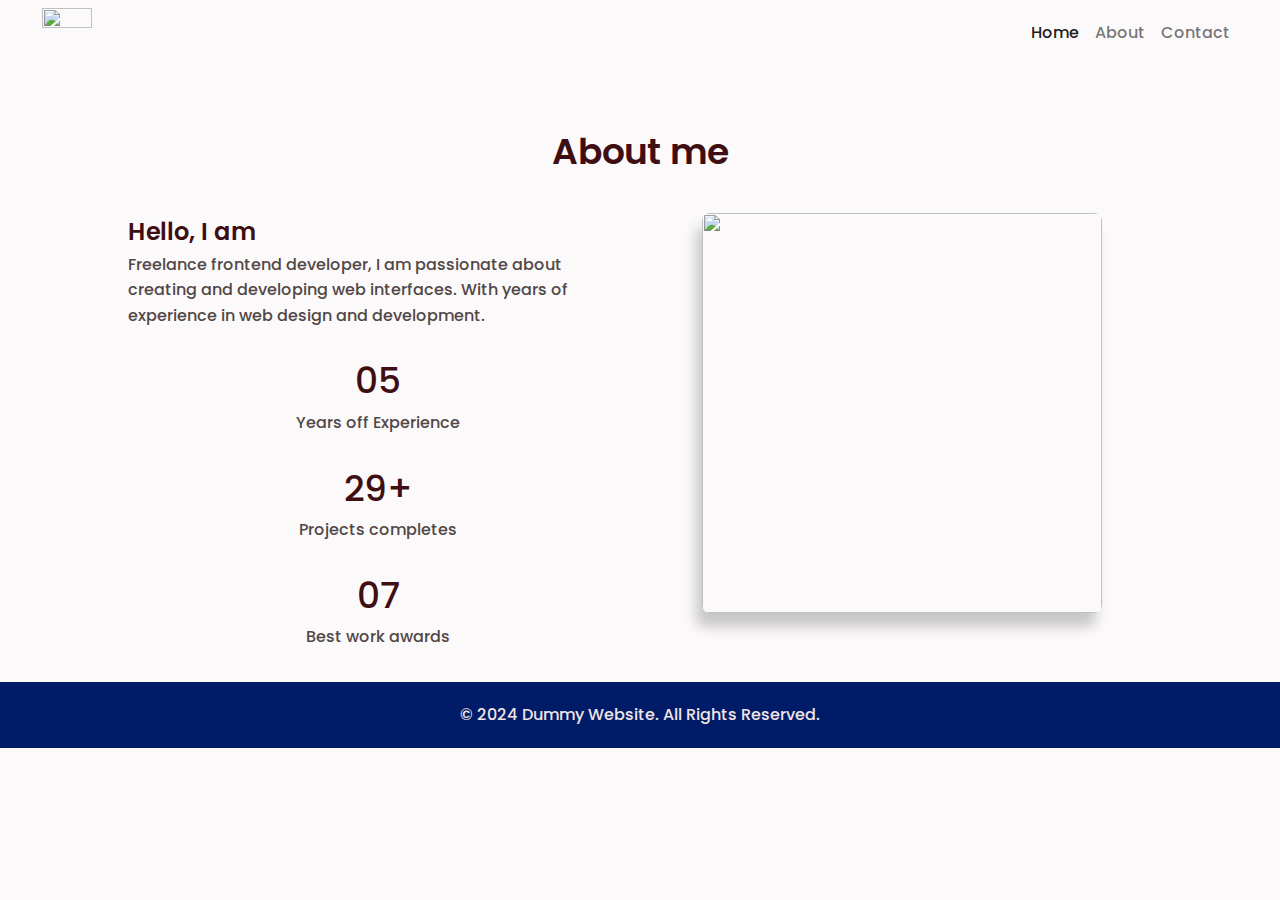
==== about.html @ 30dddf7a "Add files via upload" ====
<!DOCTYPE html>
<html lang="en">
<head>
    <meta charset="UTF-8">
    <meta name="viewport" content="width=device-width, initial-scale=1.0">
    <title>About Us Page</title>
    <link rel="stylesheet" href="style.css">
    <link rel="stylesheet" href="https://cdn.jsdelivr.net/npm/bootstrap@5.3.2/dist/css/bootstrap.min.css" integrity="sha384-T3c6CoIi6uLrA9TneNEoa7RxnatzjcDSCmG1MXxSR1GAsXEV/Dwwykc2MPK8M2HN" crossorigin="anonymous">
</head>
<style>
   .ft{
        color: #f1e4e4;
        padding: 10px;
        text-align: center;
        padding-bottom: 10px;
    }
    .footer{
        padding: 10px 0 10px;
    }
</style>

<style>
  /*===== GOOGLE FONTS =====*/
@import url("https://fonts.googleapis.com/css2?family=Poppins:wght@400;500;600;700&display=swap");

/*===== VARIABLES CSS =====*/
:root{
  --header-height: 3rem;

  /*===== Colors =====*/
  --first-color: #3E0E12;
  --first-color-dark: #2F0A0D;
  --text-color: #524748;
  --first-color-light: #7B6F71;
  --first-color-lighten: #FBF9F9;

  /*===== Font and typography =====*/
  --body-font: 'Poppins', sans-serif;
  --biggest-font-size: 2.5rem;
  --h1-font-size: 1.5rem;
  --h2-font-size: 1.25rem;
  --h3-font-size: 1.125rem;
  --normal-font-size: .938rem;
  --small-font-size: .813rem;
  --smaller-font-size: .75rem;

  /*===== Font weight =====*/
  --font-medium: 500;
  --font-semi-bold: 600;
  --font-bold: 700;

  /*===== Margins =====*/
  --mb-1: .5rem;
  --mb-2: 1rem;
  --mb-3: 1.5rem;
  --mb-4: 2rem;
  --mb-5: 2.5rem;
  --mb-6: 3rem;

  /*===== z index =====*/
  --z-normal: 1;
  --z-tooltip: 10;
  --z-fixed: 100;
}
  
@media screen and (min-width: 768px){
  :root{
    --biggest-font-size: 4.5rem;
    --h1-font-size: 2.25rem;
    --h2-font-size: 1.5rem;
    --h3-font-size: 1.25rem;
    --normal-font-size: 1rem;
    --small-font-size: .875rem;
    --smaller-font-size: .813rem;
  }
}

/*===== BASE =====*/
*,::before,::after{
  box-sizing: border-box;
}

html{
  scroll-behavior: smooth;
}

body{
  margin: var(--header-height) 0 0 0;
  font-family: var(--body-font);
  font-size: var(--normal-font-size);
  font-weight: var(--font-medium);
  background-color: var(--first-color-lighten);
  color: var(--text-color);
  line-height: 1.6;
}

h1,h2,h3,ul,p{
  margin: 0;
}

h2,h3{
  font-weight: var(--font-semi-bold);
}

ul{
  padding: 0;
  list-style: none;
}

a{
  text-decoration: none;
}

img{
  max-width: 100%;
  height: auto;
  display: block;
}

/*===== CLASS CSS =====*/
.section {
  padding: 4rem 0 2rem;
}

.section-title, .section-subtitle {
  text-align: center;
}

.section-title {
  font-size: var(--h1-font-size);
  color: var(--first-color);
  margin-bottom: var(--mb-3);
}

.section-subtitle {
  display: block;
  font-size: var(--smaller-font-size);
  font-weight: var(--font-semi-bold);
}

/*===== LAYOUT =====*/
.bd-container {
  max-width: 1024px;
  width: calc(100% - 2rem);
  margin-left: var(--mb-2);
  margin-right: var(--mb-2);
}

.bd-grid {
  display: grid;
  gap: 1.5rem;
}

.l-header {
  width: 100%;
  position: fixed;
  top: 0;
  left: 0;
  z-index: var(--z-fixed);
  background-color: #000;
}

/*===== ABOUT =====*/
.about__data {
  text-align: center;
}

.about__description span {
  font-size: var(--h2-font-size);
  font-weight: var(--font-semi-bold);
  color: var(--first-color);
}

.about__number {
  font-size: var(--h1-font-size);
  color: var(--first-color);
  display: block;
}

.about__img {
  justify-self: center;
  width: 220px;
  border-radius: .5rem;
  box-shadow: -6px 14px 13px 0px rgba(0,0,0,0.2);
}

/*===== MEDIA QUERIES =====*/
@media screen and (min-width: 576px) {
  .about__container {
    grid-template-columns: repeat(2, 1fr);
  }

}

@media screen and (min-width: 768px) {
  body {
    margin: 0;
  }

  section {
    padding-top: 6rem;
  }

  .section-title {
    margin-bottom: var(--mb-5);
  }

  .about__description {
    text-align: initial;
  }

  .about__img {
    width: 400px;
    height: 400px;
  }
}

@media screen and (min-width: 1024px) {
  .bd-container {
    margin-left: auto;
    margin-right: auto;
  }

  .home__img img {
    width: 740px;
  }
}
</style>
<!-- <body background="../website/image/3.jpg">   -->
    <body>
        
    
      
    <nav class="navbar navbar-expand-lg bg-body-tertiary">
        <div class="container">
            <img src="../website/image/logo.png" alt="" height="50" width="50">
            <!-- <a class="navbar-brand" href="#">Brand Buzz Creative Studio
            </a> -->
            <button class="navbar-toggler" type="button" data-bs-toggle="collapse" data-bs-target="#navbarNavDropdown" aria-controls="navbarNavDropdown" aria-expanded="false" aria-label="Toggle navigation">
                <span class="navbar-toggler-icon"></span>
            </button>
            <div class="collapse navbar-collapse" id="navbarNavDropdown">
                <ul class="navbar-nav ms-auto">
                    <li class="nav-item">
                        <a class="nav-link active" aria-current="page" href="index.html">Home</a>
                    </li>
                    <li class="nav-item">
                        <a class="nav-link" href="about.html">About</a>
                    </li>
                    <li class="nav-item">
                        <a class="nav-link" href="contact.html">Contact</a>
                    </li>
                </ul>
            </div>
        </div>
    </nav>
    <!-- <img src="../website/image/7.jpg" class="card-img" alt="..." height="250" width="350"> -->
<!--===== ABOUT =====-->
<section class="about section bd-container" id="about">
  <!-- <span class="section-subtitle">My history</span> -->
  <h2 class="section-title">About me</h2>

  <div class="about__container bd-grid">
    <div class="about__data bd-grid">
      <p class="about__description"><span>Hello, I am <br></span>Freelance frontend developer, I am passionate about creating and developing web interfaces. With years of experience in web design and development.</p>

      <div>
        <span class="about__number">05</span>
        <span class="about__achievement">Years off Experience</span>
      </div>

      <div>
        <span class="about__number">29+</span>
        <span class="about__achievement">Projects completes</span>
      </div>

      <div>
        <span class="about__number">07</span>
        <span class="about__achievement">Best work awards</span>
      </div>
    </div>

    <img src="image/8.jpg" alt="" class="about__img" height="500" width="500">
  </div>
</section>

    <footer class="footer">
        <div class="container">
          <p class="ft">&copy; 2024 Dummy Website. All Rights Reserved.</p>
        </div>
    </footer>

    <script src="https://cdnjs.cloudflare.com/ajax/libs/popper.js/1.14.0/umd/popper.min.js" 
    integrity="sha384-cs/chFZiN24E4KMATLdqdvsezGxaGsi4hLGOzlXwp5UZB1LY//20VyM2taTB4QvJ" 
    crossorigin="anonymous"></script>
    <script src="script.js"></script>
</body>
</html>
---- style.css ----
@import url("https://fonts.googleapis.com/css2?family=Poppins:wght@300;400;500;600;700;800;900&display=swap");
    
    :root {
      --bs-blue: #001c68;
      --bs-indigo: #5243c2;
      --bs-purple: #611f69;
      --bs-pink: #d63384;
      --bs-red: #dd3131;
      --bs-orange: #fd7e14;
      --bs-yellow: #fec572;
      --bs-green: #6b9f36;
      --bs-teal: #feefea;
      --bs-cyan: #fdf0ea;
      --bs-black: #000;
      --bs-white: #fff;
      --bs-gray: #8a8a8a;
      --bs-gray-dark: #7a8496;
      --bs-gray-100: #f1f1f5;
      --bs-gray-200: #efefef;
      --bs-gray-300: #8c8c8c;
      --bs-gray-400: #7a8496;
      --bs-gray-500: #edecf9;
      --bs-gray-600: #8a8a8a;
      --bs-gray-700: #f2f2f8;
      --bs-gray-800: #7a8496;
      --bs-gray-900: #14141c;
      --bs-primary: #1642b9;
      --bs-secondary: #061434;
      --bs-info: #2776fc;
      --bs-light: #f9f9fb;
      --bs-warning: #ee7b11;
      --bs-primary-rgb: 22, 66, 185;
      --bs-secondary-rgb: 6, 20, 52;
      --bs-info-rgb: 39, 118, 252;
      --bs-light-rgb: 249, 249, 251;
      --bs-warning-rgb: 238, 123, 17;
      --bs-white-rgb: 255, 255, 255;
      --bs-black-rgb: 0, 0, 0;
      --bs-body-color-rgb: 20, 20, 28;
      --bs-body-bg-rgb: 255, 255, 255;
      --bs-font-sans-serif: "Poppins", sans-serif;
      --bs-font-monospace: SFMono-Regular, Menlo, Monaco, Consolas,
        "Liberation Mono", "Courier New", monospace;
      --bs-gradient: linear-gradient(
        180deg,
        rgba(255, 255, 255, 0.15),
        rgba(255, 255, 255, 0)
      );
      --bs-body-font-family: var(--bs-font-sans-serif);
      --bs-body-font-size: 1.125rem;
      --bs-body-font-weight: 400;
      --bs-body-line-height: 1;
      --bs-body-color: #14141c;
      --bs-body-bg: #fff;
      --bs-border-width: 1px;
      --bs-border-style: solid;
      --bs-border-color: #8c8c8c;
      --bs-border-color-translucent: rgba(0, 0, 0, 0.175);
      --bs-border-radius: 5px;
      --bs-border-radius-sm: 10px;
      --bs-border-radius-lg: 15px;
      --bs-border-radius-xl: 20px;
      --bs-border-radius-2xl: 2rem;
      --bs-border-radius-pill: 50rem;
      --bs-link-color: #1642b9;
      --bs-link-hover-color: #123594;
      --bs-code-color: #d63384;
      --bs-highlight-bg: #fff3e3;
    }
    
    *,
    *::before,
    *::after {
      box-sizing: border-box;
    }
    
    @media (prefers-reduced-motion: no-preference) {
      :root {
        scroll-behavior: smooth;
      }
    }
    
    body {
      margin: 0;
      font-family: var(--bs-body-font-family);
      font-size: var(--bs-body-font-size);
      font-weight: var(--bs-body-font-weight);
      line-height: var(--bs-body-line-height);
      color: var(--bs-body-color);
      text-align: var(--bs-body-text-align);
      background-color: var(--bs-body-bg);
      -webkit-text-size-adjust: 100%;
      -webkit-tap-highlight-color: rgba(0, 0, 0, 0);
    }
    
    hr {
      margin: 1rem 0;
      color: inherit;
      border: 0;
      border-top: 1px solid;
      opacity: 0.25;
    }
    
    h6,
    .h6,
    h5,
    .h5,
    h4,
    .h4,
    h3,
    .h3,
    h2,
    .h2,
    h1,
    .h1 {
      margin-top: 0;
      margin-bottom: 0.5rem;
      font-weight: 500;
      line-height: 1.2;
    }
    
    h1,
    .h1 {
      font-size: calc(1.46875rem + 2.625vw);
    }
    @media (min-width: 1200px) {
      h1,
      .h1 {
        font-size: 3.4375rem;
      }
    }
    
    h2,
    .h2 {
      font-size: calc(1.45rem + 2.4vw);
    }
    @media (min-width: 1200px) {
      h2,
      .h2 {
        font-size: 3.25rem;
      }
    }
    
    h3,
    .h3 {
      font-size: calc(1.34375rem + 1.125vw);
    }
    @media (min-width: 1200px) {
      h3,
      .h3 {
        font-size: 2.1875rem;
      }
    }
    
    h4,
    .h4 {
      font-size: calc(1.3rem + 0.6vw);
    }
    @media (min-width: 1200px) {
      h4,
      .h4 {
        font-size: 1.75rem;
      }
    }
    
    h5,
    .h5 {
      font-size: 1.125rem;
    }
    
    h6,
    .h6 {
      font-size: 1.0625rem;
    }
    
    p {
      margin-top: 0;
      margin-bottom: 1rem;
    }
    
    abbr[title] {
      -webkit-text-decoration: underline dotted;
      text-decoration: underline dotted;
      cursor: help;
      -webkit-text-decoration-skip-ink: none;
      text-decoration-skip-ink: none;
    }
    
    address {
      margin-bottom: 1rem;
      font-style: normal;
      line-height: inherit;
    }
    
    ol,
    ul {
      padding-left: 2rem;
    }
    
    ol,
    ul,
    dl {
      margin-top: 0;
      margin-bottom: 1rem;
    }
    
    ol ol,
    ul ul,
    ol ul,
    ul ol {
      margin-bottom: 0;
    }
    
    dt {
      font-weight: 700;
    }
    
    dd {
      margin-bottom: 0.5rem;
      margin-left: 0;
    }
    
    blockquote {
      margin: 0 0 1rem;
    }
    
    b,
    strong {
      font-weight: 900;
    }
    
    small,
    .small {
      font-size: 0.875em;
    }
    
    mark,
    .mark {
      padding: 0.1875em;
      background-color: var(--bs-highlight-bg);
    }
    
    sub,
    sup {
      position: relative;
      font-size: 0.75em;
      line-height: 0;
      vertical-align: baseline;
    }
    
    sub {
      bottom: -0.25em;
    }
    
    sup {
      top: -0.5em;
    }
    
    a {
      color: var(--bs-link-color);
      text-decoration: underline;
    }
    a:hover {
      color: var(--bs-link-hover-color);
    }
    
    a:not([href]):not([class]),
    a:not([href]):not([class]):hover {
      color: inherit;
      text-decoration: none;
    }
    
    pre,
    code,
    kbd,
    samp {
      font-family: var(--bs-font-monospace);
      font-size: 1em;
    }
    
    pre {
      display: block;
      margin-top: 0;
      margin-bottom: 1rem;
      overflow: auto;
      font-size: 0.875em;
    }
    pre code {
      font-size: inherit;
      color: inherit;
      word-break: normal;
    }
    
    code {
      font-size: 0.875em;
      color: var(--bs-code-color);
      word-wrap: break-word;
    }
    a > code {
      color: inherit;
    }
    
    kbd {
      padding: 0.1875rem 0.375rem;
      font-size: 0.875em;
      color: var(--bs-body-bg);
      background-color: var(--bs-body-color);
      border-radius: 10px;
    }
    kbd kbd {
      padding: 0;
      font-size: 1em;
    }
    
    figure {
      margin: 0 0 1rem;
    }
    
    img,
    svg {
      vertical-align: middle;
    }
    
    table {
      caption-side: bottom;
      border-collapse: collapse;
    }
    
    caption {
      padding-top: 1.125rem;
      padding-bottom: 1.125rem;
      color: #8a8a8a;
      text-align: left;
    }
    
    th {
      font-weight: 500;
      text-align: inherit;
      text-align: -webkit-match-parent;
    }
    
    thead,
    tbody,
    tfoot,
    tr,
    td,
    th {
      border-color: inherit;
      border-style: solid;
      border-width: 0;
    }
    
    label {
      display: inline-block;
    }
    
    button {
      border-radius: 0;
    }
    
    button:focus:not(:focus-visible) {
      outline: 0;
    }
    
    input,
    button,
    select,
    optgroup,
    textarea {
      margin: 0;
      font-family: inherit;
      font-size: inherit;
      line-height: inherit;
    }
    
    button,
    select {
      text-transform: none;
    }
    
    [role="button"] {
      cursor: pointer;
    }
    
    select {
      word-wrap: normal;
    }
    select:disabled {
      opacity: 1;
    }
    
    [list]:not([type="date"]):not([type="datetime-local"]):not([type="month"]):not([type="week"]):not([type="time"])::-webkit-calendar-picker-indicator {
      display: none !important;
    }
    
    button,
    [type="button"],
    [type="reset"],
    [type="submit"] {
      -webkit-appearance: button;
    }
    button:not(:disabled),
    [type="button"]:not(:disabled),
    [type="reset"]:not(:disabled),
    [type="submit"]:not(:disabled) {
      cursor: pointer;
    }
    
    ::-moz-focus-inner {
      padding: 0;
      border-style: none;
    }
    
    textarea {
      resize: vertical;
    }
    
    fieldset {
      min-width: 0;
      padding: 0;
      margin: 0;
      border: 0;
    }
    
    legend {
      float: left;
      width: 100%;
      padding: 0;
      margin-bottom: 0.5rem;
      font-size: calc(1.275rem + 0.3vw);
      line-height: inherit;
    }
    @media (min-width: 1200px) {
      legend {
        font-size: 1.5rem;
      }
    }
    legend + * {
      clear: left;
    }
    
    ::-webkit-datetime-edit-fields-wrapper,
    ::-webkit-datetime-edit-text,
    ::-webkit-datetime-edit-minute,
    ::-webkit-datetime-edit-hour-field,
    ::-webkit-datetime-edit-day-field,
    ::-webkit-datetime-edit-month-field,
    ::-webkit-datetime-edit-year-field {
      padding: 0;
    }
    
    ::-webkit-inner-spin-button {
      height: auto;
    }
    
    [type="search"] {
      outline-offset: -2px;
      -webkit-appearance: textfield;
    }
    
    ::-webkit-search-decoration {
      -webkit-appearance: none;
    }
    
    ::-webkit-color-swatch-wrapper {
      padding: 0;
    }
    
    ::-webkit-file-upload-button {
      font: inherit;
      -webkit-appearance: button;
    }
    
    ::file-selector-button {
      font: inherit;
      -webkit-appearance: button;
    }
    
    output {
      display: inline-block;
    }
    
    iframe {
      border: 0;
    }
    
    summary {
      display: list-item;
      cursor: pointer;
    }
    
    progress {
      vertical-align: baseline;
    }
    
    [hidden] {
      display: none !important;
    }
    
    .lead {
      font-size: calc(1.265625rem + 0.1875vw);
      font-weight: 300;
    }
    @media (min-width: 1200px) {
      .lead {
        font-size: 1.40625rem;
      }
    }
    
    .display-1 {
      font-size: calc(1.625rem + 4.5vw);
      font-weight: 300;
      line-height: 1.2;
    }
    @media (min-width: 1200px) {
      .display-1 {
        font-size: 5rem;
      }
    }
    
    .display-2 {
      font-size: calc(1.575rem + 3.9vw);
      font-weight: 300;
      line-height: 1.2;
    }
    @media (min-width: 1200px) {
      .display-2 {
        font-size: 4.5rem;
      }
    }
    
    .display-3 {
      font-size: calc(1.525rem + 3.3vw);
      font-weight: 300;
      line-height: 1.2;
    }
    @media (min-width: 1200px) {
      .display-3 {
        font-size: 4rem;
      }
    }
    
    .display-4 {
      font-size: calc(1.475rem + 2.7vw);
      font-weight: 300;
      line-height: 1.2;
    }
    @media (min-width: 1200px) {
      .display-4 {
        font-size: 3.5rem;
      }
    }
    
    .display-5 {
      font-size: calc(1.425rem + 2.1vw);
      font-weight: 300;
      line-height: 1.2;
    }
    @media (min-width: 1200px) {
      .display-5 {
        font-size: 3rem;
      }
    }
    
    .display-6 {
      font-size: calc(1.375rem + 1.5vw);
      font-weight: 300;
      line-height: 1.2;
    }
    @media (min-width: 1200px) {
      .display-6 {
        font-size: 2.5rem;
      }
    }
    
    .list-unstyled {
      padding-left: 0;
      list-style: none;
    }
    
    .list-inline {
      padding-left: 0;
      list-style: none;
    }
    
    .list-inline-item {
      display: inline-block;
    }
    .list-inline-item:not(:last-child) {
      margin-right: 0.5rem;
    }
    
    .initialism {
      font-size: 0.875em;
      text-transform: uppercase;
    }
    
    .blockquote {
      margin-bottom: 1rem;
      font-size: calc(1.265625rem + 0.1875vw);
    }
    @media (min-width: 1200px) {
      .blockquote {
        font-size: 1.40625rem;
      }
    }
    .blockquote > :last-child {
      margin-bottom: 0;
    }
    
    .blockquote-footer {
      margin-top: -1rem;
      margin-bottom: 1rem;
      font-size: 0.875em;
      color: #8a8a8a;
    }
    .blockquote-footer::before {
      content: "— ";
    }
    
    .img-fluid {
      max-width: 100%;
      height: 100%;
      aspect-ratio: 1;
      object-fit: cover;
    }
    
    .img-thumbnail {
      padding: 0.25rem;
      background-color: #fff;
      border: 1px solid var(--bs-border-color);
      border-radius: 5px;
      max-width: 100%;
      height: auto;
    }
    
    .figure {
      display: inline-block;
    }
    
    .figure-img {
      margin-bottom: 0.5rem;
      line-height: 1;
    }
    
    .figure-caption {
      font-size: 0.875em;
      color: #8a8a8a;
    }
    
    .container,
    .container-fluid,
    .container-xl,
    .container-lg,
    .container-md,
    .container-sm {
      --bs-gutter-x: 1.5rem;
      --bs-gutter-y: 0;
      width: 100%;
      padding-right: calc(var(--bs-gutter-x) * 0.5);
      padding-left: calc(var(--bs-gutter-x) * 0.5);
      margin-right: auto;
      margin-left: auto;
    }
    
    @media (min-width: 576px) {
      .container-sm,
      .container {
        max-width: 540px;
      }
    }
    @media (min-width: 768px) {
      .container-md,
      .container-sm,
      .container {
        max-width: 720px;
      }
    }
    @media (min-width: 992px) {
      .container-lg,
      .container-md,
      .container-sm,
      .container {
        max-width: 960px;
      }
    }
    @media (min-width: 1200px) {
      .container-xl,
      .container-lg,
      .container-md,
      .container-sm,
      .container {
        max-width: 1220px;
      }
    }
    .row {
      --bs-gutter-x: 5rem;
      --bs-gutter-y: 0;
      display: flex;
      flex-wrap: wrap;
      margin-top: calc(-1 * var(--bs-gutter-y));
      margin-right: calc(-0.5 * var(--bs-gutter-x));
      margin-left: calc(-0.5 * var(--bs-gutter-x));
    }
    .row > * {
      flex-shrink: 0;
      width: 100%;
      max-width: 100%;
      padding-right: calc(var(--bs-gutter-x) * 0.5);
      padding-left: calc(var(--bs-gutter-x) * 0.5);
      margin-top: var(--bs-gutter-y);
    }
    
    .col {
      flex: 1 0 0%;
    }
    
    .row-cols-auto > * {
      flex: 0 0 auto;
      width: auto;
    }
    
    .row-cols-1 > * {
      flex: 0 0 auto;
      width: 100%;
    }
    
    .row-cols-2 > * {
      flex: 0 0 auto;
      width: 50%;
    }
    
    .row-cols-3 > * {
      flex: 0 0 auto;
      width: 33.3333333333%;
    }
    
    .row-cols-4 > * {
      flex: 0 0 auto;
      width: 25%;
    }
    
    .row-cols-5 > * {
      flex: 0 0 auto;
      width: 20%;
    }
    
    .row-cols-6 > * {
      flex: 0 0 auto;
      width: 16.6666666667%;
    }
    
    .col-auto {
      flex: 0 0 auto;
      width: auto;
    }
    
    .col-1 {
      flex: 0 0 auto;
      width: 8.33333333%;
    }
    
    .col-2 {
      flex: 0 0 auto;
      width: 16.66666667%;
    }
    
    .col-3 {
      flex: 0 0 auto;
      width: 25%;
    }
    
    .col-4 {
      flex: 0 0 auto;
      width: 33.33333333%;
    }
    
    .col-5 {
      flex: 0 0 auto;
      width: 41.66666667%;
    }
    
    .col-6 {
      flex: 0 0 auto;
      width: 50%;
    }
    
    .col-7 {
      flex: 0 0 auto;
      width: 58.33333333%;
    }
    
    .col-8 {
      flex: 0 0 auto;
      width: 60%;
    }
    
    .col-9 {
      flex: 0 0 auto;
      width: 75%;
    }
    
    .col-10 {
      flex: 0 0 auto;
      width: 83.33333333%;
    }
    
    .col-11 {
      flex: 0 0 auto;
      width: 91.66666667%;
    }
    
    .col-12 {
      flex: 0 0 auto;
      width: 100%;
    }
    
    .offset-1 {
      margin-left: 8.33333333%;
    }
    
    .offset-2 {
      margin-left: 16.66666667%;
    }
    
    .offset-3 {
      margin-left: 25%;
    }
    
    .offset-4 {
      margin-left: 33.33333333%;
    }
    
    .offset-5 {
      margin-left: 41.66666667%;
    }
    
    .offset-6 {
      margin-left: 50%;
    }
    
    .offset-7 {
      margin-left: 58.33333333%;
    }
    
    .offset-8 {
      margin-left: 60%;
    }
    
    .offset-9 {
      margin-left: 75%;
    }
    
    .offset-10 {
      margin-left: 83.33333333%;
    }
    
    .offset-11 {
      margin-left: 91.66666667%;
    }
    
    .g-0,
    .gx-0 {
      --bs-gutter-x: 0;
    }
    
    .g-0,
    .gy-0 {
      --bs-gutter-y: 0;
    }
    
    .g-1,
    .gx-1 {
      --bs-gutter-x: 0.25rem;
    }
    
    .g-1,
    .gy-1 {
      --bs-gutter-y: 0.25rem;
    }
    
    .g-2,
    .gx-2 {
      --bs-gutter-x: 0.5rem;
    }
    
    .g-2,
    .gy-2 {
      --bs-gutter-y: 0.5rem;
    }
    
    .g-3,
    .gx-3 {
      --bs-gutter-x: 1rem;
    }
    
    .g-3,
    .gy-3 {
      --bs-gutter-y: 1rem;
    }
    
    .g-4,
    .gx-4 {
      --bs-gutter-x: 1.5rem;
    }
    
    .g-4,
    .gy-4 {
      --bs-gutter-y: 1.5rem;
    }
    
    .g-5,
    .gx-5 {
      --bs-gutter-x: 3rem;
    }
    
    .g-5,
    .gy-5 {
      --bs-gutter-y: 3rem;
    }
    
    @media (min-width: 576px) {
      .col-sm {
        flex: 1 0 0%;
      }
      .row-cols-sm-auto > * {
        flex: 0 0 auto;
        width: auto;
      }
      .row-cols-sm-1 > * {
        flex: 0 0 auto;
        width: 100%;
      }
      .row-cols-sm-2 > * {
        flex: 0 0 auto;
        width: 50%;
      }
      .row-cols-sm-3 > * {
        flex: 0 0 auto;
        width: 33.3333333333%;
      }
      .row-cols-sm-4 > * {
        flex: 0 0 auto;
        width: 25%;
      }
      .row-cols-sm-5 > * {
        flex: 0 0 auto;
        width: 20%;
      }
      .row-cols-sm-6 > * {
        flex: 0 0 auto;
        width: 16.6666666667%;
      }
      .col-sm-auto {
        flex: 0 0 auto;
        width: auto;
      }
      .col-sm-1 {
        flex: 0 0 auto;
        width: 8.33333333%;
      }
      .col-sm-2 {
        flex: 0 0 auto;
        width: 16.66666667%;
      }
      .col-sm-3 {
        flex: 0 0 auto;
        width: 25%;
      }
      .col-sm-4 {
        flex: 0 0 auto;
        width: 33.33333333%;
      }
      .col-sm-5 {
        flex: 0 0 auto;
        width: 41.66666667%;
      }
      .col-sm-6 {
        flex: 0 0 auto;
        width: 50%;
      }
      .col-sm-7 {
        flex: 0 0 auto;
        width: 58.33333333%;
      }
      .col-sm-8 {
        flex: 0 0 auto;
        width: 60%;
        aspect-ratio: 1;
      }
      .col-sm-9 {
        flex: 0 0 auto;
        width: 75%;
      }
      .col-sm-10 {
        flex: 0 0 auto;
        width: 83.33333333%;
      }
      .col-sm-11 {
        flex: 0 0 auto;
        width: 91.66666667%;
      }
      .col-sm-12 {
        flex: 0 0 auto;
        width: 100%;
      }
      .offset-sm-0 {
        margin-left: 0;
      }
      .offset-sm-1 {
        margin-left: 8.33333333%;
      }
      .offset-sm-2 {
        margin-left: 16.66666667%;
      }
      .offset-sm-3 {
        margin-left: 25%;
      }
      .offset-sm-4 {
        margin-left: 33.33333333%;
      }
      .offset-sm-5 {
        margin-left: 41.66666667%;
      }
      .offset-sm-6 {
        margin-left: 50%;
      }
      .offset-sm-7 {
        margin-left: 58.33333333%;
      }
      .offset-sm-8 {
        margin-left: 60%;
      }
      .offset-sm-9 {
        margin-left: 75%;
      }
      .offset-sm-10 {
        margin-left: 83.33333333%;
      }
      .offset-sm-11 {
        margin-left: 91.66666667%;
      }
      .g-sm-0,
      .gx-sm-0 {
        --bs-gutter-x: 0;
      }
      .g-sm-0,
      .gy-sm-0 {
        --bs-gutter-y: 0;
      }
      .g-sm-1,
      .gx-sm-1 {
        --bs-gutter-x: 0.25rem;
      }
      .g-sm-1,
      .gy-sm-1 {
        --bs-gutter-y: 0.25rem;
      }
      .g-sm-2,
      .gx-sm-2 {
        --bs-gutter-x: 0.5rem;
      }
      .g-sm-2,
      .gy-sm-2 {
        --bs-gutter-y: 0.5rem;
      }
      .g-sm-3,
      .gx-sm-3 {
        --bs-gutter-x: 1rem;
      }
      .g-sm-3,
      .gy-sm-3 {
        --bs-gutter-y: 1rem;
      }
      .g-sm-4,
      .gx-sm-4 {
        --bs-gutter-x: 1.5rem;
      }
      .g-sm-4,
      .gy-sm-4 {
        --bs-gutter-y: 1.5rem;
      }
      .g-sm-5,
      .gx-sm-5 {
        --bs-gutter-x: 3rem;
      }
      .g-sm-5,
      .gy-sm-5 {
        --bs-gutter-y: 3rem;
      }
    }
    @media (min-width: 768px) {
      .col-md {
        flex: 1 0 0%;
      }
      .row-cols-md-auto > * {
        flex: 0 0 auto;
        width: auto;
      }
      .row-cols-md-1 > * {
        flex: 0 0 auto;
        width: 100%;
      }
      .row-cols-md-2 > * {
        flex: 0 0 auto;
        width: 50%;
      }
      .row-cols-md-3 > * {
        flex: 0 0 auto;
        width: 33.3333333333%;
      }
      .row-cols-md-4 > * {
        flex: 0 0 auto;
        width: 25%;
      }
      .row-cols-md-5 > * {
        flex: 0 0 auto;
        width: 20%;
      }
      .row-cols-md-6 > * {
        flex: 0 0 auto;
        width: 16.6666666667%;
      }
      .col-md-auto {
        flex: 0 0 auto;
        width: auto;
      }
      .col-md-1 {
        flex: 0 0 auto;
        width: 8.33333333%;
      }
      .col-md-2 {
        flex: 0 0 auto;
        width: 16.66666667%;
      }
      .col-md-3 {
        flex: 0 0 auto;
        width: 25%;
      }
      .col-md-4 {
        flex: 0 0 auto;
        width: 33.33333333%;
      }
      .col-md-5 {
        flex: 0 0 auto;
        width: 41.66666667%;
      }
      .col-md-6 {
        flex: 0 0 auto;
        width: 50%;
      }
      .col-md-7 {
        flex: 0 0 auto;
        width: 58.33333333%;
      }
      .col-md-8 {
        flex: 0 0 auto;
        width: 60%;
        aspect-ratio: 1;
      }
      .col-md-9 {
        flex: 0 0 auto;
        width: 75%;
      }
      .col-md-10 {
        flex: 0 0 auto;
        width: 83.33333333%;
      }
      .col-md-11 {
        flex: 0 0 auto;
        width: 91.66666667%;
      }
      .col-md-12 {
        flex: 0 0 auto;
        width: 100%;
      }
      .offset-md-0 {
        margin-left: 0;
      }
      .offset-md-1 {
        margin-left: 8.33333333%;
      }
      .offset-md-2 {
        margin-left: 16.66666667%;
      }
      .offset-md-3 {
        margin-left: 25%;
      }
      .offset-md-4 {
        margin-left: 33.33333333%;
      }
      .offset-md-5 {
        margin-left: 41.66666667%;
      }
      .offset-md-6 {
        margin-left: 50%;
      }
      .offset-md-7 {
        margin-left: 58.33333333%;
      }
      .offset-md-8 {
        margin-left: 60%;
      }
      .offset-md-9 {
        margin-left: 75%;
      }
      .offset-md-10 {
        margin-left: 83.33333333%;
      }
      .offset-md-11 {
        margin-left: 91.66666667%;
      }
      .g-md-0,
      .gx-md-0 {
        --bs-gutter-x: 0;
      }
      .g-md-0,
      .gy-md-0 {
        --bs-gutter-y: 0;
      }
      .g-md-1,
      .gx-md-1 {
        --bs-gutter-x: 0.25rem;
      }
      .g-md-1,
      .gy-md-1 {
        --bs-gutter-y: 0.25rem;
      }
      .g-md-2,
      .gx-md-2 {
        --bs-gutter-x: 0.5rem;
      }
      .g-md-2,
      .gy-md-2 {
        --bs-gutter-y: 0.5rem;
      }
      .g-md-3,
      .gx-md-3 {
        --bs-gutter-x: 1rem;
      }
      .g-md-3,
      .gy-md-3 {
        --bs-gutter-y: 1rem;
      }
      .g-md-4,
      .gx-md-4 {
        --bs-gutter-x: 1.5rem;
      }
      .g-md-4,
      .gy-md-4 {
        --bs-gutter-y: 1.5rem;
      }
      .g-md-5,
      .gx-md-5 {
        --bs-gutter-x: 3rem;
      }
      .g-md-5,
      .gy-md-5 {
        --bs-gutter-y: 3rem;
      }
    }
    @media (min-width: 992px) {
      .col-lg {
        flex: 1 0 0%;
      }
      .row-cols-lg-auto > * {
        flex: 0 0 auto;
        width: auto;
      }
      .row-cols-lg-1 > * {
        flex: 0 0 auto;
        width: 100%;
      }
      .row-cols-lg-2 > * {
        flex: 0 0 auto;
        width: 50%;
      }
      .row-cols-lg-3 > * {
        flex: 0 0 auto;
        width: 33.3333333333%;
      }
      .row-cols-lg-4 > * {
        flex: 0 0 auto;
        width: 25%;
      }
      .row-cols-lg-5 > * {
        flex: 0 0 auto;
        width: 20%;
      }
      .row-cols-lg-6 > * {
        flex: 0 0 auto;
        width: 16.6666666667%;
      }
      .col-lg-auto {
        flex: 0 0 auto;
        width: auto;
      }
      .col-lg-1 {
        flex: 0 0 auto;
        width: 8.33333333%;
      }
      .col-lg-2 {
        flex: 0 0 auto;
        width: 16.66666667%;
      }
      .col-lg-3 {
        flex: 0 0 auto;
        width: 25%;
      }
      .col-lg-4 {
        flex: 0 0 auto;
        width: 33.33333333%;
      }
      .col-lg-5 {
        flex: 0 0 auto;
        width: 41.66666667%;
      }
      .col-lg-6 {
        flex: 0 0 auto;
        width: 50%;
      }
      .col-lg-7 {
        flex: 0 0 auto;
        width: 58.33333333%;
      }
      .col-lg-8 {
        flex: 0 0 auto;
        width: 60%;
        aspect-ratio: 1;
      }
      .col-lg-9 {
        flex: 0 0 auto;
        width: 75%;
      }
      .col-lg-10 {
        flex: 0 0 auto;
        width: 83.33333333%;
      }
      .col-lg-11 {
        flex: 0 0 auto;
        width: 91.66666667%;
      }
      .col-lg-12 {
        flex: 0 0 auto;
        width: 100%;
      }
      .offset-lg-0 {
        margin-left: 0;
      }
      .offset-lg-1 {
        margin-left: 8.33333333%;
      }
      .offset-lg-2 {
        margin-left: 16.66666667%;
      }
      .offset-lg-3 {
        margin-left: 25%;
      }
      .offset-lg-4 {
        margin-left: 33.33333333%;
      }
      .offset-lg-5 {
        margin-left: 41.66666667%;
      }
      .offset-lg-6 {
        margin-left: 50%;
      }
      .offset-lg-7 {
        margin-left: 58.33333333%;
      }
      .offset-lg-8 {
        margin-left: 60%;
      }
      .offset-lg-9 {
        margin-left: 75%;
      }
      .offset-lg-10 {
        margin-left: 83.33333333%;
      }
      .offset-lg-11 {
        margin-left: 91.66666667%;
      }
      .g-lg-0,
      .gx-lg-0 {
        --bs-gutter-x: 0;
      }
      .g-lg-0,
      .gy-lg-0 {
        --bs-gutter-y: 0;
      }
      .g-lg-1,
      .gx-lg-1 {
        --bs-gutter-x: 0.25rem;
      }
      .g-lg-1,
      .gy-lg-1 {
        --bs-gutter-y: 0.25rem;
      }
      .g-lg-2,
      .gx-lg-2 {
        --bs-gutter-x: 0.5rem;
      }
      .g-lg-2,
      .gy-lg-2 {
        --bs-gutter-y: 0.5rem;
      }
      .g-lg-3,
      .gx-lg-3 {
        --bs-gutter-x: 1rem;
      }
      .g-lg-3,
      .gy-lg-3 {
        --bs-gutter-y: 1rem;
      }
      .g-lg-4,
      .gx-lg-4 {
        --bs-gutter-x: 1.5rem;
      }
      .g-lg-4,
      .gy-lg-4 {
        --bs-gutter-y: 1.5rem;
      }
      .g-lg-5,
      .gx-lg-5 {
        --bs-gutter-x: 3rem;
      }
      .g-lg-5,
      .gy-lg-5 {
        --bs-gutter-y: 3rem;
      }
    }
    @media (min-width: 1200px) {
      .col-xl {
        flex: 1 0 0%;
      }
      .row-cols-xl-auto > * {
        flex: 0 0 auto;
        width: auto;
      }
      .row-cols-xl-1 > * {
        flex: 0 0 auto;
        width: 100%;
      }
      .row-cols-xl-2 > * {
        flex: 0 0 auto;
        width: 50%;
      }
      .row-cols-xl-3 > * {
        flex: 0 0 auto;
        width: 33.3333333333%;
      }
      .row-cols-xl-4 > * {
        flex: 0 0 auto;
        width: 25%;
      }
      .row-cols-xl-5 > * {
        flex: 0 0 auto;
        width: 20%;
      }
      .row-cols-xl-6 > * {
        flex: 0 0 auto;
        width: 16.6666666667%;
      }
      .col-xl-auto {
        flex: 0 0 auto;
        width: auto;
      }
      .col-xl-1 {
        flex: 0 0 auto;
        width: 8.33333333%;
      }
      .col-xl-2 {
        flex: 0 0 auto;
        width: 16.66666667%;
      }
      .col-xl-3 {
        flex: 0 0 auto;
        width: 25%;
      }
      .col-xl-4 {
        flex: 0 0 auto;
        width: 33.33333333%;
      }
      .col-xl-5 {
        flex: 0 0 auto;
        width: 41.66666667%;
      }
      .col-xl-6 {
        flex: 0 0 auto;
        width: 50%;
      }
      .col-xl-7 {
        flex: 0 0 auto;
        width: 58.33333333%;
      }
      .col-xl-8 {
        flex: 0 0 auto;
        width: 60%;
        aspect-ratio: 1;
      }
      .col-xl-9 {
        flex: 0 0 auto;
        width: 75%;
      }
      .col-xl-10 {
        flex: 0 0 auto;
        width: 83.33333333%;
      }
      .col-xl-11 {
        flex: 0 0 auto;
        width: 91.66666667%;
      }
      .col-xl-12 {
        flex: 0 0 auto;
        width: 100%;
      }
      .offset-xl-0 {
        margin-left: 0;
      }
      .offset-xl-1 {
        margin-left: 8.33333333%;
      }
      .offset-xl-2 {
        margin-left: 16.66666667%;
      }
      .offset-xl-3 {
        margin-left: 25%;
      }
      .offset-xl-4 {
        margin-left: 33.33333333%;
      }
      .offset-xl-5 {
        margin-left: 41.66666667%;
      }
      .offset-xl-6 {
        margin-left: 50%;
      }
      .offset-xl-7 {
        margin-left: 58.33333333%;
      }
      .offset-xl-8 {
        margin-left: 60%;
      }
      .offset-xl-9 {
        margin-left: 75%;
      }
      .offset-xl-10 {
        margin-left: 83.33333333%;
      }
      .offset-xl-11 {
        margin-left: 91.66666667%;
      }
      .g-xl-0,
      .gx-xl-0 {
        --bs-gutter-x: 0;
      }
      .g-xl-0,
      .gy-xl-0 {
        --bs-gutter-y: 0;
      }
      .g-xl-1,
      .gx-xl-1 {
        --bs-gutter-x: 0.25rem;
      }
      .g-xl-1,
      .gy-xl-1 {
        --bs-gutter-y: 0.25rem;
      }
      .g-xl-2,
      .gx-xl-2 {
        --bs-gutter-x: 0.5rem;
      }
      .g-xl-2,
      .gy-xl-2 {
        --bs-gutter-y: 0.5rem;
      }
      .g-xl-3,
      .gx-xl-3 {
        --bs-gutter-x: 1rem;
      }
      .g-xl-3,
      .gy-xl-3 {
        --bs-gutter-y: 1rem;
      }
      .g-xl-4,
      .gx-xl-4 {
        --bs-gutter-x: 1.5rem;
      }
      .g-xl-4,
      .gy-xl-4 {
        --bs-gutter-y: 1.5rem;
      }
      .g-xl-5,
      .gx-xl-5 {
        --bs-gutter-x: 3rem;
      }
      .g-xl-5,
      .gy-xl-5 {
        --bs-gutter-y: 3rem;
      }
    }
    @media (min-width: 1400px) {
      .col-xxl {
        flex: 1 0 0%;
      }
      .row-cols-xxl-auto > * {
        flex: 0 0 auto;
        width: auto;
      }
      .row-cols-xxl-1 > * {
        flex: 0 0 auto;
        width: 100%;
      }
      .row-cols-xxl-2 > * {
        flex: 0 0 auto;
        width: 50%;
      }
      .row-cols-xxl-3 > * {
        flex: 0 0 auto;
        width: 33.3333333333%;
      }
      .row-cols-xxl-4 > * {
        flex: 0 0 auto;
        width: 25%;
      }
      .row-cols-xxl-5 > * {
        flex: 0 0 auto;
        width: 20%;
      }
      .row-cols-xxl-6 > * {
        flex: 0 0 auto;
        width: 16.6666666667%;
      }
      .col-xxl-auto {
        flex: 0 0 auto;
        width: auto;
      }
      .col-xxl-1 {
        flex: 0 0 auto;
        width: 8.33333333%;
      }
      .col-xxl-2 {
        flex: 0 0 auto;
        width: 16.66666667%;
      }
      .col-xxl-3 {
        flex: 0 0 auto;
        width: 25%;
      }
      .col-xxl-4 {
        flex: 0 0 auto;
        width: 33.33333333%;
      }
      .col-xxl-5 {
        flex: 0 0 auto;
        width: 41.66666667%;
      }
      .col-xxl-6 {
        flex: 0 0 auto;
        width: 50%;
      }
      .col-xxl-7 {
        flex: 0 0 auto;
        width: 58.33333333%;
      }
      .col-xxl-8 {
        flex: 0 0 auto;
        width: 60%;
        aspect-ratio: 1;
      }
      .col-xxl-9 {
        flex: 0 0 auto;
        width: 75%;
      }
      .col-xxl-10 {
        flex: 0 0 auto;
        width: 83.33333333%;
      }
      .col-xxl-11 {
        flex: 0 0 auto;
        width: 91.66666667%;
      }
      .col-xxl-12 {
        flex: 0 0 auto;
        width: 100%;
      }
      .offset-xxl-0 {
        margin-left: 0;
      }
      .offset-xxl-1 {
        margin-left: 8.33333333%;
      }
      .offset-xxl-2 {
        margin-left: 16.66666667%;
      }
      .offset-xxl-3 {
        margin-left: 25%;
      }
      .offset-xxl-4 {
        margin-left: 33.33333333%;
      }
      .offset-xxl-5 {
        margin-left: 41.66666667%;
      }
      .offset-xxl-6 {
        margin-left: 50%;
      }
      .offset-xxl-7 {
        margin-left: 58.33333333%;
      }
      .offset-xxl-8 {
        margin-left: 60%;
      }
      .offset-xxl-9 {
        margin-left: 75%;
      }
      .offset-xxl-10 {
        margin-left: 83.33333333%;
      }
      .offset-xxl-11 {
        margin-left: 91.66666667%;
      }
      .g-xxl-0,
      .gx-xxl-0 {
        --bs-gutter-x: 0;
      }
      .g-xxl-0,
      .gy-xxl-0 {
        --bs-gutter-y: 0;
      }
      .g-xxl-1,
      .gx-xxl-1 {
        --bs-gutter-x: 0.25rem;
      }
      .g-xxl-1,
      .gy-xxl-1 {
        --bs-gutter-y: 0.25rem;
      }
      .g-xxl-2,
      .gx-xxl-2 {
        --bs-gutter-x: 0.5rem;
      }
      .g-xxl-2,
      .gy-xxl-2 {
        --bs-gutter-y: 0.5rem;
      }
      .g-xxl-3,
      .gx-xxl-3 {
        --bs-gutter-x: 1rem;
      }
      .g-xxl-3,
      .gy-xxl-3 {
        --bs-gutter-y: 1rem;
      }
      .g-xxl-4,
      .gx-xxl-4 {
        --bs-gutter-x: 1.5rem;
      }
      .g-xxl-4,
      .gy-xxl-4 {
        --bs-gutter-y: 1.5rem;
      }
      .g-xxl-5,
      .gx-xxl-5 {
        --bs-gutter-x: 3rem;
      }
      .g-xxl-5,
      .gy-xxl-5 {
        --bs-gutter-y: 3rem;
      }
    }
    .table {
      --bs-table-color: #14141c;
      --bs-table-bg: #fff;
      --bs-table-border-color: transparent;
      --bs-table-accent-bg: transparent;
      --bs-table-striped-color: #14141c;
      --bs-table-striped-bg: rgba(237, 243, 249, 0.56);
      --bs-table-active-color: #14141c;
      --bs-table-active-bg: rgba(0, 0, 0, 0.1);
      --bs-table-hover-color: #14141c;
      --bs-table-hover-bg: rgba(0, 0, 0, 0.075);
      width: 100%;
      margin-bottom: 1rem;
      color: var(--bs-table-color);
      vertical-align: top;
      border-color: var(--bs-table-border-color);
    }
    .table > :not(caption) > * > * {
      padding: 1.125rem 1.125rem;
      background-color: var(--bs-table-bg);
      border-bottom-width: 0;
      box-shadow: inset 0 0 0 9999px var(--bs-table-accent-bg);
    }
    .table > tbody {
      vertical-align: inherit;
    }
    .table > thead {
      vertical-align: bottom;
    }
    
    .table-group-divider {
      border-top: 0 solid currentcolor;
    }
    
    .caption-top {
      caption-side: top;
    }
    
    .table-sm > :not(caption) > * > * {
      padding: 0.25rem 0.25rem;
    }
    
    .table-bordered > :not(caption) > * {
      border-width: 0 0;
    }
    .table-bordered > :not(caption) > * > * {
      border-width: 0 0;
    }
    
    .table-borderless > :not(caption) > * > * {
      border-bottom-width: 0;
    }
    .table-borderless > :not(:first-child) {
      border-top-width: 0;
    }
    
    .table-striped > tbody > tr:nth-of-type(odd) > * {
      --bs-table-accent-bg: var(--bs-table-striped-bg);
      color: var(--bs-table-striped-color);
    }
    
    .table-striped-columns > :not(caption) > tr > :nth-child(even) {
      --bs-table-accent-bg: var(--bs-table-striped-bg);
      color: var(--bs-table-striped-color);
    }
    
    .table-active {
      --bs-table-accent-bg: var(--bs-table-active-bg);
      color: var(--bs-table-active-color);
    }
    
    .table-hover > tbody > tr:hover > * {
      --bs-table-accent-bg: var(--bs-table-hover-bg);
      color: var(--bs-table-hover-color);
    }
    
    .table-primary {
      --bs-table-color: #000;
      --bs-table-bg: #d0d9f1;
      --bs-table-border-color: #bbc3d9;
      --bs-table-striped-bg: #5c5f6a;
      --bs-table-striped-color: #fff;
      --bs-table-active-bg: #bbc3d9;
      --bs-table-active-color: #fff;
      --bs-table-hover-bg: #c0c9df;
      --bs-table-hover-color: #fff;
      color: var(--bs-table-color);
      border-color: var(--bs-table-border-color);
    }
    
    .table-secondary {
      --bs-table-color: #000;
      --bs-table-bg: #cdd0d6;
      --bs-table-border-color: #b9bbc1;
      --bs-table-striped-bg: #5a5c5e;
      --bs-table-striped-color: #fff;
      --bs-table-active-bg: #b9bbc1;
      --bs-table-active-color: #fff;
      --bs-table-hover-bg: #bec0c6;
      --bs-table-hover-color: #fff;
      color: var(--bs-table-color);
      border-color: var(--bs-table-border-color);
    }
    
    .table-success {
      --bs-table-color: #000;
      --bs-table-bg: #d7ecde;
      --bs-table-border-color: #c2d4c8;
      --bs-table-striped-bg: #5f6862;
      --bs-table-striped-color: #fff;
      --bs-table-active-bg: #c2d4c8;
      --bs-table-active-color: #000;
      --bs-table-hover-bg: #c7dacd;
      --bs-table-hover-color: #000;
      color: var(--bs-table-color);
      border-color: var(--bs-table-border-color);
    }
    
    .table-info {
      --bs-table-color: #000;
      --bs-table-bg: #d4e4fe;
      --bs-table-border-color: #bfcde5;
      --bs-table-striped-bg: #5d6470;
      --bs-table-striped-color: #fff;
      --bs-table-active-bg: #bfcde5;
      --bs-table-active-color: #fff;
      --bs-table-hover-bg: #c4d3eb;
      --bs-table-hover-color: #000;
      color: var(--bs-table-color);
      border-color: var(--bs-table-border-color);
    }
    
    .table-warning {
      --bs-table-color: #000;
      --bs-table-bg: #fce5cf;
      --bs-table-border-color: #e3ceba;
      --bs-table-striped-bg: #6f655b;
      --bs-table-striped-color: #fff;
      --bs-table-active-bg: #e3ceba;
      --bs-table-active-color: #000;
      --bs-table-hover-bg: #e9d4bf;
      --bs-table-hover-color: #000;
      color: var(--bs-table-color);
      border-color: var(--bs-table-border-color);
    }
    
    .table-danger {
      --bs-table-color: #000;
      --bs-table-bg: #f8d6d6;
      --bs-table-border-color: #dfc1c1;
      --bs-table-striped-bg: #6d5e5e;
      --bs-table-striped-color: #fff;
      --bs-table-active-bg: #dfc1c1;
      --bs-table-active-color: #fff;
      --bs-table-hover-bg: #e5c6c6;
      --bs-table-hover-color: #000;
      color: var(--bs-table-color);
      border-color: var(--bs-table-border-color);
    }
    
    .table-light {
      --bs-table-color: #000;
      --bs-table-bg: #f9f9fb;
      --bs-table-border-color: #e0e0e2;
      --bs-table-striped-bg: #6e6e6e;
      --bs-table-striped-color: #fff;
      --bs-table-active-bg: #e0e0e2;
      --bs-table-active-color: #000;
      --bs-table-hover-bg: #e6e6e8;
      --bs-table-hover-color: #000;
      color: var(--bs-table-color);
      border-color: var(--bs-table-border-color);
    }
    
    .table-dark {
      --bs-table-color: #fff;
      --bs-table-bg: #14141c;
      --bs-table-border-color: #2c2c33;
      --bs-table-striped-bg: #98989b;
      --bs-table-striped-color: #fff;
      --bs-table-active-bg: #2c2c33;
      --bs-table-active-color: #fff;
      --bs-table-hover-bg: #26262d;
      --bs-table-hover-color: #fff;
      color: var(--bs-table-color);
      border-color: var(--bs-table-border-color);
    }
    
    .table-responsive {
      overflow-x: auto;
      -webkit-overflow-scrolling: touch;
    }
    
    @media (max-width: 575.98px) {
      .table-responsive-sm {
        overflow-x: auto;
        -webkit-overflow-scrolling: touch;
      }
    }
    @media (max-width: 767.98px) {
      .table-responsive-md {
        overflow-x: auto;
        -webkit-overflow-scrolling: touch;
      }
    }
    @media (max-width: 991.98px) {
      .table-responsive-lg {
        overflow-x: auto;
        -webkit-overflow-scrolling: touch;
      }
    }
    @media (max-width: 1199.98px) {
      .table-responsive-xl {
        overflow-x: auto;
        -webkit-overflow-scrolling: touch;
      }
    }
    @media (max-width: 1399.98px) {
      .table-responsive-xxl {
        overflow-x: auto;
        -webkit-overflow-scrolling: touch;
      }
    }
    .form-label {
      margin-bottom: 0.5rem;
    }
    
    .col-form-label {
      padding-top: calc(0.375rem + 1px);
      padding-bottom: calc(0.375rem + 1px);
      margin-bottom: 0;
      font-size: inherit;
      line-height: 1;
    }
    
    .col-form-label-lg {
      padding-top: calc(0.5rem + 1px);
      padding-bottom: calc(0.5rem + 1px);
      font-size: calc(1.265625rem + 0.1875vw);
    }
    @media (min-width: 1200px) {
      .col-form-label-lg {
        font-size: 1.40625rem;
      }
    }
    
    .col-form-label-sm {
      padding-top: calc(0.25rem + 1px);
      padding-bottom: calc(0.25rem + 1px);
      font-size: 0.984375rem;
    }
    
    .form-text {
      margin-top: 0.25rem;
      font-size: 0.875em;
      color: #8a8a8a;
    }
    
    .form-control {
      display: block;
      width: 100%;
      padding: 0.375rem 0.75rem;
      font-size: 1.125rem;
      font-weight: 400;
      line-height: 1;
      color: #14141c;
      background-color: #fff;
      background-clip: padding-box;
      border: 1px solid #7a8496;
      -webkit-appearance: none;
      -moz-appearance: none;
      appearance: none;
      border-radius: 5px;
      transition: border-color 0.15s ease-in-out, box-shadow 0.15s ease-in-out;
    }
    @media (prefers-reduced-motion: reduce) {
      .form-control {
        transition: none;
      }
    }
    .form-control[type="file"] {
      overflow: hidden;
    }
    .form-control[type="file"]:not(:disabled):not([readonly]) {
      cursor: pointer;
    }
    .form-control:focus {
      color: #14141c;
      background-color: #fff;
      border-color: #8ba1dc;
      outline: 0;
      box-shadow: 0 0 0 0.25rem rgba(22, 66, 185, 0.25);
    }
    .form-control::-webkit-date-and-time-value {
      height: 1em;
    }
    .form-control::-moz-placeholder {
      color: #8a8a8a;
      opacity: 1;
    }
    .form-control:-ms-input-placeholder {
      color: #8a8a8a;
      opacity: 1;
    }
    .form-control::placeholder {
      color: #8a8a8a;
      opacity: 1;
    }
    .form-control:disabled {
      background-color: #efefef;
      opacity: 1;
    }
    .form-control::-webkit-file-upload-button {
      padding: 0.375rem 0.75rem;
      margin: -0.375rem -0.75rem;
      -webkit-margin-end: 0.75rem;
      margin-inline-end: 0.75rem;
      color: #14141c;
      background-color: #efefef;
      pointer-events: none;
      border-color: inherit;
      border-style: solid;
      border-width: 0;
      border-inline-end-width: 1px;
      border-radius: 0;
      -webkit-transition: color 0.15s ease-in-out,
        background-color 0.15s ease-in-out, border-color 0.15s ease-in-out,
        box-shadow 0.15s ease-in-out;
      transition: color 0.15s ease-in-out, background-color 0.15s ease-in-out,
        border-color 0.15s ease-in-out, box-shadow 0.15s ease-in-out;
    }
    .form-control::file-selector-button {
      padding: 0.375rem 0.75rem;
      margin: -0.375rem -0.75rem;
      -webkit-margin-end: 0.75rem;
      margin-inline-end: 0.75rem;
      color: #14141c;
      background-color: #efefef;
      pointer-events: none;
      border-color: inherit;
      border-style: solid;
      border-width: 0;
      border-inline-end-width: 1px;
      border-radius: 0;
      transition: color 0.15s ease-in-out, background-color 0.15s ease-in-out,
        border-color 0.15s ease-in-out, box-shadow 0.15s ease-in-out;
    }
    @media (prefers-reduced-motion: reduce) {
      .form-control::-webkit-file-upload-button {
        -webkit-transition: none;
        transition: none;
      }
      .form-control::file-selector-button {
        transition: none;
      }
    }
    .form-control:hover:not(:disabled):not([readonly])::-webkit-file-upload-button {
      background-color: #e3e3e3;
    }
    .form-control:hover:not(:disabled):not([readonly])::file-selector-button {
      background-color: #e3e3e3;
    }
    
    .form-control-plaintext {
      display: block;
      width: 100%;
      padding: 0.375rem 0;
      margin-bottom: 0;
      line-height: 1;
      color: #14141c;
      background-color: transparent;
      border: solid transparent;
      border-width: 1px 0;
    }
    .form-control-plaintext:focus {
      outline: 0;
    }
    .form-control-plaintext.form-control-sm,
    .form-control-plaintext.form-control-lg {
      padding-right: 0;
      padding-left: 0;
    }
    
    .form-control-sm {
      min-height: calc(1em + 0.5rem + 2px);
      padding: 0.25rem 0.5rem;
      font-size: 0.984375rem;
      border-radius: 10px;
    }
    .form-control-sm::-webkit-file-upload-button {
      padding: 0.25rem 0.5rem;
      margin: -0.25rem -0.5rem;
      -webkit-margin-end: 0.5rem;
      margin-inline-end: 0.5rem;
    }
    .form-control-sm::file-selector-button {
      padding: 0.25rem 0.5rem;
      margin: -0.25rem -0.5rem;
      -webkit-margin-end: 0.5rem;
      margin-inline-end: 0.5rem;
    }
    
    .form-control-lg {
      min-height: calc(1em + 1rem + 2px);
      padding: 0.5rem 1rem;
      font-size: calc(1.265625rem + 0.1875vw);
      border-radius: 15px;
    }
    @media (min-width: 1200px) {
      .form-control-lg {
        font-size: 1.40625rem;
      }
    }
    .form-control-lg::-webkit-file-upload-button {
      padding: 0.5rem 1rem;
      margin: -0.5rem -1rem;
      -webkit-margin-end: 1rem;
      margin-inline-end: 1rem;
    }
    .form-control-lg::file-selector-button {
      padding: 0.5rem 1rem;
      margin: -0.5rem -1rem;
      -webkit-margin-end: 1rem;
      margin-inline-end: 1rem;
    }
    
    textarea.form-control {
      min-height: calc(1em + 0.75rem + 2px);
    }
    textarea.form-control-sm {
      min-height: calc(1em + 0.5rem + 2px);
    }
    textarea.form-control-lg {
      min-height: calc(1em + 1rem + 2px);
    }
    
    .form-control-color {
      width: 3rem;
      height: calc(1em + 0.75rem + 2px);
      padding: 0.375rem;
    }
    .form-control-color:not(:disabled):not([readonly]) {
      cursor: pointer;
    }
    .form-control-color::-moz-color-swatch {
      border: 0 !important;
      border-radius: 5px;
    }
    .form-control-color::-webkit-color-swatch {
      border-radius: 5px;
    }
    .form-control-color.form-control-sm {
      height: calc(1em + 0.5rem + 2px);
    }
    .form-control-color.form-control-lg {
      height: calc(1em + 1rem + 2px);
    }
    
    .form-select {
      display: block;
      width: 100%;
      padding: 0.375rem 2.25rem 0.375rem 0.75rem;
      -moz-padding-start: calc(0.75rem - 3px);
      font-size: 1.125rem;
      font-weight: 400;
      line-height: 1;
      color: #14141c;
      background-color: #fff;
      background-image: url("data:image/svg+xml,%3csvg xmlns='http://www.w3.org/2000/svg' viewBox='0 0 16 16'%3e%3cpath fill='none' stroke='%237A8496' stroke-linecap='round' stroke-linejoin='round' stroke-width='2' d='m2 5 6 6 6-6'/%3e%3c/svg%3e");
      background-repeat: no-repeat;
      background-position: right 0.75rem center;
      background-size: 16px 12px;
      border: 1px solid #7a8496;
      border-radius: 5px;
      transition: border-color 0.15s ease-in-out, box-shadow 0.15s ease-in-out;
      -webkit-appearance: none;
      -moz-appearance: none;
      appearance: none;
    }
    @media (prefers-reduced-motion: reduce) {
      .form-select {
        transition: none;
      }
    }
    .form-select:focus {
      border-color: #8ba1dc;
      outline: 0;
      box-shadow: 0 0 0 0.25rem rgba(22, 66, 185, 0.25);
    }
    .form-select[multiple],
    .form-select[size]:not([size="1"]) {
      padding-right: 0.75rem;
      background-image: none;
    }
    .form-select:disabled {
      background-color: #efefef;
    }
    .form-select:-moz-focusring {
      color: transparent;
      text-shadow: 0 0 0 #14141c;
    }
    
    .form-select-sm {
      padding-top: 0.25rem;
      padding-bottom: 0.25rem;
      padding-left: 0.5rem;
      font-size: 0.984375rem;
      border-radius: 10px;
    }
    
    .form-select-lg {
      padding-top: 0.5rem;
      padding-bottom: 0.5rem;
      padding-left: 1rem;
      font-size: calc(1.265625rem + 0.1875vw);
      border-radius: 15px;
    }
    @media (min-width: 1200px) {
      .form-select-lg {
        font-size: 1.40625rem;
      }
    }
    
    .form-check {
      display: block;
      min-height: 1.125rem;
      padding-left: 1.5em;
      margin-bottom: 0.125rem;
    }
    .form-check .form-check-input {
      float: left;
      margin-left: -1.5em;
    }
    
    .form-check-reverse {
      padding-right: 1.5em;
      padding-left: 0;
      text-align: right;
    }
    .form-check-reverse .form-check-input {
      float: right;
      margin-right: -1.5em;
      margin-left: 0;
    }
    
    .form-check-input {
      width: 1em;
      height: 1em;
      margin-top: 0em;
      vertical-align: top;
      background-color: #fff;
      background-repeat: no-repeat;
      background-position: center;
      background-size: contain;
      border: 1px solid rgba(0, 0, 0, 0.25);
      -webkit-appearance: none;
      -moz-appearance: none;
      appearance: none;
      -webkit-print-color-adjust: exact;
      color-adjust: exact;
      print-color-adjust: exact;
    }
    .form-check-input[type="checkbox"] {
      border-radius: 0.25em;
    }
    .form-check-input[type="radio"] {
      border-radius: 50%;
    }
    .form-check-input:active {
      filter: brightness(90%);
    }
    .form-check-input:focus {
      border-color: #8ba1dc;
      outline: 0;
      box-shadow: 0 0 0 0.25rem rgba(22, 66, 185, 0.25);
    }
    .form-check-input:checked {
      background-color: #ffd44d;
      border-color: #ffd44d;
    }
    .form-check-input:checked[type="checkbox"] {
      background-image: url("data:image/svg+xml,%3csvg xmlns='http://www.w3.org/2000/svg' viewBox='0 0 20 20'%3e%3cpath fill='none' stroke='%23fff' stroke-linecap='round' stroke-linejoin='round' stroke-width='3' d='m6 10 3 3 6-6'/%3e%3c/svg%3e");
    }
    .form-check-input:checked[type="radio"] {
      background-image: url("data:image/svg+xml,%3csvg xmlns='http://www.w3.org/2000/svg' viewBox='-4 -4 8 8'%3e%3ccircle r='2' fill='%23fff'/%3e%3c/svg%3e");
    }
    .form-check-input[type="checkbox"]:indeterminate {
      background-color: #1642b9;
      border-color: #1642b9;
      background-image: url("data:image/svg+xml,%3csvg xmlns='http://www.w3.org/2000/svg' viewBox='0 0 20 20'%3e%3cpath fill='none' stroke='%23fff' stroke-linecap='round' stroke-linejoin='round' stroke-width='3' d='M6 10h8'/%3e%3c/svg%3e");
    }
    .form-check-input:disabled {
      pointer-events: none;
      filter: none;
      opacity: 0.5;
    }
    .form-check-input[disabled] ~ .form-check-label,
    .form-check-input:disabled ~ .form-check-label {
      cursor: default;
      opacity: 0.5;
    }
    
    .form-switch {
      padding-left: 2.5em;
    }
    .form-switch .form-check-input {
      width: 2em;
      margin-left: -2.5em;
      background-image: url("data:image/svg+xml,%3csvg xmlns='http://www.w3.org/2000/svg' viewBox='-4 -4 8 8'%3e%3ccircle r='3' fill='rgba%280, 0, 0, 0.25%29'/%3e%3c/svg%3e");
      background-position: left center;
      border-radius: 2em;
      transition: background-position 0.15s ease-in-out;
    }
    @media (prefers-reduced-motion: reduce) {
      .form-switch .form-check-input {
        transition: none;
      }
    }
    .form-switch .form-check-input:focus {
      background-image: url("data:image/svg+xml,%3csvg xmlns='http://www.w3.org/2000/svg' viewBox='-4 -4 8 8'%3e%3ccircle r='3' fill='%238ba1dc'/%3e%3c/svg%3e");
    }
    .form-switch .form-check-input:checked {
      background-position: right center;
      background-image: url("data:image/svg+xml,%3csvg xmlns='http://www.w3.org/2000/svg' viewBox='-4 -4 8 8'%3e%3ccircle r='3' fill='%23fff'/%3e%3c/svg%3e");
    }
    .form-switch.form-check-reverse {
      padding-right: 2.5em;
      padding-left: 0;
    }
    .form-switch.form-check-reverse .form-check-input {
      margin-right: -2.5em;
      margin-left: 0;
    }
    
    .form-check-inline {
      display: inline-block;
      margin-right: 1rem;
    }
    
    .btn-check {
      position: absolute;
      clip: rect(0, 0, 0, 0);
      pointer-events: none;
    }
    .btn-check[disabled] + .btn,
    .btn-check:disabled + .btn {
      pointer-events: none;
      filter: none;
      opacity: 0.65;
    }
    
    .form-range {
      width: 100%;
      height: 1.5rem;
      padding: 0;
      background-color: transparent;
      -webkit-appearance: none;
      -moz-appearance: none;
      appearance: none;
    }
    .form-range:focus {
      outline: 0;
    }
    .form-range:focus::-webkit-slider-thumb {
      box-shadow: 0 0 0 1px #fff, 0 0 0 0.25rem rgba(22, 66, 185, 0.25);
    }
    .form-range:focus::-moz-range-thumb {
      box-shadow: 0 0 0 1px #fff, 0 0 0 0.25rem rgba(22, 66, 185, 0.25);
    }
    .form-range::-moz-focus-outer {
      border: 0;
    }
    .form-range::-webkit-slider-thumb {
      width: 1rem;
      height: 1rem;
      margin-top: -0.25rem;
      background-color: #1642b9;
      border: 0;
      border-radius: 1rem;
      -webkit-transition: background-color 0.15s ease-in-out,
        border-color 0.15s ease-in-out, box-shadow 0.15s ease-in-out;
      transition: background-color 0.15s ease-in-out, border-color 0.15s ease-in-out,
        box-shadow 0.15s ease-in-out;
      -webkit-appearance: none;
      appearance: none;
    }
    @media (prefers-reduced-motion: reduce) {
      .form-range::-webkit-slider-thumb {
        -webkit-transition: none;
        transition: none;
      }
    }
    .form-range::-webkit-slider-thumb:active {
      background-color: #b9c6ea;
    }
    .form-range::-webkit-slider-runnable-track {
      width: 100%;
      height: 0.5rem;
      color: transparent;
      cursor: pointer;
      background-color: #8c8c8c;
      border-color: transparent;
      border-radius: 1rem;
    }
    .form-range::-moz-range-thumb {
      width: 1rem;
      height: 1rem;
      background-color: #1642b9;
      border: 0;
      border-radius: 1rem;
      -moz-transition: background-color 0.15s ease-in-out,
        border-color 0.15s ease-in-out, box-shadow 0.15s ease-in-out;
      transition: background-color 0.15s ease-in-out, border-color 0.15s ease-in-out,
        box-shadow 0.15s ease-in-out;
      -moz-appearance: none;
      appearance: none;
    }
    @media (prefers-reduced-motion: reduce) {
      .form-range::-moz-range-thumb {
        -moz-transition: none;
        transition: none;
      }
    }
    .form-range::-moz-range-thumb:active {
      background-color: #b9c6ea;
    }
    .form-range::-moz-range-track {
      width: 100%;
      height: 0.5rem;
      color: transparent;
      cursor: pointer;
      background-color: #8c8c8c;
      border-color: transparent;
      border-radius: 1rem;
    }
    .form-range:disabled {
      pointer-events: none;
    }
    .form-range:disabled::-webkit-slider-thumb {
      background-color: #edecf9;
    }
    .form-range:disabled::-moz-range-thumb {
      background-color: #edecf9;
    }
    
    .form-floating {
      position: relative;
    }
    .form-floating > .form-control,
    .form-floating > .form-control-plaintext,
    .form-floating > .form-select {
      height: calc(3.5rem + 2px);
      line-height: 1.25;
    }
    .form-floating > label {
      position: absolute;
      top: 0;
      left: 0;
      width: 100%;
      height: 100%;
      padding: 1rem 0.75rem;
      overflow: hidden;
      text-align: start;
      text-overflow: ellipsis;
      white-space: nowrap;
      pointer-events: none;
      border: 1px solid transparent;
      transform-origin: 0 0;
      transition: opacity 0.1s ease-in-out, transform 0.1s ease-in-out;
    }
    @media (prefers-reduced-motion: reduce) {
      .form-floating > label {
        transition: none;
      }
    }
    .form-floating > .form-control,
    .form-floating > .form-control-plaintext {
      padding: 1rem 0.75rem;
    }
    .form-floating > .form-control::-moz-placeholder,
    .form-floating > .form-control-plaintext::-moz-placeholder {
      color: transparent;
    }
    .form-floating > .form-control:-ms-input-placeholder,
    .form-floating > .form-control-plaintext:-ms-input-placeholder {
      color: transparent;
    }
    .form-floating > .form-control::placeholder,
    .form-floating > .form-control-plaintext::placeholder {
      color: transparent;
    }
    .form-floating > .form-control:not(:-moz-placeholder-shown),
    .form-floating > .form-control-plaintext:not(:-moz-placeholder-shown) {
      padding-top: 1.625rem;
      padding-bottom: 0.625rem;
    }
    .form-floating > .form-control:not(:-ms-input-placeholder),
    .form-floating > .form-control-plaintext:not(:-ms-input-placeholder) {
      padding-top: 1.625rem;
      padding-bottom: 0.625rem;
    }
    .form-floating > .form-control:focus,
    .form-floating > .form-control:not(:placeholder-shown),
    .form-floating > .form-control-plaintext:focus,
    .form-floating > .form-control-plaintext:not(:placeholder-shown) {
      padding-top: 1.625rem;
      padding-bottom: 0.625rem;
    }
    .form-floating > .form-control:-webkit-autofill,
    .form-floating > .form-control-plaintext:-webkit-autofill {
      padding-top: 1.625rem;
      padding-bottom: 0.625rem;
    }
    .form-floating > .form-select {
      padding-top: 1.625rem;
      padding-bottom: 0.625rem;
    }
    .form-floating > .form-control:not(:-moz-placeholder-shown) ~ label {
      opacity: 0.65;
      transform: scale(0.85) translateY(-0.5rem) translateX(0.15rem);
    }
    .form-floating > .form-control:not(:-ms-input-placeholder) ~ label {
      opacity: 0.65;
      transform: scale(0.85) translateY(-0.5rem) translateX(0.15rem);
    }
    .form-floating > .form-control:focus ~ label,
    .form-floating > .form-control:not(:placeholder-shown) ~ label,
    .form-floating > .form-control-plaintext ~ label,
    .form-floating > .form-select ~ label {
      opacity: 0.65;
      transform: scale(0.85) translateY(-0.5rem) translateX(0.15rem);
    }
    .form-floating > .form-control:-webkit-autofill ~ label {
      opacity: 0.65;
      transform: scale(0.85) translateY(-0.5rem) translateX(0.15rem);
    }
    .form-floating > .form-control-plaintext ~ label {
      border-width: 1px 0;
    }
    
    .input-group {
      position: relative;
      display: flex;
      flex-wrap: wrap;
      align-items: stretch;
      width: 100%;
    }
    .input-group > .form-control,
    .input-group > .form-select,
    .input-group > .form-floating {
      position: relative;
      flex: 1 1 auto;
      width: 1%;
      min-width: 0;
    }
    .input-group > .form-control:focus,
    .input-group > .form-select:focus,
    .input-group > .form-floating:focus-within {
      z-index: 5;
    }
    .input-group .btn {
      position: relative;
      z-index: 2;
    }
    .input-group .btn:focus {
      z-index: 5;
    }
    
    .input-group-text {
      display: flex;
      align-items: center;
      padding: 0.375rem 0.75rem;
      font-size: 1.125rem;
      font-weight: 400;
      line-height: 1;
      color: #14141c;
      text-align: center;
      white-space: nowrap;
      background-color: #efefef;
      border: 1px solid #7a8496;
      border-radius: 5px;
    }
    
    .input-group-lg > .form-control,
    .input-group-lg > .form-select,
    .input-group-lg > .input-group-text,
    .input-group-lg > .btn {
      padding: 0.5rem 1rem;
      font-size: calc(1.265625rem + 0.1875vw);
      border-radius: 15px;
    }
    @media (min-width: 1200px) {
      .input-group-lg > .form-control,
      .input-group-lg > .form-select,
      .input-group-lg > .input-group-text,
      .input-group-lg > .btn {
        font-size: 1.40625rem;
      }
    }
    
    .input-group-sm > .form-control,
    .input-group-sm > .form-select,
    .input-group-sm > .input-group-text,
    .input-group-sm > .btn {
      padding: 0.25rem 0.5rem;
      font-size: 0.984375rem;
      border-radius: 10px;
    }
    
    .input-group-lg > .form-select,
    .input-group-sm > .form-select {
      padding-right: 3rem;
    }
    
    .input-group:not(.has-validation)
      > :not(:last-child):not(.dropdown-toggle):not(.dropdown-menu):not(.form-floating),
    .input-group:not(.has-validation) > .dropdown-toggle:nth-last-child(n + 3),
    .input-group:not(.has-validation)
      > .form-floating:not(:last-child)
      > .form-control,
    .input-group:not(.has-validation)
      > .form-floating:not(:last-child)
      > .form-select {
      border-top-right-radius: 0;
      border-bottom-right-radius: 0;
    }
    .input-group.has-validation
      > :nth-last-child(n
        + 3):not(.dropdown-toggle):not(.dropdown-menu):not(.form-floating),
    .input-group.has-validation > .dropdown-toggle:nth-last-child(n + 4),
    .input-group.has-validation
      > .form-floating:nth-last-child(n + 3)
      > .form-control,
    .input-group.has-validation
      > .form-floating:nth-last-child(n + 3)
      > .form-select {
      border-top-right-radius: 0;
      border-bottom-right-radius: 0;
    }
    .input-group
      > :not(:first-child):not(.dropdown-menu):not(.valid-tooltip):not(.valid-feedback):not(.invalid-tooltip):not(.invalid-feedback) {
      margin-left: -1px;
      border-top-left-radius: 0;
      border-bottom-left-radius: 0;
    }
    .input-group > .form-floating:not(:first-child) > .form-control,
    .input-group > .form-floating:not(:first-child) > .form-select {
      border-top-left-radius: 0;
      border-bottom-left-radius: 0;
    }
    
    .valid-feedback {
      display: none;
      width: 100%;
      margin-top: 0.25rem;
      font-size: 0.875em;
      color: #37a05b;
    }
    
    .valid-tooltip {
      position: absolute;
      top: 100%;
      z-index: 5;
      display: none;
      max-width: 100%;
      padding: 0.25rem 0.5rem;
      margin-top: 0.1rem;
      font-size: 0.984375rem;
      color: #fff;
      background-color: rgba(55, 160, 91, 0.9);
      border-radius: 5px;
    }
    
    .was-validated :valid ~ .valid-feedback,
    .was-validated :valid ~ .valid-tooltip,
    .is-valid ~ .valid-feedback,
    .is-valid ~ .valid-tooltip {
      display: block;
    }
    
    .was-validated .form-control:valid,
    .form-control.is-valid {
      border-color: #37a05b;
      padding-right: calc(1em + 0.75rem);
      background-image: url("data:image/svg+xml,%3csvg xmlns='http://www.w3.org/2000/svg' viewBox='0 0 8 8'%3e%3cpath fill='%2337A05B' d='M2.3 6.73.6 4.53c-.4-1.04.46-1.4 1.1-.8l1.1 1.4 3.4-3.8c.6-.63 1.6-.27 1.2.7l-4 4.6c-.43.5-.8.4-1.1.1z'/%3e%3c/svg%3e");
      background-repeat: no-repeat;
      background-position: right calc(0.25em + 0.1875rem) center;
      background-size: calc(0.5em + 0.375rem) calc(0.5em + 0.375rem);
    }
    .was-validated .form-control:valid:focus,
    .form-control.is-valid:focus {
      border-color: #37a05b;
      box-shadow: 0 0 0 0.25rem rgba(55, 160, 91, 0.25);
    }
    
    .was-validated textarea.form-control:valid,
    textarea.form-control.is-valid {
      padding-right: calc(1em + 0.75rem);
      background-position: top calc(0.25em + 0.1875rem) right
        calc(0.25em + 0.1875rem);
    }
    
    .was-validated .form-select:valid,
    .form-select.is-valid {
      border-color: #37a05b;
    }
    .was-validated .form-select:valid:not([multiple]):not([size]),
    .was-validated .form-select:valid:not([multiple])[size="1"],
    .form-select.is-valid:not([multiple]):not([size]),
    .form-select.is-valid:not([multiple])[size="1"] {
      padding-right: 4.125rem;
      background-image: url("data:image/svg+xml,%3csvg xmlns='http://www.w3.org/2000/svg' viewBox='0 0 16 16'%3e%3cpath fill='none' stroke='%237A8496' stroke-linecap='round' stroke-linejoin='round' stroke-width='2' d='m2 5 6 6 6-6'/%3e%3c/svg%3e"),
        url("data:image/svg+xml,%3csvg xmlns='http://www.w3.org/2000/svg' viewBox='0 0 8 8'%3e%3cpath fill='%2337A05B' d='M2.3 6.73.6 4.53c-.4-1.04.46-1.4 1.1-.8l1.1 1.4 3.4-3.8c.6-.63 1.6-.27 1.2.7l-4 4.6c-.43.5-.8.4-1.1.1z'/%3e%3c/svg%3e");
      background-position: right 0.75rem center, center right 2.25rem;
      background-size: 16px 12px, calc(0.5em + 0.375rem) calc(0.5em + 0.375rem);
    }
    .was-validated .form-select:valid:focus,
    .form-select.is-valid:focus {
      border-color: #37a05b;
      box-shadow: 0 0 0 0.25rem rgba(55, 160, 91, 0.25);
    }
    
    .was-validated .form-control-color:valid,
    .form-control-color.is-valid {
      width: calc(3rem + calc(1em + 0.75rem));
    }
    
    .was-validated .form-check-input:valid,
    .form-check-input.is-valid {
      border-color: #37a05b;
    }
    .was-validated .form-check-input:valid:checked,
    .form-check-input.is-valid:checked {
      background-color: #37a05b;
    }
    .was-validated .form-check-input:valid:focus,
    .form-check-input.is-valid:focus {
      box-shadow: 0 0 0 0.25rem rgba(55, 160, 91, 0.25);
    }
    .was-validated .form-check-input:valid ~ .form-check-label,
    .form-check-input.is-valid ~ .form-check-label {
      color: #37a05b;
    }
    
    .form-check-inline .form-check-input ~ .valid-feedback {
      margin-left: 0.5em;
    }
    
    .was-validated .input-group > .form-control:not(:focus):valid,
    .input-group > .form-control:not(:focus).is-valid,
    .was-validated .input-group > .form-select:not(:focus):valid,
    .input-group > .form-select:not(:focus).is-valid,
    .was-validated .input-group > .form-floating:not(:focus-within):valid,
    .input-group > .form-floating:not(:focus-within).is-valid {
      z-index: 3;
    }
    
    .invalid-feedback {
      display: none;
      width: 100%;
      margin-top: 0.25rem;
      font-size: 0.875em;
      color: #dd3131;
    }
    
    .invalid-tooltip {
      position: absolute;
      top: 100%;
      z-index: 5;
      display: none;
      max-width: 100%;
      padding: 0.25rem 0.5rem;
      margin-top: 0.1rem;
      font-size: 0.984375rem;
      color: #fff;
      background-color: rgba(221, 49, 49, 0.9);
      border-radius: 5px;
    }
    
    .was-validated :invalid ~ .invalid-feedback,
    .was-validated :invalid ~ .invalid-tooltip,
    .is-invalid ~ .invalid-feedback,
    .is-invalid ~ .invalid-tooltip {
      display: block;
    }
    
    .was-validated .form-control:invalid,
    .form-control.is-invalid {
      border-color: #dd3131;
      padding-right: calc(1em + 0.75rem);
      background-image: url("data:image/svg+xml,%3csvg xmlns='http://www.w3.org/2000/svg' viewBox='0 0 12 12' width='12' height='12' fill='none' stroke='%23DD3131'%3e%3ccircle cx='6' cy='6' r='4.5'/%3e%3cpath stroke-linejoin='round' d='M5.8 3.6h.4L6 6.5z'/%3e%3ccircle cx='6' cy='8.2' r='.6' fill='%23DD3131' stroke='none'/%3e%3c/svg%3e");
      background-repeat: no-repeat;
      background-position: right calc(0.25em + 0.1875rem) center;
      background-size: calc(0.5em + 0.375rem) calc(0.5em + 0.375rem);
    }
    .was-validated .form-control:invalid:focus,
    .form-control.is-invalid:focus {
      border-color: #dd3131;
      box-shadow: 0 0 0 0.25rem rgba(221, 49, 49, 0.25);
    }
    
    .was-validated textarea.form-control:invalid,
    textarea.form-control.is-invalid {
      padding-right: calc(1em + 0.75rem);
      background-position: top calc(0.25em + 0.1875rem) right
        calc(0.25em + 0.1875rem);
    }
    
    .was-validated .form-select:invalid,
    .form-select.is-invalid {
      border-color: #dd3131;
    }
    .was-validated .form-select:invalid:not([multiple]):not([size]),
    .was-validated .form-select:invalid:not([multiple])[size="1"],
    .form-select.is-invalid:not([multiple]):not([size]),
    .form-select.is-invalid:not([multiple])[size="1"] {
      padding-right: 4.125rem;
      background-image: url("data:image/svg+xml,%3csvg xmlns='http://www.w3.org/2000/svg' viewBox='0 0 16 16'%3e%3cpath fill='none' stroke='%237A8496' stroke-linecap='round' stroke-linejoin='round' stroke-width='2' d='m2 5 6 6 6-6'/%3e%3c/svg%3e"),
        url("data:image/svg+xml,%3csvg xmlns='http://www.w3.org/2000/svg' viewBox='0 0 12 12' width='12' height='12' fill='none' stroke='%23DD3131'%3e%3ccircle cx='6' cy='6' r='4.5'/%3e%3cpath stroke-linejoin='round' d='M5.8 3.6h.4L6 6.5z'/%3e%3ccircle cx='6' cy='8.2' r='.6' fill='%23DD3131' stroke='none'/%3e%3c/svg%3e");
      background-position: right 0.75rem center, center right 2.25rem;
      background-size: 16px 12px, calc(0.5em + 0.375rem) calc(0.5em + 0.375rem);
    }
    .was-validated .form-select:invalid:focus,
    .form-select.is-invalid:focus {
      border-color: #dd3131;
      box-shadow: 0 0 0 0.25rem rgba(221, 49, 49, 0.25);
    }
    
    .was-validated .form-control-color:invalid,
    .form-control-color.is-invalid {
      width: calc(3rem + calc(1em + 0.75rem));
    }
    
    .was-validated .form-check-input:invalid,
    .form-check-input.is-invalid {
      border-color: #dd3131;
    }
    .was-validated .form-check-input:invalid:checked,
    .form-check-input.is-invalid:checked {
      background-color: #dd3131;
    }
    .was-validated .form-check-input:invalid:focus,
    .form-check-input.is-invalid:focus {
      box-shadow: 0 0 0 0.25rem rgba(221, 49, 49, 0.25);
    }
    .was-validated .form-check-input:invalid ~ .form-check-label,
    .form-check-input.is-invalid ~ .form-check-label {
      color: #dd3131;
    }
    
    .form-check-inline .form-check-input ~ .invalid-feedback {
      margin-left: 0.5em;
    }
    
    .was-validated .input-group > .form-control:not(:focus):invalid,
    .input-group > .form-control:not(:focus).is-invalid,
    .was-validated .input-group > .form-select:not(:focus):invalid,
    .input-group > .form-select:not(:focus).is-invalid,
    .was-validated .input-group > .form-floating:not(:focus-within):invalid,
    .input-group > .form-floating:not(:focus-within).is-invalid {
      z-index: 4;
    }
    
    .btn {
      --bs-btn-padding-x: 35px;
      --bs-btn-padding-y: 18px;
      --bs-btn-font-family: "Poppins", sans-serif;
      --bs-btn-font-size: 1.0625rem;
      --bs-btn-font-weight: 600;
      --bs-btn-line-height: 1;
      --bs-btn-color: #14141c;
      --bs-btn-bg: transparent;
      --bs-btn-border-width: 0;
      --bs-btn-border-color: transparent;
      --bs-btn-border-radius: 15px;
      --bs-btn-hover-border-color: transparent;
      --bs-btn-box-shadow: 0;
      --bs-btn-disabled-opacity: 0.65;
      --bs-btn-focus-box-shadow: 0 0 0 0px rgba(var(--bs-btn-focus-shadow-rgb), 0.5);
      display: inline-block;
      padding: var(--bs-btn-padding-y) var(--bs-btn-padding-x);
      font-family: var(--bs-btn-font-family);
      font-size: var(--bs-btn-font-size);
      font-weight: var(--bs-btn-font-weight);
      line-height: var(--bs-btn-line-height);
      color: var(--bs-btn-color);
      text-align: center;
      text-decoration: none;
      vertical-align: middle;
      cursor: pointer;
      -webkit-user-select: none;
      -moz-user-select: none;
      -ms-user-select: none;
      user-select: none;
      border: var(--bs-btn-border-width) solid var(--bs-btn-border-color);
      border-radius: var(--bs-btn-border-radius);
      background-color: var(--bs-btn-bg);
      transition: color 0.15s ease-in-out, background-color 0.15s ease-in-out,
        border-color 0.15s ease-in-out, box-shadow 0.15s ease-in-out;
    }
    @media (prefers-reduced-motion: reduce) {
      .btn {
        transition: none;
      }
    }
    .btn:hover {
      color: var(--bs-btn-hover-color);
      background-color: var(--bs-btn-hover-bg);
      border-color: var(--bs-btn-hover-border-color);
    }
    .btn-check + .btn:hover {
      color: var(--bs-btn-color);
      background-color: var(--bs-btn-bg);
      border-color: var(--bs-btn-border-color);
    }
    .btn:focus-visible {
      color: var(--bs-btn-hover-color);
      background-color: var(--bs-btn-hover-bg);
      border-color: var(--bs-btn-hover-border-color);
      outline: 0;
      box-shadow: var(--bs-btn-focus-box-shadow);
    }
    .btn-check:focus-visible + .btn {
      border-color: var(--bs-btn-hover-border-color);
      outline: 0;
      box-shadow: var(--bs-btn-focus-box-shadow);
    }
    .btn-check:checked + .btn,
    :not(.btn-check) + .btn:active,
    .btn:first-child:active,
    .btn.active,
    .btn.show {
      color: var(--bs-btn-active-color);
      background-color: var(--bs-btn-active-bg);
      border-color: var(--bs-btn-active-border-color);
    }
    .btn-check:checked + .btn:focus-visible,
    :not(.btn-check) + .btn:active:focus-visible,
    .btn:first-child:active:focus-visible,
    .btn.active:focus-visible,
    .btn.show:focus-visible {
      box-shadow: var(--bs-btn-focus-box-shadow);
    }
    .btn:disabled,
    .btn.disabled,
    fieldset:disabled .btn {
      color: var(--bs-btn-disabled-color);
      pointer-events: none;
      background-color: var(--bs-btn-disabled-bg);
      border-color: var(--bs-btn-disabled-border-color);
      opacity: var(--bs-btn-disabled-opacity);
    }
    
    .btn-primary {
      --bs-btn-color: #fff;
      --bs-btn-bg: #1642b9;
      --bs-btn-border-color: #1642b9;
      --bs-btn-hover-color: #fff;
      --bs-btn-hover-bg: #13389d;
      --bs-btn-hover-border-color: #123594;
      --bs-btn-focus-shadow-rgb: 57, 94, 196;
      --bs-btn-active-color: #fff;
      --bs-btn-active-bg: #123594;
      --bs-btn-active-border-color: #11328b;
      --bs-btn-active-shadow: inset 0 3px 5px rgba(0, 0, 0, 0.125);
      --bs-btn-disabled-color: #fff;
      --bs-btn-disabled-bg: #1642b9;
      --bs-btn-disabled-border-color: #1642b9;
    }
    
    .btn-secondary {
      --bs-btn-color: #fff;
      --bs-btn-bg: #061434;
      --bs-btn-border-color: #061434;
      --bs-btn-hover-color: #fff;
      --bs-btn-hover-bg: #05112c;
      --bs-btn-hover-border-color: #05102a;
      --bs-btn-focus-shadow-rgb: 43, 55, 82;
      --bs-btn-active-color: #fff;
      --bs-btn-active-bg: #05102a;
      --bs-btn-active-border-color: #050f27;
      --bs-btn-active-shadow: inset 0 3px 5px rgba(0, 0, 0, 0.125);
      --bs-btn-disabled-color: #fff;
      --bs-btn-disabled-bg: #061434;
      --bs-btn-disabled-border-color: #061434;
    }
    
    .btn-info {
      --bs-btn-color: #fff;
      --bs-btn-bg: #2776fc;
      --bs-btn-border-color: #2776fc;
      --bs-btn-hover-color: #fff;
      --bs-btn-hover-bg: #2164d6;
      --bs-btn-hover-border-color: #1f5eca;
      --bs-btn-focus-shadow-rgb: 71, 139, 252;
      --bs-btn-active-color: #fff;
      --bs-btn-active-bg: #1f5eca;
      --bs-btn-active-border-color: #1d59bd;
      --bs-btn-active-shadow: inset 0 3px 5px rgba(0, 0, 0, 0.125);
      --bs-btn-disabled-color: #fff;
      --bs-btn-disabled-bg: #2776fc;
      --bs-btn-disabled-border-color: #2776fc;
    }
    
    .btn-light {
      --bs-btn-color: #000;
      --bs-btn-bg: #f9f9fb;
      --bs-btn-border-color: #f9f9fb;
      --bs-btn-hover-color: #000;
      --bs-btn-hover-bg: #d4d4d5;
      --bs-btn-hover-border-color: #c7c7c9;
      --bs-btn-focus-shadow-rgb: 212, 212, 213;
      --bs-btn-active-color: #fff;
      --bs-btn-active-bg: #c7c7c9;
      --bs-btn-active-border-color: #bbbbbc;
      --bs-btn-active-shadow: inset 0 3px 5px rgba(0, 0, 0, 0.125);
      --bs-btn-disabled-color: #000;
      --bs-btn-disabled-bg: #f9f9fb;
      --bs-btn-disabled-border-color: #f9f9fb;
    }
    
    .btn-warning {
      --bs-btn-color: #fff;
      --bs-btn-bg: #313bf4;
      --bs-btn-border-color: #ee7b11;
      --bs-btn-hover-color: #fff;
      --bs-btn-hover-bg: #ca690e;
      --bs-btn-hover-border-color: #be620e;
      --bs-btn-focus-shadow-rgb: 241, 143, 53;
      --bs-btn-active-color: #fff;
      --bs-btn-active-bg: #be620e;
      --bs-btn-active-border-color: #b35c0d;
      --bs-btn-active-shadow: inset 0 3px 5px rgba(0, 0, 0, 0.125);
      --bs-btn-disabled-color: #fff;
      --bs-btn-disabled-bg: #ee7b11;
      --bs-btn-disabled-border-color: #ee7b11;
    }
    
    .btn-outline-primary {
      --bs-btn-color: #1642b9;
      --bs-btn-border-color: #1642b9;
      --bs-btn-hover-color: #fff;
      --bs-btn-hover-bg: #1642b9;
      --bs-btn-hover-border-color: #1642b9;
      --bs-btn-focus-shadow-rgb: 22, 66, 185;
      --bs-btn-active-color: #fff;
      --bs-btn-active-bg: #1642b9;
      --bs-btn-active-border-color: #1642b9;
      --bs-btn-active-shadow: inset 0 3px 5px rgba(0, 0, 0, 0.125);
      --bs-btn-disabled-color: #1642b9;
      --bs-btn-disabled-bg: transparent;
      --bs-btn-disabled-border-color: #1642b9;
      --bs-gradient: none;
    }
    
    .btn-outline-secondary {
      --bs-btn-color: #061434;
      --bs-btn-border-color: #061434;
      --bs-btn-hover-color: #fff;
      --bs-btn-hover-bg: #061434;
      --bs-btn-hover-border-color: #061434;
      --bs-btn-focus-shadow-rgb: 6, 20, 52;
      --bs-btn-active-color: #fff;
      --bs-btn-active-bg: #061434;
      --bs-btn-active-border-color: #061434;
      --bs-btn-active-shadow: inset 0 3px 5px rgba(0, 0, 0, 0.125);
      --bs-btn-disabled-color: #061434;
      --bs-btn-disabled-bg: transparent;
      --bs-btn-disabled-border-color: #061434;
      --bs-gradient: none;
    }
    
    .btn-outline-info {
      --bs-btn-color: #2776fc;
      --bs-btn-border-color: #2776fc;
      --bs-btn-hover-color: #fff;
      --bs-btn-hover-bg: #2776fc;
      --bs-btn-hover-border-color: #2776fc;
      --bs-btn-focus-shadow-rgb: 39, 118, 252;
      --bs-btn-active-color: #fff;
      --bs-btn-active-bg: #2776fc;
      --bs-btn-active-border-color: #2776fc;
      --bs-btn-active-shadow: inset 0 3px 5px rgba(0, 0, 0, 0.125);
      --bs-btn-disabled-color: #2776fc;
      --bs-btn-disabled-bg: transparent;
      --bs-btn-disabled-border-color: #2776fc;
      --bs-gradient: none;
    }
    
    .btn-outline-light {
      --bs-btn-color: #f9f9fb;
      --bs-btn-border-color: #f9f9fb;
      --bs-btn-hover-color: #000;
      --bs-btn-hover-bg: #f9f9fb;
      --bs-btn-hover-border-color: #f9f9fb;
      --bs-btn-focus-shadow-rgb: 249, 249, 251;
      --bs-btn-active-color: #000;
      --bs-btn-active-bg: #f9f9fb;
      --bs-btn-active-border-color: #f9f9fb;
      --bs-btn-active-shadow: inset 0 3px 5px rgba(0, 0, 0, 0.125);
      --bs-btn-disabled-color: #f9f9fb;
      --bs-btn-disabled-bg: transparent;
      --bs-btn-disabled-border-color: #f9f9fb;
      --bs-gradient: none;
    }
    
    .btn-outline-warning {
      --bs-btn-color: #ee7b11;
      --bs-btn-border-color: #ee7b11;
      --bs-btn-hover-color: #fff;
      --bs-btn-hover-bg: #ee7b11;
      --bs-btn-hover-border-color: #ee7b11;
      --bs-btn-focus-shadow-rgb: 238, 123, 17;
      --bs-btn-active-color: #fff;
      --bs-btn-active-bg: #ee7b11;
      --bs-btn-active-border-color: #ee7b11;
      --bs-btn-active-shadow: inset 0 3px 5px rgba(0, 0, 0, 0.125);
      --bs-btn-disabled-color: #ee7b11;
      --bs-btn-disabled-bg: transparent;
      --bs-btn-disabled-border-color: #ee7b11;
      --bs-gradient: none;
    }
    
    .btn-link {
      --bs-btn-font-weight: 400;
      --bs-btn-color: #1642b9;
      --bs-btn-bg: transparent;
      --bs-btn-border-color: transparent;
      --bs-btn-hover-color: #001c68;
      --bs-btn-hover-border-color: transparent;
      --bs-btn-active-color: #001c68;
      --bs-btn-active-border-color: transparent;
      --bs-btn-disabled-color: #8a8a8a;
      --bs-btn-disabled-border-color: transparent;
      --bs-btn-box-shadow: none;
      --bs-btn-focus-shadow-rgb: 57, 94, 196;
      text-decoration: underline;
    }
    .btn-link:focus-visible {
      color: var(--bs-btn-color);
    }
    .btn-link:hover {
      color: var(--bs-btn-hover-color);
    }
    
    .btn-lg,
    .btn-group-lg > .btn {
      --bs-btn-padding-y: 0.5rem;
      --bs-btn-padding-x: 1rem;
      --bs-btn-font-size: calc(1.265625rem + 0.1875vw);
      --bs-btn-border-radius: 15px;
    }
    @media (min-width: 1200px) {
      .btn-lg,
      .btn-group-lg > .btn {
        --bs-btn-font-size: 1.40625rem;
      }
    }
    
    .btn-sm,
    .btn-group-sm > .btn {
      --bs-btn-padding-y: 0.25rem;
      --bs-btn-padding-x: 0.5rem;
      --bs-btn-font-size: 0.984375rem;
      --bs-btn-border-radius: 10px;
    }
    
    .fade {
      transition: opacity 0.15s linear;
    }
    @media (prefers-reduced-motion: reduce) {
      .fade {
        transition: none;
      }
    }
    .fade:not(.show) {
      opacity: 0;
    }
    
    .collapse:not(.show) {
      display: none;
    }
    
    .collapsing {
      height: 0;
      overflow: hidden;
      transition: height 0.35s ease;
    }
    @media (prefers-reduced-motion: reduce) {
      .collapsing {
        transition: none;
      }
    }
    .collapsing.collapse-horizontal {
      width: 0;
      height: auto;
      transition: width 0.35s ease;
    }
    @media (prefers-reduced-motion: reduce) {
      .collapsing.collapse-horizontal {
        transition: none;
      }
    }
    
    .dropup,
    .dropend,
    .dropdown,
    .dropstart,
    .dropup-center,
    .dropdown-center {
      position: relative;
    }
    
    .dropdown-toggle {
      white-space: nowrap;
    }
    .dropdown-toggle::after {
      display: inline-block;
      margin-left: 0.255em;
      vertical-align: 0.255em;
      content: "";
      border-top: 0.3em solid;
      border-right: 0.3em solid transparent;
      border-bottom: 0;
      border-left: 0.3em solid transparent;
    }
    .dropdown-toggle:empty::after {
      margin-left: 0;
    }
    
    .dropdown-menu {
      --bs-dropdown-zindex: 1000;
      --bs-dropdown-min-width: 10rem;
      --bs-dropdown-padding-x: 0;
      --bs-dropdown-padding-y: 0.5rem;
      --bs-dropdown-spacer: 0.125rem;
      --bs-dropdown-font-size: 1.125rem;
      --bs-dropdown-color: #14141c;
      --bs-dropdown-bg: #fff;
      --bs-dropdown-border-color: var(--bs-border-color-translucent);
      --bs-dropdown-border-radius: 5px;
      --bs-dropdown-border-width: 1px;
      --bs-dropdown-inner-border-radius: 4px;
      --bs-dropdown-divider-bg: var(--bs-border-color-translucent);
      --bs-dropdown-divider-margin-y: 0.5rem;
      --bs-dropdown-box-shadow: 15px 60px 190px rgba(86, 91, 106, 0.06);
      --bs-dropdown-link-color: #14141c;
      --bs-dropdown-link-hover-color: #121219;
      --bs-dropdown-link-hover-bg: #efefef;
      --bs-dropdown-link-active-color: #fff;
      --bs-dropdown-link-active-bg: #1642b9;
      --bs-dropdown-link-disabled-color: #edecf9;
      --bs-dropdown-item-padding-x: 1rem;
      --bs-dropdown-item-padding-y: 0.25rem;
      --bs-dropdown-header-color: #8a8a8a;
      --bs-dropdown-header-padding-x: 1rem;
      --bs-dropdown-header-padding-y: 0.5rem;
      position: absolute;
      z-index: var(--bs-dropdown-zindex);
      display: none;
      min-width: var(--bs-dropdown-min-width);
      padding: var(--bs-dropdown-padding-y) var(--bs-dropdown-padding-x);
      margin: 0;
      font-size: var(--bs-dropdown-font-size);
      color: var(--bs-dropdown-color);
      text-align: left;
      list-style: none;
      background-color: var(--bs-dropdown-bg);
      background-clip: padding-box;
      border: var(--bs-dropdown-border-width) solid var(--bs-dropdown-border-color);
      border-radius: var(--bs-dropdown-border-radius);
    }
    .dropdown-menu[data-bs-popper] {
      top: 100%;
      left: 0;
      margin-top: var(--bs-dropdown-spacer);
    }
    
    .dropdown-menu-start {
      --bs-position: start;
    }
    .dropdown-menu-start[data-bs-popper] {
      right: auto;
      left: 0;
    }
    
    .dropdown-menu-end {
      --bs-position: end;
    }
    .dropdown-menu-end[data-bs-popper] {
      right: 0;
      left: auto;
    }
    
    @media (min-width: 576px) {
      .dropdown-menu-sm-start {
        --bs-position: start;
      }
      .dropdown-menu-sm-start[data-bs-popper] {
        right: auto;
        left: 0;
      }
      .dropdown-menu-sm-end {
        --bs-position: end;
      }
      .dropdown-menu-sm-end[data-bs-popper] {
        right: 0;
        left: auto;
      }
    }
    @media (min-width: 768px) {
      .dropdown-menu-md-start {
        --bs-position: start;
      }
      .dropdown-menu-md-start[data-bs-popper] {
        right: auto;
        left: 0;
      }
      .dropdown-menu-md-end {
        --bs-position: end;
      }
      .dropdown-menu-md-end[data-bs-popper] {
        right: 0;
        left: auto;
      }
    }
    @media (min-width: 992px) {
      .dropdown-menu-lg-start {
        --bs-position: start;
      }
      .dropdown-menu-lg-start[data-bs-popper] {
        right: auto;
        left: 0;
      }
      .dropdown-menu-lg-end {
        --bs-position: end;
      }
      .dropdown-menu-lg-end[data-bs-popper] {
        right: 0;
        left: auto;
      }
    }
    @media (min-width: 1200px) {
      .dropdown-menu-xl-start {
        --bs-position: start;
      }
      .dropdown-menu-xl-start[data-bs-popper] {
        right: auto;
        left: 0;
      }
      .dropdown-menu-xl-end {
        --bs-position: end;
      }
      .dropdown-menu-xl-end[data-bs-popper] {
        right: 0;
        left: auto;
      }
    }
    @media (min-width: 1400px) {
      .dropdown-menu-xxl-start {
        --bs-position: start;
      }
      .dropdown-menu-xxl-start[data-bs-popper] {
        right: auto;
        left: 0;
      }
      .dropdown-menu-xxl-end {
        --bs-position: end;
      }
      .dropdown-menu-xxl-end[data-bs-popper] {
        right: 0;
        left: auto;
      }
    }
    .dropup .dropdown-menu[data-bs-popper] {
      top: auto;
      bottom: 100%;
      margin-top: 0;
      margin-bottom: var(--bs-dropdown-spacer);
    }
    .dropup .dropdown-toggle::after {
      display: inline-block;
      margin-left: 0.255em;
      vertical-align: 0.255em;
      content: "";
      border-top: 0;
      border-right: 0.3em solid transparent;
      border-bottom: 0.3em solid;
      border-left: 0.3em solid transparent;
    }
    .dropup .dropdown-toggle:empty::after {
      margin-left: 0;
    }
    
    .dropend .dropdown-menu[data-bs-popper] {
      top: 0;
      right: auto;
      left: 100%;
      margin-top: 0;
      margin-left: var(--bs-dropdown-spacer);
    }
    .dropend .dropdown-toggle::after {
      display: inline-block;
      margin-left: 0.255em;
      vertical-align: 0.255em;
      content: "";
      border-top: 0.3em solid transparent;
      border-right: 0;
      border-bottom: 0.3em solid transparent;
      border-left: 0.3em solid;
    }
    .dropend .dropdown-toggle:empty::after {
      margin-left: 0;
    }
    .dropend .dropdown-toggle::after {
      vertical-align: 0;
    }
    
    .dropstart .dropdown-menu[data-bs-popper] {
      top: 0;
      right: 100%;
      left: auto;
      margin-top: 0;
      margin-right: var(--bs-dropdown-spacer);
    }
    .dropstart .dropdown-toggle::after {
      display: inline-block;
      margin-left: 0.255em;
      vertical-align: 0.255em;
      content: "";
    }
    .dropstart .dropdown-toggle::after {
      display: none;
    }
    .dropstart .dropdown-toggle::before {
      display: inline-block;
      margin-right: 0.255em;
      vertical-align: 0.255em;
      content: "";
      border-top: 0.3em solid transparent;
      border-right: 0.3em solid;
      border-bottom: 0.3em solid transparent;
    }
    .dropstart .dropdown-toggle:empty::after {
      margin-left: 0;
    }
    .dropstart .dropdown-toggle::before {
      vertical-align: 0;
    }
    
    .dropdown-divider {
      height: 0;
      margin: var(--bs-dropdown-divider-margin-y) 0;
      overflow: hidden;
      border-top: 1px solid var(--bs-dropdown-divider-bg);
      opacity: 1;
    }
    
    .dropdown-item {
      display: block;
      width: 100%;
      padding: var(--bs-dropdown-item-padding-y) var(--bs-dropdown-item-padding-x);
      clear: both;
      font-weight: 400;
      color: var(--bs-dropdown-link-color);
      text-align: inherit;
      text-decoration: none;
      white-space: nowrap;
      background-color: transparent;
      border: 0;
    }
    .dropdown-item:hover,
    .dropdown-item:focus {
      color: var(--bs-dropdown-link-hover-color);
      background-color: var(--bs-dropdown-link-hover-bg);
    }
    .dropdown-item.active,
    .dropdown-item:active {
      color: var(--bs-dropdown-link-active-color);
      text-decoration: none;
      background-color: var(--bs-dropdown-link-active-bg);
    }
    .dropdown-item.disabled,
    .dropdown-item:disabled {
      color: var(--bs-dropdown-link-disabled-color);
      pointer-events: none;
      background-color: transparent;
    }
    
    .dropdown-menu.show {
      display: block;
    }
    
    .dropdown-header {
      display: block;
      padding: var(--bs-dropdown-header-padding-y)
        var(--bs-dropdown-header-padding-x);
      margin-bottom: 0;
      font-size: 0.984375rem;
      color: var(--bs-dropdown-header-color);
      white-space: nowrap;
    }
    
    .dropdown-item-text {
      display: block;
      padding: var(--bs-dropdown-item-padding-y) var(--bs-dropdown-item-padding-x);
      color: var(--bs-dropdown-link-color);
    }
    
    .dropdown-menu-dark {
      --bs-dropdown-color: #8c8c8c;
      --bs-dropdown-bg: #7a8496;
      --bs-dropdown-border-color: var(--bs-border-color-translucent);
      --bs-dropdown-box-shadow: ;
      --bs-dropdown-link-color: #8c8c8c;
      --bs-dropdown-link-hover-color: #fff;
      --bs-dropdown-divider-bg: var(--bs-border-color-translucent);
      --bs-dropdown-link-hover-bg: rgba(255, 255, 255, 0.15);
      --bs-dropdown-link-active-color: #fff;
      --bs-dropdown-link-active-bg: #1642b9;
      --bs-dropdown-link-disabled-color: #edecf9;
      --bs-dropdown-header-color: #edecf9;
    }
    
    .btn-group,
    .btn-group-vertical {
      position: relative;
      display: inline-flex;
      vertical-align: middle;
    }
    .btn-group > .btn,
    .btn-group-vertical > .btn {
      position: relative;
      flex: 1 1 auto;
    }
    .btn-group > .btn-check:checked + .btn,
    .btn-group > .btn-check:focus + .btn,
    .btn-group > .btn:hover,
    .btn-group > .btn:focus,
    .btn-group > .btn:active,
    .btn-group > .btn.active,
    .btn-group-vertical > .btn-check:checked + .btn,
    .btn-group-vertical > .btn-check:focus + .btn,
    .btn-group-vertical > .btn:hover,
    .btn-group-vertical > .btn:focus,
    .btn-group-vertical > .btn:active,
    .btn-group-vertical > .btn.active {
      z-index: 1;
    }
    
    .btn-toolbar {
      display: flex;
      flex-wrap: wrap;
      justify-content: flex-start;
    }
    .btn-toolbar .input-group {
      width: auto;
    }
    
    .btn-group {
      border-radius: 15px;
    }
    .btn-group > :not(.btn-check:first-child) + .btn,
    .btn-group > .btn-group:not(:first-child) {
      margin-left: 0;
    }
    .btn-group > .btn:not(:last-child):not(.dropdown-toggle),
    .btn-group > .btn.dropdown-toggle-split:first-child,
    .btn-group > .btn-group:not(:last-child) > .btn {
      border-top-right-radius: 0;
      border-bottom-right-radius: 0;
    }
    .btn-group > .btn:nth-child(n + 3),
    .btn-group > :not(.btn-check) + .btn,
    .btn-group > .btn-group:not(:first-child) > .btn {
      border-top-left-radius: 0;
      border-bottom-left-radius: 0;
    }
    
    .dropdown-toggle-split {
      padding-right: 26.25px;
      padding-left: 26.25px;
    }
    .dropdown-toggle-split::after,
    .dropup .dropdown-toggle-split::after,
    .dropend .dropdown-toggle-split::after {
      margin-left: 0;
    }
    .dropstart .dropdown-toggle-split::before {
      margin-right: 0;
    }
    
    .btn-sm + .dropdown-toggle-split,
    .btn-group-sm > .btn + .dropdown-toggle-split {
      padding-right: 0.375rem;
      padding-left: 0.375rem;
    }
    
    .btn-lg + .dropdown-toggle-split,
    .btn-group-lg > .btn + .dropdown-toggle-split {
      padding-right: 0.75rem;
      padding-left: 0.75rem;
    }
    
    .btn-group-vertical {
      flex-direction: column;
      align-items: flex-start;
      justify-content: center;
    }
    .btn-group-vertical > .btn,
    .btn-group-vertical > .btn-group {
      width: 100%;
    }
    .btn-group-vertical > .btn:not(:first-child),
    .btn-group-vertical > .btn-group:not(:first-child) {
      margin-top: 0;
    }
    .btn-group-vertical > .btn:not(:last-child):not(.dropdown-toggle),
    .btn-group-vertical > .btn-group:not(:last-child) > .btn {
      border-bottom-right-radius: 0;
      border-bottom-left-radius: 0;
    }
    .btn-group-vertical > .btn ~ .btn,
    .btn-group-vertical > .btn-group:not(:first-child) > .btn {
      border-top-left-radius: 0;
      border-top-right-radius: 0;
    }
    
    .nav {
      --bs-nav-link-padding-x: 1rem;
      --bs-nav-link-padding-y: 0.5rem;
      --bs-nav-link-font-weight: ;
      --bs-nav-link-color: var(--bs-link-color);
      --bs-nav-link-hover-color: var(--bs-link-hover-color);
      --bs-nav-link-disabled-color: #8a8a8a;
      display: flex;
      flex-wrap: wrap;
      padding-left: 0;
      margin-bottom: 0;
      list-style: none;
    }
    
    .nav-link {
      display: block;
      padding: var(--bs-nav-link-padding-y) var(--bs-nav-link-padding-x);
      font-size: var(--bs-nav-link-font-size);
      font-weight: var(--bs-nav-link-font-weight);
      color: var(--bs-nav-link-color);
      text-decoration: none;
      transition: color 0.15s ease-in-out, background-color 0.15s ease-in-out,
        border-color 0.15s ease-in-out;
    }
    @media (prefers-reduced-motion: reduce) {
      .nav-link {
        transition: none;
      }
    }
    .nav-link:hover,
    .nav-link:focus {
      color: var(--bs-nav-link-hover-color);
    }
    .nav-link.disabled {
      color: var(--bs-nav-link-disabled-color);
      pointer-events: none;
      cursor: default;
    }
    
    .nav-tabs {
      --bs-nav-tabs-border-width: 1px;
      --bs-nav-tabs-border-color: #8c8c8c;
      --bs-nav-tabs-border-radius: 5px;
      --bs-nav-tabs-link-hover-border-color: #efefef #efefef #8c8c8c;
      --bs-nav-tabs-link-active-color: #f2f2f8;
      --bs-nav-tabs-link-active-bg: #fff;
      --bs-nav-tabs-link-active-border-color: #8c8c8c #8c8c8c #fff;
      border-bottom: var(--bs-nav-tabs-border-width) solid
        var(--bs-nav-tabs-border-color);
    }
    .nav-tabs .nav-link {
      margin-bottom: calc(-1 * var(--bs-nav-tabs-border-width));
      background: none;
      border: var(--bs-nav-tabs-border-width) solid transparent;
      border-top-left-radius: var(--bs-nav-tabs-border-radius);
      border-top-right-radius: var(--bs-nav-tabs-border-radius);
    }
    .nav-tabs .nav-link:hover,
    .nav-tabs .nav-link:focus {
      isolation: isolate;
      border-color: var(--bs-nav-tabs-link-hover-border-color);
    }
    .nav-tabs .nav-link.disabled,
    .nav-tabs .nav-link:disabled {
      color: var(--bs-nav-link-disabled-color);
      background-color: transparent;
      border-color: transparent;
    }
    .nav-tabs .nav-link.active,
    .nav-tabs .nav-item.show .nav-link {
      color: var(--bs-nav-tabs-link-active-color);
      background-color: var(--bs-nav-tabs-link-active-bg);
      border-color: var(--bs-nav-tabs-link-active-border-color);
    }
    .nav-tabs .dropdown-menu {
      margin-top: calc(-1 * var(--bs-nav-tabs-border-width));
      border-top-left-radius: 0;
      border-top-right-radius: 0;
    }
    
    .nav-pills {
      --bs-nav-pills-border-radius: 5px;
      --bs-nav-pills-link-active-color: #fff;
      --bs-nav-pills-link-active-bg: #1642b9;
    }
    .nav-pills .nav-link {
      background: none;
      border: 0;
      border-radius: var(--bs-nav-pills-border-radius);
    }
    .nav-pills .nav-link:disabled {
      color: var(--bs-nav-link-disabled-color);
      background-color: transparent;
      border-color: transparent;
    }
    .nav-pills .nav-link.active,
    .nav-pills .show > .nav-link {
      color: var(--bs-nav-pills-link-active-color);
      background-color: var(--bs-nav-pills-link-active-bg);
    }
    
    .nav-fill > .nav-link,
    .nav-fill .nav-item {
      flex: 1 1 auto;
      text-align: center;
    }
    
    .nav-justified > .nav-link,
    .nav-justified .nav-item {
      flex-basis: 0;
      flex-grow: 1;
      text-align: center;
    }
    
    .nav-fill .nav-item .nav-link,
    .nav-justified .nav-item .nav-link {
      width: 100%;
    }
    
    .tab-content > .tab-pane {
      display: none;
    }
    .tab-content > .active {
      display: block;
    }
    
    .navbar {
      --bs-navbar-padding-x: 0;
      --bs-navbar-padding-y: 0.5rem;
      --bs-navbar-color: rgba(0, 0, 0, 0.55);
      --bs-navbar-hover-color: rgba(0, 0, 0, 0.7);
      --bs-navbar-disabled-color: rgba(0, 0, 0, 0.3);
      --bs-navbar-active-color: rgba(0, 0, 0, 0.9);
      --bs-navbar-brand-padding-y: 0.359375rem;
      --bs-navbar-brand-margin-end: 1rem;
      --bs-navbar-brand-font-size: 1.40625rem;
      --bs-navbar-brand-color: rgba(0, 0, 0, 0.9);
      --bs-navbar-brand-hover-color: rgba(0, 0, 0, 0.9);
      --bs-navbar-nav-link-padding-x: 0.5rem;
      --bs-navbar-toggler-padding-y: 0.25rem;
      --bs-navbar-toggler-padding-x: 0.75rem;
      --bs-navbar-toggler-font-size: 1.40625rem;
      --bs-navbar-toggler-icon-bg: url("data:image/svg+xml,%3csvg xmlns='http://www.w3.org/2000/svg' viewBox='0 0 30 30'%3e%3cpath stroke='rgba%280, 0, 0, 0.55%29' stroke-linecap='round' stroke-miterlimit='10' stroke-width='2' d='M4 7h22M4 15h22M4 23h22'/%3e%3c/svg%3e");
      --bs-navbar-toggler-border-color: rgba(0, 0, 0, 0.1);
      --bs-navbar-toggler-border-radius: 15px;
      --bs-navbar-toggler-focus-width: 0px;
      --bs-navbar-toggler-transition: box-shadow 0.15s ease-in-out;
      position: relative;
      display: flex;
      flex-wrap: wrap;
      align-items: center;
      justify-content: space-between;
      padding: var(--bs-navbar-padding-y) var(--bs-navbar-padding-x);
    }
    .navbar > .container,
    .navbar > .container-fluid,
    .navbar > .container-sm,
    .navbar > .container-md,
    .navbar > .container-lg,
    .navbar > .container-xl {
      display: flex;
      flex-wrap: inherit;
      align-items: center;
      justify-content: space-between;
    }
    .navbar-brand {
      padding-top: var(--bs-navbar-brand-padding-y);
      padding-bottom: var(--bs-navbar-brand-padding-y);
      margin-right: var(--bs-navbar-brand-margin-end);
      font-size: var(--bs-navbar-brand-font-size);
      color: var(--bs-navbar-brand-color);
      text-decoration: none;
      white-space: nowrap;
    }
    .navbar-brand:hover,
    .navbar-brand:focus {
      color: var(--bs-navbar-brand-hover-color);
    }
    
    .navbar-nav {
      --bs-nav-link-padding-x: 0;
      --bs-nav-link-padding-y: 0.5rem;
      --bs-nav-link-font-weight: ;
      --bs-nav-link-color: var(--bs-navbar-color);
      --bs-nav-link-hover-color: var(--bs-navbar-hover-color);
      --bs-nav-link-disabled-color: var(--bs-navbar-disabled-color);
      display: flex;
      flex-direction: column;
      padding-left: 0;
      margin-bottom: 0;
      list-style: none;
    }
    .navbar-nav .show > .nav-link,
    .navbar-nav .nav-link.active {
      color: var(--bs-navbar-active-color);
    }
    .navbar-nav .dropdown-menu {
      position: static;
    }
    
    .navbar-text {
      padding-top: 0.5rem;
      padding-bottom: 0.5rem;
      color: var(--bs-navbar-color);
    }
    .navbar-text a,
    .navbar-text a:hover,
    .navbar-text a:focus {
      color: var(--bs-navbar-active-color);
    }
    
    .navbar-collapse {
      flex-basis: 100%;
      flex-grow: 1;
      align-items: center;
    }
    
    .navbar-toggler {
      padding: var(--bs-navbar-toggler-padding-y) var(--bs-navbar-toggler-padding-x);
      font-size: var(--bs-navbar-toggler-font-size);
      line-height: 1;
      color: var(--bs-navbar-color);
      background-color: transparent;
      border: var(--bs-border-width) solid var(--bs-navbar-toggler-border-color);
      border-radius: var(--bs-navbar-toggler-border-radius);
      transition: var(--bs-navbar-toggler-transition);
    }
    @media (prefers-reduced-motion: reduce) {
      .navbar-toggler {
        transition: none;
      }
    }
    .navbar-toggler:hover {
      text-decoration: none;
    }
    .navbar-toggler:focus {
      text-decoration: none;
      outline: 0;
      box-shadow: 0 0 0 var(--bs-navbar-toggler-focus-width);
    }
    
    .navbar-toggler-icon {
      display: inline-block;
      width: 1.5em;
      height: 1.5em;
      vertical-align: middle;
      background-image: var(--bs-navbar-toggler-icon-bg);
      background-repeat: no-repeat;
      background-position: center;
      background-size: 100%;
    }
    
    .navbar-nav-scroll {
      max-height: var(--bs-scroll-height, 75vh);
      overflow-y: auto;
    }
    
    @media (min-width: 576px) {
      .navbar-expand-sm {
        flex-wrap: nowrap;
        justify-content: flex-start;
      }
      .navbar-expand-sm .navbar-nav {
        flex-direction: row;
      }
      .navbar-expand-sm .navbar-nav .dropdown-menu {
        position: absolute;
      }
      .navbar-expand-sm .navbar-nav .nav-link {
        padding-right: var(--bs-navbar-nav-link-padding-x);
        padding-left: var(--bs-navbar-nav-link-padding-x);
      }
      .navbar-expand-sm .navbar-nav-scroll {
        overflow: visible;
      }
      .navbar-expand-sm .navbar-collapse {
        display: flex !important;
        flex-basis: auto;
      }
      .navbar-expand-sm .navbar-toggler {
        display: none;
      }
      .navbar-expand-sm .offcanvas {
        position: static;
        z-index: auto;
        flex-grow: 1;
        width: auto !important;
        height: auto !important;
        visibility: visible !important;
        background-color: transparent !important;
        border: 0 !important;
        transform: none !important;
        transition: none;
      }
      .navbar-expand-sm .offcanvas .offcanvas-header {
        display: none;
      }
      .navbar-expand-sm .offcanvas .offcanvas-body {
        display: flex;
        flex-grow: 0;
        padding: 0;
        overflow-y: visible;
      }
    }
    @media (min-width: 768px) {
      .navbar-expand-md {
        flex-wrap: nowrap;
        justify-content: flex-start;
      }
      .navbar-expand-md .navbar-nav {
        flex-direction: row;
      }
      .navbar-expand-md .navbar-nav .dropdown-menu {
        position: absolute;
      }
      .navbar-expand-md .navbar-nav .nav-link {
        padding-right: var(--bs-navbar-nav-link-padding-x);
        padding-left: var(--bs-navbar-nav-link-padding-x);
      }
      .navbar-expand-md .navbar-nav-scroll {
        overflow: visible;
      }
      .navbar-expand-md .navbar-collapse {
        display: flex !important;
        flex-basis: auto;
      }
      .navbar-expand-md .navbar-toggler {
        display: none;
      }
      .navbar-expand-md .offcanvas {
        position: static;
        z-index: auto;
        flex-grow: 1;
        width: auto !important;
        height: auto !important;
        visibility: visible !important;
        background-color: transparent !important;
        border: 0 !important;
        transform: none !important;
        transition: none;
      }
      .navbar-expand-md .offcanvas .offcanvas-header {
        display: none;
      }
      .navbar-expand-md .offcanvas .offcanvas-body {
        display: flex;
        flex-grow: 0;
        padding: 0;
        overflow-y: visible;
      }
    }
    @media (min-width: 992px) {
      .navbar-expand-lg {
        flex-wrap: nowrap;
        justify-content: flex-start;
      }
      .navbar-expand-lg .navbar-nav {
        flex-direction: row;
      }
      .navbar-expand-lg .navbar-nav .dropdown-menu {
        position: absolute;
      }
      .navbar-expand-lg .navbar-nav .nav-link {
        padding-right: var(--bs-navbar-nav-link-padding-x);
        padding-left: var(--bs-navbar-nav-link-padding-x);
      }
      .navbar-expand-lg .navbar-nav-scroll {
        overflow: visible;
      }
      .navbar-expand-lg .navbar-collapse {
        display: flex !important;
        flex-basis: auto;
      }
      .navbar-expand-lg .navbar-toggler {
        display: none;
      }
      .navbar-expand-lg .offcanvas {
        position: static;
        z-index: auto;
        flex-grow: 1;
        width: auto !important;
        height: auto !important;
        visibility: visible !important;
        background-color: transparent !important;
        border: 0 !important;
        transform: none !important;
        transition: none;
      }
      .navbar-expand-lg .offcanvas .offcanvas-header {
        display: none;
      }
      .navbar-expand-lg .offcanvas .offcanvas-body {
        display: flex;
        flex-grow: 0;
        padding: 0;
        overflow-y: visible;
      }
    }
    @media (min-width: 1200px) {
      .navbar-expand-xl {
        flex-wrap: nowrap;
        justify-content: flex-start;
      }
      .navbar-expand-xl .navbar-nav {
        flex-direction: row;
      }
      .navbar-expand-xl .navbar-nav .dropdown-menu {
        position: absolute;
      }
      .navbar-expand-xl .navbar-nav .nav-link {
        padding-right: var(--bs-navbar-nav-link-padding-x);
        padding-left: var(--bs-navbar-nav-link-padding-x);
      }
      .navbar-expand-xl .navbar-nav-scroll {
        overflow: visible;
      }
      .navbar-expand-xl .navbar-collapse {
        display: flex !important;
        flex-basis: auto;
      }
      .navbar-expand-xl .navbar-toggler {
        display: none;
      }
      .navbar-expand-xl .offcanvas {
        position: static;
        z-index: auto;
        flex-grow: 1;
        width: auto !important;
        height: auto !important;
        visibility: visible !important;
        background-color: transparent !important;
        border: 0 !important;
        transform: none !important;
        transition: none;
      }
      .navbar-expand-xl .offcanvas .offcanvas-header {
        display: none;
      }
      .navbar-expand-xl .offcanvas .offcanvas-body {
        display: flex;
        flex-grow: 0;
        padding: 0;
        overflow-y: visible;
      }
    }
    @media (min-width: 1400px) {
      .navbar-expand-xxl {
        flex-wrap: nowrap;
        justify-content: flex-start;
      }
      .navbar-expand-xxl .navbar-nav {
        flex-direction: row;
      }
      .navbar-expand-xxl .navbar-nav .dropdown-menu {
        position: absolute;
      }
      .navbar-expand-xxl .navbar-nav .nav-link {
        padding-right: var(--bs-navbar-nav-link-padding-x);
        padding-left: var(--bs-navbar-nav-link-padding-x);
      }
      .navbar-expand-xxl .navbar-nav-scroll {
        overflow: visible;
      }
      .navbar-expand-xxl .navbar-collapse {
        display: flex !important;
        flex-basis: auto;
      }
      .navbar-expand-xxl .navbar-toggler {
        display: none;
      }
      .navbar-expand-xxl .offcanvas {
        position: static;
        z-index: auto;
        flex-grow: 1;
        width: auto !important;
        height: auto !important;
        visibility: visible !important;
        background-color: transparent !important;
        border: 0 !important;
        transform: none !important;
        transition: none;
      }
      .navbar-expand-xxl .offcanvas .offcanvas-header {
        display: none;
      }
      .navbar-expand-xxl .offcanvas .offcanvas-body {
        display: flex;
        flex-grow: 0;
        padding: 0;
        overflow-y: visible;
      }
    }
    .navbar-expand {
      flex-wrap: nowrap;
      justify-content: flex-start;
    }
    .navbar-expand .navbar-nav {
      flex-direction: row;
    }
    .navbar-expand .navbar-nav .dropdown-menu {
      position: absolute;
    }
    .navbar-expand .navbar-nav .nav-link {
      padding-right: var(--bs-navbar-nav-link-padding-x);
      padding-left: var(--bs-navbar-nav-link-padding-x);
    }
    .navbar-expand .navbar-nav-scroll {
      overflow: visible;
    }
    .navbar-expand .navbar-collapse {
      display: flex !important;
      flex-basis: auto;
    }
    .navbar-expand .navbar-toggler {
      display: none;
    }
    .navbar-expand .offcanvas {
      position: static;
      z-index: auto;
      flex-grow: 1;
      width: auto !important;
      height: auto !important;
      visibility: visible !important;
      background-color: transparent !important;
      border: 0 !important;
      transform: none !important;
      transition: none;
    }
    .navbar-expand .offcanvas .offcanvas-header {
      display: none;
    }
    .navbar-expand .offcanvas .offcanvas-body {
      display: flex;
      flex-grow: 0;
      padding: 0;
      overflow-y: visible;
    }
    
    .navbar-dark {
      --bs-navbar-color: rgba(255, 255, 255, 0.55);
      --bs-navbar-hover-color: rgba(255, 255, 255, 0.75);
      --bs-navbar-disabled-color: rgba(255, 255, 255, 0.25);
      --bs-navbar-active-color: #fff;
      --bs-navbar-brand-color: #fff;
      --bs-navbar-brand-hover-color: #fff;
      --bs-navbar-toggler-border-color: rgba(255, 255, 255, 0.1);
      --bs-navbar-toggler-icon-bg: url("data:image/svg+xml,%3csvg xmlns='http://www.w3.org/2000/svg' viewBox='0 0 30 30'%3e%3cpath stroke='rgba%28255, 255, 255, 0.55%29' stroke-linecap='round' stroke-miterlimit='10' stroke-width='2' d='M4 7h22M4 15h22M4 23h22'/%3e%3c/svg%3e");
    }
    
    .card {
      --bs-card-spacer-y: 55px;
      --bs-card-spacer-x: 60px;
      --bs-card-title-spacer-y: 0.5rem;
      --bs-card-border-width: 1px;
      --bs-card-border-color: #2753c9;
      --bs-card-border-radius: 25px;
      --bs-card-box-shadow: ;
      --bs-card-inner-border-radius: 24px;
      --bs-card-cap-padding-y: 27.5px;
      --bs-card-cap-padding-x: 60px;
      --bs-card-cap-bg: rgba(0, 0, 0, 0.03);
      --bs-card-cap-color: ;
      --bs-card-height: ;
      --bs-card-color: ;
      --bs-card-bg: #fff;
      --bs-card-img-overlay-padding: 1rem;
      --bs-card-group-margin: 0.75rem;
      position: relative;
      display: flex;
      flex-direction: column;
      min-width: 0;
      height: var(--bs-card-height);
      word-wrap: break-word;
      background-color: var(--bs-card-bg);
      background-clip: border-box;
      border: var(--bs-card-border-width) solid var(--bs-card-border-color);
      border-radius: var(--bs-card-border-radius);
    }
    .card > hr {
      margin-right: 0;
      margin-left: 0;
    }
    .card > .list-group {
      border-top: inherit;
      border-bottom: inherit;
    }
    .card > .list-group:first-child {
      border-top-width: 0;
      border-top-left-radius: var(--bs-card-inner-border-radius);
      border-top-right-radius: var(--bs-card-inner-border-radius);
    }
    .card > .list-group:last-child {
      border-bottom-width: 0;
      border-bottom-right-radius: var(--bs-card-inner-border-radius);
      border-bottom-left-radius: var(--bs-card-inner-border-radius);
    }
    .card > .card-header + .list-group,
    .card > .list-group + .card-footer {
      border-top: 0;
    }
    
    .card-body {
      flex: 1 1 auto;
      padding: var(--bs-card-spacer-y) var(--bs-card-spacer-x);
      color: var(--bs-card-color);
    }
    
    .card-title {
      margin-bottom: var(--bs-card-title-spacer-y);
    }
    
    .card-subtitle {
      margin-top: calc(-0.5 * var(--bs-card-title-spacer-y));
      margin-bottom: 0;
    }
    
    .card-text:last-child {
      margin-bottom: 0;
    }
    
    .card-link + .card-link {
      margin-left: var(--bs-card-spacer-x);
    }
    
    .card-header {
      padding: var(--bs-card-cap-padding-y) var(--bs-card-cap-padding-x);
      margin-bottom: 0;
      color: var(--bs-card-cap-color);
      background-color: var(--bs-card-cap-bg);
      border-bottom: var(--bs-card-border-width) solid var(--bs-card-border-color);
    }
    .card-header:first-child {
      border-radius: var(--bs-card-inner-border-radius)
        var(--bs-card-inner-border-radius) 0 0;
    }
    
    .card-footer {
      padding: var(--bs-card-cap-padding-y) var(--bs-card-cap-padding-x);
      color: var(--bs-card-cap-color);
      background-color: var(--bs-card-cap-bg);
      border-top: var(--bs-card-border-width) solid var(--bs-card-border-color);
    }
    .card-footer:last-child {
      border-radius: 0 0 var(--bs-card-inner-border-radius)
        var(--bs-card-inner-border-radius);
    }
    
    .card-header-tabs {
      margin-right: calc(-0.5 * var(--bs-card-cap-padding-x));
      margin-bottom: calc(-1 * var(--bs-card-cap-padding-y));
      margin-left: calc(-0.5 * var(--bs-card-cap-padding-x));
      border-bottom: 0;
    }
    .card-header-tabs .nav-link.active {
      background-color: var(--bs-card-bg);
      border-bottom-color: var(--bs-card-bg);
    }
    
    .card-header-pills {
      margin-right: calc(-0.5 * var(--bs-card-cap-padding-x));
      margin-left: calc(-0.5 * var(--bs-card-cap-padding-x));
    }
    
    .card-img-overlay {
      position: absolute;
      top: 0;
      right: 0;
      bottom: 0;
      left: 0;
      padding: var(--bs-card-img-overlay-padding);
      border-radius: var(--bs-card-inner-border-radius);
    }
    
    .card-img,
    .card-img-top,
    .card-img-bottom {
      width: 100%;
    }
    
    .card-img,
    .card-img-top {
      border-top-left-radius: var(--bs-card-inner-border-radius);
      border-top-right-radius: var(--bs-card-inner-border-radius);
    }
    
    .card-img,
    .card-img-bottom {
      border-bottom-right-radius: var(--bs-card-inner-border-radius);
      border-bottom-left-radius: var(--bs-card-inner-border-radius);
    }
    
    .card-group > .card {
      margin-bottom: var(--bs-card-group-margin);
    }
    @media (min-width: 576px) {
      .card-group {
        display: flex;
        flex-flow: row wrap;
      }
      .card-group > .card {
        flex: 1 0 0%;
        margin-bottom: 0;
      }
      .card-group > .card + .card {
        margin-left: 0;
        border-left: 0;
      }
      .card-group > .card:not(:last-child) {
        border-top-right-radius: 0;
        border-bottom-right-radius: 0;
      }
      .card-group > .card:not(:last-child) .card-img-top,
      .card-group > .card:not(:last-child) .card-header {
        border-top-right-radius: 0;
      }
      .card-group > .card:not(:last-child) .card-img-bottom,
      .card-group > .card:not(:last-child) .card-footer {
        border-bottom-right-radius: 0;
      }
      .card-group > .card:not(:first-child) {
        border-top-left-radius: 0;
        border-bottom-left-radius: 0;
      }
      .card-group > .card:not(:first-child) .card-img-top,
      .card-group > .card:not(:first-child) .card-header {
        border-top-left-radius: 0;
      }
      .card-group > .card:not(:first-child) .card-img-bottom,
      .card-group > .card:not(:first-child) .card-footer {
        border-bottom-left-radius: 0;
      }
    }
    
    .accordion {
      --bs-accordion-color: #14141c;
      --bs-accordion-bg: #f1f1f5;
      --bs-accordion-transition: color 0.15s ease-in-out,
        background-color 0.15s ease-in-out, border-color 0.15s ease-in-out,
        box-shadow 0.15s ease-in-out, border-radius 0.15s ease;
      --bs-accordion-border-color: var(--bs-border-color);
      --bs-accordion-border-width: 0;
      --bs-accordion-border-radius: 10px;
      --bs-accordion-inner-border-radius: 10px;
      --bs-accordion-btn-padding-x: 30px;
      --bs-accordion-btn-padding-y: 25px;
      --bs-accordion-btn-color: #14141c;
      --bs-accordion-btn-bg: #f1f1f5;
      --bs-accordion-btn-icon: url("../../assets/images/faq/plus.svg");
      --bs-accordion-btn-icon-width: 20px;
      --bs-accordion-btn-icon-transform: rotate(-180deg);
      --bs-accordion-btn-icon-transition: transform 0.2s ease-in-out;
      --bs-accordion-btn-active-icon: url("../../assets/images/faq/minus.svg");
      --bs-accordion-btn-focus-border-color: #8ba1dc;
      --bs-accordion-btn-focus-box-shadow: 0;
      --bs-accordion-body-padding-x: 30px;
      --bs-accordion-body-padding-y: 25px;
      --bs-accordion-active-color: #143ba7;
      --bs-accordion-active-bg: #f1f1f5;
    }
    
    .accordion-button {
      position: relative;
      display: flex;
      align-items: center;
      width: 100%;
      padding: var(--bs-accordion-btn-padding-y) var(--bs-accordion-btn-padding-x);
      font-size: 1.125rem;
      color: var(--bs-accordion-btn-color);
      text-align: left;
      background-color: var(--bs-accordion-btn-bg);
      border: 0;
      border-radius: 0;
      overflow-anchor: none;
      transition: var(--bs-accordion-transition);
    }
    @media (prefers-reduced-motion: reduce) {
      .accordion-button {
        transition: none;
      }
    }
    .accordion-button:not(.collapsed) {
      color: var(--bs-accordion-active-color);
      background-color: var(--bs-accordion-active-bg);
      box-shadow: inset 0 calc(-1 * var(--bs-accordion-border-width)) 0
        var(--bs-accordion-border-color);
    }
    .accordion-button:not(.collapsed)::after {
      background-image: var(--bs-accordion-btn-active-icon);
      transform: var(--bs-accordion-btn-icon-transform);
    }
    .accordion-button::after {
      flex-shrink: 0;
      width: var(--bs-accordion-btn-icon-width);
      height: var(--bs-accordion-btn-icon-width);
      margin-left: auto;
      content: "";
      background-image: var(--bs-accordion-btn-icon);
      background-repeat: no-repeat;
      background-size: var(--bs-accordion-btn-icon-width);
      transition: var(--bs-accordion-btn-icon-transition);
    }
    @media (prefers-reduced-motion: reduce) {
      .accordion-button::after {
        transition: none;
      }
    }
    .accordion-button:hover {
      z-index: 2;
    }
    .accordion-button:focus {
      z-index: 3;
      border-color: var(--bs-accordion-btn-focus-border-color);
      outline: 0;
      box-shadow: var(--bs-accordion-btn-focus-box-shadow);
    }
    
    .accordion-header {
      margin-bottom: 0;
    }
    
    .accordion-item {
      color: var(--bs-accordion-color);
      background-color: var(--bs-accordion-bg);
      border: var(--bs-accordion-border-width) solid
        var(--bs-accordion-border-color);
    }
    .accordion-item:first-of-type {
      border-top-left-radius: var(--bs-accordion-border-radius);
      border-top-right-radius: var(--bs-accordion-border-radius);
    }
    .accordion-item:first-of-type .accordion-button {
      border-top-left-radius: var(--bs-accordion-inner-border-radius);
      border-top-right-radius: var(--bs-accordion-inner-border-radius);
    }
    .accordion-item:not(:first-of-type) {
      border-top: 0;
    }
    .accordion-item:last-of-type {
      border-bottom-right-radius: var(--bs-accordion-border-radius);
      border-bottom-left-radius: var(--bs-accordion-border-radius);
    }
    .accordion-item:last-of-type .accordion-button.collapsed {
      border-bottom-right-radius: var(--bs-accordion-inner-border-radius);
      border-bottom-left-radius: var(--bs-accordion-inner-border-radius);
    }
    .accordion-item:last-of-type .accordion-collapse {
      border-bottom-right-radius: var(--bs-accordion-border-radius);
      border-bottom-left-radius: var(--bs-accordion-border-radius);
    }
    
    .accordion-body {
      padding: var(--bs-accordion-body-padding-y) var(--bs-accordion-body-padding-x);
    }
    
    .accordion-flush .accordion-collapse {
      border-width: 0;
    }
    .accordion-flush .accordion-item {
      border-right: 0;
      border-left: 0;
      border-radius: 0;
    }
    .accordion-flush .accordion-item:first-child {
      border-top: 0;
    }
    .accordion-flush .accordion-item:last-child {
      border-bottom: 0;
    }
    .accordion-flush .accordion-item .accordion-button,
    .accordion-flush .accordion-item .accordion-button.collapsed {
      border-radius: 0;
    }
    
    .breadcrumb {
      --bs-breadcrumb-padding-x: 0;
      --bs-breadcrumb-padding-y: 0;
      --bs-breadcrumb-margin-bottom: 1rem;
      --bs-breadcrumb-bg: ;
      --bs-breadcrumb-border-radius: ;
      --bs-breadcrumb-divider-color: #8a8a8a;
      --bs-breadcrumb-item-padding-x: 0.5rem;
      --bs-breadcrumb-item-active-color: #8a8a8a;
      display: flex;
      flex-wrap: wrap;
      padding: var(--bs-breadcrumb-padding-y) var(--bs-breadcrumb-padding-x);
      margin-bottom: var(--bs-breadcrumb-margin-bottom);
      font-size: var(--bs-breadcrumb-font-size);
      list-style: none;
      background-color: var(--bs-breadcrumb-bg);
      border-radius: var(--bs-breadcrumb-border-radius);
    }
    
    .breadcrumb-item + .breadcrumb-item {
      padding-left: var(--bs-breadcrumb-item-padding-x);
    }
    .breadcrumb-item + .breadcrumb-item::before {
      float: left;
      padding-right: var(--bs-breadcrumb-item-padding-x);
      color: var(--bs-breadcrumb-divider-color);
      content: var(--bs-breadcrumb-divider, "/")
        /* rtl: var(--bs-breadcrumb-divider, "/") */;
    }
    .breadcrumb-item.active {
      color: var(--bs-breadcrumb-item-active-color);
    }
    
    .pagination {
      --bs-pagination-padding-x: 0.75rem;
      --bs-pagination-padding-y: 0.375rem;
      --bs-pagination-font-size: 1.125rem;
      --bs-pagination-color: var(--bs-link-color);
      --bs-pagination-bg: #fff;
      --bs-pagination-border-width: 1px;
      --bs-pagination-border-color: #8c8c8c;
      --bs-pagination-border-radius: 5px;
      --bs-pagination-hover-color: var(--bs-link-hover-color);
      --bs-pagination-hover-bg: #efefef;
      --bs-pagination-hover-border-color: #8c8c8c;
      --bs-pagination-focus-color: var(--bs-link-hover-color);
      --bs-pagination-focus-bg: #efefef;
      --bs-pagination-focus-box-shadow: 0 0 0 0.25rem rgba(22, 66, 185, 0.25);
      --bs-pagination-active-color: #fff;
      --bs-pagination-active-bg: #1642b9;
      --bs-pagination-active-border-color: #1642b9;
      --bs-pagination-disabled-color: #8a8a8a;
      --bs-pagination-disabled-bg: #fff;
      --bs-pagination-disabled-border-color: #8c8c8c;
      display: flex;
      padding-left: 0;
      list-style: none;
    }
    
    .page-link {
      position: relative;
      display: block;
      padding: var(--bs-pagination-padding-y) var(--bs-pagination-padding-x);
      font-size: var(--bs-pagination-font-size);
      color: var(--bs-pagination-color);
      text-decoration: none;
      background-color: var(--bs-pagination-bg);
      border: var(--bs-pagination-border-width) solid
        var(--bs-pagination-border-color);
      transition: color 0.15s ease-in-out, background-color 0.15s ease-in-out,
        border-color 0.15s ease-in-out, box-shadow 0.15s ease-in-out;
    }
    @media (prefers-reduced-motion: reduce) {
      .page-link {
        transition: none;
      }
    }
    .page-link:hover {
      z-index: 2;
      color: var(--bs-pagination-hover-color);
      background-color: var(--bs-pagination-hover-bg);
      border-color: var(--bs-pagination-hover-border-color);
    }
    .page-link:focus {
      z-index: 3;
      color: var(--bs-pagination-focus-color);
      background-color: var(--bs-pagination-focus-bg);
      outline: 0;
      box-shadow: var(--bs-pagination-focus-box-shadow);
    }
    .page-link.active,
    .active > .page-link {
      z-index: 3;
      color: var(--bs-pagination-active-color);
      background-color: var(--bs-pagination-active-bg);
      border-color: var(--bs-pagination-active-border-color);
    }
    .page-link.disabled,
    .disabled > .page-link {
      color: var(--bs-pagination-disabled-color);
      pointer-events: none;
      background-color: var(--bs-pagination-disabled-bg);
      border-color: var(--bs-pagination-disabled-border-color);
    }
    
    .page-item:not(:first-child) .page-link {
      margin-left: -1px;
    }
    .page-item:first-child .page-link {
      border-top-left-radius: var(--bs-pagination-border-radius);
      border-bottom-left-radius: var(--bs-pagination-border-radius);
    }
    .page-item:last-child .page-link {
      border-top-right-radius: var(--bs-pagination-border-radius);
      border-bottom-right-radius: var(--bs-pagination-border-radius);
    }
    
    .pagination-lg {
      --bs-pagination-padding-x: 1.5rem;
      --bs-pagination-padding-y: 0.75rem;
      --bs-pagination-font-size: calc(1.265625rem + 0.1875vw);
      --bs-pagination-border-radius: 15px;
    }
    @media (min-width: 1200px) {
      .pagination-lg {
        --bs-pagination-font-size: 1.40625rem;
      }
    }
    
    .pagination-sm {
      --bs-pagination-padding-x: 0.5rem;
      --bs-pagination-padding-y: 0.25rem;
      --bs-pagination-font-size: 0.984375rem;
      --bs-pagination-border-radius: 10px;
    }
    
    .badge {
      --bs-badge-padding-x: 0.65em;
      --bs-badge-padding-y: 0.35em;
      --bs-badge-font-size: 0.75em;
      --bs-badge-font-weight: 700;
      --bs-badge-color: #fff;
      --bs-badge-border-radius: 5px;
      display: inline-block;
      padding: var(--bs-badge-padding-y) var(--bs-badge-padding-x);
      font-size: var(--bs-badge-font-size);
      font-weight: var(--bs-badge-font-weight);
      line-height: 1;
      color: var(--bs-badge-color);
      text-align: center;
      white-space: nowrap;
      vertical-align: baseline;
      border-radius: var(--bs-badge-border-radius);
    }
    .badge:empty {
      display: none;
    }
    
    .btn .badge {
      position: relative;
      top: -1px;
    }
    
    .alert {
      --bs-alert-bg: transparent;
      --bs-alert-padding-x: 1rem;
      --bs-alert-padding-y: 1rem;
      --bs-alert-margin-bottom: 1rem;
      --bs-alert-color: inherit;
      --bs-alert-border-color: transparent;
      --bs-alert-border: 1px solid var(--bs-alert-border-color);
      --bs-alert-border-radius: 5px;
      position: relative;
      padding: var(--bs-alert-padding-y) var(--bs-alert-padding-x);
      margin-bottom: var(--bs-alert-margin-bottom);
      color: var(--bs-alert-color);
      background-color: var(--bs-alert-bg);
      border: var(--bs-alert-border);
      border-radius: var(--bs-alert-border-radius);
    }
    
    .alert-heading {
      color: inherit;
    }
    
    .alert-link {
      font-weight: 700;
    }
    
    .alert-dismissible {
      padding-right: 3rem;
    }
    .alert-dismissible .btn-close {
      position: absolute;
      top: 0;
      right: 0;
      z-index: 2;
      padding: 1.25rem 1rem;
    }
    
    .alert-primary {
      --bs-alert-color: #0d286f;
      --bs-alert-bg: #d0d9f1;
      --bs-alert-border-color: #b9c6ea;
    }
    .alert-primary .alert-link {
      color: #0a2059;
    }
    
    .alert-secondary {
      --bs-alert-color: #040c1f;
      --bs-alert-bg: #cdd0d6;
      --bs-alert-border-color: #b4b9c2;
    }
    .alert-secondary .alert-link {
      color: #030a19;
    }
    
    .alert-info {
      --bs-alert-color: #174797;
      --bs-alert-bg: #d4e4fe;
      --bs-alert-border-color: #bed6fe;
    }
    .alert-info .alert-link {
      color: #123979;
    }
    
    .alert-light {
      --bs-alert-color: #959597;
      --bs-alert-bg: #fefefe;
      --bs-alert-border-color: #fdfdfe;
    }
    .alert-light .alert-link {
      color: #777779;
    }
    
    .alert-warning {
      --bs-alert-color: #8f4a0a;
      --bs-alert-bg: #fce5cf;
      --bs-alert-border-color: #fad7b8;
    }
    .alert-warning .alert-link {
      color: #723b08;
    }
    
    @-webkit-keyframes progress-bar-stripes {
      0% {
        background-position-x: 1rem;
      }
    }
    
    @keyframes progress-bar-stripes {
      0% {
        background-position-x: 1rem;
      }
    }
    .progress {
      --bs-progress-height: 1rem;
      --bs-progress-font-size: 0.84375rem;
      --bs-progress-bg: #efefef;
      --bs-progress-border-radius: 5px;
      --bs-progress-box-shadow: inset 0 1px 2px rgba(0, 0, 0, 0.075);
      --bs-progress-bar-color: #fff;
      --bs-progress-bar-bg: #1642b9;
      --bs-progress-bar-transition: width 0.6s ease;
      display: flex;
      height: var(--bs-progress-height);
      overflow: hidden;
      font-size: var(--bs-progress-font-size);
      background-color: var(--bs-progress-bg);
      border-radius: var(--bs-progress-border-radius);
    }
    
    .progress-bar {
      display: flex;
      flex-direction: column;
      justify-content: center;
      overflow: hidden;
      color: var(--bs-progress-bar-color);
      text-align: center;
      white-space: nowrap;
      background-color: var(--bs-progress-bar-bg);
      transition: var(--bs-progress-bar-transition);
    }
    @media (prefers-reduced-motion: reduce) {
      .progress-bar {
        transition: none;
      }
    }
    
    .progress-bar-striped {
      background-image: linear-gradient(
        45deg,
        rgba(255, 255, 255, 0.15) 25%,
        transparent 25%,
        transparent 50%,
        rgba(255, 255, 255, 0.15) 50%,
        rgba(255, 255, 255, 0.15) 75%,
        transparent 75%,
        transparent
      );
      background-size: var(--bs-progress-height) var(--bs-progress-height);
    }
    
    .progress-bar-animated {
      -webkit-animation: 1s linear infinite progress-bar-stripes;
      animation: 1s linear infinite progress-bar-stripes;
    }
    @media (prefers-reduced-motion: reduce) {
      .progress-bar-animated {
        -webkit-animation: none;
        animation: none;
      }
    }
    
    .list-group {
      --bs-list-group-color: #14141c;
      --bs-list-group-bg: #fff;
      --bs-list-group-border-color: rgba(0, 0, 0, 0.125);
      --bs-list-group-border-width: 1px;
      --bs-list-group-border-radius: 5px;
      --bs-list-group-item-padding-x: 1rem;
      --bs-list-group-item-padding-y: 0.5rem;
      --bs-list-group-action-color: #f2f2f8;
      --bs-list-group-action-hover-color: #f2f2f8;
      --bs-list-group-action-hover-bg: #f1f1f5;
      --bs-list-group-action-active-color: #14141c;
      --bs-list-group-action-active-bg: #efefef;
      --bs-list-group-disabled-color: #8a8a8a;
      --bs-list-group-disabled-bg: #fff;
      --bs-list-group-active-color: #fff;
      --bs-list-group-active-bg: #1642b9;
      --bs-list-group-active-border-color: #1642b9;
      display: flex;
      flex-direction: column;
      padding-left: 0;
      margin-bottom: 0;
      border-radius: var(--bs-list-group-border-radius);
    }
    
    .list-group-numbered {
      list-style-type: none;
      counter-reset: section;
    }
    .list-group-numbered > .list-group-item::before {
      content: counters(section, ".") ". ";
      counter-increment: section;
    }
    
    .list-group-item-action {
      width: 100%;
      color: var(--bs-list-group-action-color);
      text-align: inherit;
    }
    .list-group-item-action:hover,
    .list-group-item-action:focus {
      z-index: 1;
      color: var(--bs-list-group-action-hover-color);
      text-decoration: none;
      background-color: var(--bs-list-group-action-hover-bg);
    }
    .list-group-item-action:active {
      color: var(--bs-list-group-action-active-color);
      background-color: var(--bs-list-group-action-active-bg);
    }
    
    .list-group-item {
      position: relative;
      display: block;
      padding: var(--bs-list-group-item-padding-y)
        var(--bs-list-group-item-padding-x);
      color: var(--bs-list-group-color);
      text-decoration: none;
      background-color: var(--bs-list-group-bg);
      border: var(--bs-list-group-border-width) solid
        var(--bs-list-group-border-color);
    }
    .list-group-item:first-child {
      border-top-left-radius: inherit;
      border-top-right-radius: inherit;
    }
    .list-group-item:last-child {
      border-bottom-right-radius: inherit;
      border-bottom-left-radius: inherit;
    }
    .list-group-item.disabled,
    .list-group-item:disabled {
      color: var(--bs-list-group-disabled-color);
      pointer-events: none;
      background-color: var(--bs-list-group-disabled-bg);
    }
    .list-group-item.active {
      z-index: 2;
      color: var(--bs-list-group-active-color);
      background-color: var(--bs-list-group-active-bg);
      border-color: var(--bs-list-group-active-border-color);
    }
    .list-group-item + .list-group-item {
      border-top-width: 0;
    }
    .list-group-item + .list-group-item.active {
      margin-top: calc(-1 * var(--bs-list-group-border-width));
      border-top-width: var(--bs-list-group-border-width);
    }
    
    .list-group-horizontal {
      flex-direction: row;
    }
    .list-group-horizontal > .list-group-item:first-child:not(:last-child) {
      border-bottom-left-radius: var(--bs-list-group-border-radius);
      border-top-right-radius: 0;
    }
    .list-group-horizontal > .list-group-item:last-child:not(:first-child) {
      border-top-right-radius: var(--bs-list-group-border-radius);
      border-bottom-left-radius: 0;
    }
    .list-group-horizontal > .list-group-item.active {
      margin-top: 0;
    }
    .list-group-horizontal > .list-group-item + .list-group-item {
      border-top-width: var(--bs-list-group-border-width);
      border-left-width: 0;
    }
    .list-group-horizontal > .list-group-item + .list-group-item.active {
      margin-left: calc(-1 * var(--bs-list-group-border-width));
      border-left-width: var(--bs-list-group-border-width);
    }
    
    @media (min-width: 576px) {
      .list-group-horizontal-sm {
        flex-direction: row;
      }
      .list-group-horizontal-sm > .list-group-item:first-child:not(:last-child) {
        border-bottom-left-radius: var(--bs-list-group-border-radius);
        border-top-right-radius: 0;
      }
      .list-group-horizontal-sm > .list-group-item:last-child:not(:first-child) {
        border-top-right-radius: var(--bs-list-group-border-radius);
        border-bottom-left-radius: 0;
      }
      .list-group-horizontal-sm > .list-group-item.active {
        margin-top: 0;
      }
      .list-group-horizontal-sm > .list-group-item + .list-group-item {
        border-top-width: var(--bs-list-group-border-width);
        border-left-width: 0;
      }
      .list-group-horizontal-sm > .list-group-item + .list-group-item.active {
        margin-left: calc(-1 * var(--bs-list-group-border-width));
        border-left-width: var(--bs-list-group-border-width);
      }
    }
    @media (min-width: 768px) {
      .list-group-horizontal-md {
        flex-direction: row;
      }
      .list-group-horizontal-md > .list-group-item:first-child:not(:last-child) {
        border-bottom-left-radius: var(--bs-list-group-border-radius);
        border-top-right-radius: 0;
      }
      .list-group-horizontal-md > .list-group-item:last-child:not(:first-child) {
        border-top-right-radius: var(--bs-list-group-border-radius);
        border-bottom-left-radius: 0;
      }
      .list-group-horizontal-md > .list-group-item.active {
        margin-top: 0;
      }
      .list-group-horizontal-md > .list-group-item + .list-group-item {
        border-top-width: var(--bs-list-group-border-width);
        border-left-width: 0;
      }
      .list-group-horizontal-md > .list-group-item + .list-group-item.active {
        margin-left: calc(-1 * var(--bs-list-group-border-width));
        border-left-width: var(--bs-list-group-border-width);
      }
    }
    @media (min-width: 992px) {
      .list-group-horizontal-lg {
        flex-direction: row;
      }
      .list-group-horizontal-lg > .list-group-item:first-child:not(:last-child) {
        border-bottom-left-radius: var(--bs-list-group-border-radius);
        border-top-right-radius: 0;
      }
      .list-group-horizontal-lg > .list-group-item:last-child:not(:first-child) {
        border-top-right-radius: var(--bs-list-group-border-radius);
        border-bottom-left-radius: 0;
      }
      .list-group-horizontal-lg > .list-group-item.active {
        margin-top: 0;
      }
      .list-group-horizontal-lg > .list-group-item + .list-group-item {
        border-top-width: var(--bs-list-group-border-width);
        border-left-width: 0;
      }
      .list-group-horizontal-lg > .list-group-item + .list-group-item.active {
        margin-left: calc(-1 * var(--bs-list-group-border-width));
        border-left-width: var(--bs-list-group-border-width);
      }
    }
    @media (min-width: 1200px) {
      .list-group-horizontal-xl {
        flex-direction: row;
      }
      .list-group-horizontal-xl > .list-group-item:first-child:not(:last-child) {
        border-bottom-left-radius: var(--bs-list-group-border-radius);
        border-top-right-radius: 0;
      }
      .list-group-horizontal-xl > .list-group-item:last-child:not(:first-child) {
        border-top-right-radius: var(--bs-list-group-border-radius);
        border-bottom-left-radius: 0;
      }
      .list-group-horizontal-xl > .list-group-item.active {
        margin-top: 0;
      }
      .list-group-horizontal-xl > .list-group-item + .list-group-item {
        border-top-width: var(--bs-list-group-border-width);
        border-left-width: 0;
      }
      .list-group-horizontal-xl > .list-group-item + .list-group-item.active {
        margin-left: calc(-1 * var(--bs-list-group-border-width));
        border-left-width: var(--bs-list-group-border-width);
      }
    }
    @media (min-width: 1400px) {
      .list-group-horizontal-xxl {
        flex-direction: row;
      }
      .list-group-horizontal-xxl > .list-group-item:first-child:not(:last-child) {
        border-bottom-left-radius: var(--bs-list-group-border-radius);
        border-top-right-radius: 0;
      }
      .list-group-horizontal-xxl > .list-group-item:last-child:not(:first-child) {
        border-top-right-radius: var(--bs-list-group-border-radius);
        border-bottom-left-radius: 0;
      }
      .list-group-horizontal-xxl > .list-group-item.active {
        margin-top: 0;
      }
      .list-group-horizontal-xxl > .list-group-item + .list-group-item {
        border-top-width: var(--bs-list-group-border-width);
        border-left-width: 0;
      }
      .list-group-horizontal-xxl > .list-group-item + .list-group-item.active {
        margin-left: calc(-1 * var(--bs-list-group-border-width));
        border-left-width: var(--bs-list-group-border-width);
      }
    }
    .list-group-flush {
      border-radius: 0;
    }
    .list-group-flush > .list-group-item {
      border-width: 0 0 var(--bs-list-group-border-width);
    }
    .list-group-flush > .list-group-item:last-child {
      border-bottom-width: 0;
    }
    
    .list-group-item-primary {
      color: #0d286f;
      background-color: #d0d9f1;
    }
    .list-group-item-primary.list-group-item-action:hover,
    .list-group-item-primary.list-group-item-action:focus {
      color: #0d286f;
      background-color: #bbc3d9;
    }
    .list-group-item-primary.list-group-item-action.active {
      color: #fff;
      background-color: #0d286f;
      border-color: #0d286f;
    }
    
    .list-group-item-secondary {
      color: #040c1f;
      background-color: #cdd0d6;
    }
    .list-group-item-secondary.list-group-item-action:hover,
    .list-group-item-secondary.list-group-item-action:focus {
      color: #040c1f;
      background-color: #b9bbc1;
    }
    .list-group-item-secondary.list-group-item-action.active {
      color: #fff;
      background-color: #040c1f;
      border-color: #040c1f;
    }
    
    .list-group-item-info {
      color: #174797;
      background-color: #d4e4fe;
    }
    .list-group-item-info.list-group-item-action:hover,
    .list-group-item-info.list-group-item-action:focus {
      color: #174797;
      background-color: #bfcde5;
    }
    .list-group-item-info.list-group-item-action.active {
      color: #fff;
      background-color: #174797;
      border-color: #174797;
    }
    
    .list-group-item-light {
      color: #959597;
      background-color: #fefefe;
    }
    .list-group-item-light.list-group-item-action:hover,
    .list-group-item-light.list-group-item-action:focus {
      color: #959597;
      background-color: #e5e5e5;
    }
    .list-group-item-light.list-group-item-action.active {
      color: #fff;
      background-color: #959597;
      border-color: #959597;
    }
    
    .list-group-item-warning {
      color: #8f4a0a;
      background-color: #fce5cf;
    }
    .list-group-item-warning.list-group-item-action:hover,
    .list-group-item-warning.list-group-item-action:focus {
      color: #8f4a0a;
      background-color: #e3ceba;
    }
    .list-group-item-warning.list-group-item-action.active {
      color: #fff;
      background-color: #8f4a0a;
      border-color: #8f4a0a;
    }
    
    .btn-close {
      box-sizing: content-box;
      width: 1em;
      height: 1em;
      padding: 0.25em 0.25em;
      color: #611f69;
      background: transparent
        url("data:image/svg+xml,%3csvg xmlns='http://www.w3.org/2000/svg' viewBox='0 0 16 16' fill='%23611F69'%3e%3cpath d='M.293.293a1 1 0 0 1 1.414 0L8 6.586 14.293.293a1 1 0 1 1 1.414 1.414L9.414 8l6.293 6.293a1 1 0 0 1-1.414 1.414L8 9.414l-6.293 6.293a1 1 0 0 1-1.414-1.414L6.586 8 .293 1.707a1 1 0 0 1 0-1.414z'/%3e%3c/svg%3e")
        center/1em auto no-repeat;
      border: 0;
      border-radius: 5px;
      opacity: 1;
    }
    .btn-close:hover {
      color: #611f69;
      text-decoration: none;
      opacity: 0.75;
    }
    .btn-close:focus {
      outline: 0;
      box-shadow: 0 0 0 0.25rem rgba(22, 66, 185, 0.25);
      opacity: 1;
    }
    .btn-close:disabled,
    .btn-close.disabled {
      pointer-events: none;
      -webkit-user-select: none;
      -moz-user-select: none;
      -ms-user-select: none;
      user-select: none;
      opacity: 0.25;
    }
    
    .btn-close-white {
      filter: invert(1) grayscale(100%) brightness(200%);
    }
    
    .toast {
      --bs-toast-zindex: 1090;
      --bs-toast-padding-x: 0.75rem;
      --bs-toast-padding-y: 0.5rem;
      --bs-toast-spacing: 1.5rem;
      --bs-toast-max-width: 350px;
      --bs-toast-font-size: 0.875rem;
      --bs-toast-color: ;
      --bs-toast-bg: rgba(255, 255, 255, 0.85);
      --bs-toast-border-width: 1px;
      --bs-toast-border-color: var(--bs-border-color-translucent);
      --bs-toast-border-radius: 5px;
      --bs-toast-box-shadow: 15px 60px 190px rgba(86, 91, 106, 0.06);
      --bs-toast-header-color: #8a8a8a;
      --bs-toast-header-bg: rgba(255, 255, 255, 0.85);
      --bs-toast-header-border-color: rgba(0, 0, 0, 0.05);
      width: var(--bs-toast-max-width);
      max-width: 100%;
      font-size: var(--bs-toast-font-size);
      color: var(--bs-toast-color);
      pointer-events: auto;
      background-color: var(--bs-toast-bg);
      background-clip: padding-box;
      border: var(--bs-toast-border-width) solid var(--bs-toast-border-color);
      box-shadow: var(--bs-toast-box-shadow);
      border-radius: var(--bs-toast-border-radius);
    }
    .toast.showing {
      opacity: 0;
    }
    .toast:not(.show) {
      display: none;
    }
    
    .toast-container {
      --bs-toast-zindex: 1090;
      position: absolute;
      z-index: var(--bs-toast-zindex);
      width: -webkit-max-content;
      width: -moz-max-content;
      width: max-content;
      max-width: 100%;
      pointer-events: none;
    }
    .toast-container > :not(:last-child) {
      margin-bottom: var(--bs-toast-spacing);
    }
    
    .toast-header {
      display: flex;
      align-items: center;
      padding: var(--bs-toast-padding-y) var(--bs-toast-padding-x);
      color: var(--bs-toast-header-color);
      background-color: var(--bs-toast-header-bg);
      background-clip: padding-box;
      border-bottom: var(--bs-toast-border-width) solid
        var(--bs-toast-header-border-color);
      border-top-left-radius: calc(
        var(--bs-toast-border-radius) - var(--bs-toast-border-width)
      );
      border-top-right-radius: calc(
        var(--bs-toast-border-radius) - var(--bs-toast-border-width)
      );
    }
    .toast-header .btn-close {
      margin-right: calc(-0.5 * var(--bs-toast-padding-x));
      margin-left: var(--bs-toast-padding-x);
    }
    
    .toast-body {
      padding: var(--bs-toast-padding-x);
      word-wrap: break-word;
    }
    
    .modal {
      --bs-modal-zindex: 1055;
      --bs-modal-width: 500px;
      --bs-modal-padding: 1rem;
      --bs-modal-margin: 0.5rem;
      --bs-modal-color: ;
      --bs-modal-bg: #fff;
      --bs-modal-border-color: var(--bs-border-color-translucent);
      --bs-modal-border-width: 1px;
      --bs-modal-border-radius: 15px;
      --bs-modal-box-shadow: 0 10px 18px rgba(138, 138, 138, 0.1);
      --bs-modal-inner-border-radius: 14px;
      --bs-modal-header-padding-x: 1rem;
      --bs-modal-header-padding-y: 1rem;
      --bs-modal-header-padding: 1rem 1rem;
      --bs-modal-header-border-color: var(--bs-border-color);
      --bs-modal-header-border-width: 1px;
      --bs-modal-title-line-height: 1;
      --bs-modal-footer-gap: 0.5rem;
      --bs-modal-footer-bg: ;
      --bs-modal-footer-border-color: var(--bs-border-color);
      --bs-modal-footer-border-width: 1px;
      position: fixed;
      top: 0;
      left: 0;
      z-index: var(--bs-modal-zindex);
      display: none;
      width: 100%;
      height: 100%;
      overflow-x: hidden;
      overflow-y: auto;
      outline: 0;
    }
    
    .modal-dialog {
      position: relative;
      width: auto;
      margin: var(--bs-modal-margin);
      pointer-events: none;
    }
    .modal.fade .modal-dialog {
      transition: transform 0.3s ease-out;
      transform: translate(0, -50px);
    }
    @media (prefers-reduced-motion: reduce) {
      .modal.fade .modal-dialog {
        transition: none;
      }
    }
    .modal.show .modal-dialog {
      transform: none;
    }
    .modal.modal-static .modal-dialog {
      transform: scale(1.02);
    }
    
    .modal-dialog-scrollable {
      height: calc(100% - var(--bs-modal-margin) * 2);
    }
    .modal-dialog-scrollable .modal-content {
      max-height: 100%;
      overflow: hidden;
    }
    .modal-dialog-scrollable .modal-body {
      overflow-y: auto;
    }
    
    .modal-dialog-centered {
      display: flex;
      align-items: center;
      min-height: calc(100% - var(--bs-modal-margin) * 2);
    }
    
    .modal-content {
      position: relative;
      display: flex;
      flex-direction: column;
      width: 100%;
      color: var(--bs-modal-color);
      pointer-events: auto;
      background-color: var(--bs-modal-bg);
      background-clip: padding-box;
      border: var(--bs-modal-border-width) solid var(--bs-modal-border-color);
      border-radius: var(--bs-modal-border-radius);
      outline: 0;
    }
    
    .modal-backdrop {
      --bs-backdrop-zindex: 1050;
      --bs-backdrop-bg: #000;
      --bs-backdrop-opacity: 0.5;
      position: fixed;
      top: 0;
      left: 0;
      z-index: var(--bs-backdrop-zindex);
      width: 100vw;
      height: 100vh;
      background-color: var(--bs-backdrop-bg);
    }
    .modal-backdrop.fade {
      opacity: 0;
    }
    .modal-backdrop.show {
      opacity: var(--bs-backdrop-opacity);
    }
    
    .modal-header {
      display: flex;
      flex-shrink: 0;
      align-items: center;
      justify-content: space-between;
      padding: var(--bs-modal-header-padding);
      border-bottom: var(--bs-modal-header-border-width) solid
        var(--bs-modal-header-border-color);
      border-top-left-radius: var(--bs-modal-inner-border-radius);
      border-top-right-radius: var(--bs-modal-inner-border-radius);
    }
    .modal-header .btn-close {
      padding: calc(var(--bs-modal-header-padding-y) * 0.5)
        calc(var(--bs-modal-header-padding-x) * 0.5);
      margin: calc(-0.5 * var(--bs-modal-header-padding-y))
        calc(-0.5 * var(--bs-modal-header-padding-x))
        calc(-0.5 * var(--bs-modal-header-padding-y)) auto;
    }
    
    .modal-title {
      margin-bottom: 0;
      line-height: var(--bs-modal-title-line-height);
    }
    
    .modal-body {
      position: relative;
      flex: 1 1 auto;
      padding: var(--bs-modal-padding);
    }
    
    .modal-footer {
      display: flex;
      flex-shrink: 0;
      flex-wrap: wrap;
      align-items: center;
      justify-content: flex-end;
      padding: calc(var(--bs-modal-padding) - var(--bs-modal-footer-gap) * 0.5);
      background-color: var(--bs-modal-footer-bg);
      border-top: var(--bs-modal-footer-border-width) solid
        var(--bs-modal-footer-border-color);
      border-bottom-right-radius: var(--bs-modal-inner-border-radius);
      border-bottom-left-radius: var(--bs-modal-inner-border-radius);
    }
    .modal-footer > * {
      margin: calc(var(--bs-modal-footer-gap) * 0.5);
    }
    
    @media (min-width: 576px) {
      .modal {
        --bs-modal-margin: 1.75rem;
        --bs-modal-box-shadow: 15px 60px 190px rgba(86, 91, 106, 0.06);
      }
      .modal-dialog {
        max-width: var(--bs-modal-width);
        margin-right: auto;
        margin-left: auto;
      }
      .modal-sm {
        --bs-modal-width: 300px;
      }
    }
    @media (min-width: 992px) {
      .modal-lg,
      .modal-xl {
        --bs-modal-width: 800px;
      }
    }
    @media (min-width: 1200px) {
      .modal-xl {
        --bs-modal-width: 1140px;
      }
    }
    .modal-fullscreen {
      width: 100vw;
      max-width: none;
      height: 100%;
      margin: 0;
    }
    .modal-fullscreen .modal-content {
      height: 100%;
      border: 0;
      border-radius: 0;
    }
    .modal-fullscreen .modal-header,
    .modal-fullscreen .modal-footer {
      border-radius: 0;
    }
    .modal-fullscreen .modal-body {
      overflow-y: auto;
    }
    
    @media (max-width: 575.98px) {
      .modal-fullscreen-sm-down {
        width: 100vw;
        max-width: none;
        height: 100%;
        margin: 0;
      }
      .modal-fullscreen-sm-down .modal-content {
        height: 100%;
        border: 0;
        border-radius: 0;
      }
      .modal-fullscreen-sm-down .modal-header,
      .modal-fullscreen-sm-down .modal-footer {
        border-radius: 0;
      }
      .modal-fullscreen-sm-down .modal-body {
        overflow-y: auto;
      }
    }
    @media (max-width: 767.98px) {
      .modal-fullscreen-md-down {
        width: 100vw;
        max-width: none;
        height: 100%;
        margin: 0;
      }
      .modal-fullscreen-md-down .modal-content {
        height: 100%;
        border: 0;
        border-radius: 0;
      }
      .modal-fullscreen-md-down .modal-header,
      .modal-fullscreen-md-down .modal-footer {
        border-radius: 0;
      }
      .modal-fullscreen-md-down .modal-body {
        overflow-y: auto;
      }
    }
    @media (max-width: 991.98px) {
      .modal-fullscreen-lg-down {
        width: 100vw;
        max-width: none;
        height: 100%;
        margin: 0;
      }
      .modal-fullscreen-lg-down .modal-content {
        height: 100%;
        border: 0;
        border-radius: 0;
      }
      .modal-fullscreen-lg-down .modal-header,
      .modal-fullscreen-lg-down .modal-footer {
        border-radius: 0;
      }
      .modal-fullscreen-lg-down .modal-body {
        overflow-y: auto;
      }
    }
    @media (max-width: 1199.98px) {
      .modal-fullscreen-xl-down {
        width: 100vw;
        max-width: none;
        height: 100%;
        margin: 0;
      }
      .modal-fullscreen-xl-down .modal-content {
        height: 100%;
        border: 0;
        border-radius: 0;
      }
      .modal-fullscreen-xl-down .modal-header,
      .modal-fullscreen-xl-down .modal-footer {
        border-radius: 0;
      }
      .modal-fullscreen-xl-down .modal-body {
        overflow-y: auto;
      }
    }
    @media (max-width: 1399.98px) {
      .modal-fullscreen-xxl-down {
        width: 100vw;
        max-width: none;
        height: 100%;
        margin: 0;
      }
      .modal-fullscreen-xxl-down .modal-content {
        height: 100%;
        border: 0;
        border-radius: 0;
      }
      .modal-fullscreen-xxl-down .modal-header,
      .modal-fullscreen-xxl-down .modal-footer {
        border-radius: 0;
      }
      .modal-fullscreen-xxl-down .modal-body {
        overflow-y: auto;
      }
    }
    .tooltip {
      --bs-tooltip-zindex: 1080;
      --bs-tooltip-max-width: 200px;
      --bs-tooltip-padding-x: 0.5rem;
      --bs-tooltip-padding-y: 0.25rem;
      --bs-tooltip-margin: ;
      --bs-tooltip-font-size: 0.984375rem;
      --bs-tooltip-color: #fff;
      --bs-tooltip-bg: #000;
      --bs-tooltip-border-radius: 5px;
      --bs-tooltip-opacity: 0.9;
      --bs-tooltip-arrow-width: 0.8rem;
      --bs-tooltip-arrow-height: 0.4rem;
      z-index: var(--bs-tooltip-zindex);
      display: block;
      padding: var(--bs-tooltip-arrow-height);
      margin: var(--bs-tooltip-margin);
      font-family: var(--bs-font-sans-serif);
      font-style: normal;
      font-weight: 400;
      line-height: 1;
      text-align: left;
      text-align: start;
      text-decoration: none;
      text-shadow: none;
      text-transform: none;
      letter-spacing: normal;
      word-break: normal;
      white-space: normal;
      word-spacing: normal;
      line-break: auto;
      font-size: var(--bs-tooltip-font-size);
      word-wrap: break-word;
      opacity: 0;
    }
    .tooltip.show {
      opacity: var(--bs-tooltip-opacity);
    }
    .tooltip .tooltip-arrow {
      display: block;
      width: var(--bs-tooltip-arrow-width);
      height: var(--bs-tooltip-arrow-height);
    }
    .tooltip .tooltip-arrow::before {
      position: absolute;
      content: "";
      border-color: transparent;
      border-style: solid;
    }
    
    .bs-tooltip-top .tooltip-arrow,
    .bs-tooltip-auto[data-popper-placement^="top"] .tooltip-arrow {
      bottom: 0;
    }
    .bs-tooltip-top .tooltip-arrow::before,
    .bs-tooltip-auto[data-popper-placement^="top"] .tooltip-arrow::before {
      top: -1px;
      border-width: var(--bs-tooltip-arrow-height)
        calc(var(--bs-tooltip-arrow-width) * 0.5) 0;
      border-top-color: var(--bs-tooltip-bg);
    }
    
    /* rtl:begin:ignore */
    .bs-tooltip-end .tooltip-arrow,
    .bs-tooltip-auto[data-popper-placement^="right"] .tooltip-arrow {
      left: 0;
      width: var(--bs-tooltip-arrow-height);
      height: var(--bs-tooltip-arrow-width);
    }
    .bs-tooltip-end .tooltip-arrow::before,
    .bs-tooltip-auto[data-popper-placement^="right"] .tooltip-arrow::before {
      right: -1px;
      border-width: calc(var(--bs-tooltip-arrow-width) * 0.5)
        var(--bs-tooltip-arrow-height) calc(var(--bs-tooltip-arrow-width) * 0.5) 0;
      border-right-color: var(--bs-tooltip-bg);
    }
    
    /* rtl:end:ignore */
    .bs-tooltip-bottom .tooltip-arrow,
    .bs-tooltip-auto[data-popper-placement^="bottom"] .tooltip-arrow {
      top: 0;
    }
    .bs-tooltip-bottom .tooltip-arrow::before,
    .bs-tooltip-auto[data-popper-placement^="bottom"] .tooltip-arrow::before {
      bottom: -1px;
      border-width: 0 calc(var(--bs-tooltip-arrow-width) * 0.5)
        var(--bs-tooltip-arrow-height);
      border-bottom-color: var(--bs-tooltip-bg);
    }
    
    /* rtl:begin:ignore */
    .bs-tooltip-start .tooltip-arrow,
    .bs-tooltip-auto[data-popper-placement^="left"] .tooltip-arrow {
      right: 0;
      width: var(--bs-tooltip-arrow-height);
      height: var(--bs-tooltip-arrow-width);
    }
    .bs-tooltip-start .tooltip-arrow::before,
    .bs-tooltip-auto[data-popper-placement^="left"] .tooltip-arrow::before {
      left: -1px;
      border-width: calc(var(--bs-tooltip-arrow-width) * 0.5) 0
        calc(var(--bs-tooltip-arrow-width) * 0.5) var(--bs-tooltip-arrow-height);
      border-left-color: var(--bs-tooltip-bg);
    }
    
    /* rtl:end:ignore */
    .tooltip-inner {
      max-width: var(--bs-tooltip-max-width);
      padding: var(--bs-tooltip-padding-y) var(--bs-tooltip-padding-x);
      color: var(--bs-tooltip-color);
      text-align: center;
      background-color: var(--bs-tooltip-bg);
      border-radius: var(--bs-tooltip-border-radius);
    }
    
    .popover {
      --bs-popover-zindex: 1070;
      --bs-popover-max-width: 276px;
      --bs-popover-font-size: 0.984375rem;
      --bs-popover-bg: #fff;
      --bs-popover-border-width: 1px;
      --bs-popover-border-color: var(--bs-border-color-translucent);
      --bs-popover-border-radius: 15px;
      --bs-popover-inner-border-radius: 14px;
      --bs-popover-box-shadow: 15px 60px 190px rgba(86, 91, 106, 0.06);
      --bs-popover-header-padding-x: 1rem;
      --bs-popover-header-padding-y: 0.5rem;
      --bs-popover-header-font-size: 1.125rem;
      --bs-popover-header-color: ;
      --bs-popover-header-bg: #f0f0f0;
      --bs-popover-body-padding-x: 1rem;
      --bs-popover-body-padding-y: 1rem;
      --bs-popover-body-color: #14141c;
      --bs-popover-arrow-width: 1rem;
      --bs-popover-arrow-height: 0.5rem;
      --bs-popover-arrow-border: var(--bs-popover-border-color);
      z-index: var(--bs-popover-zindex);
      display: block;
      max-width: var(--bs-popover-max-width);
      font-family: var(--bs-font-sans-serif);
      font-style: normal;
      font-weight: 400;
      line-height: 1;
      text-align: left;
      text-align: start;
      text-decoration: none;
      text-shadow: none;
      text-transform: none;
      letter-spacing: normal;
      word-break: normal;
      white-space: normal;
      word-spacing: normal;
      line-break: auto;
      font-size: var(--bs-popover-font-size);
      word-wrap: break-word;
      background-color: var(--bs-popover-bg);
      background-clip: padding-box;
      border: var(--bs-popover-border-width) solid var(--bs-popover-border-color);
      border-radius: var(--bs-popover-border-radius);
    }
    .popover .popover-arrow {
      display: block;
      width: var(--bs-popover-arrow-width);
      height: var(--bs-popover-arrow-height);
    }
    .popover .popover-arrow::before,
    .popover .popover-arrow::after {
      position: absolute;
      display: block;
      content: "";
      border-color: transparent;
      border-style: solid;
      border-width: 0;
    }
    
    .bs-popover-top > .popover-arrow,
    .bs-popover-auto[data-popper-placement^="top"] > .popover-arrow {
      bottom: calc(
        -1 * (var(--bs-popover-arrow-height)) - var(--bs-popover-border-width)
      );
    }
    .bs-popover-top > .popover-arrow::before,
    .bs-popover-auto[data-popper-placement^="top"] > .popover-arrow::before,
    .bs-popover-top > .popover-arrow::after,
    .bs-popover-auto[data-popper-placement^="top"] > .popover-arrow::after {
      border-width: var(--bs-popover-arrow-height)
        calc(var(--bs-popover-arrow-width) * 0.5) 0;
    }
    .bs-popover-top > .popover-arrow::before,
    .bs-popover-auto[data-popper-placement^="top"] > .popover-arrow::before {
      bottom: 0;
      border-top-color: var(--bs-popover-arrow-border);
    }
    .bs-popover-top > .popover-arrow::after,
    .bs-popover-auto[data-popper-placement^="top"] > .popover-arrow::after {
      bottom: var(--bs-popover-border-width);
      border-top-color: var(--bs-popover-bg);
    }
    
    /* rtl:begin:ignore */
    .bs-popover-end > .popover-arrow,
    .bs-popover-auto[data-popper-placement^="right"] > .popover-arrow {
      left: calc(
        -1 * (var(--bs-popover-arrow-height)) - var(--bs-popover-border-width)
      );
      width: var(--bs-popover-arrow-height);
      height: var(--bs-popover-arrow-width);
    }
    .bs-popover-end > .popover-arrow::before,
    .bs-popover-auto[data-popper-placement^="right"] > .popover-arrow::before,
    .bs-popover-end > .popover-arrow::after,
    .bs-popover-auto[data-popper-placement^="right"] > .popover-arrow::after {
      border-width: calc(var(--bs-popover-arrow-width) * 0.5)
        var(--bs-popover-arrow-height) calc(var(--bs-popover-arrow-width) * 0.5) 0;
    }
    .bs-popover-end > .popover-arrow::before,
    .bs-popover-auto[data-popper-placement^="right"] > .popover-arrow::before {
      left: 0;
      border-right-color: var(--bs-popover-arrow-border);
    }
    .bs-popover-end > .popover-arrow::after,
    .bs-popover-auto[data-popper-placement^="right"] > .popover-arrow::after {
      left: var(--bs-popover-border-width);
      border-right-color: var(--bs-popover-bg);
    }
    
    /* rtl:end:ignore */
    .bs-popover-bottom > .popover-arrow,
    .bs-popover-auto[data-popper-placement^="bottom"] > .popover-arrow {
      top: calc(
        -1 * (var(--bs-popover-arrow-height)) - var(--bs-popover-border-width)
      );
    }
    .bs-popover-bottom > .popover-arrow::before,
    .bs-popover-auto[data-popper-placement^="bottom"] > .popover-arrow::before,
    .bs-popover-bottom > .popover-arrow::after,
    .bs-popover-auto[data-popper-placement^="bottom"] > .popover-arrow::after {
      border-width: 0 calc(var(--bs-popover-arrow-width) * 0.5)
        var(--bs-popover-arrow-height);
    }
    .bs-popover-bottom > .popover-arrow::before,
    .bs-popover-auto[data-popper-placement^="bottom"] > .popover-arrow::before {
      top: 0;
      border-bottom-color: var(--bs-popover-arrow-border);
    }
    .bs-popover-bottom > .popover-arrow::after,
    .bs-popover-auto[data-popper-placement^="bottom"] > .popover-arrow::after {
      top: var(--bs-popover-border-width);
      border-bottom-color: var(--bs-popover-bg);
    }
    .bs-popover-bottom .popover-header::before,
    .bs-popover-auto[data-popper-placement^="bottom"] .popover-header::before {
      position: absolute;
      top: 0;
      left: 50%;
      display: block;
      width: var(--bs-popover-arrow-width);
      margin-left: calc(-0.5 * var(--bs-popover-arrow-width));
      content: "";
      border-bottom: var(--bs-popover-border-width) solid
        var(--bs-popover-header-bg);
    }
    
    /* rtl:begin:ignore */
    .bs-popover-start > .popover-arrow,
    .bs-popover-auto[data-popper-placement^="left"] > .popover-arrow {
      right: calc(
        -1 * (var(--bs-popover-arrow-height)) - var(--bs-popover-border-width)
      );
      width: var(--bs-popover-arrow-height);
      height: var(--bs-popover-arrow-width);
    }
    .bs-popover-start > .popover-arrow::before,
    .bs-popover-auto[data-popper-placement^="left"] > .popover-arrow::before,
    .bs-popover-start > .popover-arrow::after,
    .bs-popover-auto[data-popper-placement^="left"] > .popover-arrow::after {
      border-width: calc(var(--bs-popover-arrow-width) * 0.5) 0
        calc(var(--bs-popover-arrow-width) * 0.5) var(--bs-popover-arrow-height);
    }
    .bs-popover-start > .popover-arrow::before,
    .bs-popover-auto[data-popper-placement^="left"] > .popover-arrow::before {
      right: 0;
      border-left-color: var(--bs-popover-arrow-border);
    }
    .bs-popover-start > .popover-arrow::after,
    .bs-popover-auto[data-popper-placement^="left"] > .popover-arrow::after {
      right: var(--bs-popover-border-width);
      border-left-color: var(--bs-popover-bg);
    }
    
    /* rtl:end:ignore */
    .popover-header {
      padding: var(--bs-popover-header-padding-y) var(--bs-popover-header-padding-x);
      margin-bottom: 0;
      font-size: var(--bs-popover-header-font-size);
      color: var(--bs-popover-header-color);
      background-color: var(--bs-popover-header-bg);
      border-bottom: var(--bs-popover-border-width) solid
        var(--bs-popover-border-color);
      border-top-left-radius: var(--bs-popover-inner-border-radius);
      border-top-right-radius: var(--bs-popover-inner-border-radius);
    }
    .popover-header:empty {
      display: none;
    }
    
    .popover-body {
      padding: var(--bs-popover-body-padding-y) var(--bs-popover-body-padding-x);
      color: var(--bs-popover-body-color);
    }
    
    .carousel {
      position: relative;
    }
    
    .carousel.pointer-event {
      touch-action: pan-y;
    }
    
    .carousel-inner {
      position: relative;
      width: 100%;
      overflow: hidden;
    }
    .carousel-inner::after {
      display: block;
      clear: both;
      content: "";
    }
    
    .carousel-item {
      position: relative;
      display: none;
      float: left;
      width: 100%;
      margin-right: -100%;
      -webkit-backface-visibility: hidden;
      backface-visibility: hidden;
      transition: transform 0.6s ease-in-out;
    }
    @media (prefers-reduced-motion: reduce) {
      .carousel-item {
        transition: none;
      }
    }
    
    .carousel-item.active,
    .carousel-item-next,
    .carousel-item-prev {
      display: block;
    }
    
    /* rtl:begin:ignore */
    .carousel-item-next:not(.carousel-item-start),
    .active.carousel-item-end {
      transform: translateX(100%);
    }
    
    .carousel-item-prev:not(.carousel-item-end),
    .active.carousel-item-start {
      transform: translateX(-100%);
    }
    
    /* rtl:end:ignore */
    .carousel-fade .carousel-item {
      opacity: 0;
      transition-property: opacity;
      transform: none;
    }
    .carousel-fade .carousel-item.active,
    .carousel-fade .carousel-item-next.carousel-item-start,
    .carousel-fade .carousel-item-prev.carousel-item-end {
      z-index: 1;
      opacity: 1;
    }
    .carousel-fade .active.carousel-item-start,
    .carousel-fade .active.carousel-item-end {
      z-index: 0;
      opacity: 0;
      transition: opacity 0s 0.6s;
    }
    @media (prefers-reduced-motion: reduce) {
      .carousel-fade .active.carousel-item-start,
      .carousel-fade .active.carousel-item-end {
        transition: none;
      }
    }
    
    .carousel-control-prev,
    .carousel-control-next {
      position: absolute;
      top: 0;
      bottom: 0;
      z-index: 1;
      display: flex;
      align-items: center;
      justify-content: center;
      width: 15%;
      padding: 0;
      color: #fff;
      text-align: center;
      background: none;
      border: 0;
      opacity: 0.5;
      transition: opacity 0.15s ease;
    }
    @media (prefers-reduced-motion: reduce) {
      .carousel-control-prev,
      .carousel-control-next {
        transition: none;
      }
    }
    .carousel-control-prev:hover,
    .carousel-control-prev:focus,
    .carousel-control-next:hover,
    .carousel-control-next:focus {
      color: #fff;
      text-decoration: none;
      outline: 0;
      opacity: 0.9;
    }
    
    .carousel-control-prev {
      left: 0;
    }
    
    .carousel-control-next {
      right: 0;
    }
    
    .carousel-control-prev-icon,
    .carousel-control-next-icon {
      display: inline-block;
      width: 2rem;
      height: 2rem;
      background-repeat: no-repeat;
      background-position: 50%;
      background-size: 100% 100%;
    }
    
    /* rtl:options: {
      "autoRename": true,
      "stringMap":[ {
        "name"    : "prev-next",
        "search"  : "prev",
        "replace" : "next"
      } ]
    } */
    .carousel-control-prev-icon {
      background-image: url("data:image/svg+xml,%3csvg xmlns='http://www.w3.org/2000/svg' viewBox='0 0 16 16' fill='%23fff'%3e%3cpath d='M11.354 1.646a.5.5 0 0 1 0 .708L5.707 8l5.647 5.646a.5.5 0 0 1-.708.708l-6-6a.5.5 0 0 1 0-.708l6-6a.5.5 0 0 1 .708 0z'/%3e%3c/svg%3e");
    }
    
    .carousel-control-next-icon {
      background-image: url("data:image/svg+xml,%3csvg xmlns='http://www.w3.org/2000/svg' viewBox='0 0 16 16' fill='%23fff'%3e%3cpath d='M4.646 1.646a.5.5 0 0 1 .708 0l6 6a.5.5 0 0 1 0 .708l-6 6a.5.5 0 0 1-.708-.708L10.293 8 4.646 2.354a.5.5 0 0 1 0-.708z'/%3e%3c/svg%3e");
    }
    
    .carousel-indicators {
      position: absolute;
      right: 0;
      bottom: 0;
      left: 0;
      z-index: 2;
      display: flex;
      justify-content: center;
      padding: 0;
      margin-right: 15%;
      margin-bottom: 1rem;
      margin-left: 15%;
      list-style: none;
    }
    .carousel-indicators [data-bs-target] {
      box-sizing: content-box;
      flex: 0 1 auto;
      width: 30px;
      height: 3px;
      padding: 0;
      margin-right: 3px;
      margin-left: 3px;
      text-indent: -999px;
      cursor: pointer;
      background-color: #fff;
      background-clip: padding-box;
      border: 0;
      border-top: 10px solid transparent;
      border-bottom: 10px solid transparent;
      opacity: 0.5;
      transition: opacity 0.6s ease;
    }
    @media (prefers-reduced-motion: reduce) {
      .carousel-indicators [data-bs-target] {
        transition: none;
      }
    }
    .carousel-indicators .active {
      opacity: 1;
    }
    
    .carousel-caption {
      position: absolute;
      right: 15%;
      bottom: 1.25rem;
      left: 15%;
      padding-top: 1.25rem;
      padding-bottom: 1.25rem;
      color: #fff;
      text-align: center;
    }
    
    .carousel-dark .carousel-control-prev-icon,
    .carousel-dark .carousel-control-next-icon {
      filter: invert(1) grayscale(100);
    }
    .carousel-dark .carousel-indicators [data-bs-target] {
      background-color: #000;
    }
    .carousel-dark .carousel-caption {
      color: #000;
    }
    
    .spinner-grow,
    .spinner-border {
      display: inline-block;
      width: var(--bs-spinner-width);
      height: var(--bs-spinner-height);
      vertical-align: var(--bs-spinner-vertical-align);
      border-radius: 50%;
      -webkit-animation: var(--bs-spinner-animation-speed) linear infinite
        var(--bs-spinner-animation-name);
      animation: var(--bs-spinner-animation-speed) linear infinite
        var(--bs-spinner-animation-name);
    }
    
    @-webkit-keyframes spinner-border {
      to {
        transform: rotate(360deg) /* rtl:ignore */;
      }
    }
    
    @keyframes spinner-border {
      to {
        transform: rotate(360deg) /* rtl:ignore */;
      }
    }
    .spinner-border {
      --bs-spinner-width: 2rem;
      --bs-spinner-height: 2rem;
      --bs-spinner-vertical-align: -0.125em;
      --bs-spinner-border-width: 0.25em;
      --bs-spinner-animation-speed: 0.75s;
      --bs-spinner-animation-name: spinner-border;
      border: var(--bs-spinner-border-width) solid currentcolor;
      border-right-color: transparent;
    }
    
    .spinner-border-sm {
      --bs-spinner-width: 1rem;
      --bs-spinner-height: 1rem;
      --bs-spinner-border-width: 0.2em;
    }
    
    @-webkit-keyframes spinner-grow {
      0% {
        transform: scale(0);
      }
      50% {
        opacity: 1;
        transform: none;
      }
    }
    
    @keyframes spinner-grow {
      0% {
        transform: scale(0);
      }
      50% {
        opacity: 1;
        transform: none;
      }
    }
    .spinner-grow {
      --bs-spinner-width: 2rem;
      --bs-spinner-height: 2rem;
      --bs-spinner-vertical-align: -0.125em;
      --bs-spinner-animation-speed: 0.75s;
      --bs-spinner-animation-name: spinner-grow;
      background-color: currentcolor;
      opacity: 0;
    }
    
    .spinner-grow-sm {
      --bs-spinner-width: 1rem;
      --bs-spinner-height: 1rem;
    }
    
    @media (prefers-reduced-motion: reduce) {
      .spinner-border,
      .spinner-grow {
        --bs-spinner-animation-speed: 1.5s;
      }
    }
    .offcanvas,
    .offcanvas-xxl,
    .offcanvas-xl,
    .offcanvas-lg,
    .offcanvas-md,
    .offcanvas-sm {
      --bs-offcanvas-zindex: 9999;
      --bs-offcanvas-width: 350px;
      --bs-offcanvas-height: 30vh;
      --bs-offcanvas-padding-x: 1rem;
      --bs-offcanvas-padding-y: 1rem;
      --bs-offcanvas-color: ;
      --bs-offcanvas-bg: #fff;
      --bs-offcanvas-border-width: 1px;
      --bs-offcanvas-border-color: var(--bs-border-color-translucent);
      --bs-offcanvas-box-shadow: 0 10px 18px rgba(138, 138, 138, 0.1);
    }
    
    @media (max-width: 575.98px) {
      .offcanvas-sm {
        position: fixed;
        bottom: 0;
        z-index: var(--bs-offcanvas-zindex);
        display: flex;
        flex-direction: column;
        max-width: 100%;
        color: var(--bs-offcanvas-color);
        visibility: hidden;
        background-color: var(--bs-offcanvas-bg);
        background-clip: padding-box;
        outline: 0;
        transition: transform 0.3s ease-in-out;
      }
    }
    @media (max-width: 575.98px) and (prefers-reduced-motion: reduce) {
      .offcanvas-sm {
        transition: none;
      }
    }
    @media (max-width: 575.98px) {
      .offcanvas-sm.offcanvas-start {
        top: 0;
        left: 0;
        width: var(--bs-offcanvas-width);
        border-right: var(--bs-offcanvas-border-width) solid
          var(--bs-offcanvas-border-color);
        transform: translateX(-100%);
      }
    }
    @media (max-width: 575.98px) {
      .offcanvas-sm.offcanvas-end {
        top: 0;
        right: 0;
        width: var(--bs-offcanvas-width);
        border-left: var(--bs-offcanvas-border-width) solid
          var(--bs-offcanvas-border-color);
        transform: translateX(100%);
      }
    }
    @media (max-width: 575.98px) {
      .offcanvas-sm.offcanvas-top {
        top: 0;
        right: 0;
        left: 0;
        height: var(--bs-offcanvas-height);
        max-height: 100%;
        border-bottom: var(--bs-offcanvas-border-width) solid
          var(--bs-offcanvas-border-color);
        transform: translateY(-100%);
      }
    }
    @media (max-width: 575.98px) {
      .offcanvas-sm.offcanvas-bottom {
        right: 0;
        left: 0;
        height: var(--bs-offcanvas-height);
        max-height: 100%;
        border-top: var(--bs-offcanvas-border-width) solid
          var(--bs-offcanvas-border-color);
        transform: translateY(100%);
      }
    }
    @media (max-width: 575.98px) {
      .offcanvas-sm.showing,
      .offcanvas-sm.show:not(.hiding) {
        transform: none;
      }
    }
    @media (max-width: 575.98px) {
      .offcanvas-sm.showing,
      .offcanvas-sm.hiding,
      .offcanvas-sm.show {
        visibility: visible;
      }
    }
    @media (min-width: 576px) {
      .offcanvas-sm {
        --bs-offcanvas-height: auto;
        --bs-offcanvas-border-width: 0;
        background-color: transparent !important;
      }
      .offcanvas-sm .offcanvas-header {
        display: none;
      }
      .offcanvas-sm .offcanvas-body {
        display: flex;
        flex-grow: 0;
        padding: 0;
        overflow-y: visible;
        background-color: transparent !important;
      }
    }
    
    @media (max-width: 767.98px) {
      .offcanvas-md {
        position: fixed;
        bottom: 0;
        z-index: var(--bs-offcanvas-zindex);
        display: flex;
        flex-direction: column;
        max-width: 100%;
        color: var(--bs-offcanvas-color);
        visibility: hidden;
        background-color: var(--bs-offcanvas-bg);
        background-clip: padding-box;
        outline: 0;
        transition: transform 0.3s ease-in-out;
      }
    }
    @media (max-width: 767.98px) and (prefers-reduced-motion: reduce) {
      .offcanvas-md {
        transition: none;
      }
    }
    @media (max-width: 767.98px) {
      .offcanvas-md.offcanvas-start {
        top: 0;
        left: 0;
        width: var(--bs-offcanvas-width);
        border-right: var(--bs-offcanvas-border-width) solid
          var(--bs-offcanvas-border-color);
        transform: translateX(-100%);
      }
    }
    @media (max-width: 767.98px) {
      .offcanvas-md.offcanvas-end {
        top: 0;
        right: 0;
        width: var(--bs-offcanvas-width);
        border-left: var(--bs-offcanvas-border-width) solid
          var(--bs-offcanvas-border-color);
        transform: translateX(100%);
      }
    }
    @media (max-width: 767.98px) {
      .offcanvas-md.offcanvas-top {
        top: 0;
        right: 0;
        left: 0;
        height: var(--bs-offcanvas-height);
        max-height: 100%;
        border-bottom: var(--bs-offcanvas-border-width) solid
          var(--bs-offcanvas-border-color);
        transform: translateY(-100%);
      }
    }
    @media (max-width: 767.98px) {
      .offcanvas-md.offcanvas-bottom {
        right: 0;
        left: 0;
        height: var(--bs-offcanvas-height);
        max-height: 100%;
        border-top: var(--bs-offcanvas-border-width) solid
          var(--bs-offcanvas-border-color);
        transform: translateY(100%);
      }
    }
    @media (max-width: 767.98px) {
      .offcanvas-md.showing,
      .offcanvas-md.show:not(.hiding) {
        transform: none;
      }
    }
    @media (max-width: 767.98px) {
      .offcanvas-md.showing,
      .offcanvas-md.hiding,
      .offcanvas-md.show {
        visibility: visible;
      }
    }
    @media (min-width: 768px) {
      .offcanvas-md {
        --bs-offcanvas-height: auto;
        --bs-offcanvas-border-width: 0;
        background-color: transparent !important;
      }
      .offcanvas-md .offcanvas-header {
        display: none;
      }
      .offcanvas-md .offcanvas-body {
        display: flex;
        flex-grow: 0;
        padding: 0;
        overflow-y: visible;
        background-color: transparent !important;
      }
    }
    
    @media (max-width: 991.98px) {
      .offcanvas-lg {
        position: fixed;
        bottom: 0;
        z-index: var(--bs-offcanvas-zindex);
        display: flex;
        flex-direction: column;
        max-width: 100%;
        color: var(--bs-offcanvas-color);
        visibility: hidden;
        background-color: var(--bs-offcanvas-bg);
        background-clip: padding-box;
        outline: 0;
        transition: transform 0.3s ease-in-out;
      }
    }
    @media (max-width: 991.98px) and (prefers-reduced-motion: reduce) {
      .offcanvas-lg {
        transition: none;
      }
    }
    @media (max-width: 991.98px) {
      .offcanvas-lg.offcanvas-start {
        top: 0;
        left: 0;
        width: var(--bs-offcanvas-width);
        border-right: var(--bs-offcanvas-border-width) solid
          var(--bs-offcanvas-border-color);
        transform: translateX(-100%);
      }
    }
    @media (max-width: 991.98px) {
      .offcanvas-lg.offcanvas-end {
        top: 0;
        right: 0;
        width: var(--bs-offcanvas-width);
        border-left: var(--bs-offcanvas-border-width) solid
          var(--bs-offcanvas-border-color);
        transform: translateX(100%);
      }
    }
    @media (max-width: 991.98px) {
      .offcanvas-lg.offcanvas-top {
        top: 0;
        right: 0;
        left: 0;
        height: var(--bs-offcanvas-height);
        max-height: 100%;
        border-bottom: var(--bs-offcanvas-border-width) solid
          var(--bs-offcanvas-border-color);
        transform: translateY(-100%);
      }
    }
    @media (max-width: 991.98px) {
      .offcanvas-lg.offcanvas-bottom {
        right: 0;
        left: 0;
        height: var(--bs-offcanvas-height);
        max-height: 100%;
        border-top: var(--bs-offcanvas-border-width) solid
          var(--bs-offcanvas-border-color);
        transform: translateY(100%);
      }
    }
    @media (max-width: 991.98px) {
      .offcanvas-lg.showing,
      .offcanvas-lg.show:not(.hiding) {
        transform: none;
      }
    }
    @media (max-width: 991.98px) {
      .offcanvas-lg.showing,
      .offcanvas-lg.hiding,
      .offcanvas-lg.show {
        visibility: visible;
      }
    }
    @media (min-width: 992px) {
      .offcanvas-lg {
        --bs-offcanvas-height: auto;
        --bs-offcanvas-border-width: 0;
        background-color: transparent !important;
      }
      .offcanvas-lg .offcanvas-header {
        display: none;
      }
      .offcanvas-lg .offcanvas-body {
        display: flex;
        flex-grow: 0;
        padding: 0;
        overflow-y: visible;
        background-color: transparent !important;
      }
    }
    
    @media (max-width: 1199.98px) {
      .offcanvas-xl {
        position: fixed;
        bottom: 0;
        z-index: var(--bs-offcanvas-zindex);
        display: flex;
        flex-direction: column;
        max-width: 100%;
        color: var(--bs-offcanvas-color);
        visibility: hidden;
        background-color: var(--bs-offcanvas-bg);
        background-clip: padding-box;
        outline: 0;
        transition: transform 0.3s ease-in-out;
      }
    }
    @media (max-width: 1199.98px) and (prefers-reduced-motion: reduce) {
      .offcanvas-xl {
        transition: none;
      }
    }
    @media (max-width: 1199.98px) {
      .offcanvas-xl.offcanvas-start {
        top: 0;
        left: 0;
        width: var(--bs-offcanvas-width);
        border-right: var(--bs-offcanvas-border-width) solid
          var(--bs-offcanvas-border-color);
        transform: translateX(-100%);
      }
    }
    @media (max-width: 1199.98px) {
      .offcanvas-xl.offcanvas-end {
        top: 0;
        right: 0;
        width: var(--bs-offcanvas-width);
        border-left: var(--bs-offcanvas-border-width) solid
          var(--bs-offcanvas-border-color);
        transform: translateX(100%);
      }
    }
    @media (max-width: 1199.98px) {
      .offcanvas-xl.offcanvas-top {
        top: 0;
        right: 0;
        left: 0;
        height: var(--bs-offcanvas-height);
        max-height: 100%;
        border-bottom: var(--bs-offcanvas-border-width) solid
          var(--bs-offcanvas-border-color);
        transform: translateY(-100%);
      }
    }
    @media (max-width: 1199.98px) {
      .offcanvas-xl.offcanvas-bottom {
        right: 0;
        left: 0;
        height: var(--bs-offcanvas-height);
        max-height: 100%;
        border-top: var(--bs-offcanvas-border-width) solid
          var(--bs-offcanvas-border-color);
        transform: translateY(100%);
      }
    }
    @media (max-width: 1199.98px) {
      .offcanvas-xl.showing,
      .offcanvas-xl.show:not(.hiding) {
        transform: none;
      }
    }
    @media (max-width: 1199.98px) {
      .offcanvas-xl.showing,
      .offcanvas-xl.hiding,
      .offcanvas-xl.show {
        visibility: visible;
      }
    }
    @media (min-width: 1200px) {
      .offcanvas-xl {
        --bs-offcanvas-height: auto;
        --bs-offcanvas-border-width: 0;
        background-color: transparent !important;
      }
      .offcanvas-xl .offcanvas-header {
        display: none;
      }
      .offcanvas-xl .offcanvas-body {
        display: flex;
        flex-grow: 0;
        padding: 0;
        overflow-y: visible;
        background-color: transparent !important;
      }
    }
    
    @media (max-width: 1399.98px) {
      .offcanvas-xxl {
        position: fixed;
        bottom: 0;
        z-index: var(--bs-offcanvas-zindex);
        display: flex;
        flex-direction: column;
        max-width: 100%;
        color: var(--bs-offcanvas-color);
        visibility: hidden;
        background-color: var(--bs-offcanvas-bg);
        background-clip: padding-box;
        outline: 0;
        transition: transform 0.3s ease-in-out;
      }
    }
    @media (max-width: 1399.98px) and (prefers-reduced-motion: reduce) {
      .offcanvas-xxl {
        transition: none;
      }
    }
    @media (max-width: 1399.98px) {
      .offcanvas-xxl.offcanvas-start {
        top: 0;
        left: 0;
        width: var(--bs-offcanvas-width);
        border-right: var(--bs-offcanvas-border-width) solid
          var(--bs-offcanvas-border-color);
        transform: translateX(-100%);
      }
    }
    @media (max-width: 1399.98px) {
      .offcanvas-xxl.offcanvas-end {
        top: 0;
        right: 0;
        width: var(--bs-offcanvas-width);
        border-left: var(--bs-offcanvas-border-width) solid
          var(--bs-offcanvas-border-color);
        transform: translateX(100%);
      }
    }
    @media (max-width: 1399.98px) {
      .offcanvas-xxl.offcanvas-top {
        top: 0;
        right: 0;
        left: 0;
        height: var(--bs-offcanvas-height);
        max-height: 100%;
        border-bottom: var(--bs-offcanvas-border-width) solid
          var(--bs-offcanvas-border-color);
        transform: translateY(-100%);
      }
    }
    @media (max-width: 1399.98px) {
      .offcanvas-xxl.offcanvas-bottom {
        right: 0;
        left: 0;
        height: var(--bs-offcanvas-height);
        max-height: 100%;
        border-top: var(--bs-offcanvas-border-width) solid
          var(--bs-offcanvas-border-color);
        transform: translateY(100%);
      }
    }
    @media (max-width: 1399.98px) {
      .offcanvas-xxl.showing,
      .offcanvas-xxl.show:not(.hiding) {
        transform: none;
      }
    }
    @media (max-width: 1399.98px) {
      .offcanvas-xxl.showing,
      .offcanvas-xxl.hiding,
      .offcanvas-xxl.show {
        visibility: visible;
      }
    }
    @media (min-width: 1400px) {
      .offcanvas-xxl {
        --bs-offcanvas-height: auto;
        --bs-offcanvas-border-width: 0;
        background-color: transparent !important;
      }
      .offcanvas-xxl .offcanvas-header {
        display: none;
      }
      .offcanvas-xxl .offcanvas-body {
        display: flex;
        flex-grow: 0;
        padding: 0;
        overflow-y: visible;
        background-color: transparent !important;
      }
    }
    
    .offcanvas {
      position: fixed;
      bottom: 0;
      z-index: var(--bs-offcanvas-zindex);
      display: flex;
      flex-direction: column;
      max-width: 100%;
      color: var(--bs-offcanvas-color);
      visibility: hidden;
      background-color: var(--bs-offcanvas-bg);
      background-clip: padding-box;
      outline: 0;
      transition: transform 0.3s ease-in-out;
    }
    @media (prefers-reduced-motion: reduce) {
      .offcanvas {
        transition: none;
      }
    }
    .offcanvas.offcanvas-start {
      top: 0;
      left: 0;
      width: var(--bs-offcanvas-width);
      border-right: var(--bs-offcanvas-border-width) solid
        var(--bs-offcanvas-border-color);
      transform: translateX(-100%);
    }
    .offcanvas.offcanvas-end {
      top: 0;
      right: 0;
      width: var(--bs-offcanvas-width);
      border-left: var(--bs-offcanvas-border-width) solid
        var(--bs-offcanvas-border-color);
      transform: translateX(100%);
    }
    .offcanvas.offcanvas-top {
      top: 0;
      right: 0;
      left: 0;
      height: var(--bs-offcanvas-height);
      max-height: 100%;
      border-bottom: var(--bs-offcanvas-border-width) solid
        var(--bs-offcanvas-border-color);
      transform: translateY(-100%);
    }
    .offcanvas.offcanvas-bottom {
      right: 0;
      left: 0;
      height: var(--bs-offcanvas-height);
      max-height: 100%;
      border-top: var(--bs-offcanvas-border-width) solid
        var(--bs-offcanvas-border-color);
      transform: translateY(100%);
    }
    .offcanvas.showing,
    .offcanvas.show:not(.hiding) {
      transform: none;
    }
    .offcanvas.showing,
    .offcanvas.hiding,
    .offcanvas.show {
      visibility: visible;
    }
    
    .offcanvas-backdrop {
      position: fixed;
      top: 0;
      left: 0;
      z-index: 1040;
      width: 100vw;
      height: 100vh;
      background-color: #000;
    }
    .offcanvas-backdrop.fade {
      opacity: 0;
    }
    .offcanvas-backdrop.show {
      opacity: 0.5;
    }
    
    .offcanvas-header {
      display: flex;
      align-items: center;
      justify-content: space-between;
      padding: var(--bs-offcanvas-padding-y) var(--bs-offcanvas-padding-x);
    }
    .offcanvas-header .btn-close {
      padding: calc(var(--bs-offcanvas-padding-y) * 0.5)
        calc(var(--bs-offcanvas-padding-x) * 0.5);
      margin-top: calc(-0.5 * var(--bs-offcanvas-padding-y));
      margin-right: calc(-0.5 * var(--bs-offcanvas-padding-x));
      margin-bottom: calc(-0.5 * var(--bs-offcanvas-padding-y));
    }
    
    .offcanvas-title {
      margin-bottom: 0;
      line-height: 1;
    }
    
    .offcanvas-body {
      flex-grow: 1;
      padding: var(--bs-offcanvas-padding-y) var(--bs-offcanvas-padding-x);
      overflow-y: auto;
    }
    
    .placeholder {
      display: inline-block;
      min-height: 1em;
      vertical-align: middle;
      cursor: wait;
      background-color: currentcolor;
      opacity: 0.5;
    }
    .placeholder.btn::before {
      display: inline-block;
      content: "";
    }
    
    .placeholder-xs {
      min-height: 0.6em;
    }
    
    .placeholder-sm {
      min-height: 0.8em;
    }
    
    .placeholder-lg {
      min-height: 1.2em;
    }
    
    .placeholder-glow .placeholder {
      -webkit-animation: placeholder-glow 2s ease-in-out infinite;
      animation: placeholder-glow 2s ease-in-out infinite;
    }
    
    @-webkit-keyframes placeholder-glow {
      50% {
        opacity: 0.2;
      }
    }
    
    @keyframes placeholder-glow {
      50% {
        opacity: 0.2;
      }
    }
    .placeholder-wave {
      -webkit-mask-image: linear-gradient(
        130deg,
        #000 55%,
        rgba(0, 0, 0, 0.8) 75%,
        #000 95%
      );
      mask-image: linear-gradient(
        130deg,
        #000 55%,
        rgba(0, 0, 0, 0.8) 75%,
        #000 95%
      );
      -webkit-mask-size: 200% 100%;
      mask-size: 200% 100%;
      -webkit-animation: placeholder-wave 2s linear infinite;
      animation: placeholder-wave 2s linear infinite;
    }
    
    @-webkit-keyframes placeholder-wave {
      100% {
        -webkit-mask-position: -200% 0%;
        mask-position: -200% 0%;
      }
    }
    
    @keyframes placeholder-wave {
      100% {
        -webkit-mask-position: -200% 0%;
        mask-position: -200% 0%;
      }
    }
    .clearfix::after {
      display: block;
      clear: both;
      content: "";
    }
    
    .text-bg-primary {
      color: #fff !important;
      background-color: RGBA(22, 66, 185, var(--bs-bg-opacity, 1)) !important;
    }
    
    .text-bg-secondary {
      color: #fff !important;
      background-color: RGBA(6, 20, 52, var(--bs-bg-opacity, 1)) !important;
    }
    
    .text-bg-info {
      color: #fff !important;
      background-color: RGBA(39, 118, 252, var(--bs-bg-opacity, 1)) !important;
    }
    
    .text-bg-light {
      color: #000 !important;
      background-color: RGBA(249, 249, 251, var(--bs-bg-opacity, 1)) !important;
    }
    
    .text-bg-warning {
      color: #fff !important;
      background-color: RGBA(238, 123, 17, var(--bs-bg-opacity, 1)) !important;
    }
    
    .link-primary {
      color: #1642b9 !important;
    }
    .link-primary:hover,
    .link-primary:focus {
      color: #123594 !important;
    }
    
    .link-secondary {
      color: #061434 !important;
    }
    .link-secondary:hover,
    .link-secondary:focus {
      color: #05102a !important;
    }
    
    .link-info {
      color: #2776fc !important;
    }
    .link-info:hover,
    .link-info:focus {
      color: #1f5eca !important;
    }
    
    .link-light {
      color: #f9f9fb !important;
    }
    .link-light:hover,
    .link-light:focus {
      color: #fafafc !important;
    }
    
    .link-warning {
      color: #ee7b11 !important;
    }
    .link-warning:hover,
    .link-warning:focus {
      color: #be620e !important;
    }
    
    .ratio {
      position: relative;
      width: 100%;
    }
    .ratio::before {
      display: block;
      padding-top: var(--bs-aspect-ratio);
      content: "";
    }
    .ratio > * {
      position: absolute;
      top: 0;
      left: 0;
      width: 100%;
      height: 100%;
    }
    
    .ratio-1x1 {
      --bs-aspect-ratio: 100%;
    }
    
    .ratio-4x3 {
      --bs-aspect-ratio: 75%;
    }
    
    .ratio-16x9 {
      --bs-aspect-ratio: 56.25%;
    }
    
    .ratio-21x9 {
      --bs-aspect-ratio: 42.8571428571%;
    }
    
    .fixed-top {
      position: fixed;
      top: 0;
      right: 0;
      left: 0;
      z-index: 1030;
    }
    
    .fixed-bottom {
      position: fixed;
      right: 0;
      bottom: 0;
      left: 0;
      z-index: 1030;
    }
    
    .sticky-top {
      position: -webkit-sticky;
      position: sticky;
      top: 0;
      z-index: 1020;
    }
    
    .sticky-bottom {
      position: -webkit-sticky;
      position: sticky;
      bottom: 0;
      z-index: 1020;
    }
    
    @media (min-width: 576px) {
      .sticky-sm-top {
        position: -webkit-sticky;
        position: sticky;
        top: 0;
        z-index: 1020;
      }
      .sticky-sm-bottom {
        position: -webkit-sticky;
        position: sticky;
        bottom: 0;
        z-index: 1020;
      }
    }
    @media (min-width: 768px) {
      .sticky-md-top {
        position: -webkit-sticky;
        position: sticky;
        top: 0;
        z-index: 1020;
      }
      .sticky-md-bottom {
        position: -webkit-sticky;
        position: sticky;
        bottom: 0;
        z-index: 1020;
      }
    }
    @media (min-width: 992px) {
      .sticky-lg-top {
        position: -webkit-sticky;
        position: sticky;
        top: 0;
        z-index: 1020;
      }
      .sticky-lg-bottom {
        position: -webkit-sticky;
        position: sticky;
        bottom: 0;
        z-index: 1020;
      }
    }
    @media (min-width: 1200px) {
      .sticky-xl-top {
        position: -webkit-sticky;
        position: sticky;
        top: 0;
        z-index: 1020;
      }
      .sticky-xl-bottom {
        position: -webkit-sticky;
        position: sticky;
        bottom: 0;
        z-index: 1020;
      }
    }
    @media (min-width: 1400px) {
      .sticky-xxl-top {
        position: -webkit-sticky;
        position: sticky;
        top: 0;
        z-index: 1020;
      }
      .sticky-xxl-bottom {
        position: -webkit-sticky;
        position: sticky;
        bottom: 0;
        z-index: 1020;
      }
    }
    .hstack {
      display: flex;
      flex-direction: row;
      align-items: center;
      align-self: stretch;
    }
    
    .vstack {
      display: flex;
      flex: 1 1 auto;
      flex-direction: column;
      align-self: stretch;
    }
    
    .visually-hidden,
    .visually-hidden-focusable:not(:focus):not(:focus-within) {
      position: absolute !important;
      width: 1px !important;
      height: 1px !important;
      padding: 0 !important;
      margin: -1px !important;
      overflow: hidden !important;
      clip: rect(0, 0, 0, 0) !important;
      white-space: nowrap !important;
      border: 0 !important;
    }
    
    .stretched-link::after {
      position: absolute;
      top: 0;
      right: 0;
      bottom: 0;
      left: 0;
      z-index: 1;
      content: "";
    }
    
    .text-truncate {
      overflow: hidden;
      text-overflow: ellipsis;
      white-space: nowrap;
    }
    
    .vr {
      display: inline-block;
      align-self: stretch;
      width: 1px;
      min-height: 1em;
      background-color: currentcolor;
      opacity: 0.25;
    }
    
    .align-baseline {
      vertical-align: baseline !important;
    }
    
    .align-top {
      vertical-align: top !important;
    }
    
    .align-middle {
      vertical-align: middle !important;
    }
    
    .align-bottom {
      vertical-align: bottom !important;
    }
    
    .align-text-bottom {
      vertical-align: text-bottom !important;
    }
    
    .align-text-top {
      vertical-align: text-top !important;
    }
    
    .float-start {
      float: left !important;
    }
    
    .float-end {
      float: right !important;
    }
    
    .float-none {
      float: none !important;
    }
    
    .opacity-0 {
      opacity: 0 !important;
    }
    
    .opacity-25 {
      opacity: 0.25 !important;
    }
    
    .opacity-50 {
      opacity: 0.5 !important;
    }
    
    .opacity-75 {
      opacity: 0.75 !important;
    }
    
    .opacity-100 {
      opacity: 1 !important;
    }
    
    .overflow-auto {
      overflow: auto !important;
    }
    
    .overflow-hidden {
      overflow: hidden !important;
    }
    
    .overflow-visible {
      overflow: visible !important;
    }
    
    .overflow-scroll {
      overflow: scroll !important;
    }
    
    .d-inline {
      display: inline !important;
    }
    
    .d-inline-block {
      display: inline-block !important;
    }
    
    .d-block {
      display: block !important;
    }
    
    .d-grid {
      display: grid !important;
    }
    
    .d-table {
      display: table !important;
    }
    
    .d-table-row {
      display: table-row !important;
    }
    
    .d-table-cell {
      display: table-cell !important;
    }
    
    .d-flex {
      display: flex !important;
    }
    
    .d-inline-flex {
      display: inline-flex !important;
    }
    
    .d-none {
      display: none !important;
    }
    
    .shadow {
      box-shadow: 15px 60px 190px rgba(86, 91, 106, 0.06) !important;
    }
    
    .shadow-sm {
      box-shadow: 0 10px 18px rgba(138, 138, 138, 0.1) !important;
    }
    
    .shadow-lg {
      box-shadow: 0 1rem 3rem rgba(0, 0, 0, 0.175) !important;
    }
    
    .shadow-none {
      box-shadow: none !important;
    }
    
    .position-static {
      position: static !important;
    }
    
    .position-relative {
      position: relative !important;
    }
    
    .position-absolute {
      position: absolute !important;
    }
    
    .position-fixed {
      position: fixed !important;
    }
    
    .position-sticky {
      position: -webkit-sticky !important;
      position: sticky !important;
    }
    
    .top-0 {
      top: 0 !important;
    }
    
    .top-50 {
      top: 50% !important;
    }
    
    .top-100 {
      top: 100% !important;
    }
    
    .bottom-0 {
      bottom: 0 !important;
    }
    
    .bottom-50 {
      bottom: 50% !important;
    }
    
    .bottom-100 {
      bottom: 100% !important;
    }
    
    .start-0 {
      left: 0 !important;
    }
    
    .start-50 {
      left: 50% !important;
    }
    
    .start-100 {
      left: 100% !important;
    }
    
    .end-0 {
      right: 0 !important;
    }
    
    .end-50 {
      right: 50% !important;
    }
    
    .end-100 {
      right: 100% !important;
    }
    
    .translate-middle {
      transform: translate(-50%, -50%) !important;
    }
    
    .translate-middle-x {
      transform: translateX(-50%) !important;
    }
    
    .translate-middle-y {
      transform: translateY(-50%) !important;
    }
    
    .border {
      border: var(--bs-border-width) var(--bs-border-style) var(--bs-border-color) !important;
    }
    
    .border-0 {
      border: 0 !important;
    }
    
    .border-top {
      border-top: var(--bs-border-width) var(--bs-border-style)
        var(--bs-border-color) !important;
    }
    
    .border-top-0 {
      border-top: 0 !important;
    }
    
    .border-end {
      border-right: var(--bs-border-width) var(--bs-border-style)
        var(--bs-border-color) !important;
    }
    
    .border-end-0 {
      border-right: 0 !important;
    }
    
    .border-bottom {
      border-bottom: var(--bs-border-width) var(--bs-border-style)
        var(--bs-border-color) !important;
    }
    
    .border-bottom-0 {
      border-bottom: 0 !important;
    }
    
    .border-start {
      border-left: var(--bs-border-width) var(--bs-border-style)
        var(--bs-border-color) !important;
    }
    
    .border-start-0 {
      border-left: 0 !important;
    }
    
    .border-primary {
      --bs-border-opacity: 1;
      border-color: rgba(
        var(--bs-primary-rgb),
        var(--bs-border-opacity)
      ) !important;
    }
    
    .border-secondary {
      --bs-border-opacity: 1;
      border-color: rgba(
        var(--bs-secondary-rgb),
        var(--bs-border-opacity)
      ) !important;
    }
    
    .border-info {
      --bs-border-opacity: 1;
      border-color: rgba(var(--bs-info-rgb), var(--bs-border-opacity)) !important;
    }
    
    .border-light {
      --bs-border-opacity: 1;
      border-color: rgba(var(--bs-light-rgb), var(--bs-border-opacity)) !important;
    }
    
    .border-warning {
      --bs-border-opacity: 1;
      border-color: rgba(
        var(--bs-warning-rgb),
        var(--bs-border-opacity)
      ) !important;
    }
    
    .border-white {
      --bs-border-opacity: 1;
      border-color: rgba(var(--bs-white-rgb), var(--bs-border-opacity)) !important;
    }
    
    .border-1 {
      --bs-border-width: 1px;
    }
    
    .border-2 {
      --bs-border-width: 2px;
    }
    
    .border-3 {
      --bs-border-width: 3px;
    }
    
    .border-4 {
      --bs-border-width: 4px;
    }
    
    .border-5 {
      --bs-border-width: 5px;
    }
    
    .border-opacity-10 {
      --bs-border-opacity: 0.1;
    }
    
    .border-opacity-25 {
      --bs-border-opacity: 0.25;
    }
    
    .border-opacity-50 {
      --bs-border-opacity: 0.5;
    }
    
    .border-opacity-75 {
      --bs-border-opacity: 0.75;
    }
    
    .border-opacity-100 {
      --bs-border-opacity: 1;
    }
    
    .w-25 {
      width: 25% !important;
    }
    
    .w-50 {
      width: 50% !important;
    }
    
    .w-75 {
      width: 75% !important;
    }
    
    .w-100 {
      width: 100% !important;
    }
    
    .w-auto {
      width: auto !important;
    }
    
    .mw-100 {
      max-width: 100% !important;
    }
    
    .vw-100 {
      width: 100vw !important;
    }
    
    .min-vw-100 {
      min-width: 100vw !important;
    }
    
    .h-25 {
      height: 25% !important;
    }
    
    .h-50 {
      height: 50% !important;
    }
    
    .h-75 {
      height: 75% !important;
    }
    
    .h-100 {
      height: 100% !important;
    }
    
    .h-auto {
      height: auto !important;
    }
    
    .mh-100 {
      max-height: 100% !important;
    }
    
    .vh-100 {
      height: 100vh !important;
    }
    
    .min-vh-100 {
      min-height: 100vh !important;
    }
    
    .flex-fill {
      flex: 1 1 auto !important;
    }
    
    .flex-row {
      flex-direction: row !important;
    }
    
    .flex-column {
      flex-direction: column !important;
    }
    
    .flex-row-reverse {
      flex-direction: row-reverse !important;
    }
    
    .flex-column-reverse {
      flex-direction: column-reverse !important;
    }
    
    .flex-grow-0 {
      flex-grow: 0 !important;
    }
    
    .flex-grow-1 {
      flex-grow: 1 !important;
    }
    
    .flex-shrink-0 {
      flex-shrink: 0 !important;
    }
    
    .flex-shrink-1 {
      flex-shrink: 1 !important;
    }
    
    .flex-wrap {
      flex-wrap: wrap !important;
    }
    
    .flex-nowrap {
      flex-wrap: nowrap !important;
    }
    
    .flex-wrap-reverse {
      flex-wrap: wrap-reverse !important;
    }
    
    .justify-content-start {
      justify-content: flex-start !important;
    }
    
    .justify-content-end {
      justify-content: flex-end !important;
    }
    
    .justify-content-center {
      justify-content: center !important;
    }
    
    .justify-content-between {
      justify-content: space-between !important;
    }
    
    .justify-content-around {
      justify-content: space-around !important;
    }
    
    .justify-content-evenly {
      justify-content: space-evenly !important;
    }
    
    .align-items-start {
      align-items: flex-start !important;
    }
    
    .align-items-end {
      align-items: flex-end !important;
    }
    
    .align-items-center {
      align-items: center !important;
    }
    
    .align-items-baseline {
      align-items: baseline !important;
    }
    
    .align-items-stretch {
      align-items: stretch !important;
    }
    
    .align-content-start {
      align-content: flex-start !important;
    }
    
    .align-content-end {
      align-content: flex-end !important;
    }
    
    .align-content-center {
      align-content: center !important;
    }
    
    .align-content-between {
      align-content: space-between !important;
    }
    
    .align-content-around {
      align-content: space-around !important;
    }
    
    .align-content-stretch {
      align-content: stretch !important;
    }
    
    .align-self-auto {
      align-self: auto !important;
    }
    
    .align-self-start {
      align-self: flex-start !important;
    }
    
    .align-self-end {
      align-self: flex-end !important;
    }
    
    .align-self-center {
      align-self: center !important;
    }
    
    .align-self-baseline {
      align-self: baseline !important;
    }
    
    .align-self-stretch {
      align-self: stretch !important;
    }
    
    .order-first {
      order: -1 !important;
    }
    
    .order-0 {
      order: 0 !important;
    }
    
    .order-1 {
      order: 1 !important;
    }
    
    .order-2 {
      order: 2 !important;
    }
    
    .order-3 {
      order: 3 !important;
    }
    
    .order-4 {
      order: 4 !important;
    }
    
    .order-5 {
      order: 5 !important;
    }
    
    .order-last {
      order: 6 !important;
    }
    
    .m-0 {
      margin: 0 !important;
    }
    
    .m-1 {
      margin: 0.25rem !important;
    }
    
    .m-2 {
      margin: 0.5rem !important;
    }
    
    .m-3 {
      margin: 1rem !important;
    }
    
    .m-4 {
      margin: 1.5rem !important;
    }
    
    .m-5 {
      margin: 3rem !important;
    }
    
    .m-auto {
      margin: auto !important;
    }
    
    .mx-0 {
      margin-right: 0 !important;
      margin-left: 0 !important;
    }
    
    .mx-1 {
      margin-right: 0.25rem !important;
      margin-left: 0.25rem !important;
    }
    
    .mx-2 {
      margin-right: 0.5rem !important;
      margin-left: 0.5rem !important;
    }
    
    .mx-3 {
      margin-right: 1rem !important;
      margin-left: 1rem !important;
    }
    
    .mx-4 {
      margin-right: 1.5rem !important;
      margin-left: 1.5rem !important;
    }
    
    .mx-5 {
      margin-right: 3rem !important;
      margin-left: 3rem !important;
    }
    
    .mx-auto {
      margin-right: auto !important;
      margin-left: auto !important;
    }
    
    .my-0 {
      margin-top: 0 !important;
      margin-bottom: 0 !important;
    }
    
    .my-1 {
      margin-top: 0.25rem !important;
      margin-bottom: 0.25rem !important;
    }
    
    .my-2 {
      margin-top: 0.5rem !important;
      margin-bottom: 0.5rem !important;
    }
    
    .my-3 {
      margin-top: 1rem !important;
      margin-bottom: 1rem !important;
    }
    
    .my-4 {
      margin-top: 1.5rem !important;
      margin-bottom: 1.5rem !important;
    }
    
    .my-5 {
      margin-top: 3rem !important;
      margin-bottom: 3rem !important;
    }
    
    .my-auto {
      margin-top: auto !important;
      margin-bottom: auto !important;
    }
    
    .mt-0 {
      margin-top: 0 !important;
    }
    
    .mt-1 {
      margin-top: 0.25rem !important;
    }
    
    .mt-2 {
      margin-top: 0.5rem !important;
    }
    
    .mt-3 {
      margin-top: 1rem !important;
    }
    
    .mt-4 {
      margin-top: 1.5rem !important;
    }
    
    .mt-5 {
      margin-top: 3rem !important;
    }
    
    .mt-auto {
      margin-top: auto !important;
    }
    
    .me-0 {
      margin-right: 0 !important;
    }
    
    .me-1 {
      margin-right: 0.25rem !important;
    }
    
    .me-2 {
      margin-right: 0.5rem !important;
    }
    
    .me-3 {
      margin-right: 1rem !important;
    }
    
    .me-4 {
      margin-right: 1.5rem !important;
    }
    
    .me-5 {
      margin-right: 3rem !important;
    }
    
    .me-auto {
      margin-right: auto !important;
    }
    
    .mb-0 {
      margin-bottom: 0 !important;
    }
    
    .mb-1 {
      margin-bottom: 0.25rem !important;
    }
    
    .mb-2 {
      margin-bottom: 0.5rem !important;
    }
    
    .mb-3 {
      margin-bottom: 1rem !important;
    }
    
    .mb-4 {
      margin-bottom: 1.5rem !important;
    }
    
    .mb-5 {
      margin-bottom: 3rem !important;
    }
    
    .mb-auto {
      margin-bottom: auto !important;
    }
    
    .ms-0 {
      margin-left: 0 !important;
    }
    
    .ms-1 {
      margin-left: 0.25rem !important;
    }
    
    .ms-2 {
      margin-left: 0.5rem !important;
    }
    
    .ms-3 {
      margin-left: 1rem !important;
    }
    
    .ms-4 {
      margin-left: 1.5rem !important;
    }
    
    .ms-5 {
      margin-left: 3rem !important;
    }
    
    .ms-auto {
      margin-left: auto !important;
    }
    
    .p-0 {
      padding: 0 !important;
    }
    
    .p-1 {
      padding: 0.25rem !important;
    }
    
    .p-2 {
      padding: 0.5rem !important;
    }
    
    .p-3 {
      padding: 1rem !important;
    }
    
    .p-4 {
      padding: 1.5rem !important;
    }
    
    .p-5 {
      padding: 3rem !important;
    }
    
    .px-0 {
      padding-right: 0 !important;
      padding-left: 0 !important;
    }
    
    .px-1 {
      padding-right: 0.25rem !important;
      padding-left: 0.25rem !important;
    }
    
    .px-2 {
      padding-right: 0.5rem !important;
      padding-left: 0.5rem !important;
    }
    
    .px-3 {
      padding-right: 1rem !important;
      padding-left: 1rem !important;
    }
    
    .px-4 {
      padding-right: 1.5rem !important;
      padding-left: 1.5rem !important;
    }
    
    .px-5 {
      padding-right: 3rem !important;
      padding-left: 3rem !important;
    }
    
    .py-0 {
      padding-top: 0 !important;
      padding-bottom: 0 !important;
    }
    
    .py-1 {
      padding-top: 0.25rem !important;
      padding-bottom: 0.25rem !important;
    }
    
    .py-2 {
      padding-top: 0.5rem !important;
      padding-bottom: 0.5rem !important;
    }
    
    .py-3 {
      padding-top: 1rem !important;
      padding-bottom: 1rem !important;
    }
    
    .py-4 {
      padding-top: 1.5rem !important;
      padding-bottom: 1.5rem !important;
    }
    
    .py-5 {
      padding-top: 3rem !important;
      padding-bottom: 3rem !important;
    }
    
    .pt-0 {
      padding-top: 0 !important;
    }
    
    .pt-1 {
      padding-top: 0.25rem !important;
    }
    
    .pt-2 {
      padding-top: 0.5rem !important;
    }
    
    .pt-3 {
      padding-top: 1rem !important;
    }
    
    .pt-4 {
      padding-top: 1.5rem !important;
    }
    
    .pt-5 {
      padding-top: 3rem !important;
    }
    
    .pe-0 {
      padding-right: 0 !important;
    }
    
    .pe-1 {
      padding-right: 0.25rem !important;
    }
    
    .pe-2 {
      padding-right: 0.5rem !important;
    }
    
    .pe-3 {
      padding-right: 1rem !important;
    }
    
    .pe-4 {
      padding-right: 1.5rem !important;
    }
    
    .pe-5 {
      padding-right: 3rem !important;
    }
    
    .pb-0 {
      padding-bottom: 0 !important;
    }
    
    .pb-1 {
      padding-bottom: 0.25rem !important;
    }
    
    .pb-2 {
      padding-bottom: 0.5rem !important;
    }
    
    .pb-3 {
      padding-bottom: 1rem !important;
    }
    
    .pb-4 {
      padding-bottom: 1.5rem !important;
    }
    
    .pb-5 {
      padding-bottom: 3rem !important;
    }
    
    .ps-0 {
      padding-left: 0 !important;
    }
    
    .ps-1 {
      padding-left: 0.25rem !important;
    }
    
    .ps-2 {
      padding-left: 0.5rem !important;
    }
    
    .ps-3 {
      padding-left: 1rem !important;
    }
    
    .ps-4 {
      padding-left: 1.5rem !important;
    }
    
    .ps-5 {
      padding-left: 3rem !important;
    }
    
    .gap-0 {
      gap: 0 !important;
    }
    
    .gap-1 {
      gap: 0.25rem !important;
    }
    
    .gap-2 {
      gap: 0.5rem !important;
    }
    
    .gap-3 {
      gap: 1rem !important;
    }
    
    .gap-4 {
      gap: 1.5rem !important;
    }
    
    .gap-5 {
      gap: 3rem !important;
    }
    
    .font-monospace {
      font-family: var(--bs-font-monospace) !important;
    }
    
    .fs-1 {
      font-size: calc(1.59375rem + 4.125vw) !important;
    }
    
    .fs-2 {
      font-size: calc(1.53125rem + 3.375vw) !important;
    }
    
    .fs-3 {
      font-size: calc(1.46875rem + 2.625vw) !important;
    }
    
    .fs-4 {
      font-size: calc(1.28125rem + 0.375vw) !important;
    }
    
    .fs-5 {
      font-size: calc(1.2625rem + 0.15vw) !important;
    }
    
    .fs-6 {
      font-size: 1.25rem !important;
    }
    
    .fs-7 {
      font-size: 1.125rem !important;
    }
    
    .fs-8 {
      font-size: 0.9375rem !important;
    }
    
    .fs-9 {
      font-size: 0.875rem !important;
    }
    
    .fs-10 {
      font-size: 0.8125rem !important;
    }
    
    .fs-11 {
      font-size: 0.625rem !important;
    }
    
    .fst-italic {
      font-style: italic !important;
    }
    
    .fst-normal {
      font-style: normal !important;
    }
    
    .fw-light {
      font-weight: 300 !important;
    }
    
    .fw-lighter {
      font-weight: lighter !important;
    }
    
    .fw-normal {
      font-weight: 400 !important;
    }
    
    .fw-bold {
      font-weight: 700 !important;
    }
    
    .fw-semibold {
      font-weight: 600 !important;
    }
    
    .fw-bolder {
      font-weight: 900 !important;
    }
    
    .lh-1 {
      line-height: 1 !important;
    }
    
    .lh-sm {
      line-height: 1.25 !important;
    }
    
    .lh-base {
      line-height: 1 !important;
    }
    
    .lh-lg {
      line-height: 2 !important;
    }
    
    .text-start {
      text-align: left !important;
    }
    
    .text-end {
      text-align: right !important;
    }
    
    .text-center {
      text-align: center !important;
    }
    
    .text-decoration-none {
      text-decoration: none !important;
    }
    
    .text-decoration-underline {
      text-decoration: underline !important;
    }
    
    .text-decoration-line-through {
      text-decoration: line-through !important;
    }
    
    .text-lowercase {
      text-transform: lowercase !important;
    }
    
    .text-uppercase {
      text-transform: uppercase !important;
    }
    
    .text-capitalize {
      text-transform: capitalize !important;
    }
    
    .text-wrap {
      white-space: normal !important;
    }
    
    .text-nowrap {
      white-space: nowrap !important;
    }
    
    /* rtl:begin:remove */
    .text-break {
      word-wrap: break-word !important;
      word-break: break-word !important;
    }
    
    /* rtl:end:remove */
    .text-primary {
      --bs-text-opacity: 1;
      color: rgba(var(--bs-primary-rgb), var(--bs-text-opacity)) !important;
    }
    
    .text-secondary {
      --bs-text-opacity: 1;
      color: rgba(var(--bs-secondary-rgb), var(--bs-text-opacity)) !important;
    }
    
    .text-info {
      --bs-text-opacity: 1;
      color: rgba(var(--bs-info-rgb), var(--bs-text-opacity)) !important;
    }
    
    .text-light {
      --bs-text-opacity: 1;
      color: rgba(var(--bs-light-rgb), var(--bs-text-opacity)) !important;
    }
    
    .text-warning {
      --bs-text-opacity: 1;
      color: rgba(var(--bs-warning-rgb), var(--bs-text-opacity)) !important;
    }
    
    .text-black {
      --bs-text-opacity: 1;
      color: rgba(var(--bs-black-rgb), var(--bs-text-opacity)) !important;
    }
    
    .text-white {
      --bs-text-opacity: 1;
      color: rgba(var(--bs-white-rgb), var(--bs-text-opacity)) !important;
    }
    
    .text-body {
      --bs-text-opacity: 1;
      color: rgba(var(--bs-body-color-rgb), var(--bs-text-opacity)) !important;
    }
    
    .text-muted {
      --bs-text-opacity: 1;
      color: #8a8a8a !important;
    }
    
    .text-black-50 {
      --bs-text-opacity: 1;
      color: rgba(0, 0, 0, 0.5) !important;
    }
    
    .text-white-50 {
      --bs-text-opacity: 1;
      color: rgba(255, 255, 255, 0.5) !important;
    }
    
    .text-reset {
      --bs-text-opacity: 1;
      color: inherit !important;
    }
    
    .text-opacity-25 {
      --bs-text-opacity: 0.25;
    }
    
    .text-opacity-50 {
      --bs-text-opacity: 0.5;
    }
    
    .text-opacity-75 {
      --bs-text-opacity: 0.75;
    }
    
    .text-opacity-100 {
      --bs-text-opacity: 1;
    }
    
    .bg-primary {
      --bs-bg-opacity: 1;
      background-color: rgba(
        var(--bs-primary-rgb),
        var(--bs-bg-opacity)
      ) !important;
    }
    
    .bg-secondary {
      --bs-bg-opacity: 1;
      background-color: rgba(
        var(--bs-secondary-rgb),
        var(--bs-bg-opacity)
      ) !important;
    }
    
    .bg-info {
      --bs-bg-opacity: 1;
      background-color: rgba(var(--bs-info-rgb), var(--bs-bg-opacity)) !important;
    }
    
    .bg-light {
      --bs-bg-opacity: 1;
      background-color: rgba(var(--bs-light-rgb), var(--bs-bg-opacity)) !important;
    }
    
    .bg-warning {
      --bs-bg-opacity: 1;
      background-color: rgba(
        var(--bs-warning-rgb),
        var(--bs-bg-opacity)
      ) !important;
    }
    
    .bg-black {
      --bs-bg-opacity: 1;
      background-color: rgba(var(--bs-black-rgb), var(--bs-bg-opacity)) !important;
    }
    
    .bg-white {
      --bs-bg-opacity: 1;
      background-color: rgba(var(--bs-white-rgb), var(--bs-bg-opacity)) !important;
    }
    
    .bg-body {
      --bs-bg-opacity: 1;
      background-color: rgba(
        var(--bs-body-bg-rgb),
        var(--bs-bg-opacity)
      ) !important;
    }
    
    .bg-transparent {
      --bs-bg-opacity: 1;
      background-color: transparent !important;
    }
    
    .bg-opacity-10 {
      --bs-bg-opacity: 0.1;
    }
    
    .bg-opacity-25 {
      --bs-bg-opacity: 0.25;
    }
    
    .bg-opacity-50 {
      --bs-bg-opacity: 0.5;
    }
    
    .bg-opacity-75 {
      --bs-bg-opacity: 0.75;
    }
    
    .bg-opacity-100 {
      --bs-bg-opacity: 1;
    }
    
    .bg-gradient {
      background-image: var(--bs-gradient) !important;
    }
    
    .user-select-all {
      -webkit-user-select: all !important;
      -moz-user-select: all !important;
      user-select: all !important;
    }
    
    .user-select-auto {
      -webkit-user-select: auto !important;
      -moz-user-select: auto !important;
      -ms-user-select: auto !important;
      user-select: auto !important;
    }
    
    .user-select-none {
      -webkit-user-select: none !important;
      -moz-user-select: none !important;
      -ms-user-select: none !important;
      user-select: none !important;
    }
    
    .pe-none {
      pointer-events: none !important;
    }
    
    .pe-auto {
      pointer-events: auto !important;
    }
    
    .rounded {
      border-radius: var(--bs-border-radius) !important;
    }
    
    .rounded-0 {
      border-radius: 0 !important;
    }
    
    .rounded-1 {
      border-radius: var(--bs-border-radius-sm) !important;
    }
    
    .rounded-2 {
      border-radius: var(--bs-border-radius) !important;
    }
    
    .rounded-3 {
      border-radius: var(--bs-border-radius-lg) !important;
    }
    
    .rounded-4 {
      border-radius: var(--bs-border-radius-xl) !important;
    }
    
    .rounded-5 {
      border-radius: var(--bs-border-radius-2xl) !important;
    }
    
    .rounded-circle {
      border-radius: 50% !important;
    }
    
    .rounded-pill {
      border-radius: var(--bs-border-radius-pill) !important;
    }
    
    .rounded-top {
      border-top-left-radius: var(--bs-border-radius) !important;
      border-top-right-radius: var(--bs-border-radius) !important;
    }
    
    .rounded-end {
      border-top-right-radius: var(--bs-border-radius) !important;
      border-bottom-right-radius: var(--bs-border-radius) !important;
    }
    
    .rounded-bottom {
      border-bottom-right-radius: var(--bs-border-radius) !important;
      border-bottom-left-radius: var(--bs-border-radius) !important;
    }
    
    .rounded-start {
      border-bottom-left-radius: var(--bs-border-radius) !important;
      border-top-left-radius: var(--bs-border-radius) !important;
    }
    
    .visible {
      visibility: visible !important;
    }
    
    .invisible {
      visibility: hidden !important;
    }
    
    @media (min-width: 576px) {
      .float-sm-start {
        float: left !important;
      }
      .float-sm-end {
        float: right !important;
      }
      .float-sm-none {
        float: none !important;
      }
      .d-sm-inline {
        display: inline !important;
      }
      .d-sm-inline-block {
        display: inline-block !important;
      }
      .d-sm-block {
        display: block !important;
      }
      .d-sm-grid {
        display: grid !important;
      }
      .d-sm-table {
        display: table !important;
      }
      .d-sm-table-row {
        display: table-row !important;
      }
      .d-sm-table-cell {
        display: table-cell !important;
      }
      .d-sm-flex {
        display: flex !important;
      }
      .d-sm-inline-flex {
        display: inline-flex !important;
      }
      .d-sm-none {
        display: none !important;
      }
      .flex-sm-fill {
        flex: 1 1 auto !important;
      }
      .flex-sm-row {
        flex-direction: row !important;
      }
      .flex-sm-column {
        flex-direction: column !important;
      }
      .flex-sm-row-reverse {
        flex-direction: row-reverse !important;
      }
      .flex-sm-column-reverse {
        flex-direction: column-reverse !important;
      }
      .flex-sm-grow-0 {
        flex-grow: 0 !important;
      }
      .flex-sm-grow-1 {
        flex-grow: 1 !important;
      }
      .flex-sm-shrink-0 {
        flex-shrink: 0 !important;
      }
      .flex-sm-shrink-1 {
        flex-shrink: 1 !important;
      }
      .flex-sm-wrap {
        flex-wrap: wrap !important;
      }
      .flex-sm-nowrap {
        flex-wrap: nowrap !important;
      }
      .flex-sm-wrap-reverse {
        flex-wrap: wrap-reverse !important;
      }
      .justify-content-sm-start {
        justify-content: flex-start !important;
      }
      .justify-content-sm-end {
        justify-content: flex-end !important;
      }
      .justify-content-sm-center {
        justify-content: center !important;
      }
      .justify-content-sm-between {
        justify-content: space-between !important;
      }
      .justify-content-sm-around {
        justify-content: space-around !important;
      }
      .justify-content-sm-evenly {
        justify-content: space-evenly !important;
      }
      .align-items-sm-start {
        align-items: flex-start !important;
      }
      .align-items-sm-end {
        align-items: flex-end !important;
      }
      .align-items-sm-center {
        align-items: center !important;
      }
      .align-items-sm-baseline {
        align-items: baseline !important;
      }
      .align-items-sm-stretch {
        align-items: stretch !important;
      }
      .align-content-sm-start {
        align-content: flex-start !important;
      }
      .align-content-sm-end {
        align-content: flex-end !important;
      }
      .align-content-sm-center {
        align-content: center !important;
      }
      .align-content-sm-between {
        align-content: space-between !important;
      }
      .align-content-sm-around {
        align-content: space-around !important;
      }
      .align-content-sm-stretch {
        align-content: stretch !important;
      }
      .align-self-sm-auto {
        align-self: auto !important;
      }
      .align-self-sm-start {
        align-self: flex-start !important;
      }
      .align-self-sm-end {
        align-self: flex-end !important;
      }
      .align-self-sm-center {
        align-self: center !important;
      }
      .align-self-sm-baseline {
        align-self: baseline !important;
      }
      .align-self-sm-stretch {
        align-self: stretch !important;
      }
      .order-sm-first {
        order: -1 !important;
      }
      .order-sm-0 {
        order: 0 !important;
      }
      .order-sm-1 {
        order: 1 !important;
      }
      .order-sm-2 {
        order: 2 !important;
      }
      .order-sm-3 {
        order: 3 !important;
      }
      .order-sm-4 {
        order: 4 !important;
      }
      .order-sm-5 {
        order: 5 !important;
      }
      .order-sm-last {
        order: 6 !important;
      }
      .m-sm-0 {
        margin: 0 !important;
      }
      .m-sm-1 {
        margin: 0.25rem !important;
      }
      .m-sm-2 {
        margin: 0.5rem !important;
      }
      .m-sm-3 {
        margin: 1rem !important;
      }
      .m-sm-4 {
        margin: 1.5rem !important;
      }
      .m-sm-5 {
        margin: 3rem !important;
      }
      .m-sm-auto {
        margin: auto !important;
      }
      .mx-sm-0 {
        margin-right: 0 !important;
        margin-left: 0 !important;
      }
      .mx-sm-1 {
        margin-right: 0.25rem !important;
        margin-left: 0.25rem !important;
      }
      .mx-sm-2 {
        margin-right: 0.5rem !important;
        margin-left: 0.5rem !important;
      }
      .mx-sm-3 {
        margin-right: 1rem !important;
        margin-left: 1rem !important;
      }
      .mx-sm-4 {
        margin-right: 1.5rem !important;
        margin-left: 1.5rem !important;
      }
      .mx-sm-5 {
        margin-right: 3rem !important;
        margin-left: 3rem !important;
      }
      .mx-sm-auto {
        margin-right: auto !important;
        margin-left: auto !important;
      }
      .my-sm-0 {
        margin-top: 0 !important;
        margin-bottom: 0 !important;
      }
      .my-sm-1 {
        margin-top: 0.25rem !important;
        margin-bottom: 0.25rem !important;
      }
      .my-sm-2 {
        margin-top: 0.5rem !important;
        margin-bottom: 0.5rem !important;
      }
      .my-sm-3 {
        margin-top: 1rem !important;
        margin-bottom: 1rem !important;
      }
      .my-sm-4 {
        margin-top: 1.5rem !important;
        margin-bottom: 1.5rem !important;
      }
      .my-sm-5 {
        margin-top: 3rem !important;
        margin-bottom: 3rem !important;
      }
      .my-sm-auto {
        margin-top: auto !important;
        margin-bottom: auto !important;
      }
      .mt-sm-0 {
        margin-top: 0 !important;
      }
      .mt-sm-1 {
        margin-top: 0.25rem !important;
      }
      .mt-sm-2 {
        margin-top: 0.5rem !important;
      }
      .mt-sm-3 {
        margin-top: 1rem !important;
      }
      .mt-sm-4 {
        margin-top: 1.5rem !important;
      }
      .mt-sm-5 {
        margin-top: 3rem !important;
      }
      .mt-sm-auto {
        margin-top: auto !important;
      }
      .me-sm-0 {
        margin-right: 0 !important;
      }
      .me-sm-1 {
        margin-right: 0.25rem !important;
      }
      .me-sm-2 {
        margin-right: 0.5rem !important;
      }
      .me-sm-3 {
        margin-right: 1rem !important;
      }
      .me-sm-4 {
        margin-right: 1.5rem !important;
      }
      .me-sm-5 {
        margin-right: 3rem !important;
      }
      .me-sm-auto {
        margin-right: auto !important;
      }
      .mb-sm-0 {
        margin-bottom: 0 !important;
      }
      .mb-sm-1 {
        margin-bottom: 0.25rem !important;
      }
      .mb-sm-2 {
        margin-bottom: 0.5rem !important;
      }
      .mb-sm-3 {
        margin-bottom: 1rem !important;
      }
      .mb-sm-4 {
        margin-bottom: 1.5rem !important;
      }
      .mb-sm-5 {
        margin-bottom: 3rem !important;
      }
      .mb-sm-auto {
        margin-bottom: auto !important;
      }
      .ms-sm-0 {
        margin-left: 0 !important;
      }
      .ms-sm-1 {
        margin-left: 0.25rem !important;
      }
      .ms-sm-2 {
        margin-left: 0.5rem !important;
      }
      .ms-sm-3 {
        margin-left: 1rem !important;
      }
      .ms-sm-4 {
        margin-left: 1.5rem !important;
      }
      .ms-sm-5 {
        margin-left: 3rem !important;
      }
      .ms-sm-auto {
        margin-left: auto !important;
      }
      .p-sm-0 {
        padding: 0 !important;
      }
      .p-sm-1 {
        padding: 0.25rem !important;
      }
      .p-sm-2 {
        padding: 0.5rem !important;
      }
      .p-sm-3 {
        padding: 1rem !important;
      }
      .p-sm-4 {
        padding: 1.5rem !important;
      }
      .p-sm-5 {
        padding: 3rem !important;
      }
      .px-sm-0 {
        padding-right: 0 !important;
        padding-left: 0 !important;
      }
      .px-sm-1 {
        padding-right: 0.25rem !important;
        padding-left: 0.25rem !important;
      }
      .px-sm-2 {
        padding-right: 0.5rem !important;
        padding-left: 0.5rem !important;
      }
      .px-sm-3 {
        padding-right: 1rem !important;
        padding-left: 1rem !important;
      }
      .px-sm-4 {
        padding-right: 1.5rem !important;
        padding-left: 1.5rem !important;
      }
      .px-sm-5 {
        padding-right: 3rem !important;
        padding-left: 3rem !important;
      }
      .py-sm-0 {
        padding-top: 0 !important;
        padding-bottom: 0 !important;
      }
      .py-sm-1 {
        padding-top: 0.25rem !important;
        padding-bottom: 0.25rem !important;
      }
      .py-sm-2 {
        padding-top: 0.5rem !important;
        padding-bottom: 0.5rem !important;
      }
      .py-sm-3 {
        padding-top: 1rem !important;
        padding-bottom: 1rem !important;
      }
      .py-sm-4 {
        padding-top: 1.5rem !important;
        padding-bottom: 1.5rem !important;
      }
      .py-sm-5 {
        padding-top: 3rem !important;
        padding-bottom: 3rem !important;
      }
      .pt-sm-0 {
        padding-top: 0 !important;
      }
      .pt-sm-1 {
        padding-top: 0.25rem !important;
      }
      .pt-sm-2 {
        padding-top: 0.5rem !important;
      }
      .pt-sm-3 {
        padding-top: 1rem !important;
      }
      .pt-sm-4 {
        padding-top: 1.5rem !important;
      }
      .pt-sm-5 {
        padding-top: 3rem !important;
      }
      .pe-sm-0 {
        padding-right: 0 !important;
      }
      .pe-sm-1 {
        padding-right: 0.25rem !important;
      }
      .pe-sm-2 {
        padding-right: 0.5rem !important;
      }
      .pe-sm-3 {
        padding-right: 1rem !important;
      }
      .pe-sm-4 {
        padding-right: 1.5rem !important;
      }
      .pe-sm-5 {
        padding-right: 3rem !important;
      }
      .pb-sm-0 {
        padding-bottom: 0 !important;
      }
      .pb-sm-1 {
        padding-bottom: 0.25rem !important;
      }
      .pb-sm-2 {
        padding-bottom: 0.5rem !important;
      }
      .pb-sm-3 {
        padding-bottom: 1rem !important;
      }
      .pb-sm-4 {
        padding-bottom: 1.5rem !important;
      }
      .pb-sm-5 {
        padding-bottom: 3rem !important;
      }
      .ps-sm-0 {
        padding-left: 0 !important;
      }
      .ps-sm-1 {
        padding-left: 0.25rem !important;
      }
      .ps-sm-2 {
        padding-left: 0.5rem !important;
      }
      .ps-sm-3 {
        padding-left: 1rem !important;
      }
      .ps-sm-4 {
        padding-left: 1.5rem !important;
      }
      .ps-sm-5 {
        padding-left: 3rem !important;
      }
      .gap-sm-0 {
        gap: 0 !important;
      }
      .gap-sm-1 {
        gap: 0.25rem !important;
      }
      .gap-sm-2 {
        gap: 0.5rem !important;
      }
      .gap-sm-3 {
        gap: 1rem !important;
      }
      .gap-sm-4 {
        gap: 1.5rem !important;
      }
      .gap-sm-5 {
        gap: 3rem !important;
      }
      .text-sm-start {
        text-align: left !important;
      }
      .text-sm-end {
        text-align: right !important;
      }
      .text-sm-center {
        text-align: center !important;
      }
    }
    @media (min-width: 768px) {
      .float-md-start {
        float: left !important;
      }
      .float-md-end {
        float: right !important;
      }
      .float-md-none {
        float: none !important;
      }
      .d-md-inline {
        display: inline !important;
      }
      .d-md-inline-block {
        display: inline-block !important;
      }
      .d-md-block {
        display: block !important;
      }
      .d-md-grid {
        display: grid !important;
      }
      .d-md-table {
        display: table !important;
      }
      .d-md-table-row {
        display: table-row !important;
      }
      .d-md-table-cell {
        display: table-cell !important;
      }
      .d-md-flex {
        display: flex !important;
      }
      .d-md-inline-flex {
        display: inline-flex !important;
      }
      .d-md-none {
        display: none !important;
      }
      .flex-md-fill {
        flex: 1 1 auto !important;
      }
      .flex-md-row {
        flex-direction: row !important;
      }
      .flex-md-column {
        flex-direction: column !important;
      }
      .flex-md-row-reverse {
        flex-direction: row-reverse !important;
      }
      .flex-md-column-reverse {
        flex-direction: column-reverse !important;
      }
      .flex-md-grow-0 {
        flex-grow: 0 !important;
      }
      .flex-md-grow-1 {
        flex-grow: 1 !important;
      }
      .flex-md-shrink-0 {
        flex-shrink: 0 !important;
      }
      .flex-md-shrink-1 {
        flex-shrink: 1 !important;
      }
      .flex-md-wrap {
        flex-wrap: wrap !important;
      }
      .flex-md-nowrap {
        flex-wrap: nowrap !important;
      }
      .flex-md-wrap-reverse {
        flex-wrap: wrap-reverse !important;
      }
      .justify-content-md-start {
        justify-content: flex-start !important;
      }
      .justify-content-md-end {
        justify-content: flex-end !important;
      }
      .justify-content-md-center {
        justify-content: center !important;
      }
      .justify-content-md-between {
        justify-content: space-between !important;
      }
      .justify-content-md-around {
        justify-content: space-around !important;
      }
      .justify-content-md-evenly {
        justify-content: space-evenly !important;
      }
      .align-items-md-start {
        align-items: flex-start !important;
      }
      .align-items-md-end {
        align-items: flex-end !important;
      }
      .align-items-md-center {
        align-items: center !important;
      }
      .align-items-md-baseline {
        align-items: baseline !important;
      }
      .align-items-md-stretch {
        align-items: stretch !important;
      }
      .align-content-md-start {
        align-content: flex-start !important;
      }
      .align-content-md-end {
        align-content: flex-end !important;
      }
      .align-content-md-center {
        align-content: center !important;
      }
      .align-content-md-between {
        align-content: space-between !important;
      }
      .align-content-md-around {
        align-content: space-around !important;
      }
      .align-content-md-stretch {
        align-content: stretch !important;
      }
      .align-self-md-auto {
        align-self: auto !important;
      }
      .align-self-md-start {
        align-self: flex-start !important;
      }
      .align-self-md-end {
        align-self: flex-end !important;
      }
      .align-self-md-center {
        align-self: center !important;
      }
      .align-self-md-baseline {
        align-self: baseline !important;
      }
      .align-self-md-stretch {
        align-self: stretch !important;
      }
      .order-md-first {
        order: -1 !important;
      }
      .order-md-0 {
        order: 0 !important;
      }
      .order-md-1 {
        order: 1 !important;
      }
      .order-md-2 {
        order: 2 !important;
      }
      .order-md-3 {
        order: 3 !important;
      }
      .order-md-4 {
        order: 4 !important;
      }
      .order-md-5 {
        order: 5 !important;
      }
      .order-md-last {
        order: 6 !important;
      }
      .m-md-0 {
        margin: 0 !important;
      }
      .m-md-1 {
        margin: 0.25rem !important;
      }
      .m-md-2 {
        margin: 0.5rem !important;
      }
      .m-md-3 {
        margin: 1rem !important;
      }
      .m-md-4 {
        margin: 1.5rem !important;
      }
      .m-md-5 {
        margin: 3rem !important;
      }
      .m-md-auto {
        margin: auto !important;
      }
      .mx-md-0 {
        margin-right: 0 !important;
        margin-left: 0 !important;
      }
      .mx-md-1 {
        margin-right: 0.25rem !important;
        margin-left: 0.25rem !important;
      }
      .mx-md-2 {
        margin-right: 0.5rem !important;
        margin-left: 0.5rem !important;
      }
      .mx-md-3 {
        margin-right: 1rem !important;
        margin-left: 1rem !important;
      }
      .mx-md-4 {
        margin-right: 1.5rem !important;
        margin-left: 1.5rem !important;
      }
      .mx-md-5 {
        margin-right: 3rem !important;
        margin-left: 3rem !important;
      }
      .mx-md-auto {
        margin-right: auto !important;
        margin-left: auto !important;
      }
      .my-md-0 {
        margin-top: 0 !important;
        margin-bottom: 0 !important;
      }
      .my-md-1 {
        margin-top: 0.25rem !important;
        margin-bottom: 0.25rem !important;
      }
      .my-md-2 {
        margin-top: 0.5rem !important;
        margin-bottom: 0.5rem !important;
      }
      .my-md-3 {
        margin-top: 1rem !important;
        margin-bottom: 1rem !important;
      }
      .my-md-4 {
        margin-top: 1.5rem !important;
        margin-bottom: 1.5rem !important;
      }
      .my-md-5 {
        margin-top: 3rem !important;
        margin-bottom: 3rem !important;
      }
      .my-md-auto {
        margin-top: auto !important;
        margin-bottom: auto !important;
      }
      .mt-md-0 {
        margin-top: 0 !important;
      }
      .mt-md-1 {
        margin-top: 0.25rem !important;
      }
      .mt-md-2 {
        margin-top: 0.5rem !important;
      }
      .mt-md-3 {
        margin-top: 1rem !important;
      }
      .mt-md-4 {
        margin-top: 1.5rem !important;
      }
      .mt-md-5 {
        margin-top: 3rem !important;
      }
      .mt-md-auto {
        margin-top: auto !important;
      }
      .me-md-0 {
        margin-right: 0 !important;
      }
      .me-md-1 {
        margin-right: 0.25rem !important;
      }
      .me-md-2 {
        margin-right: 0.5rem !important;
      }
      .me-md-3 {
        margin-right: 1rem !important;
      }
      .me-md-4 {
        margin-right: 1.5rem !important;
      }
      .me-md-5 {
        margin-right: 3rem !important;
      }
      .me-md-auto {
        margin-right: auto !important;
      }
      .mb-md-0 {
        margin-bottom: 0 !important;
      }
      .mb-md-1 {
        margin-bottom: 0.25rem !important;
      }
      .mb-md-2 {
        margin-bottom: 0.5rem !important;
      }
      .mb-md-3 {
        margin-bottom: 1rem !important;
      }
      .mb-md-4 {
        margin-bottom: 1.5rem !important;
      }
      .mb-md-5 {
        margin-bottom: 3rem !important;
      }
      .mb-md-auto {
        margin-bottom: auto !important;
      }
      .ms-md-0 {
        margin-left: 0 !important;
      }
      .ms-md-1 {
        margin-left: 0.25rem !important;
      }
      .ms-md-2 {
        margin-left: 0.5rem !important;
      }
      .ms-md-3 {
        margin-left: 1rem !important;
      }
      .ms-md-4 {
        margin-left: 1.5rem !important;
      }
      .ms-md-5 {
        margin-left: 3rem !important;
      }
      .ms-md-auto {
        margin-left: auto !important;
      }
      .p-md-0 {
        padding: 0 !important;
      }
      .p-md-1 {
        padding: 0.25rem !important;
      }
      .p-md-2 {
        padding: 0.5rem !important;
      }
      .p-md-3 {
        padding: 1rem !important;
      }
      .p-md-4 {
        padding: 1.5rem !important;
      }
      .p-md-5 {
        padding: 3rem !important;
      }
      .px-md-0 {
        padding-right: 0 !important;
        padding-left: 0 !important;
      }
      .px-md-1 {
        padding-right: 0.25rem !important;
        padding-left: 0.25rem !important;
      }
      .px-md-2 {
        padding-right: 0.5rem !important;
        padding-left: 0.5rem !important;
      }
      .px-md-3 {
        padding-right: 1rem !important;
        padding-left: 1rem !important;
      }
      .px-md-4 {
        padding-right: 1.5rem !important;
        padding-left: 1.5rem !important;
      }
      .px-md-5 {
        padding-right: 3rem !important;
        padding-left: 3rem !important;
      }
      .py-md-0 {
        padding-top: 0 !important;
        padding-bottom: 0 !important;
      }
      .py-md-1 {
        padding-top: 0.25rem !important;
        padding-bottom: 0.25rem !important;
      }
      .py-md-2 {
        padding-top: 0.5rem !important;
        padding-bottom: 0.5rem !important;
      }
      .py-md-3 {
        padding-top: 1rem !important;
        padding-bottom: 1rem !important;
      }
      .py-md-4 {
        padding-top: 1.5rem !important;
        padding-bottom: 1.5rem !important;
      }
      .py-md-5 {
        padding-top: 3rem !important;
        padding-bottom: 3rem !important;
      }
      .pt-md-0 {
        padding-top: 0 !important;
      }
      .pt-md-1 {
        padding-top: 0.25rem !important;
      }
      .pt-md-2 {
        padding-top: 0.5rem !important;
      }
      .pt-md-3 {
        padding-top: 1rem !important;
      }
      .pt-md-4 {
        padding-top: 1.5rem !important;
      }
      .pt-md-5 {
        padding-top: 3rem !important;
      }
      .pe-md-0 {
        padding-right: 0 !important;
      }
      .pe-md-1 {
        padding-right: 0.25rem !important;
      }
      .pe-md-2 {
        padding-right: 0.5rem !important;
      }
      .pe-md-3 {
        padding-right: 1rem !important;
      }
      .pe-md-4 {
        padding-right: 1.5rem !important;
      }
      .pe-md-5 {
        padding-right: 3rem !important;
      }
      .pb-md-0 {
        padding-bottom: 0 !important;
      }
      .pb-md-1 {
        padding-bottom: 0.25rem !important;
      }
      .pb-md-2 {
        padding-bottom: 0.5rem !important;
      }
      .pb-md-3 {
        padding-bottom: 1rem !important;
      }
      .pb-md-4 {
        padding-bottom: 1.5rem !important;
      }
      .pb-md-5 {
        padding-bottom: 3rem !important;
      }
      .ps-md-0 {
        padding-left: 0 !important;
      }
      .ps-md-1 {
        padding-left: 0.25rem !important;
      }
      .ps-md-2 {
        padding-left: 0.5rem !important;
      }
      .ps-md-3 {
        padding-left: 1rem !important;
      }
      .ps-md-4 {
        padding-left: 1.5rem !important;
      }
      .ps-md-5 {
        padding-left: 3rem !important;
      }
      .gap-md-0 {
        gap: 0 !important;
      }
      .gap-md-1 {
        gap: 0.25rem !important;
      }
      .gap-md-2 {
        gap: 0.5rem !important;
      }
      .gap-md-3 {
        gap: 1rem !important;
      }
      .gap-md-4 {
        gap: 1.5rem !important;
      }
      .gap-md-5 {
        gap: 3rem !important;
      }
      .text-md-start {
        text-align: left !important;
      }
      .text-md-end {
        text-align: right !important;
      }
      .text-md-center {
        text-align: center !important;
      }
    }
    @media (min-width: 992px) {
      .float-lg-start {
        float: left !important;
      }
      .float-lg-end {
        float: right !important;
      }
      .float-lg-none {
        float: none !important;
      }
      .d-lg-inline {
        display: inline !important;
      }
      .d-lg-inline-block {
        display: inline-block !important;
      }
      .d-lg-block {
        display: block !important;
      }
      .d-lg-grid {
        display: grid !important;
      }
      .d-lg-table {
        display: table !important;
      }
      .d-lg-table-row {
        display: table-row !important;
      }
      .d-lg-table-cell {
        display: table-cell !important;
      }
      .d-lg-flex {
        display: flex !important;
      }
      .d-lg-inline-flex {
        display: inline-flex !important;
      }
      .d-lg-none {
        display: none !important;
      }
      .flex-lg-fill {
        flex: 1 1 auto !important;
      }
      .flex-lg-row {
        flex-direction: row !important;
      }
      .flex-lg-column {
        flex-direction: column !important;
      }
      .flex-lg-row-reverse {
        flex-direction: row-reverse !important;
      }
      .flex-lg-column-reverse {
        flex-direction: column-reverse !important;
      }
      .flex-lg-grow-0 {
        flex-grow: 0 !important;
      }
      .flex-lg-grow-1 {
        flex-grow: 1 !important;
      }
      .flex-lg-shrink-0 {
        flex-shrink: 0 !important;
      }
      .flex-lg-shrink-1 {
        flex-shrink: 1 !important;
      }
      .flex-lg-wrap {
        flex-wrap: wrap !important;
      }
      .flex-lg-nowrap {
        flex-wrap: nowrap !important;
      }
      .flex-lg-wrap-reverse {
        flex-wrap: wrap-reverse !important;
      }
      .justify-content-lg-start {
        justify-content: flex-start !important;
      }
      .justify-content-lg-end {
        justify-content: flex-end !important;
      }
      .justify-content-lg-center {
        justify-content: center !important;
      }
      .justify-content-lg-between {
        justify-content: space-between !important;
      }
      .justify-content-lg-around {
        justify-content: space-around !important;
      }
      .justify-content-lg-evenly {
        justify-content: space-evenly !important;
      }
      .align-items-lg-start {
        align-items: flex-start !important;
      }
      .align-items-lg-end {
        align-items: flex-end !important;
      }
      .align-items-lg-center {
        align-items: center !important;
      }
      .align-items-lg-baseline {
        align-items: baseline !important;
      }
      .align-items-lg-stretch {
        align-items: stretch !important;
      }
      .align-content-lg-start {
        align-content: flex-start !important;
      }
      .align-content-lg-end {
        align-content: flex-end !important;
      }
      .align-content-lg-center {
        align-content: center !important;
      }
      .align-content-lg-between {
        align-content: space-between !important;
      }
      .align-content-lg-around {
        align-content: space-around !important;
      }
      .align-content-lg-stretch {
        align-content: stretch !important;
      }
      .align-self-lg-auto {
        align-self: auto !important;
      }
      .align-self-lg-start {
        align-self: flex-start !important;
      }
      .align-self-lg-end {
        align-self: flex-end !important;
      }
      .align-self-lg-center {
        align-self: center !important;
      }
      .align-self-lg-baseline {
        align-self: baseline !important;
      }
      .align-self-lg-stretch {
        align-self: stretch !important;
      }
      .order-lg-first {
        order: -1 !important;
      }
      .order-lg-0 {
        order: 0 !important;
      }
      .order-lg-1 {
        order: 1 !important;
      }
      .order-lg-2 {
        order: 2 !important;
      }
      .order-lg-3 {
        order: 3 !important;
      }
      .order-lg-4 {
        order: 4 !important;
      }
      .order-lg-5 {
        order: 5 !important;
      }
      .order-lg-last {
        order: 6 !important;
      }
      .m-lg-0 {
        margin: 0 !important;
      }
      .m-lg-1 {
        margin: 0.25rem !important;
      }
      .m-lg-2 {
        margin: 0.5rem !important;
      }
      .m-lg-3 {
        margin: 1rem !important;
      }
      .m-lg-4 {
        margin: 1.5rem !important;
      }
      .m-lg-5 {
        margin: 3rem !important;
      }
      .m-lg-auto {
        margin: auto !important;
      }
      .mx-lg-0 {
        margin-right: 0 !important;
        margin-left: 0 !important;
      }
      .mx-lg-1 {
        margin-right: 0.25rem !important;
        margin-left: 0.25rem !important;
      }
      .mx-lg-2 {
        margin-right: 0.5rem !important;
        margin-left: 0.5rem !important;
      }
      .mx-lg-3 {
        margin-right: 1rem !important;
        margin-left: 1rem !important;
      }
      .mx-lg-4 {
        margin-right: 1.5rem !important;
        margin-left: 1.5rem !important;
      }
      .mx-lg-5 {
        margin-right: 3rem !important;
        margin-left: 3rem !important;
      }
      .mx-lg-auto {
        margin-right: auto !important;
        margin-left: auto !important;
      }
      .my-lg-0 {
        margin-top: 0 !important;
        margin-bottom: 0 !important;
      }
      .my-lg-1 {
        margin-top: 0.25rem !important;
        margin-bottom: 0.25rem !important;
      }
      .my-lg-2 {
        margin-top: 0.5rem !important;
        margin-bottom: 0.5rem !important;
      }
      .my-lg-3 {
        margin-top: 1rem !important;
        margin-bottom: 1rem !important;
      }
      .my-lg-4 {
        margin-top: 1.5rem !important;
        margin-bottom: 1.5rem !important;
      }
      .my-lg-5 {
        margin-top: 3rem !important;
        margin-bottom: 3rem !important;
      }
      .my-lg-auto {
        margin-top: auto !important;
        margin-bottom: auto !important;
      }
      .mt-lg-0 {
        margin-top: 0 !important;
      }
      .mt-lg-1 {
        margin-top: 0.25rem !important;
      }
      .mt-lg-2 {
        margin-top: 0.5rem !important;
      }
      .mt-lg-3 {
        margin-top: 1rem !important;
      }
      .mt-lg-4 {
        margin-top: 1.5rem !important;
      }
      .mt-lg-5 {
        margin-top: 3rem !important;
      }
      .mt-lg-auto {
        margin-top: auto !important;
      }
      .me-lg-0 {
        margin-right: 0 !important;
      }
      .me-lg-1 {
        margin-right: 0.25rem !important;
      }
      .me-lg-2 {
        margin-right: 0.5rem !important;
      }
      .me-lg-3 {
        margin-right: 1rem !important;
      }
      .me-lg-4 {
        margin-right: 1.5rem !important;
      }
      .me-lg-5 {
        margin-right: 3rem !important;
      }
      .me-lg-auto {
        margin-right: auto !important;
      }
      .mb-lg-0 {
        margin-bottom: 0 !important;
      }
      .mb-lg-1 {
        margin-bottom: 0.25rem !important;
      }
      .mb-lg-2 {
        margin-bottom: 0.5rem !important;
      }
      .mb-lg-3 {
        margin-bottom: 1rem !important;
      }
      .mb-lg-4 {
        margin-bottom: 1.5rem !important;
      }
      .mb-lg-5 {
        margin-bottom: 3rem !important;
      }
      .mb-lg-auto {
        margin-bottom: auto !important;
      }
      .ms-lg-0 {
        margin-left: 0 !important;
      }
      .ms-lg-1 {
        margin-left: 0.25rem !important;
      }
      .ms-lg-2 {
        margin-left: 0.5rem !important;
      }
      .ms-lg-3 {
        margin-left: 1rem !important;
      }
      .ms-lg-4 {
        margin-left: 1.5rem !important;
      }
      .ms-lg-5 {
        margin-left: 3rem !important;
      }
      .ms-lg-auto {
        margin-left: auto !important;
      }
      .p-lg-0 {
        padding: 0 !important;
      }
      .p-lg-1 {
        padding: 0.25rem !important;
      }
      .p-lg-2 {
        padding: 0.5rem !important;
      }
      .p-lg-3 {
        padding: 1rem !important;
      }
      .p-lg-4 {
        padding: 1.5rem !important;
      }
      .p-lg-5 {
        padding: 3rem !important;
      }
      .px-lg-0 {
        padding-right: 0 !important;
        padding-left: 0 !important;
      }
      .px-lg-1 {
        padding-right: 0.25rem !important;
        padding-left: 0.25rem !important;
      }
      .px-lg-2 {
        padding-right: 0.5rem !important;
        padding-left: 0.5rem !important;
      }
      .px-lg-3 {
        padding-right: 1rem !important;
        padding-left: 1rem !important;
      }
      .px-lg-4 {
        padding-right: 1.5rem !important;
        padding-left: 1.5rem !important;
      }
      .px-lg-5 {
        padding-right: 3rem !important;
        padding-left: 3rem !important;
      }
      .py-lg-0 {
        padding-top: 0 !important;
        padding-bottom: 0 !important;
      }
      .py-lg-1 {
        padding-top: 0.25rem !important;
        padding-bottom: 0.25rem !important;
      }
      .py-lg-2 {
        padding-top: 0.5rem !important;
        padding-bottom: 0.5rem !important;
      }
      .py-lg-3 {
        padding-top: 1rem !important;
        padding-bottom: 1rem !important;
      }
      .py-lg-4 {
        padding-top: 1.5rem !important;
        padding-bottom: 1.5rem !important;
      }
      .py-lg-5 {
        padding-top: 3rem !important;
        padding-bottom: 3rem !important;
      }
      .pt-lg-0 {
        padding-top: 0 !important;
      }
      .pt-lg-1 {
        padding-top: 0.25rem !important;
      }
      .pt-lg-2 {
        padding-top: 0.5rem !important;
      }
      .pt-lg-3 {
        padding-top: 1rem !important;
      }
      .pt-lg-4 {
        padding-top: 1.5rem !important;
      }
      .pt-lg-5 {
        padding-top: 3rem !important;
      }
      .pe-lg-0 {
        padding-right: 0 !important;
      }
      .pe-lg-1 {
        padding-right: 0.25rem !important;
      }
      .pe-lg-2 {
        padding-right: 0.5rem !important;
      }
      .pe-lg-3 {
        padding-right: 1rem !important;
      }
      .pe-lg-4 {
        padding-right: 1.5rem !important;
      }
      .pe-lg-5 {
        padding-right: 3rem !important;
      }
      .pb-lg-0 {
        padding-bottom: 0 !important;
      }
      .pb-lg-1 {
        padding-bottom: 0.25rem !important;
      }
      .pb-lg-2 {
        padding-bottom: 0.5rem !important;
      }
      .pb-lg-3 {
        padding-bottom: 1rem !important;
      }
      .pb-lg-4 {
        padding-bottom: 1.5rem !important;
      }
      .pb-lg-5 {
        padding-bottom: 3rem !important;
      }
      .ps-lg-0 {
        padding-left: 0 !important;
      }
      .ps-lg-1 {
        padding-left: 0.25rem !important;
      }
      .ps-lg-2 {
        padding-left: 0.5rem !important;
      }
      .ps-lg-3 {
        padding-left: 1rem !important;
      }
      .ps-lg-4 {
        padding-left: 1.5rem !important;
      }
      .ps-lg-5 {
        padding-left: 3rem !important;
      }
      .gap-lg-0 {
        gap: 0 !important;
      }
      .gap-lg-1 {
        gap: 0.25rem !important;
      }
      .gap-lg-2 {
        gap: 0.5rem !important;
      }
      .gap-lg-3 {
        gap: 1rem !important;
      }
      .gap-lg-4 {
        gap: 1.5rem !important;
      }
      .gap-lg-5 {
        gap: 3rem !important;
      }
      .text-lg-start {
        text-align: left !important;
      }
      .text-lg-end {
        text-align: right !important;
      }
      .text-lg-center {
        text-align: center !important;
      }
    }
    @media (min-width: 1200px) {
      .float-xl-start {
        float: left !important;
      }
      .float-xl-end {
        float: right !important;
      }
      .float-xl-none {
        float: none !important;
      }
      .d-xl-inline {
        display: inline !important;
      }
      .d-xl-inline-block {
        display: inline-block !important;
      }
      .d-xl-block {
        display: block !important;
      }
      .d-xl-grid {
        display: grid !important;
      }
      .d-xl-table {
        display: table !important;
      }
      .d-xl-table-row {
        display: table-row !important;
      }
      .d-xl-table-cell {
        display: table-cell !important;
      }
      .d-xl-flex {
        display: flex !important;
      }
      .d-xl-inline-flex {
        display: inline-flex !important;
      }
      .d-xl-none {
        display: none !important;
      }
      .flex-xl-fill {
        flex: 1 1 auto !important;
      }
      .flex-xl-row {
        flex-direction: row !important;
      }
      .flex-xl-column {
        flex-direction: column !important;
      }
      .flex-xl-row-reverse {
        flex-direction: row-reverse !important;
      }
      .flex-xl-column-reverse {
        flex-direction: column-reverse !important;
      }
      .flex-xl-grow-0 {
        flex-grow: 0 !important;
      }
      .flex-xl-grow-1 {
        flex-grow: 1 !important;
      }
      .flex-xl-shrink-0 {
        flex-shrink: 0 !important;
      }
      .flex-xl-shrink-1 {
        flex-shrink: 1 !important;
      }
      .flex-xl-wrap {
        flex-wrap: wrap !important;
      }
      .flex-xl-nowrap {
        flex-wrap: nowrap !important;
      }
      .flex-xl-wrap-reverse {
        flex-wrap: wrap-reverse !important;
      }
      .justify-content-xl-start {
        justify-content: flex-start !important;
      }
      .justify-content-xl-end {
        justify-content: flex-end !important;
      }
      .justify-content-xl-center {
        justify-content: center !important;
      }
      .justify-content-xl-between {
        justify-content: space-between !important;
      }
      .justify-content-xl-around {
        justify-content: space-around !important;
      }
      .justify-content-xl-evenly {
        justify-content: space-evenly !important;
      }
      .align-items-xl-start {
        align-items: flex-start !important;
      }
      .align-items-xl-end {
        align-items: flex-end !important;
      }
      .align-items-xl-center {
        align-items: center !important;
      }
      .align-items-xl-baseline {
        align-items: baseline !important;
      }
      .align-items-xl-stretch {
        align-items: stretch !important;
      }
      .align-content-xl-start {
        align-content: flex-start !important;
      }
      .align-content-xl-end {
        align-content: flex-end !important;
      }
      .align-content-xl-center {
        align-content: center !important;
      }
      .align-content-xl-between {
        align-content: space-between !important;
      }
      .align-content-xl-around {
        align-content: space-around !important;
      }
      .align-content-xl-stretch {
        align-content: stretch !important;
      }
      .align-self-xl-auto {
        align-self: auto !important;
      }
      .align-self-xl-start {
        align-self: flex-start !important;
      }
      .align-self-xl-end {
        align-self: flex-end !important;
      }
      .align-self-xl-center {
        align-self: center !important;
      }
      .align-self-xl-baseline {
        align-self: baseline !important;
      }
      .align-self-xl-stretch {
        align-self: stretch !important;
      }
      .order-xl-first {
        order: -1 !important;
      }
      .order-xl-0 {
        order: 0 !important;
      }
      .order-xl-1 {
        order: 1 !important;
      }
      .order-xl-2 {
        order: 2 !important;
      }
      .order-xl-3 {
        order: 3 !important;
      }
      .order-xl-4 {
        order: 4 !important;
      }
      .order-xl-5 {
        order: 5 !important;
      }
      .order-xl-last {
        order: 6 !important;
      }
      .m-xl-0 {
        margin: 0 !important;
      }
      .m-xl-1 {
        margin: 0.25rem !important;
      }
      .m-xl-2 {
        margin: 0.5rem !important;
      }
      .m-xl-3 {
        margin: 1rem !important;
      }
      .m-xl-4 {
        margin: 1.5rem !important;
      }
      .m-xl-5 {
        margin: 3rem !important;
      }
      .m-xl-auto {
        margin: auto !important;
      }
      .mx-xl-0 {
        margin-right: 0 !important;
        margin-left: 0 !important;
      }
      .mx-xl-1 {
        margin-right: 0.25rem !important;
        margin-left: 0.25rem !important;
      }
      .mx-xl-2 {
        margin-right: 0.5rem !important;
        margin-left: 0.5rem !important;
      }
      .mx-xl-3 {
        margin-right: 1rem !important;
        margin-left: 1rem !important;
      }
      .mx-xl-4 {
        margin-right: 1.5rem !important;
        margin-left: 1.5rem !important;
      }
      .mx-xl-5 {
        margin-right: 3rem !important;
        margin-left: 3rem !important;
      }
      .mx-xl-auto {
        margin-right: auto !important;
        margin-left: auto !important;
      }
      .my-xl-0 {
        margin-top: 0 !important;
        margin-bottom: 0 !important;
      }
      .my-xl-1 {
        margin-top: 0.25rem !important;
        margin-bottom: 0.25rem !important;
      }
      .my-xl-2 {
        margin-top: 0.5rem !important;
        margin-bottom: 0.5rem !important;
      }
      .my-xl-3 {
        margin-top: 1rem !important;
        margin-bottom: 1rem !important;
      }
      .my-xl-4 {
        margin-top: 1.5rem !important;
        margin-bottom: 1.5rem !important;
      }
      .my-xl-5 {
        margin-top: 3rem !important;
        margin-bottom: 3rem !important;
      }
      .my-xl-auto {
        margin-top: auto !important;
        margin-bottom: auto !important;
      }
      .mt-xl-0 {
        margin-top: 0 !important;
      }
      .mt-xl-1 {
        margin-top: 0.25rem !important;
      }
      .mt-xl-2 {
        margin-top: 0.5rem !important;
      }
      .mt-xl-3 {
        margin-top: 1rem !important;
      }
      .mt-xl-4 {
        margin-top: 1.5rem !important;
      }
      .mt-xl-5 {
        margin-top: 3rem !important;
      }
      .mt-xl-auto {
        margin-top: auto !important;
      }
      .me-xl-0 {
        margin-right: 0 !important;
      }
      .me-xl-1 {
        margin-right: 0.25rem !important;
      }
      .me-xl-2 {
        margin-right: 0.5rem !important;
      }
      .me-xl-3 {
        margin-right: 1rem !important;
      }
      .me-xl-4 {
        margin-right: 1.5rem !important;
      }
      .me-xl-5 {
        margin-right: 3rem !important;
      }
      .me-xl-auto {
        margin-right: auto !important;
      }
      .mb-xl-0 {
        margin-bottom: 0 !important;
      }
      .mb-xl-1 {
        margin-bottom: 0.25rem !important;
      }
      .mb-xl-2 {
        margin-bottom: 0.5rem !important;
      }
      .mb-xl-3 {
        margin-bottom: 1rem !important;
      }
      .mb-xl-4 {
        margin-bottom: 1.5rem !important;
      }
      .mb-xl-5 {
        margin-bottom: 3rem !important;
      }
      .mb-xl-auto {
        margin-bottom: auto !important;
      }
      .ms-xl-0 {
        margin-left: 0 !important;
      }
      .ms-xl-1 {
        margin-left: 0.25rem !important;
      }
      .ms-xl-2 {
        margin-left: 0.5rem !important;
      }
      .ms-xl-3 {
        margin-left: 1rem !important;
      }
      .ms-xl-4 {
        margin-left: 1.5rem !important;
      }
      .ms-xl-5 {
        margin-left: 3rem !important;
      }
      .ms-xl-auto {
        margin-left: auto !important;
      }
      .p-xl-0 {
        padding: 0 !important;
      }
      .p-xl-1 {
        padding: 0.25rem !important;
      }
      .p-xl-2 {
        padding: 0.5rem !important;
      }
      .p-xl-3 {
        padding: 1rem !important;
      }
      .p-xl-4 {
        padding: 1.5rem !important;
      }
      .p-xl-5 {
        padding: 3rem !important;
      }
      .px-xl-0 {
        padding-right: 0 !important;
        padding-left: 0 !important;
      }
      .px-xl-1 {
        padding-right: 0.25rem !important;
        padding-left: 0.25rem !important;
      }
      .px-xl-2 {
        padding-right: 0.5rem !important;
        padding-left: 0.5rem !important;
      }
      .px-xl-3 {
        padding-right: 1rem !important;
        padding-left: 1rem !important;
      }
      .px-xl-4 {
        padding-right: 1.5rem !important;
        padding-left: 1.5rem !important;
      }
      .px-xl-5 {
        padding-right: 3rem !important;
        padding-left: 3rem !important;
      }
      .py-xl-0 {
        padding-top: 0 !important;
        padding-bottom: 0 !important;
      }
      .py-xl-1 {
        padding-top: 0.25rem !important;
        padding-bottom: 0.25rem !important;
      }
      .py-xl-2 {
        padding-top: 0.5rem !important;
        padding-bottom: 0.5rem !important;
      }
      .py-xl-3 {
        padding-top: 1rem !important;
        padding-bottom: 1rem !important;
      }
      .py-xl-4 {
        padding-top: 1.5rem !important;
        padding-bottom: 1.5rem !important;
      }
      .py-xl-5 {
        padding-top: 3rem !important;
        padding-bottom: 3rem !important;
      }
      .pt-xl-0 {
        padding-top: 0 !important;
      }
      .pt-xl-1 {
        padding-top: 0.25rem !important;
      }
      .pt-xl-2 {
        padding-top: 0.5rem !important;
      }
      .pt-xl-3 {
        padding-top: 1rem !important;
      }
      .pt-xl-4 {
        padding-top: 1.5rem !important;
      }
      .pt-xl-5 {
        padding-top: 3rem !important;
      }
      .pe-xl-0 {
        padding-right: 0 !important;
      }
      .pe-xl-1 {
        padding-right: 0.25rem !important;
      }
      .pe-xl-2 {
        padding-right: 0.5rem !important;
      }
      .pe-xl-3 {
        padding-right: 1rem !important;
      }
      .pe-xl-4 {
        padding-right: 1.5rem !important;
      }
      .pe-xl-5 {
        padding-right: 3rem !important;
      }
      .pb-xl-0 {
        padding-bottom: 0 !important;
      }
      .pb-xl-1 {
        padding-bottom: 0.25rem !important;
      }
      .pb-xl-2 {
        padding-bottom: 0.5rem !important;
      }
      .pb-xl-3 {
        padding-bottom: 1rem !important;
      }
      .pb-xl-4 {
        padding-bottom: 1.5rem !important;
      }
      .pb-xl-5 {
        padding-bottom: 3rem !important;
      }
      .ps-xl-0 {
        padding-left: 0 !important;
      }
      .ps-xl-1 {
        padding-left: 0.25rem !important;
      }
      .ps-xl-2 {
        padding-left: 0.5rem !important;
      }
      .ps-xl-3 {
        padding-left: 1rem !important;
      }
      .ps-xl-4 {
        padding-left: 1.5rem !important;
      }
      .ps-xl-5 {
        padding-left: 3rem !important;
      }
      .gap-xl-0 {
        gap: 0 !important;
      }
      .gap-xl-1 {
        gap: 0.25rem !important;
      }
      .gap-xl-2 {
        gap: 0.5rem !important;
      }
      .gap-xl-3 {
        gap: 1rem !important;
      }
      .gap-xl-4 {
        gap: 1.5rem !important;
      }
      .gap-xl-5 {
        gap: 3rem !important;
      }
      .text-xl-start {
        text-align: left !important;
      }
      .text-xl-end {
        text-align: right !important;
      }
      .text-xl-center {
        text-align: center !important;
      }
    }
    @media (min-width: 1400px) {
      .float-xxl-start {
        float: left !important;
      }
      .float-xxl-end {
        float: right !important;
      }
      .float-xxl-none {
        float: none !important;
      }
      .d-xxl-inline {
        display: inline !important;
      }
      .d-xxl-inline-block {
        display: inline-block !important;
      }
      .d-xxl-block {
        display: block !important;
      }
      .d-xxl-grid {
        display: grid !important;
      }
      .d-xxl-table {
        display: table !important;
      }
      .d-xxl-table-row {
        display: table-row !important;
      }
      .d-xxl-table-cell {
        display: table-cell !important;
      }
      .d-xxl-flex {
        display: flex !important;
      }
      .d-xxl-inline-flex {
        display: inline-flex !important;
      }
      .d-xxl-none {
        display: none !important;
      }
      .flex-xxl-fill {
        flex: 1 1 auto !important;
      }
      .flex-xxl-row {
        flex-direction: row !important;
      }
      .flex-xxl-column {
        flex-direction: column !important;
      }
      .flex-xxl-row-reverse {
        flex-direction: row-reverse !important;
      }
      .flex-xxl-column-reverse {
        flex-direction: column-reverse !important;
      }
      .flex-xxl-grow-0 {
        flex-grow: 0 !important;
      }
      .flex-xxl-grow-1 {
        flex-grow: 1 !important;
      }
      .flex-xxl-shrink-0 {
        flex-shrink: 0 !important;
      }
      .flex-xxl-shrink-1 {
        flex-shrink: 1 !important;
      }
      .flex-xxl-wrap {
        flex-wrap: wrap !important;
      }
      .flex-xxl-nowrap {
        flex-wrap: nowrap !important;
      }
      .flex-xxl-wrap-reverse {
        flex-wrap: wrap-reverse !important;
      }
      .justify-content-xxl-start {
        justify-content: flex-start !important;
      }
      .justify-content-xxl-end {
        justify-content: flex-end !important;
      }
      .justify-content-xxl-center {
        justify-content: center !important;
      }
      .justify-content-xxl-between {
        justify-content: space-between !important;
      }
      .justify-content-xxl-around {
        justify-content: space-around !important;
      }
      .justify-content-xxl-evenly {
        justify-content: space-evenly !important;
      }
      .align-items-xxl-start {
        align-items: flex-start !important;
      }
      .align-items-xxl-end {
        align-items: flex-end !important;
      }
      .align-items-xxl-center {
        align-items: center !important;
      }
      .align-items-xxl-baseline {
        align-items: baseline !important;
      }
      .align-items-xxl-stretch {
        align-items: stretch !important;
      }
      .align-content-xxl-start {
        align-content: flex-start !important;
      }
      .align-content-xxl-end {
        align-content: flex-end !important;
      }
      .align-content-xxl-center {
        align-content: center !important;
      }
      .align-content-xxl-between {
        align-content: space-between !important;
      }
      .align-content-xxl-around {
        align-content: space-around !important;
      }
      .align-content-xxl-stretch {
        align-content: stretch !important;
      }
      .align-self-xxl-auto {
        align-self: auto !important;
      }
      .align-self-xxl-start {
        align-self: flex-start !important;
      }
      .align-self-xxl-end {
        align-self: flex-end !important;
      }
      .align-self-xxl-center {
        align-self: center !important;
      }
      .align-self-xxl-baseline {
        align-self: baseline !important;
      }
      .align-self-xxl-stretch {
        align-self: stretch !important;
      }
      .order-xxl-first {
        order: -1 !important;
      }
      .order-xxl-0 {
        order: 0 !important;
      }
      .order-xxl-1 {
        order: 1 !important;
      }
      .order-xxl-2 {
        order: 2 !important;
      }
      .order-xxl-3 {
        order: 3 !important;
      }
      .order-xxl-4 {
        order: 4 !important;
      }
      .order-xxl-5 {
        order: 5 !important;
      }
      .order-xxl-last {
        order: 6 !important;
      }
      .m-xxl-0 {
        margin: 0 !important;
      }
      .m-xxl-1 {
        margin: 0.25rem !important;
      }
      .m-xxl-2 {
        margin: 0.5rem !important;
      }
      .m-xxl-3 {
        margin: 1rem !important;
      }
      .m-xxl-4 {
        margin: 1.5rem !important;
      }
      .m-xxl-5 {
        margin: 3rem !important;
      }
      .m-xxl-auto {
        margin: auto !important;
      }
      .mx-xxl-0 {
        margin-right: 0 !important;
        margin-left: 0 !important;
      }
      .mx-xxl-1 {
        margin-right: 0.25rem !important;
        margin-left: 0.25rem !important;
      }
      .mx-xxl-2 {
        margin-right: 0.5rem !important;
        margin-left: 0.5rem !important;
      }
      .mx-xxl-3 {
        margin-right: 1rem !important;
        margin-left: 1rem !important;
      }
      .mx-xxl-4 {
        margin-right: 1.5rem !important;
        margin-left: 1.5rem !important;
      }
      .mx-xxl-5 {
        margin-right: 3rem !important;
        margin-left: 3rem !important;
      }
      .mx-xxl-auto {
        margin-right: auto !important;
        margin-left: auto !important;
      }
      .my-xxl-0 {
        margin-top: 0 !important;
        margin-bottom: 0 !important;
      }
      .my-xxl-1 {
        margin-top: 0.25rem !important;
        margin-bottom: 0.25rem !important;
      }
      .my-xxl-2 {
        margin-top: 0.5rem !important;
        margin-bottom: 0.5rem !important;
      }
      .my-xxl-3 {
        margin-top: 1rem !important;
        margin-bottom: 1rem !important;
      }
      .my-xxl-4 {
        margin-top: 1.5rem !important;
        margin-bottom: 1.5rem !important;
      }
      .my-xxl-5 {
        margin-top: 3rem !important;
        margin-bottom: 3rem !important;
      }
      .my-xxl-auto {
        margin-top: auto !important;
        margin-bottom: auto !important;
      }
      .mt-xxl-0 {
        margin-top: 0 !important;
      }
      .mt-xxl-1 {
        margin-top: 0.25rem !important;
      }
      .mt-xxl-2 {
        margin-top: 0.5rem !important;
      }
      .mt-xxl-3 {
        margin-top: 1rem !important;
      }
      .mt-xxl-4 {
        margin-top: 1.5rem !important;
      }
      .mt-xxl-5 {
        margin-top: 3rem !important;
      }
      .mt-xxl-auto {
        margin-top: auto !important;
      }
      .me-xxl-0 {
        margin-right: 0 !important;
      }
      .me-xxl-1 {
        margin-right: 0.25rem !important;
      }
      .me-xxl-2 {
        margin-right: 0.5rem !important;
      }
      .me-xxl-3 {
        margin-right: 1rem !important;
      }
      .me-xxl-4 {
        margin-right: 1.5rem !important;
      }
      .me-xxl-5 {
        margin-right: 3rem !important;
      }
      .me-xxl-auto {
        margin-right: auto !important;
      }
      .mb-xxl-0 {
        margin-bottom: 0 !important;
      }
      .mb-xxl-1 {
        margin-bottom: 0.25rem !important;
      }
      .mb-xxl-2 {
        margin-bottom: 0.5rem !important;
      }
      .mb-xxl-3 {
        margin-bottom: 1rem !important;
      }
      .mb-xxl-4 {
        margin-bottom: 1.5rem !important;
      }
      .mb-xxl-5 {
        margin-bottom: 3rem !important;
      }
      .mb-xxl-auto {
        margin-bottom: auto !important;
      }
      .ms-xxl-0 {
        margin-left: 0 !important;
      }
      .ms-xxl-1 {
        margin-left: 0.25rem !important;
      }
      .ms-xxl-2 {
        margin-left: 0.5rem !important;
      }
      .ms-xxl-3 {
        margin-left: 1rem !important;
      }
      .ms-xxl-4 {
        margin-left: 1.5rem !important;
      }
      .ms-xxl-5 {
        margin-left: 3rem !important;
      }
      .ms-xxl-auto {
        margin-left: auto !important;
      }
      .p-xxl-0 {
        padding: 0 !important;
      }
      .p-xxl-1 {
        padding: 0.25rem !important;
      }
      .p-xxl-2 {
        padding: 0.5rem !important;
      }
      .p-xxl-3 {
        padding: 1rem !important;
      }
      .p-xxl-4 {
        padding: 1.5rem !important;
      }
      .p-xxl-5 {
        padding: 3rem !important;
      }
      .px-xxl-0 {
        padding-right: 0 !important;
        padding-left: 0 !important;
      }
      .px-xxl-1 {
        padding-right: 0.25rem !important;
        padding-left: 0.25rem !important;
      }
      .px-xxl-2 {
        padding-right: 0.5rem !important;
        padding-left: 0.5rem !important;
      }
      .px-xxl-3 {
        padding-right: 1rem !important;
        padding-left: 1rem !important;
      }
      .px-xxl-4 {
        padding-right: 1.5rem !important;
        padding-left: 1.5rem !important;
      }
      .px-xxl-5 {
        padding-right: 3rem !important;
        padding-left: 3rem !important;
      }
      .py-xxl-0 {
        padding-top: 0 !important;
        padding-bottom: 0 !important;
      }
      .py-xxl-1 {
        padding-top: 0.25rem !important;
        padding-bottom: 0.25rem !important;
      }
      .py-xxl-2 {
        padding-top: 0.5rem !important;
        padding-bottom: 0.5rem !important;
      }
      .py-xxl-3 {
        padding-top: 1rem !important;
        padding-bottom: 1rem !important;
      }
      .py-xxl-4 {
        padding-top: 1.5rem !important;
        padding-bottom: 1.5rem !important;
      }
      .py-xxl-5 {
        padding-top: 3rem !important;
        padding-bottom: 3rem !important;
      }
      .pt-xxl-0 {
        padding-top: 0 !important;
      }
      .pt-xxl-1 {
        padding-top: 0.25rem !important;
      }
      .pt-xxl-2 {
        padding-top: 0.5rem !important;
      }
      .pt-xxl-3 {
        padding-top: 1rem !important;
      }
      .pt-xxl-4 {
        padding-top: 1.5rem !important;
      }
      .pt-xxl-5 {
        padding-top: 3rem !important;
      }
      .pe-xxl-0 {
        padding-right: 0 !important;
      }
      .pe-xxl-1 {
        padding-right: 0.25rem !important;
      }
      .pe-xxl-2 {
        padding-right: 0.5rem !important;
      }
      .pe-xxl-3 {
        padding-right: 1rem !important;
      }
      .pe-xxl-4 {
        padding-right: 1.5rem !important;
      }
      .pe-xxl-5 {
        padding-right: 3rem !important;
      }
      .pb-xxl-0 {
        padding-bottom: 0 !important;
      }
      .pb-xxl-1 {
        padding-bottom: 0.25rem !important;
      }
      .pb-xxl-2 {
        padding-bottom: 0.5rem !important;
      }
      .pb-xxl-3 {
        padding-bottom: 1rem !important;
      }
      .pb-xxl-4 {
        padding-bottom: 1.5rem !important;
      }
      .pb-xxl-5 {
        padding-bottom: 3rem !important;
      }
      .ps-xxl-0 {
        padding-left: 0 !important;
      }
      .ps-xxl-1 {
        padding-left: 0.25rem !important;
      }
      .ps-xxl-2 {
        padding-left: 0.5rem !important;
      }
      .ps-xxl-3 {
        padding-left: 1rem !important;
      }
      .ps-xxl-4 {
        padding-left: 1.5rem !important;
      }
      .ps-xxl-5 {
        padding-left: 3rem !important;
      }
      .gap-xxl-0 {
        gap: 0 !important;
      }
      .gap-xxl-1 {
        gap: 0.25rem !important;
      }
      .gap-xxl-2 {
        gap: 0.5rem !important;
      }
      .gap-xxl-3 {
        gap: 1rem !important;
      }
      .gap-xxl-4 {
        gap: 1.5rem !important;
      }
      .gap-xxl-5 {
        gap: 3rem !important;
      }
      .text-xxl-start {
        text-align: left !important;
      }
      .text-xxl-end {
        text-align: right !important;
      }
      .text-xxl-center {
        text-align: center !important;
      }
    }
    @media (min-width: 1200px) {
      .fs-1 {
        font-size: 4.6875rem !important;
      }
      .fs-2 {
        font-size: 4.0625rem !important;
      }
      .fs-3 {
        font-size: 3.4375rem !important;
      }
      .fs-4 {
        font-size: 1.5625rem !important;
      }
      .fs-5 {
        font-size: 1.375rem !important;
      }
    }
    @media print {
      .d-print-inline {
        display: inline !important;
      }
      .d-print-inline-block {
        display: inline-block !important;
      }
      .d-print-block {
        display: block !important;
      }
      .d-print-grid {
        display: grid !important;
      }
      .d-print-table {
        display: table !important;
      }
      .d-print-table-row {
        display: table-row !important;
      }
      .d-print-table-cell {
        display: table-cell !important;
      }
      .d-print-flex {
        display: flex !important;
      }
      .d-print-inline-flex {
        display: inline-flex !important;
      }
      .d-print-none {
        display: none !important;
      }
    }
    .main-header {
      padding-top: 45px;
      transition: all 0.5s ease;
      z-index: 99;
    }
    .main-header .search {
      max-width: 140px;
    }
    .main-header .search .btn {
      line-height: 1;
    }
    .main-header .search .btn i {
      font-size: 20px;
    }
    .main-header .search .form-control {
      color: #191919;
    }
    .main-header .search .form-control::-moz-placeholder {
      color: #95a5ce;
      font-size: 17px;
      font-weight: 500;
      text-transform: capitalize;
    }
    .main-header .search .form-control:-ms-input-placeholder {
      color: #95a5ce;
      font-size: 17px;
      font-weight: 500;
      text-transform: capitalize;
    }
    .main-header .search .form-control::placeholder {
      color: #95a5ce;
      font-size: 17px;
      font-weight: 500;
      text-transform: capitalize;
    }
    .main-header .navbar-collapse .navbar-nav .nav-item .nav-link {
      font-size: 17px;
      padding: 0px 50px 0 0;
      color: #061434;
      font-weight: 500;
    }
    .main-header .navbar-collapse .navbar-nav .nav-item .nav-link:hover {
      color: #1642b9;
    }
    .main-header.sticky {
      position: fixed;
      top: 0;
      left: 0;
      z-index: 99;
      width: 100%;
      padding: 12px 0;
      background: #fff;
      box-shadow: 0px 10px 30px rgba(0, 71, 55, 0.1);
    }
    .main-header.sticky .search .form-control {
      color: #000;
    }
    .main-header.sticky .search .form-control::-moz-placeholder {
      color: #000;
      font-size: 17px;
      font-weight: 500;
      text-transform: capitalize;
    }
    .main-header.sticky .search .form-control:-ms-input-placeholder {
      color: #000;
      font-size: 17px;
      font-weight: 500;
      text-transform: capitalize;
    }
    .main-header.sticky .search .form-control::placeholder {
      color: #000;
      font-size: 17px;
      font-weight: 500;
      text-transform: capitalize;
    }
    .main-header.sticky .search i {
      color: #000 !important;
    }
    .main-header .nav-toggler i {
      font-size: 35px;
    }
    .main-header .offcanvas .offcanvas-header .btn-close {
      margin-top: -25px;
      margin-right: 0px;
    }
    .main-header .offcanvas .offcanvas-header .btn-close i {
      font-size: 35px;
      color: #061434;
    }
    .main-header .offcanvas .navbar-nav .nav-link {
      color: #061434;
      font-weight: 500;
      font-size: 20px;
    }
    
    .hero-banner {
      padding-bottom: 70px;
    }
    .hero-banner::before {
      position: absolute;
      content: "";
      height: 100%;
      width: 65%;
      background-color: #f9f9fb;
      left: 0;
      top: 0;
    }
    .hero-banner::after {
      position: absolute;
      content: "";
      top: 0;
      right: 0;
      width: 35%;
      height: 100%;
      background-size: cover;
      background-image: url(../../assets/images/hero/right-background.svg);
      background-repeat: no-repeat;
      z-index: -1;
    }
    .hero-banner .left-hero-color {
      padding-top: 250px;
      z-index: 1;
    }
    .hero-banner .left-hero-color::before {
      position: absolute;
      content: "";
      top: 150px;
      left: -150px;
      width: 100%;
      height: 100%;
      background-size: contain;
      background-image: url(../../assets/images/hero/leftside-backlayer-icons.svg);
      background-repeat: no-repeat;
      z-index: -1;
    }
    .hero-banner .left-hero-color img {
      margin-left: -35px;
    }
    .hero-banner .left-hero-color h1,
    .hero-banner .left-hero-color .h1 {
      font-size: 75px;
      max-width: 70%;
    }
    .hero-banner .left-hero-color p {
      color: #7a8496;
      font-size: 18px;
      padding: 30px 0;
      font-weight: 500;
    }
    .hero-banner .left-hero-color a span {
      transform: rotate(90deg);
    }
    .hero-banner .right-hero-color {
      padding-top: 250px;
      z-index: 1;
    }
    .hero-banner .right-hero-color::after {
      position: absolute;
      content: "";
      top: 250px;
      right: -150px;
      width: 35%;
      height: 70%;
      background-size: contain;
      background-image: url(../../assets/images/hero/rightside-backlayer-icons.svg);
      background-repeat: no-repeat;
      z-index: -1;
    }
    
    .service {
      padding: 150px 0;
    }
    .service::before {
      position: absolute;
      content: "";
      top: 0;
      left: 0px;
      width: 100%;
      height: 100%;
      background-size: contain;
      background-image: url(../../assets/images/service/service-backlayer.svg);
      background-repeat: no-repeat;
      z-index: -1;
      background-position: center;
    }
    .service .shape {
      top: -100px;
      right: -50px;
      height: 130px;
    }
    .service small,
    .service .small {
      color: #7a8496;
      padding-bottom: 30px;
      font-weight: 600;
    }
    .service h2,
    .service .h2 {
      font-weight: 600;
    }
    .service .step-row {
      padding-top: 70px;
    }
    .service .card .icon-round {
      height: 100px;
      width: 100px;
      background-color: #fff4ce;
    }
    .service .card .icon-round::before {
      position: absolute;
      content: "";
      top: 27px;
      left: -22px;
      width: 100%;
      height: 100%;
      background-size: contain;
      background-image: url(../../assets/images/service/service-round-icon-layer.svg);
      background-repeat: no-repeat;
      z-index: 0;
      background-position: center;
      transform: rotate(349deg);
    }
    .service .card .icon-round i {
      font-size: 35px;
    }
    .service .card h5,
    .service .card .h5 {
      color: #7a8496;
      padding-top: 30px;
    }
    .service .card h3,
    .service .card .h3 {
      font-weight: 600;
      padding: 15px 0 15px;
    }
    .service .card p {
      color: #7a8496;
      line-height: 30px;
    }
    
    .our-service {
      padding: 150px 0;
      background-color: #f9f9fb;
    }
    .our-service::before {
      position: absolute;
      content: "";
      top: 0;
      left: 0px;
      width: 100%;
      height: 100%;
      background-size: contain;
      background-image: url(../../assets/images/our-service/our-service-background.svg);
      background-repeat: no-repeat;
      background-position: center;
      z-index: 0;
    }
    .our-service small,
    .our-service .small {
      color: #7a8496;
      padding-bottom: 30px;
      font-weight: 600;
    }
    .our-service h2,
    .our-service .h2 {
      font-weight: 600;
    }
    .our-service p {
      color: #7a8496;
      line-height: 30px;
      padding: 25px 0 35px;
    }
    .our-service ul li {
      padding-bottom: 25px;
      line-height: 30px;
    }
    .our-service ul li i {
      color: #37a05b;
      position: relative;
      top: 5px;
    }
    .our-service ul li span {
      width: 90%;
      font-weight: 600;
    }
    
    .portfolio {
      padding-block: 100px;
    }
    .portfolio::before {
      position: absolute;
      content: "";
      top: 80px;
      left: 0px;
      width: 100%;
      height: 92%;
      background-size: contain;
      background-image: url(../../assets/images/portfolio/portfolio-backoverlay.svg);
      background-repeat: no-repeat;
      background-position: center;
    }
    .portfolio .shape {
      top: -15px;
      right: -100px;
      height: 130px;
    }
    .portfolio small,
    .portfolio .small {
      padding-bottom: 30px;
      font-weight: 600;
    }
    .portfolio h2,
    .portfolio .h2 {
      font-weight: 600;
    }
    .portfolio .step-row {
      padding-top: 70px;
      padding-bottom: 80px;
    }
    .portfolio .card {
      border-radius: 30px;
    }
    .portfolio .card .icon {
      height: 80px;
      width: 80px;
      font-size: 25px;
      background-color: #2753c9;
    }
    .portfolio .card h3,
    .portfolio .card .h3 {
      font-weight: 600;
      padding: 30px 0 20px;
    }
    .portfolio .card p {
      color: #92acf2;
      line-height: 30px;
    }
    .portfolio .portfolio-slider .owl-item .item {
      margin: 0 -20px 0 -50px;
    }
    .portfolio .portfolio-slider .owl-stage {
      left: 50px;
    }
    .portfolio .portfolio-slider .owl-stage-outer {
      overflow: inherit;
    }
    .portfolio .portfolio-slider .item img {
      border-radius: 15px;
    }
    
    .pricing {
      padding: 150px 0;
    }
    .pricing::before {
      position: absolute;
      content: "";
      top: -40px;
      left: 0px;
      width: 100%;
      height: 100%;
      background-size: contain;
      background-image: url(../../assets/images/price-plans/price-plan-background-icons.svg);
      background-repeat: no-repeat;
      background-position: center;
      z-index: 0;
    }
    .pricing small,
    .pricing .small {
      color: #7a8496;
      padding-bottom: 30px;
      font-weight: 600;
    }
    .pricing h2,
    .pricing .h2 {
      font-weight: 600;
    }
    .pricing .form-switch {
      margin: 70px 0 20px;
    }
    .pricing .form-switch label {
      font-weight: 600;
    }
    .pricing .form-switch .form-check-input {
      margin: 0px 15px;
      height: 22px;
      width: 45px;
    }
    .pricing .pricing-head::after {
      position: absolute;
      content: "";
      top: 50px;
      right: 0px;
      left: 0;
      width: 130px;
      height: 130px;
      background-size: contain;
      background-image: url(../../assets/images/price-plans/dot-shape.png);
      background-repeat: no-repeat;
      z-index: -1;
      background-position: center;
      margin: 0 auto;
    }
    .pricing .save::after {
      position: absolute;
      content: "";
      top: -13px;
      right: -30px;
      width: 28px;
      height: 25px;
      background-size: contain;
      background-image: url(../../assets/images/price-plans/price-arrow.svg);
      background-repeat: no-repeat;
      z-index: -1;
      background-position: center;
    }
    .pricing .price-plan {
      padding-top: 70px;
    }
    .pricing .price-plan .badge {
      border-radius: 0px 0px 8px 8px;
      left: 0;
      right: 0;
      width: -webkit-max-content;
      width: -moz-max-content;
      width: max-content;
      top: -10px;
      padding: 10px 12px;
    }
    .pricing .price-plan .badge::before {
      position: absolute;
      content: "";
      top: -2px;
      left: -9px;
      width: 12px;
      height: 12px;
      background-size: contain;
      background-image: url(../../assets/images/price-plans/left-shape.svg);
      background-repeat: no-repeat;
      background-position: center;
    }
    .pricing .price-plan .badge::after {
      position: absolute;
      content: "";
      top: -2px;
      right: -9px;
      width: 12px;
      height: 12px;
      background-size: contain;
      background-image: url(../../assets/images/price-plans/right-shape.svg);
      background-repeat: no-repeat;
      background-position: center;
    }
    .pricing .price-plan .card-body::before {
      position: absolute;
      content: "";
      top: 20%;
      right: 0;
      width: 185px;
      height: 185px;
      background-size: contain;
      background-image: url(../../assets/images/price-plans/price-overlay.svg);
      background-repeat: no-repeat;
      background-position: center;
      left: 0;
      text-align: center;
      margin: 0 auto;
    }
    .pricing .price-plan .card-body h2 sup,
    .pricing .price-plan .card-body .h2 sup {
      color: #7a8496;
      top: 22px;
    }
    .pricing .price-plan .card-body p {
      color: #7a8496;
      line-height: 32px;
      padding: 0px 0 15px;
    }
    .pricing .price-plan .card-body ul li {
      padding-bottom: 18px;
      line-height: 30px;
    }
    .pricing .price-plan .card-body ul li i {
      color: #37a05b;
      position: relative;
      top: 3px;
    }
    .pricing .price-plan .card-body ul li span {
      width: 90%;
      font-weight: 600;
    }
    
    .faq {
      padding: 150px 0;
      background-color: #f9f9fb;
    }
    .faq::before {
      position: absolute;
      content: "";
      top: 150px;
      left: 0px;
      width: 100%;
      height: 90%;
      background-size: contain;
      background-image: url(../../assets/images/faq/faq-backlayer-icons.svg);
      background-repeat: no-repeat;
      background-position: center;
      z-index: 0;
    }
    .faq small,
    .faq .small {
      color: #7a8496;
      padding-bottom: 30px;
      font-weight: 600;
    }
    .faq h2,
    .faq .h2 {
      font-weight: 600;
    }
    .faq .accordion-block {
      padding-top: 50px;
    }
    .faq .accordion-block .accordion-button {
      font-weight: 600;
    }
    .faq .accordion-block .accordion-button:not(.collapsed)::after {
      height: 5px;
      width: 15px;
      background-size: contain;
      top: -4px;
    }
    .faq .accordion-block .accordion-body {
      color: #7a8496;
      line-height: 30px;
    }
    
    .contact {
      padding: 120px 0 80px;
    }
    .contact::before {
      position: absolute;
      content: "";
      top: 0px;
      left: 0px;
      width: 100%;
      height: 100%;
      background-size: contain;
      background-image: url(../../assets/images/contact/contact-background-layer.svg);
      background-repeat: no-repeat;
      background-position: center;
      z-index: 0;
    }
    .contact .dots-shape-left {
      left: -75px;
      height: 110px;
      top: -80px;
      width: 110px;
    }
    .contact .dots-shape-right {
      right: -15px;
      height: 110px;
      width: 110px;
      top: -35px;
    }
    .contact small,
    .contact .small {
      color: #7a8496;
      padding-bottom: 30px;
      font-weight: 600;
    }
    .contact h2,
    .contact .h2 {
      font-weight: 600;
    }
    .contact .agree {
      color: #92acf2;
      line-height: 30px;
      padding-bottom: 25px;
    }
    .contact .testimonial .details {
      padding: 90px 150px 30px 0;
    }
    .contact .testimonial .details::before {
      position: absolute;
      content: "";
      top: 40px;
      left: 0px;
      width: 82%;
      height: 1px;
      background-color: #fff;
      z-index: 0;
      opacity: 0.1;
    }
    .contact .testimonial .details::after {
      position: absolute;
      content: "";
      top: 70px;
      left: 0px;
      width: 50px;
      height: 50px;
      background-size: contain;
      background-image: url(../../assets/images/contact/quotes.svg);
      background-repeat: no-repeat;
      background-position: center;
      z-index: 0;
    }
    .contact .testimonial .details p {
      line-height: 34px;
    }
    .contact .testimonial .details .avtar-img {
      background-color: #fec572;
      height: 55px;
      width: 55px;
    }
    .contact .trusted-companies {
      padding-top: 150px;
    }
    .contact .trusted-companies ul li {
      margin: 40px 25px 0;
      display: flex;
      justify-content: center;
    }
    
    .footer {
      padding: 170px 0 100px;
      background-color: #001c68;
    }
    .footer .footer-logo-col img {
      height: 35px;
    }
    .footer .footer-logo-col p {
      padding: 30px 0 30px;
      line-height: 30px;
    }
    .footer .footer-logo-col .callus {
      line-height: 30px;
    }
    .footer h5,
    .footer .h5 {
      padding-bottom: 30px;
    }
    .footer ul li a {
      display: block;
      padding-bottom: 25px;
      text-decoration: none;
      color: #92acf2;
      font-weight: 500;
      white-space: nowrap;
    }
    .footer ul li a:hover {
      color: #ee7b11;
    }
    .footer
      .subscribe
      .input-group:not(.has-validation)
      > :not(:last-child):not(.dropdown-toggle):not(.dropdown-menu):not(.form-floating) {
      border-top-right-radius: 15px;
      border-bottom-right-radius: 15px;
    }
    .footer
      .subscribe
      .input-group
      > :not(:first-child):not(.dropdown-menu):not(.valid-tooltip):not(.valid-feedback):not(.invalid-tooltip):not(.invalid-feedback) {
      border-top-left-radius: 15px;
      border-bottom-left-radius: 15px;
    }
    .footer .copyrights {
      padding-top: 30px;
    }
    
    .btn {
      padding: 18px 35px;
      border-radius: 15px;
      font-size: 17px;
    }
    
    .btn-hover-secondery:hover {
      background-color: #000;
      color: #fff;
    }
    
    .fw-500 {
      font-weight: 500;
    }
    
    body,
    html {
      overflow-x: hidden;
    }
    
    label {
      color: #14141c;
      font-weight: 500;
    }
    
    .form-control {
      padding: 15px 20px;
      border-radius: 10px;
      color: #000;
      font-size: 16px;
      font-weight: 500;
    }
    .form-control::-moz-placeholder {
      color: #7a8496;
      font-size: 16px;
      font-weight: 500;
    }
    .form-control:-ms-input-placeholder {
      color: #7a8496;
      font-size: 16px;
      font-weight: 500;
    }
    .form-control::placeholder {
      color: #7a8496;
      font-size: 16px;
      font-weight: 500;
    }
    .form-control:focus {
      color: #000;
      background-color: #fff;
      box-shadow: none;
    }
    
    select.form-control {
      color: #7a8496;
      font-size: 16px;
      font-weight: 400;
      background: #fff;
      background-image: url(../../assets/images/contact/icon_caret_down.svg);
      background-repeat: no-repeat;
      background-position-x: 94%;
      background-position-y: 50%;
      background-size: 12px;
    }
    
    textarea.form-control {
      min-height: 130px;
    }
    
    .form-group {
      margin-bottom: 35px;
    }
    
    .section-bg-icons::before {
      position: absolute;
      content: "";
      background-image: url(../../assets/images/section-bg/team-feature-bg.svg);
      background-repeat: no-repeat;
      height: 130%;
      width: 100%;
      background-size: contain;
      background-position: center;
      top: 0px;
      z-index: -1;
    }
    
    .blue-light {
      color: #92acf2 !important;
    }
    
    .br-15 {
      border-radius: 15px;
    }
    
    .btn-close {
      background: none;
    }
    
    .btn-close:focus {
      box-shadow: none;
    }
    
    @media screen and (max-width: 9999px) and (min-width: 2400px) {
      .hero-banner::before {
        width: 55%;
      }
      .hero-banner::after {
        width: 45%;
      }
      .contact::before {
        background-size: cover;
      }
    }
    @media screen and (max-width: 2399px) and (min-width: 1700px) {
      .hero-banner::before {
        width: 60%;
      }
      .hero-banner::after {
        width: 40%;
      }
      .contact::before {
        background-size: cover;
      }
    }
    /*max-width-1024px*/
    @media (max-width: 1199.98px) {
      .main-header .offcanvas .navbar-nav .nav-link {
        padding: 0 0 20px;
      }
      .hero-banner .left-hero-color {
        padding-top: 150px;
      }
      .hero-banner .left-hero-color h1,
      .hero-banner .left-hero-color .h1 {
        font-size: 60px;
      }
      .hero-banner .right-hero-color {
        padding-top: 100px;
      }
      .service,
      .our-service,
      .portfolio,
      .pricing,
      .faq {
        padding: 100px 0;
      }
      .portfolio .portfolio-wrap {
        position: unset;
      }
      .card-body {
        padding: 30px;
      }
      .price-plan .card-body {
        padding: 40px 15px 30px;
      }
      .footer {
        padding: 30px 0 30px;
      }
      .footer .footer-logo-col {
        padding-right: 0;
      }
      .footer .subscribe .input-group .form-control {
        width: 100%;
      }
      .footer .subscribe .input-group button {
        width: 100%;
        margin-top: 15px;
      }
    }
    /*max-width-991.98px*/
    @media (max-width: 991.98px) {
      .hero-banner .left-hero-color h1,
      .hero-banner .left-hero-color .h1 {
        font-size: 40px;
      }
      .hero-banner .left-hero-color p {
        padding: 20px 0;
      }
      .service,
      .our-service,
      .portfolio,
      .pricing,
      .faq {
        padding: 80px 0;
      }
      .service .row .col-xxl-4:last-child {
        margin-top: 30px;
      }
      .portfolio .row .col-xxl-4:last-child {
        margin-top: 30px;
      }
      .portfolio .portfolio-slider .owl-stage {
        left: 30px;
      }
      .portfolio .portfolio-slider .owl-stage .owl-item .item {
        margin: 0 -35px 0 -52px;
      }
      .price-plan .col-xxl-4:last-child {
        margin-top: 30px;
      }
      .portfolio-slider {
        padding: 0 15px;
      }
      .contact .testimonial .details {
        padding: 90px 150px 30px 0;
      }
      .contact .trusted-companies {
        padding-top: 80px;
      }
      .footer .footer-logo-col p {
        padding: 0 0 20px;
      }
      .footer .row .col-xxl-4 {
        margin-bottom: 20px;
      }
      .footer h5,
      .footer .h5 {
        padding-bottom: 20px;
      }
    }
    /*max-width-767.98px*/
    @media (max-width: 767.98px) {
      .main-header {
        padding-top: 30px;
      }
      .service,
      .our-service,
      .portfolio,
      .pricing,
      .faq {
        padding: 40px 0;
      }
      .hero-banner {
        padding-bottom: 30px;
      }
      .hero-banner::after {
        width: 100%;
        height: 35%;
        top: 65%;
      }
      .hero-banner::before {
        width: 100%;
        height: 65%;
      }
      .hero-banner .left-hero-color {
        padding-top: 100px;
      }
      .hero-banner .left-hero-color h1,
      .hero-banner .left-hero-color .h1 {
        max-width: 100%;
        font-size: 32px;
      }
      .hero-banner .right-hero-color {
        padding-top: 20px;
      }
      br {
        display: none;
      }
      .fs-2 {
        font-size: 30px !important;
      }
      .service small,
      .service .small,
      .portfolio small,
      .portfolio .small {
        padding-bottom: 20px;
      }
      .service .step-row,
      .portfolio .step-row {
        padding-top: 30px;
        padding-bottom: 30px;
      }
      .service .row .col-xxl-4,
      .portfolio .row .col-xxl-4 {
        margin-bottom: 20px;
      }
      .service .row .col-xxl-4:last-child,
      .portfolio .row .col-xxl-4:last-child {
        margin-top: 0;
        margin-bottom: 0;
      }
      .section-btn {
        margin-top: 20px;
      }
      .our-service img {
        margin-bottom: 20px;
      }
      .our-service small,
      .our-service .small {
        padding-bottom: 20px;
      }
      .our-service p {
        padding: 20px 0 25px;
      }
      .our-service ul li i {
        top: 5px;
      }
      .pricing .pricing-head::after {
        top: 20px;
        width: 100px;
        height: 100px;
      }
      .pricing .price-plan .col-xxl-4 {
        margin-bottom: 25px;
      }
      .pricing .price-plan .col-xxl-4:last-child {
        margin-top: 0;
      }
      .pricing .price-plan .card-body::before {
        top: 100px;
      }
      .pricing .price-plan .card-body ul li {
        padding-bottom: 5px;
      }
      .pricing .price-plan h2 .fs-2,
      .pricing .price-plan .h2 .fs-2 {
        font-size: 40px !important;
      }
      .faq .accordion-block .accordion-button {
        align-items: flex-start;
        padding: 20px;
      }
      .faq .accordion-block .accordion-button:not(.collapsed)::after {
        height: 15px;
        width: 15px;
        top: 10px;
      }
      .faq .accordion-block .accordion-body {
        padding: 20px;
      }
      .contact {
        padding: 40px 0 40px;
      }
      .contact .dots-shape-left {
        display: none;
      }
      .contact .agree {
        padding-bottom: 10px;
      }
      .contact small,
      .contact .small {
        padding-bottom: 20px;
      }
      .contact .testimonial {
        padding-bottom: 20px;
      }
      .contact .testimonial .details {
        padding: 30px 0px 30px 0;
      }
      .contact .testimonial .details::before {
        top: 20px;
        width: 100%;
      }
      .contact .trusted-companies {
        padding-top: 40px;
      }
      .form-group {
        margin-bottom: 25px;
      }
      .footer {
        padding: 20px 0 20px;
      }
      .footer h5,
      .footer .h5 {
        padding-bottom: 10px;
      }
      .footer ul li a {
        padding-bottom: 10px;
      }
      .footer .row .col-xxl-2 {
        margin-bottom: 10px;
      }
      .footer .copyrights {
        padding-top: 10px;
        line-height: 30px;
      }
      .portfolio .portfolio-slider .owl-stage {
        left: 35px;
      }
      .footer {
        padding: 1px 0 1px;
        background-color:blueviolet;
        color: blue;
        text-align: center;
    }
    }
    /*max-width 576px*/
    @media (max-width: 575.98px) {
      .card-action .btn {
        width: 100%;
      }
      .contact .contact-btn {
        width: 100% !important;
      }
    }
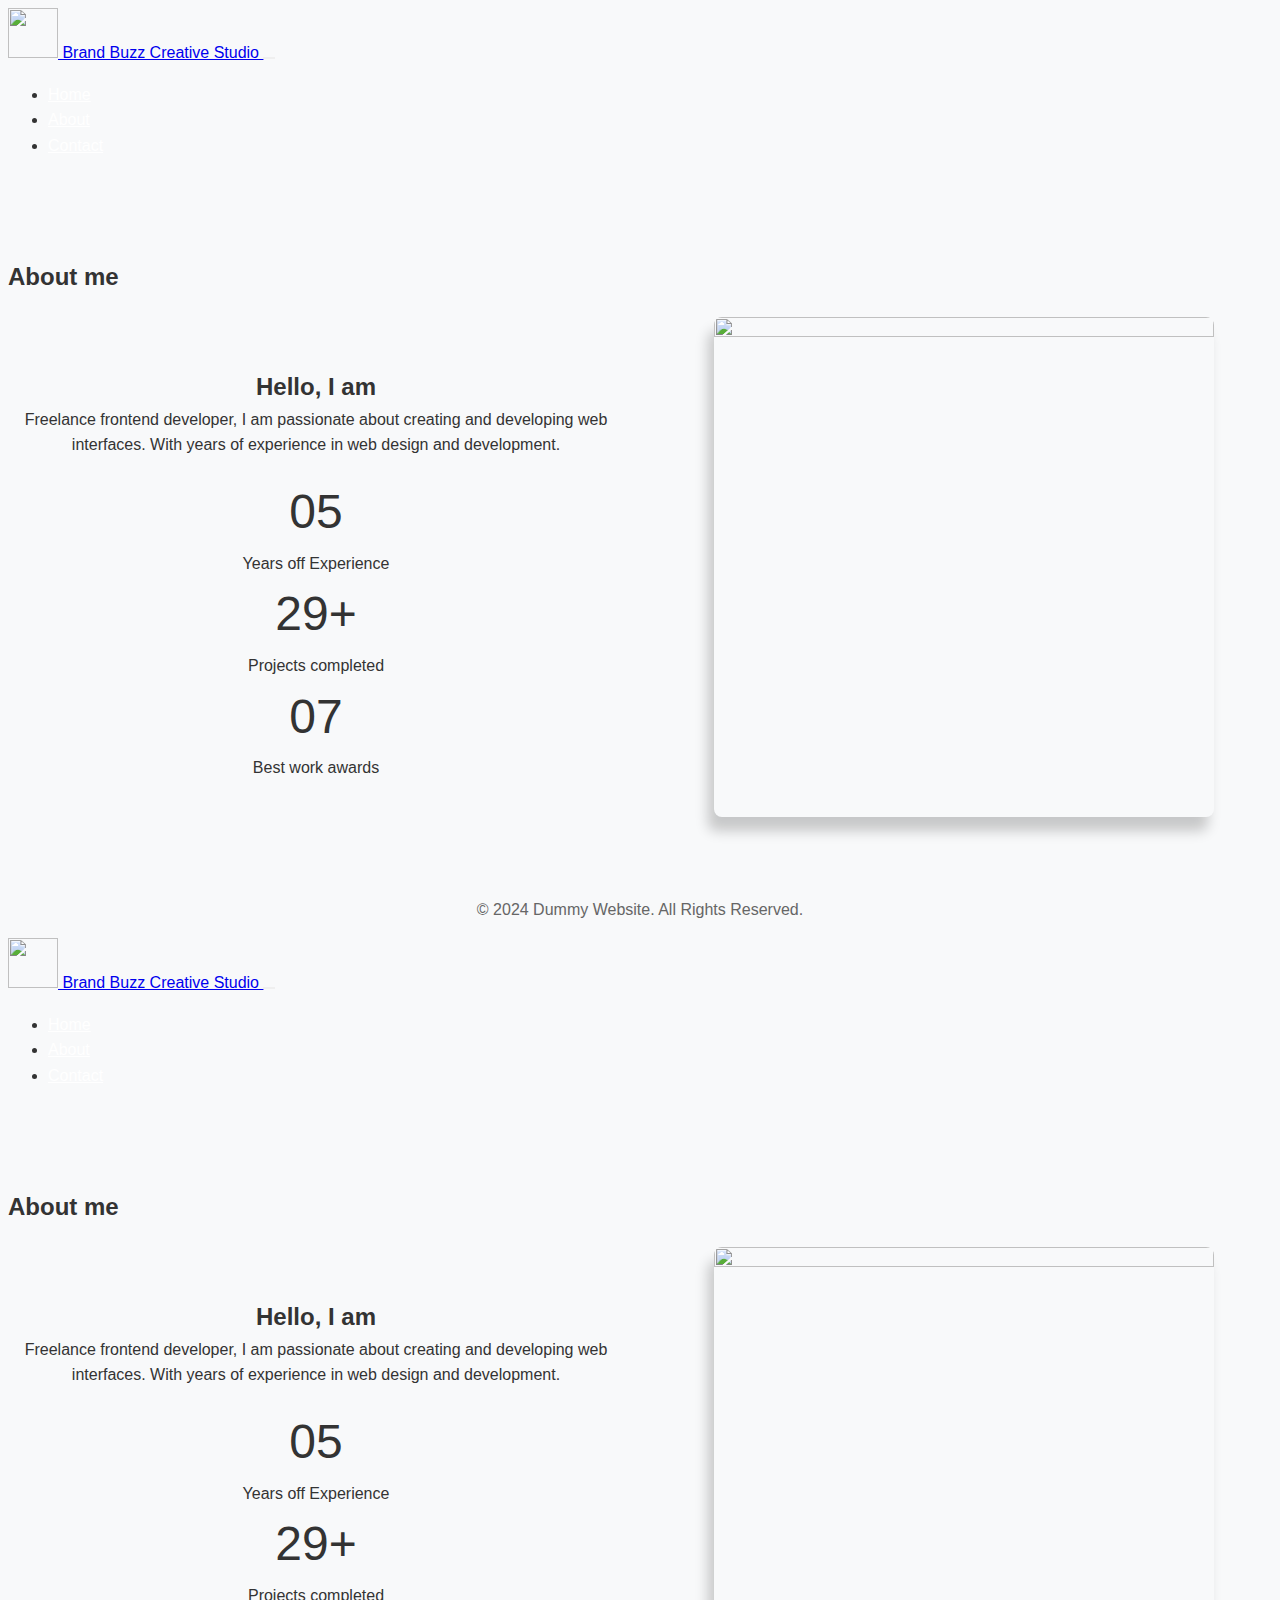
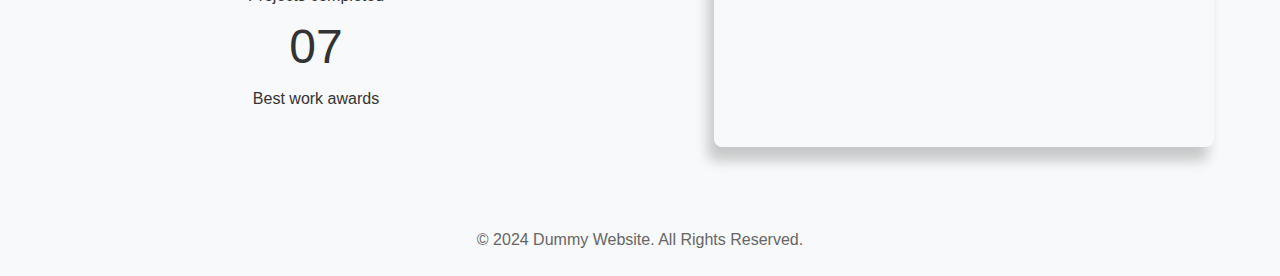
==== commit 8dabd71a: "Add files via upload" ====
--- a/about.html
+++ b/about.html
@@ -8,239 +8,94 @@
     <link rel="stylesheet" href="https://cdn.jsdelivr.net/npm/bootstrap@5.3.2/dist/css/bootstrap.min.css" integrity="sha384-T3c6CoIi6uLrA9TneNEoa7RxnatzjcDSCmG1MXxSR1GAsXEV/Dwwykc2MPK8M2HN" crossorigin="anonymous">
 </head>
 <style>
-   .ft{
-        color: #f1e4e4;
-        padding: 10px;
-        text-align: center;
-        padding-bottom: 10px;
-    }
-    .footer{
-        padding: 10px 0 10px;
-    }
-</style>
-
-<style>
-  /*===== GOOGLE FONTS =====*/
-@import url("https://fonts.googleapis.com/css2?family=Poppins:wght@400;500;600;700&display=swap");
-
-/*===== VARIABLES CSS =====*/
-:root{
-  --header-height: 3rem;
-
-  /*===== Colors =====*/
-  --first-color: #3E0E12;
-  --first-color-dark: #2F0A0D;
-  --text-color: #524748;
-  --first-color-light: #7B6F71;
-  --first-color-lighten: #FBF9F9;
-
-  /*===== Font and typography =====*/
-  --body-font: 'Poppins', sans-serif;
-  --biggest-font-size: 2.5rem;
-  --h1-font-size: 1.5rem;
-  --h2-font-size: 1.25rem;
-  --h3-font-size: 1.125rem;
-  --normal-font-size: .938rem;
-  --small-font-size: .813rem;
-  --smaller-font-size: .75rem;
-
-  /*===== Font weight =====*/
-  --font-medium: 500;
-  --font-semi-bold: 600;
-  --font-bold: 700;
-
-  /*===== Margins =====*/
-  --mb-1: .5rem;
-  --mb-2: 1rem;
-  --mb-3: 1.5rem;
-  --mb-4: 2rem;
-  --mb-5: 2.5rem;
-  --mb-6: 3rem;
-
-  /*===== z index =====*/
-  --z-normal: 1;
-  --z-tooltip: 10;
-  --z-fixed: 100;
-}
-  
-@media screen and (min-width: 768px){
-  :root{
-    --biggest-font-size: 4.5rem;
-    --h1-font-size: 2.25rem;
-    --h2-font-size: 1.5rem;
-    --h3-font-size: 1.25rem;
-    --normal-font-size: 1rem;
-    --small-font-size: .875rem;
-    --smaller-font-size: .813rem;
-  }
-}
-
-/*===== BASE =====*/
-*,::before,::after{
-  box-sizing: border-box;
-}
-
-html{
-  scroll-behavior: smooth;
-}
-
-body{
-  margin: var(--header-height) 0 0 0;
-  font-family: var(--body-font);
-  font-size: var(--normal-font-size);
-  font-weight: var(--font-medium);
-  background-color: var(--first-color-lighten);
-  color: var(--text-color);
-  line-height: 1.6;
-}
-
-h1,h2,h3,ul,p{
-  margin: 0;
-}
-
-h2,h3{
-  font-weight: var(--font-semi-bold);
-}
-
-ul{
-  padding: 0;
-  list-style: none;
-}
-
-a{
-  text-decoration: none;
-}
-
-img{
-  max-width: 100%;
-  height: auto;
-  display: block;
-}
-
-/*===== CLASS CSS =====*/
-.section {
-  padding: 4rem 0 2rem;
-}
-
-.section-title, .section-subtitle {
-  text-align: center;
-}
-
-.section-title {
-  font-size: var(--h1-font-size);
-  color: var(--first-color);
-  margin-bottom: var(--mb-3);
-}
-
-.section-subtitle {
-  display: block;
-  font-size: var(--smaller-font-size);
-  font-weight: var(--font-semi-bold);
-}
-
-/*===== LAYOUT =====*/
-.bd-container {
-  max-width: 1024px;
-  width: calc(100% - 2rem);
-  margin-left: var(--mb-2);
-  margin-right: var(--mb-2);
-}
-
-.bd-grid {
-  display: grid;
-  gap: 1.5rem;
-}
-
-.l-header {
-  width: 100%;
-  position: fixed;
-  top: 0;
-  left: 0;
-  z-index: var(--z-fixed);
-  background-color: #000;
-}
-
-/*===== ABOUT =====*/
-.about__data {
-  text-align: center;
-}
-
-.about__description span {
-  font-size: var(--h2-font-size);
-  font-weight: var(--font-semi-bold);
-  color: var(--first-color);
-}
-
-.about__number {
-  font-size: var(--h1-font-size);
-  color: var(--first-color);
-  display: block;
-}
-
-.about__img {
-  justify-self: center;
-  width: 220px;
-  border-radius: .5rem;
-  box-shadow: -6px 14px 13px 0px rgba(0,0,0,0.2);
-}
-
-/*===== MEDIA QUERIES =====*/
-@media screen and (min-width: 576px) {
+    /*===== CUSTOM STYLES =====*/
+  /* Toggle menu */
+  .navbar-toggler {
+      border: none;
+      outline: none;
+  }
+  
+  .navbar-toggler-icon {
+      background-image: url('data:image/svg+xml;charset=utf8,%3Csvg viewBox="0 0 30 30" xmlns="http://www.w3.org/2000/svg"%3E%3Cpath stroke="rgba(255, 255, 255, 0.5)" stroke-width="2" stroke-linecap="round" stroke-miterlimit="10" d="M4 7h22M4 15h22M4 23h22"/%3E%3C/svg%3E');
+  }
+  
+  .navbar-toggler:hover .navbar-toggler-icon {
+      filter: brightness(1.2); /* Adjust brightness on hover */
+  }
+  
+  /* About section */
+  .about {
+      padding: 4rem 0;
+  }
+  
   .about__container {
-    grid-template-columns: repeat(2, 1fr);
-  }
-
-}
-
-@media screen and (min-width: 768px) {
-  body {
-    margin: 0;
-  }
-
-  section {
-    padding-top: 6rem;
-  }
-
-  .section-title {
-    margin-bottom: var(--mb-5);
-  }
-
-  .about__description {
-    text-align: initial;
-  }
-
+      display: grid;
+      grid-template-columns: 1fr;
+      gap: 2rem;
+      align-items: center;
+  }
+  
+  .about__data {
+      text-align: center;
+  }
+  
+  .about__description span {
+      font-size: 1.5rem;
+      font-weight: 600;
+      color: var(--first-color);
+  }
+  
+  .about__number {
+      font-size: 3rem;
+      color: var(--first-color);
+      display: block;
+  }
+  
   .about__img {
-    width: 400px;
-    height: 400px;
-  }
-}
-
-@media screen and (min-width: 1024px) {
-  .bd-container {
-    margin-left: auto;
-    margin-right: auto;
-  }
-
-  .home__img img {
-    width: 740px;
-  }
-}
-</style>
-<!-- <body background="../website/image/3.jpg">   -->
-    <body>
-        
-    
-      
-    <nav class="navbar navbar-expand-lg bg-body-tertiary">
-        <div class="container">
-            <img src="../website/image/logo.png" alt="" height="50" width="50">
-            <!-- <a class="navbar-brand" href="#">Brand Buzz Creative Studio
-            </a> -->
+      justify-self: center;
+      max-width: 100%;
+      height: auto;
+      border-radius: 0.5rem;
+      box-shadow: -6px 14px 13px 0px rgba(0, 0, 0, 0.2);
+      transition: transform 0.3s ease;
+  }
+  
+  .about__img:hover {
+      transform: scale(1.05); /* Scale up image on hover */
+  }
+  
+  /* Footer */
+  .footer {
+      background-color: var(--first-color-dark);
+      color: var(--first-color-light);
+      padding: 1rem 0;
+      text-align: center;
+  }
+  
+  .footer p {
+      margin: 0;
+  }
+  
+  /* Responsive adjustments */
+  @media screen and (min-width: 768px) {
+      .about__container {
+          grid-template-columns: repeat(2, 1fr);
+      }
+  }
+  
+  </style>
+<body>
+    <nav class="navbar navbar-expand-lg navbar-dark bg-dark fixed-top">
+        <div class="container">
+            <a class="navbar-brand" href="#">
+                <img src="../website/image/logo.png" alt="" height="50" width="50">
+                Brand Buzz Creative Studio
+            </a>
             <button class="navbar-toggler" type="button" data-bs-toggle="collapse" data-bs-target="#navbarNavDropdown" aria-controls="navbarNavDropdown" aria-expanded="false" aria-label="Toggle navigation">
                 <span class="navbar-toggler-icon"></span>
             </button>
-            <div class="collapse navbar-collapse" id="navbarNavDropdown">
-                <ul class="navbar-nav ms-auto">
+            <div class="collapse navbar-collapse justify-content-end" id="navbarNavDropdown">
+                <ul class="navbar-nav">
                     <li class="nav-item">
                         <a class="nav-link active" aria-current="page" href="index.html">Home</a>
                     </li>
@@ -254,45 +109,130 @@
             </div>
         </div>
     </nav>
-    <!-- <img src="../website/image/7.jpg" class="card-img" alt="..." height="250" width="350"> -->
-<!--===== ABOUT =====-->
-<section class="about section bd-container" id="about">
-  <!-- <span class="section-subtitle">My history</span> -->
-  <h2 class="section-title">About me</h2>
-
-  <div class="about__container bd-grid">
-    <div class="about__data bd-grid">
-      <p class="about__description"><span>Hello, I am <br></span>Freelance frontend developer, I am passionate about creating and developing web interfaces. With years of experience in web design and development.</p>
-
-      <div>
-        <span class="about__number">05</span>
-        <span class="about__achievement">Years off Experience</span>
-      </div>
-
-      <div>
-        <span class="about__number">29+</span>
-        <span class="about__achievement">Projects completes</span>
-      </div>
-
-      <div>
-        <span class="about__number">07</span>
-        <span class="about__achievement">Best work awards</span>
-      </div>
-    </div>
-
-    <img src="image/8.jpg" alt="" class="about__img" height="500" width="500">
-  </div>
-</section>
+
+    <section class="about section bd-container" id="about">
+        <h2 class="section-title">About me</h2>
+        <div class="about__container bd-grid">
+            <div class="about__data bd-grid">
+                <p class="about__description"><span>Hello, I am <br></span>Freelance frontend developer, I am passionate about creating and developing web interfaces. With years of experience in web design and development.</p>
+
+                <div>
+                    <span class="about__number">05</span>
+                    <span class="about__achievement">Years off Experience</span>
+                </div>
+
+                <div>
+                    <span class="about__number">29+</span>
+                    <span class="about__achievement">Projects completed</span>
+                </div>
+
+                <div>
+                    <span class="about__number">07</span>
+                    <span class="about__achievement">Best work awards</span>
+                </div>
+            </div>
+
+            <img src="../website/image/8.jpg" alt="" class="about__img" height="500" width="500">
+        </div>
+    </section>
 
     <footer class="footer">
         <div class="container">
-          <p class="ft">&copy; 2024 Dummy Website. All Rights Reserved.</p>
+            <p class="ft">&copy; 2024 Dummy Website. All Rights Reserved.</p>
         </div>
     </footer>
 
-    <script src="https://cdnjs.cloudflare.com/ajax/libs/popper.js/1.14.0/umd/popper.min.js" 
-    integrity="sha384-cs/chFZiN24E4KMATLdqdvsezGxaGsi4hLGOzlXwp5UZB1LY//20VyM2taTB4QvJ" 
-    crossorigin="anonymous"></script>
+    <!-- JavaScript Bundle with Popper -->
+    <script src="https://cdn.jsdelivr.net/npm/@popperjs/core@2.11.6/dist/umd/popper.min.js" integrity="sha384-LYod1+QNqtv1e3Z7nAD5fwy7sJ/JGr6UzANkG7O8GDW7HLI6pbzo9tu8+9zHo/1a" crossorigin="anonymous"></script>
+    <script src="https://cdn.jsdelivr.net/npm/bootstrap@5.3.2/dist/js/bootstrap.min.js" integrity="sha384-lwK+C0ftm9zQ6YXB6+VRjUHbVg7F74pOSWIf0n0bc0Bf7O4YbhJLrXpnG7Oe65Bx" crossorigin="anonymous"></script>
     <script src="script.js"></script>
 </body>
 </html>
+
+
+
+<!-- navbar -->
+<!DOCTYPE html>
+<html lang="en">
+<head>
+    <meta charset="UTF-8">
+    <meta name="viewport" content="width=device-width, initial-scale=1.0">
+    <title>About Us Page</title>
+    <link rel="stylesheet" href="style.css">
+    <link rel="stylesheet" href="https://cdn.jsdelivr.net/npm/bootstrap@5.3.2/dist/css/bootstrap.min.css" integrity="sha384-T3c6CoIi6uLrA9TneNEoa7RxnatzjcDSCmG1MXxSR1GAsXEV/Dwwykc2MPK8M2HN" crossorigin="anonymous">
+</head>
+<style>
+  .navbar-nav .nav-link {
+    color: #fff; /* Default link color */
+    transition: color 0.3s; /* Smooth transition effect for color change */
+}
+
+.navbar-nav .nav-link:hover {
+    color: #f1e4e4; /* Change color on hover */
+}
+
+</style>
+<body>
+    <nav class="navbar navbar-expand-lg navbar-dark bg-dark fixed-top">
+        <div class="container">
+            <a class="navbar-brand" href="#">
+                <img src="../website/image/logo.png" alt="" height="50" width="50">
+                Brand Buzz Creative Studio
+            </a>
+            <button class="navbar-toggler" type="button" data-bs-toggle="collapse" data-bs-target="#navbarNavDropdown" aria-controls="navbarNavDropdown" aria-expanded="false" aria-label="Toggle navigation">
+                <span class="navbar-toggler-icon"></span>
+            </button>
+            <div class="collapse navbar-collapse justify-content-end" id="navbarNavDropdown">
+                <ul class="navbar-nav">
+                    <li class="nav-item">
+                        <a class="nav-link active" aria-current="page" href="index.html">Home</a>
+                    </li>
+                    <li class="nav-item">
+                        <a class="nav-link" href="about.html">About</a>
+                    </li>
+                    <li class="nav-item">
+                        <a class="nav-link" href="contact.html">Contact</a>
+                    </li>
+                </ul>
+            </div>
+        </div>
+    </nav>
+
+    <section class="about section bd-container" id="about">
+        <h2 class="section-title">About me</h2>
+        <div class="about__container bd-grid">
+            <div class="about__data bd-grid">
+                <p class="about__description"><span>Hello, I am <br></span>Freelance frontend developer, I am passionate about creating and developing web interfaces. With years of experience in web design and development.</p>
+
+                <div>
+                    <span class="about__number">05</span>
+                    <span class="about__achievement">Years off Experience</span>
+                </div>
+
+                <div>
+                    <span class="about__number">29+</span>
+                    <span class="about__achievement">Projects completed</span>
+                </div>
+
+                <div>
+                    <span class="about__number">07</span>
+                    <span class="about__achievement">Best work awards</span>
+                </div>
+            </div>
+
+            <img src="../website/image/8.jpg" alt="" class="about__img" height="500" width="500">
+        </div>
+    </section>
+
+    <footer class="footer">
+        <div class="container">
+            <p class="ft">&copy; 2024 Dummy Website. All Rights Reserved.</p>
+        </div>
+    </footer>
+
+    <!-- JavaScript Bundle with Popper -->
+    <script src="https://cdn.jsdelivr.net/npm/@popperjs/core@2.11.6/dist/umd/popper.min.js" integrity="sha384-LYod1+QNqtv1e3Z7nAD5fwy7sJ/JGr6UzANkG7O8GDW7HLI6pbzo9tu8+9zHo/1a" crossorigin="anonymous"></script>
+    <script src="https://cdn.jsdelivr.net/npm/bootstrap@5.3.2/dist/js/bootstrap.min.js" integrity="sha384-lwK+C0ftm9zQ6YXB6+VRjUHbVg7F74pOSWIf0n0bc0Bf7O4YbhJLrXpnG7Oe65Bx" crossorigin="anonymous"></script>
+    <script src="script.js"></script>
+</body>
+</html>
--- a/style.css
+++ b/style.css
@@ -1,12116 +1,47 @@
+body {
+  font-family: Arial, sans-serif;
+  line-height: 1.6;
+  color: #333;
+  background-color: #f8f9fa;
+}
 
-        @import url("https://fonts.googleapis.com/css2?family=Poppins:wght@300;400;500;600;700;800;900&display=swap");
-    
-    :root {
-      --bs-blue: #001c68;
-      --bs-indigo: #5243c2;
-      --bs-purple: #611f69;
-      --bs-pink: #d63384;
-      --bs-red: #dd3131;
-      --bs-orange: #fd7e14;
-      --bs-yellow: #fec572;
-      --bs-green: #6b9f36;
-      --bs-teal: #feefea;
-      --bs-cyan: #fdf0ea;
-      --bs-black: #000;
-      --bs-white: #fff;
-      --bs-gray: #8a8a8a;
-      --bs-gray-dark: #7a8496;
-      --bs-gray-100: #f1f1f5;
-      --bs-gray-200: #efefef;
-      --bs-gray-300: #8c8c8c;
-      --bs-gray-400: #7a8496;
-      --bs-gray-500: #edecf9;
-      --bs-gray-600: #8a8a8a;
-      --bs-gray-700: #f2f2f8;
-      --bs-gray-800: #7a8496;
-      --bs-gray-900: #14141c;
-      --bs-primary: #1642b9;
-      --bs-secondary: #061434;
-      --bs-info: #2776fc;
-      --bs-light: #f9f9fb;
-      --bs-warning: #ee7b11;
-      --bs-primary-rgb: 22, 66, 185;
-      --bs-secondary-rgb: 6, 20, 52;
-      --bs-info-rgb: 39, 118, 252;
-      --bs-light-rgb: 249, 249, 251;
-      --bs-warning-rgb: 238, 123, 17;
-      --bs-white-rgb: 255, 255, 255;
-      --bs-black-rgb: 0, 0, 0;
-      --bs-body-color-rgb: 20, 20, 28;
-      --bs-body-bg-rgb: 255, 255, 255;
-      --bs-font-sans-serif: "Poppins", sans-serif;
-      --bs-font-monospace: SFMono-Regular, Menlo, Monaco, Consolas,
-        "Liberation Mono", "Courier New", monospace;
-      --bs-gradient: linear-gradient(
-        180deg,
-        rgba(255, 255, 255, 0.15),
-        rgba(255, 255, 255, 0)
-      );
-      --bs-body-font-family: var(--bs-font-sans-serif);
-      --bs-body-font-size: 1.125rem;
-      --bs-body-font-weight: 400;
-      --bs-body-line-height: 1;
-      --bs-body-color: #14141c;
-      --bs-body-bg: #fff;
-      --bs-border-width: 1px;
-      --bs-border-style: solid;
-      --bs-border-color: #8c8c8c;
-      --bs-border-color-translucent: rgba(0, 0, 0, 0.175);
-      --bs-border-radius: 5px;
-      --bs-border-radius-sm: 10px;
-      --bs-border-radius-lg: 15px;
-      --bs-border-radius-xl: 20px;
-      --bs-border-radius-2xl: 2rem;
-      --bs-border-radius-pill: 50rem;
-      --bs-link-color: #1642b9;
-      --bs-link-hover-color: #123594;
-      --bs-code-color: #d63384;
-      --bs-highlight-bg: #fff3e3;
-    }
-    
-    *,
-    *::before,
-    *::after {
-      box-sizing: border-box;
-    }
-    
-    @media (prefers-reduced-motion: no-preference) {
-      :root {
-        scroll-behavior: smooth;
-      }
-    }
-    
-    body {
-      margin: 0;
-      font-family: var(--bs-body-font-family);
-      font-size: var(--bs-body-font-size);
-      font-weight: var(--bs-body-font-weight);
-      line-height: var(--bs-body-line-height);
-      color: var(--bs-body-color);
-      text-align: var(--bs-body-text-align);
-      background-color: var(--bs-body-bg);
-      -webkit-text-size-adjust: 100%;
-      -webkit-tap-highlight-color: rgba(0, 0, 0, 0);
-    }
-    
-    hr {
-      margin: 1rem 0;
-      color: inherit;
-      border: 0;
-      border-top: 1px solid;
-      opacity: 0.25;
-    }
-    
-    h6,
-    .h6,
-    h5,
-    .h5,
-    h4,
-    .h4,
-    h3,
-    .h3,
-    h2,
-    .h2,
-    h1,
-    .h1 {
-      margin-top: 0;
-      margin-bottom: 0.5rem;
-      font-weight: 500;
-      line-height: 1.2;
-    }
-    
-    h1,
-    .h1 {
-      font-size: calc(1.46875rem + 2.625vw);
-    }
-    @media (min-width: 1200px) {
-      h1,
-      .h1 {
-        font-size: 3.4375rem;
-      }
-    }
-    
-    h2,
-    .h2 {
-      font-size: calc(1.45rem + 2.4vw);
-    }
-    @media (min-width: 1200px) {
-      h2,
-      .h2 {
-        font-size: 3.25rem;
-      }
-    }
-    
-    h3,
-    .h3 {
-      font-size: calc(1.34375rem + 1.125vw);
-    }
-    @media (min-width: 1200px) {
-      h3,
-      .h3 {
-        font-size: 2.1875rem;
-      }
-    }
-    
-    h4,
-    .h4 {
-      font-size: calc(1.3rem + 0.6vw);
-    }
-    @media (min-width: 1200px) {
-      h4,
-      .h4 {
-        font-size: 1.75rem;
-      }
-    }
-    
-    h5,
-    .h5 {
-      font-size: 1.125rem;
-    }
-    
-    h6,
-    .h6 {
-      font-size: 1.0625rem;
-    }
-    
-    p {
-      margin-top: 0;
-      margin-bottom: 1rem;
-    }
-    
-    abbr[title] {
-      -webkit-text-decoration: underline dotted;
-      text-decoration: underline dotted;
-      cursor: help;
-      -webkit-text-decoration-skip-ink: none;
-      text-decoration-skip-ink: none;
-    }
-    
-    address {
-      margin-bottom: 1rem;
-      font-style: normal;
-      line-height: inherit;
-    }
-    
-    ol,
-    ul {
-      padding-left: 2rem;
-    }
-    
-    ol,
-    ul,
-    dl {
-      margin-top: 0;
-      margin-bottom: 1rem;
-    }
-    
-    ol ol,
-    ul ul,
-    ol ul,
-    ul ol {
-      margin-bottom: 0;
-    }
-    
-    dt {
-      font-weight: 700;
-    }
-    
-    dd {
-      margin-bottom: 0.5rem;
-      margin-left: 0;
-    }
-    
-    blockquote {
-      margin: 0 0 1rem;
-    }
-    
-    b,
-    strong {
-      font-weight: 900;
-    }
-    
-    small,
-    .small {
-      font-size: 0.875em;
-    }
-    
-    mark,
-    .mark {
-      padding: 0.1875em;
-      background-color: var(--bs-highlight-bg);
-    }
-    
-    sub,
-    sup {
-      position: relative;
-      font-size: 0.75em;
-      line-height: 0;
-      vertical-align: baseline;
-    }
-    
-    sub {
-      bottom: -0.25em;
-    }
-    
-    sup {
-      top: -0.5em;
-    }
-    
-    a {
-      color: var(--bs-link-color);
-      text-decoration: underline;
-    }
-    a:hover {
-      color: var(--bs-link-hover-color);
-    }
-    
-    a:not([href]):not([class]),
-    a:not([href]):not([class]):hover {
-      color: inherit;
-      text-decoration: none;
-    }
-    
-    pre,
-    code,
-    kbd,
-    samp {
-      font-family: var(--bs-font-monospace);
-      font-size: 1em;
-    }
-    
-    pre {
-      display: block;
-      margin-top: 0;
-      margin-bottom: 1rem;
-      overflow: auto;
-      font-size: 0.875em;
-    }
-    pre code {
-      font-size: inherit;
-      color: inherit;
-      word-break: normal;
-    }
-    
-    code {
-      font-size: 0.875em;
-      color: var(--bs-code-color);
-      word-wrap: break-word;
-    }
-    a > code {
-      color: inherit;
-    }
-    
-    kbd {
-      padding: 0.1875rem 0.375rem;
-      font-size: 0.875em;
-      color: var(--bs-body-bg);
-      background-color: var(--bs-body-color);
-      border-radius: 10px;
-    }
-    kbd kbd {
-      padding: 0;
-      font-size: 1em;
-    }
-    
-    figure {
-      margin: 0 0 1rem;
-    }
-    
-    img,
-    svg {
-      vertical-align: middle;
-    }
-    
-    table {
-      caption-side: bottom;
-      border-collapse: collapse;
-    }
-    
-    caption {
-      padding-top: 1.125rem;
-      padding-bottom: 1.125rem;
-      color: #8a8a8a;
-      text-align: left;
-    }
-    
-    th {
-      font-weight: 500;
-      text-align: inherit;
-      text-align: -webkit-match-parent;
-    }
-    
-    thead,
-    tbody,
-    tfoot,
-    tr,
-    td,
-    th {
-      border-color: inherit;
-      border-style: solid;
-      border-width: 0;
-    }
-    
-    label {
-      display: inline-block;
-    }
-    
-    button {
-      border-radius: 0;
-    }
-    
-    button:focus:not(:focus-visible) {
-      outline: 0;
-    }
-    
-    input,
-    button,
-    select,
-    optgroup,
-    textarea {
-      margin: 0;
-      font-family: inherit;
-      font-size: inherit;
-      line-height: inherit;
-    }
-    
-    button,
-    select {
-      text-transform: none;
-    }
-    
-    [role="button"] {
-      cursor: pointer;
-    }
-    
-    select {
-      word-wrap: normal;
-    }
-    select:disabled {
-      opacity: 1;
-    }
-    
-    [list]:not([type="date"]):not([type="datetime-local"]):not([type="month"]):not([type="week"]):not([type="time"])::-webkit-calendar-picker-indicator {
-      display: none !important;
-    }
-    
-    button,
-    [type="button"],
-    [type="reset"],
-    [type="submit"] {
-      -webkit-appearance: button;
-    }
-    button:not(:disabled),
-    [type="button"]:not(:disabled),
-    [type="reset"]:not(:disabled),
-    [type="submit"]:not(:disabled) {
-      cursor: pointer;
-    }
-    
-    ::-moz-focus-inner {
-      padding: 0;
-      border-style: none;
-    }
-    
-    textarea {
-      resize: vertical;
-    }
-    
-    fieldset {
-      min-width: 0;
-      padding: 0;
-      margin: 0;
-      border: 0;
-    }
-    
-    legend {
-      float: left;
-      width: 100%;
-      padding: 0;
-      margin-bottom: 0.5rem;
-      font-size: calc(1.275rem + 0.3vw);
-      line-height: inherit;
-    }
-    @media (min-width: 1200px) {
-      legend {
-        font-size: 1.5rem;
-      }
-    }
-    legend + * {
-      clear: left;
-    }
-    
-    ::-webkit-datetime-edit-fields-wrapper,
-    ::-webkit-datetime-edit-text,
-    ::-webkit-datetime-edit-minute,
-    ::-webkit-datetime-edit-hour-field,
-    ::-webkit-datetime-edit-day-field,
-    ::-webkit-datetime-edit-month-field,
-    ::-webkit-datetime-edit-year-field {
-      padding: 0;
-    }
-    
-    ::-webkit-inner-spin-button {
-      height: auto;
-    }
-    
-    [type="search"] {
-      outline-offset: -2px;
-      -webkit-appearance: textfield;
-    }
-    
-    ::-webkit-search-decoration {
-      -webkit-appearance: none;
-    }
-    
-    ::-webkit-color-swatch-wrapper {
-      padding: 0;
-    }
-    
-    ::-webkit-file-upload-button {
-      font: inherit;
-      -webkit-appearance: button;
-    }
-    
-    ::file-selector-button {
-      font: inherit;
-      -webkit-appearance: button;
-    }
-    
-    output {
-      display: inline-block;
-    }
-    
-    iframe {
-      border: 0;
-    }
-    
-    summary {
-      display: list-item;
-      cursor: pointer;
-    }
-    
-    progress {
-      vertical-align: baseline;
-    }
-    
-    [hidden] {
-      display: none !important;
-    }
-    
-    .lead {
-      font-size: calc(1.265625rem + 0.1875vw);
-      font-weight: 300;
-    }
-    @media (min-width: 1200px) {
-      .lead {
-        font-size: 1.40625rem;
-      }
-    }
-    
-    .display-1 {
-      font-size: calc(1.625rem + 4.5vw);
-      font-weight: 300;
-      line-height: 1.2;
-    }
-    @media (min-width: 1200px) {
-      .display-1 {
-        font-size: 5rem;
-      }
-    }
-    
-    .display-2 {
-      font-size: calc(1.575rem + 3.9vw);
-      font-weight: 300;
-      line-height: 1.2;
-    }
-    @media (min-width: 1200px) {
-      .display-2 {
-        font-size: 4.5rem;
-      }
-    }
-    
-    .display-3 {
-      font-size: calc(1.525rem + 3.3vw);
-      font-weight: 300;
-      line-height: 1.2;
-    }
-    @media (min-width: 1200px) {
-      .display-3 {
-        font-size: 4rem;
-      }
-    }
-    
-    .display-4 {
-      font-size: calc(1.475rem + 2.7vw);
-      font-weight: 300;
-      line-height: 1.2;
-    }
-    @media (min-width: 1200px) {
-      .display-4 {
-        font-size: 3.5rem;
-      }
-    }
-    
-    .display-5 {
-      font-size: calc(1.425rem + 2.1vw);
-      font-weight: 300;
-      line-height: 1.2;
-    }
-    @media (min-width: 1200px) {
-      .display-5 {
-        font-size: 3rem;
-      }
-    }
-    
-    .display-6 {
-      font-size: calc(1.375rem + 1.5vw);
-      font-weight: 300;
-      line-height: 1.2;
-    }
-    @media (min-width: 1200px) {
-      .display-6 {
-        font-size: 2.5rem;
-      }
-    }
-    
-    .list-unstyled {
-      padding-left: 0;
-      list-style: none;
-    }
-    
-    .list-inline {
-      padding-left: 0;
-      list-style: none;
-    }
-    
-    .list-inline-item {
-      display: inline-block;
-    }
-    .list-inline-item:not(:last-child) {
-      margin-right: 0.5rem;
-    }
-    
-    .initialism {
-      font-size: 0.875em;
-      text-transform: uppercase;
-    }
-    
-    .blockquote {
-      margin-bottom: 1rem;
-      font-size: calc(1.265625rem + 0.1875vw);
-    }
-    @media (min-width: 1200px) {
-      .blockquote {
-        font-size: 1.40625rem;
-      }
-    }
-    .blockquote > :last-child {
-      margin-bottom: 0;
-    }
-    
-    .blockquote-footer {
-      margin-top: -1rem;
-      margin-bottom: 1rem;
-      font-size: 0.875em;
-      color: #8a8a8a;
-    }
-    .blockquote-footer::before {
-      content: "— ";
-    }
-    
-    .img-fluid {
-      max-width: 100%;
-      height: 100%;
-      aspect-ratio: 1;
-      object-fit: cover;
-    }
-    
-    .img-thumbnail {
-      padding: 0.25rem;
-      background-color: #fff;
-      border: 1px solid var(--bs-border-color);
-      border-radius: 5px;
-      max-width: 100%;
-      height: auto;
-    }
-    
-    .figure {
-      display: inline-block;
-    }
-    
-    .figure-img {
-      margin-bottom: 0.5rem;
-      line-height: 1;
-    }
-    
-    .figure-caption {
-      font-size: 0.875em;
-      color: #8a8a8a;
-    }
-    
-    .container,
-    .container-fluid,
-    .container-xl,
-    .container-lg,
-    .container-md,
-    .container-sm {
-      --bs-gutter-x: 1.5rem;
-      --bs-gutter-y: 0;
-      width: 100%;
-      padding-right: calc(var(--bs-gutter-x) * 0.5);
-      padding-left: calc(var(--bs-gutter-x) * 0.5);
-      margin-right: auto;
-      margin-left: auto;
-    }
-    
-    @media (min-width: 576px) {
-      .container-sm,
-      .container {
-        max-width: 540px;
-      }
-    }
-    @media (min-width: 768px) {
-      .container-md,
-      .container-sm,
-      .container {
-        max-width: 720px;
-      }
-    }
-    @media (min-width: 992px) {
-      .container-lg,
-      .container-md,
-      .container-sm,
-      .container {
-        max-width: 960px;
-      }
-    }
-    @media (min-width: 1200px) {
-      .container-xl,
-      .container-lg,
-      .container-md,
-      .container-sm,
-      .container {
-        max-width: 1220px;
-      }
-    }
-    .row {
-      --bs-gutter-x: 5rem;
-      --bs-gutter-y: 0;
-      display: flex;
-      flex-wrap: wrap;
-      margin-top: calc(-1 * var(--bs-gutter-y));
-      margin-right: calc(-0.5 * var(--bs-gutter-x));
-      margin-left: calc(-0.5 * var(--bs-gutter-x));
-    }
-    .row > * {
-      flex-shrink: 0;
-      width: 100%;
-      max-width: 100%;
-      padding-right: calc(var(--bs-gutter-x) * 0.5);
-      padding-left: calc(var(--bs-gutter-x) * 0.5);
-      margin-top: var(--bs-gutter-y);
-    }
-    
-    .col {
-      flex: 1 0 0%;
-    }
-    
-    .row-cols-auto > * {
-      flex: 0 0 auto;
-      width: auto;
-    }
-    
-    .row-cols-1 > * {
-      flex: 0 0 auto;
-      width: 100%;
-    }
-    
-    .row-cols-2 > * {
-      flex: 0 0 auto;
-      width: 50%;
-    }
-    
-    .row-cols-3 > * {
-      flex: 0 0 auto;
-      width: 33.3333333333%;
-    }
-    
-    .row-cols-4 > * {
-      flex: 0 0 auto;
-      width: 25%;
-    }
-    
-    .row-cols-5 > * {
-      flex: 0 0 auto;
-      width: 20%;
-    }
-    
-    .row-cols-6 > * {
-      flex: 0 0 auto;
-      width: 16.6666666667%;
-    }
-    
-    .col-auto {
-      flex: 0 0 auto;
-      width: auto;
-    }
-    
-    .col-1 {
-      flex: 0 0 auto;
-      width: 8.33333333%;
-    }
-    
-    .col-2 {
-      flex: 0 0 auto;
-      width: 16.66666667%;
-    }
-    
-    .col-3 {
-      flex: 0 0 auto;
-      width: 25%;
-    }
-    
-    .col-4 {
-      flex: 0 0 auto;
-      width: 33.33333333%;
-    }
-    
-    .col-5 {
-      flex: 0 0 auto;
-      width: 41.66666667%;
-    }
-    
-    .col-6 {
-      flex: 0 0 auto;
-      width: 50%;
-    }
-    
-    .col-7 {
-      flex: 0 0 auto;
-      width: 58.33333333%;
-    }
-    
-    .col-8 {
-      flex: 0 0 auto;
-      width: 60%;
-    }
-    
-    .col-9 {
-      flex: 0 0 auto;
-      width: 75%;
-    }
-    
-    .col-10 {
-      flex: 0 0 auto;
-      width: 83.33333333%;
-    }
-    
-    .col-11 {
-      flex: 0 0 auto;
-      width: 91.66666667%;
-    }
-    
-    .col-12 {
-      flex: 0 0 auto;
-      width: 100%;
-    }
-    
-    .offset-1 {
-      margin-left: 8.33333333%;
-    }
-    
-    .offset-2 {
-      margin-left: 16.66666667%;
-    }
-    
-    .offset-3 {
-      margin-left: 25%;
-    }
-    
-    .offset-4 {
-      margin-left: 33.33333333%;
-    }
-    
-    .offset-5 {
-      margin-left: 41.66666667%;
-    }
-    
-    .offset-6 {
-      margin-left: 50%;
-    }
-    
-    .offset-7 {
-      margin-left: 58.33333333%;
-    }
-    
-    .offset-8 {
-      margin-left: 60%;
-    }
-    
-    .offset-9 {
-      margin-left: 75%;
-    }
-    
-    .offset-10 {
-      margin-left: 83.33333333%;
-    }
-    
-    .offset-11 {
-      margin-left: 91.66666667%;
-    }
-    
-    .g-0,
-    .gx-0 {
-      --bs-gutter-x: 0;
-    }
-    
-    .g-0,
-    .gy-0 {
-      --bs-gutter-y: 0;
-    }
-    
-    .g-1,
-    .gx-1 {
-      --bs-gutter-x: 0.25rem;
-    }
-    
-    .g-1,
-    .gy-1 {
-      --bs-gutter-y: 0.25rem;
-    }
-    
-    .g-2,
-    .gx-2 {
-      --bs-gutter-x: 0.5rem;
-    }
-    
-    .g-2,
-    .gy-2 {
-      --bs-gutter-y: 0.5rem;
-    }
-    
-    .g-3,
-    .gx-3 {
-      --bs-gutter-x: 1rem;
-    }
-    
-    .g-3,
-    .gy-3 {
-      --bs-gutter-y: 1rem;
-    }
-    
-    .g-4,
-    .gx-4 {
-      --bs-gutter-x: 1.5rem;
-    }
-    
-    .g-4,
-    .gy-4 {
-      --bs-gutter-y: 1.5rem;
-    }
-    
-    .g-5,
-    .gx-5 {
-      --bs-gutter-x: 3rem;
-    }
-    
-    .g-5,
-    .gy-5 {
-      --bs-gutter-y: 3rem;
-    }
-    
-    @media (min-width: 576px) {
-      .col-sm {
-        flex: 1 0 0%;
-      }
-      .row-cols-sm-auto > * {
-        flex: 0 0 auto;
-        width: auto;
-      }
-      .row-cols-sm-1 > * {
-        flex: 0 0 auto;
-        width: 100%;
-      }
-      .row-cols-sm-2 > * {
-        flex: 0 0 auto;
-        width: 50%;
-      }
-      .row-cols-sm-3 > * {
-        flex: 0 0 auto;
-        width: 33.3333333333%;
-      }
-      .row-cols-sm-4 > * {
-        flex: 0 0 auto;
-        width: 25%;
-      }
-      .row-cols-sm-5 > * {
-        flex: 0 0 auto;
-        width: 20%;
-      }
-      .row-cols-sm-6 > * {
-        flex: 0 0 auto;
-        width: 16.6666666667%;
-      }
-      .col-sm-auto {
-        flex: 0 0 auto;
-        width: auto;
-      }
-      .col-sm-1 {
-        flex: 0 0 auto;
-        width: 8.33333333%;
-      }
-      .col-sm-2 {
-        flex: 0 0 auto;
-        width: 16.66666667%;
-      }
-      .col-sm-3 {
-        flex: 0 0 auto;
-        width: 25%;
-      }
-      .col-sm-4 {
-        flex: 0 0 auto;
-        width: 33.33333333%;
-      }
-      .col-sm-5 {
-        flex: 0 0 auto;
-        width: 41.66666667%;
-      }
-      .col-sm-6 {
-        flex: 0 0 auto;
-        width: 50%;
-      }
-      .col-sm-7 {
-        flex: 0 0 auto;
-        width: 58.33333333%;
-      }
-      .col-sm-8 {
-        flex: 0 0 auto;
-        width: 60%;
-        aspect-ratio: 1;
-      }
-      .col-sm-9 {
-        flex: 0 0 auto;
-        width: 75%;
-      }
-      .col-sm-10 {
-        flex: 0 0 auto;
-        width: 83.33333333%;
-      }
-      .col-sm-11 {
-        flex: 0 0 auto;
-        width: 91.66666667%;
-      }
-      .col-sm-12 {
-        flex: 0 0 auto;
-        width: 100%;
-      }
-      .offset-sm-0 {
-        margin-left: 0;
-      }
-      .offset-sm-1 {
-        margin-left: 8.33333333%;
-      }
-      .offset-sm-2 {
-        margin-left: 16.66666667%;
-      }
-      .offset-sm-3 {
-        margin-left: 25%;
-      }
-      .offset-sm-4 {
-        margin-left: 33.33333333%;
-      }
-      .offset-sm-5 {
-        margin-left: 41.66666667%;
-      }
-      .offset-sm-6 {
-        margin-left: 50%;
-      }
-      .offset-sm-7 {
-        margin-left: 58.33333333%;
-      }
-      .offset-sm-8 {
-        margin-left: 60%;
-      }
-      .offset-sm-9 {
-        margin-left: 75%;
-      }
-      .offset-sm-10 {
-        margin-left: 83.33333333%;
-      }
-      .offset-sm-11 {
-        margin-left: 91.66666667%;
-      }
-      .g-sm-0,
-      .gx-sm-0 {
-        --bs-gutter-x: 0;
-      }
-      .g-sm-0,
-      .gy-sm-0 {
-        --bs-gutter-y: 0;
-      }
-      .g-sm-1,
-      .gx-sm-1 {
-        --bs-gutter-x: 0.25rem;
-      }
-      .g-sm-1,
-      .gy-sm-1 {
-        --bs-gutter-y: 0.25rem;
-      }
-      .g-sm-2,
-      .gx-sm-2 {
-        --bs-gutter-x: 0.5rem;
-      }
-      .g-sm-2,
-      .gy-sm-2 {
-        --bs-gutter-y: 0.5rem;
-      }
-      .g-sm-3,
-      .gx-sm-3 {
-        --bs-gutter-x: 1rem;
-      }
-      .g-sm-3,
-      .gy-sm-3 {
-        --bs-gutter-y: 1rem;
-      }
-      .g-sm-4,
-      .gx-sm-4 {
-        --bs-gutter-x: 1.5rem;
-      }
-      .g-sm-4,
-      .gy-sm-4 {
-        --bs-gutter-y: 1.5rem;
-      }
-      .g-sm-5,
-      .gx-sm-5 {
-        --bs-gutter-x: 3rem;
-      }
-      .g-sm-5,
-      .gy-sm-5 {
-        --bs-gutter-y: 3rem;
-      }
-    }
-    @media (min-width: 768px) {
-      .col-md {
-        flex: 1 0 0%;
-      }
-      .row-cols-md-auto > * {
-        flex: 0 0 auto;
-        width: auto;
-      }
-      .row-cols-md-1 > * {
-        flex: 0 0 auto;
-        width: 100%;
-      }
-      .row-cols-md-2 > * {
-        flex: 0 0 auto;
-        width: 50%;
-      }
-      .row-cols-md-3 > * {
-        flex: 0 0 auto;
-        width: 33.3333333333%;
-      }
-      .row-cols-md-4 > * {
-        flex: 0 0 auto;
-        width: 25%;
-      }
-      .row-cols-md-5 > * {
-        flex: 0 0 auto;
-        width: 20%;
-      }
-      .row-cols-md-6 > * {
-        flex: 0 0 auto;
-        width: 16.6666666667%;
-      }
-      .col-md-auto {
-        flex: 0 0 auto;
-        width: auto;
-      }
-      .col-md-1 {
-        flex: 0 0 auto;
-        width: 8.33333333%;
-      }
-      .col-md-2 {
-        flex: 0 0 auto;
-        width: 16.66666667%;
-      }
-      .col-md-3 {
-        flex: 0 0 auto;
-        width: 25%;
-      }
-      .col-md-4 {
-        flex: 0 0 auto;
-        width: 33.33333333%;
-      }
-      .col-md-5 {
-        flex: 0 0 auto;
-        width: 41.66666667%;
-      }
-      .col-md-6 {
-        flex: 0 0 auto;
-        width: 50%;
-      }
-      .col-md-7 {
-        flex: 0 0 auto;
-        width: 58.33333333%;
-      }
-      .col-md-8 {
-        flex: 0 0 auto;
-        width: 60%;
-        aspect-ratio: 1;
-      }
-      .col-md-9 {
-        flex: 0 0 auto;
-        width: 75%;
-      }
-      .col-md-10 {
-        flex: 0 0 auto;
-        width: 83.33333333%;
-      }
-      .col-md-11 {
-        flex: 0 0 auto;
-        width: 91.66666667%;
-      }
-      .col-md-12 {
-        flex: 0 0 auto;
-        width: 100%;
-      }
-      .offset-md-0 {
-        margin-left: 0;
-      }
-      .offset-md-1 {
-        margin-left: 8.33333333%;
-      }
-      .offset-md-2 {
-        margin-left: 16.66666667%;
-      }
-      .offset-md-3 {
-        margin-left: 25%;
-      }
-      .offset-md-4 {
-        margin-left: 33.33333333%;
-      }
-      .offset-md-5 {
-        margin-left: 41.66666667%;
-      }
-      .offset-md-6 {
-        margin-left: 50%;
-      }
-      .offset-md-7 {
-        margin-left: 58.33333333%;
-      }
-      .offset-md-8 {
-        margin-left: 60%;
-      }
-      .offset-md-9 {
-        margin-left: 75%;
-      }
-      .offset-md-10 {
-        margin-left: 83.33333333%;
-      }
-      .offset-md-11 {
-        margin-left: 91.66666667%;
-      }
-      .g-md-0,
-      .gx-md-0 {
-        --bs-gutter-x: 0;
-      }
-      .g-md-0,
-      .gy-md-0 {
-        --bs-gutter-y: 0;
-      }
-      .g-md-1,
-      .gx-md-1 {
-        --bs-gutter-x: 0.25rem;
-      }
-      .g-md-1,
-      .gy-md-1 {
-        --bs-gutter-y: 0.25rem;
-      }
-      .g-md-2,
-      .gx-md-2 {
-        --bs-gutter-x: 0.5rem;
-      }
-      .g-md-2,
-      .gy-md-2 {
-        --bs-gutter-y: 0.5rem;
-      }
-      .g-md-3,
-      .gx-md-3 {
-        --bs-gutter-x: 1rem;
-      }
-      .g-md-3,
-      .gy-md-3 {
-        --bs-gutter-y: 1rem;
-      }
-      .g-md-4,
-      .gx-md-4 {
-        --bs-gutter-x: 1.5rem;
-      }
-      .g-md-4,
-      .gy-md-4 {
-        --bs-gutter-y: 1.5rem;
-      }
-      .g-md-5,
-      .gx-md-5 {
-        --bs-gutter-x: 3rem;
-      }
-      .g-md-5,
-      .gy-md-5 {
-        --bs-gutter-y: 3rem;
-      }
-    }
-    @media (min-width: 992px) {
-      .col-lg {
-        flex: 1 0 0%;
-      }
-      .row-cols-lg-auto > * {
-        flex: 0 0 auto;
-        width: auto;
-      }
-      .row-cols-lg-1 > * {
-        flex: 0 0 auto;
-        width: 100%;
-      }
-      .row-cols-lg-2 > * {
-        flex: 0 0 auto;
-        width: 50%;
-      }
-      .row-cols-lg-3 > * {
-        flex: 0 0 auto;
-        width: 33.3333333333%;
-      }
-      .row-cols-lg-4 > * {
-        flex: 0 0 auto;
-        width: 25%;
-      }
-      .row-cols-lg-5 > * {
-        flex: 0 0 auto;
-        width: 20%;
-      }
-      .row-cols-lg-6 > * {
-        flex: 0 0 auto;
-        width: 16.6666666667%;
-      }
-      .col-lg-auto {
-        flex: 0 0 auto;
-        width: auto;
-      }
-      .col-lg-1 {
-        flex: 0 0 auto;
-        width: 8.33333333%;
-      }
-      .col-lg-2 {
-        flex: 0 0 auto;
-        width: 16.66666667%;
-      }
-      .col-lg-3 {
-        flex: 0 0 auto;
-        width: 25%;
-      }
-      .col-lg-4 {
-        flex: 0 0 auto;
-        width: 33.33333333%;
-      }
-      .col-lg-5 {
-        flex: 0 0 auto;
-        width: 41.66666667%;
-      }
-      .col-lg-6 {
-        flex: 0 0 auto;
-        width: 50%;
-      }
-      .col-lg-7 {
-        flex: 0 0 auto;
-        width: 58.33333333%;
-      }
-      .col-lg-8 {
-        flex: 0 0 auto;
-        width: 60%;
-        aspect-ratio: 1;
-      }
-      .col-lg-9 {
-        flex: 0 0 auto;
-        width: 75%;
-      }
-      .col-lg-10 {
-        flex: 0 0 auto;
-        width: 83.33333333%;
-      }
-      .col-lg-11 {
-        flex: 0 0 auto;
-        width: 91.66666667%;
-      }
-      .col-lg-12 {
-        flex: 0 0 auto;
-        width: 100%;
-      }
-      .offset-lg-0 {
-        margin-left: 0;
-      }
-      .offset-lg-1 {
-        margin-left: 8.33333333%;
-      }
-      .offset-lg-2 {
-        margin-left: 16.66666667%;
-      }
-      .offset-lg-3 {
-        margin-left: 25%;
-      }
-      .offset-lg-4 {
-        margin-left: 33.33333333%;
-      }
-      .offset-lg-5 {
-        margin-left: 41.66666667%;
-      }
-      .offset-lg-6 {
-        margin-left: 50%;
-      }
-      .offset-lg-7 {
-        margin-left: 58.33333333%;
-      }
-      .offset-lg-8 {
-        margin-left: 60%;
-      }
-      .offset-lg-9 {
-        margin-left: 75%;
-      }
-      .offset-lg-10 {
-        margin-left: 83.33333333%;
-      }
-      .offset-lg-11 {
-        margin-left: 91.66666667%;
-      }
-      .g-lg-0,
-      .gx-lg-0 {
-        --bs-gutter-x: 0;
-      }
-      .g-lg-0,
-      .gy-lg-0 {
-        --bs-gutter-y: 0;
-      }
-      .g-lg-1,
-      .gx-lg-1 {
-        --bs-gutter-x: 0.25rem;
-      }
-      .g-lg-1,
-      .gy-lg-1 {
-        --bs-gutter-y: 0.25rem;
-      }
-      .g-lg-2,
-      .gx-lg-2 {
-        --bs-gutter-x: 0.5rem;
-      }
-      .g-lg-2,
-      .gy-lg-2 {
-        --bs-gutter-y: 0.5rem;
-      }
-      .g-lg-3,
-      .gx-lg-3 {
-        --bs-gutter-x: 1rem;
-      }
-      .g-lg-3,
-      .gy-lg-3 {
-        --bs-gutter-y: 1rem;
-      }
-      .g-lg-4,
-      .gx-lg-4 {
-        --bs-gutter-x: 1.5rem;
-      }
-      .g-lg-4,
-      .gy-lg-4 {
-        --bs-gutter-y: 1.5rem;
-      }
-      .g-lg-5,
-      .gx-lg-5 {
-        --bs-gutter-x: 3rem;
-      }
-      .g-lg-5,
-      .gy-lg-5 {
-        --bs-gutter-y: 3rem;
-      }
-    }
-    @media (min-width: 1200px) {
-      .col-xl {
-        flex: 1 0 0%;
-      }
-      .row-cols-xl-auto > * {
-        flex: 0 0 auto;
-        width: auto;
-      }
-      .row-cols-xl-1 > * {
-        flex: 0 0 auto;
-        width: 100%;
-      }
-      .row-cols-xl-2 > * {
-        flex: 0 0 auto;
-        width: 50%;
-      }
-      .row-cols-xl-3 > * {
-        flex: 0 0 auto;
-        width: 33.3333333333%;
-      }
-      .row-cols-xl-4 > * {
-        flex: 0 0 auto;
-        width: 25%;
-      }
-      .row-cols-xl-5 > * {
-        flex: 0 0 auto;
-        width: 20%;
-      }
-      .row-cols-xl-6 > * {
-        flex: 0 0 auto;
-        width: 16.6666666667%;
-      }
-      .col-xl-auto {
-        flex: 0 0 auto;
-        width: auto;
-      }
-      .col-xl-1 {
-        flex: 0 0 auto;
-        width: 8.33333333%;
-      }
-      .col-xl-2 {
-        flex: 0 0 auto;
-        width: 16.66666667%;
-      }
-      .col-xl-3 {
-        flex: 0 0 auto;
-        width: 25%;
-      }
-      .col-xl-4 {
-        flex: 0 0 auto;
-        width: 33.33333333%;
-      }
-      .col-xl-5 {
-        flex: 0 0 auto;
-        width: 41.66666667%;
-      }
-      .col-xl-6 {
-        flex: 0 0 auto;
-        width: 50%;
-      }
-      .col-xl-7 {
-        flex: 0 0 auto;
-        width: 58.33333333%;
-      }
-      .col-xl-8 {
-        flex: 0 0 auto;
-        width: 60%;
-        aspect-ratio: 1;
-      }
-      .col-xl-9 {
-        flex: 0 0 auto;
-        width: 75%;
-      }
-      .col-xl-10 {
-        flex: 0 0 auto;
-        width: 83.33333333%;
-      }
-      .col-xl-11 {
-        flex: 0 0 auto;
-        width: 91.66666667%;
-      }
-      .col-xl-12 {
-        flex: 0 0 auto;
-        width: 100%;
-      }
-      .offset-xl-0 {
-        margin-left: 0;
-      }
-      .offset-xl-1 {
-        margin-left: 8.33333333%;
-      }
-      .offset-xl-2 {
-        margin-left: 16.66666667%;
-      }
-      .offset-xl-3 {
-        margin-left: 25%;
-      }
-      .offset-xl-4 {
-        margin-left: 33.33333333%;
-      }
-      .offset-xl-5 {
-        margin-left: 41.66666667%;
-      }
-      .offset-xl-6 {
-        margin-left: 50%;
-      }
-      .offset-xl-7 {
-        margin-left: 58.33333333%;
-      }
-      .offset-xl-8 {
-        margin-left: 60%;
-      }
-      .offset-xl-9 {
-        margin-left: 75%;
-      }
-      .offset-xl-10 {
-        margin-left: 83.33333333%;
-      }
-      .offset-xl-11 {
-        margin-left: 91.66666667%;
-      }
-      .g-xl-0,
-      .gx-xl-0 {
-        --bs-gutter-x: 0;
-      }
-      .g-xl-0,
-      .gy-xl-0 {
-        --bs-gutter-y: 0;
-      }
-      .g-xl-1,
-      .gx-xl-1 {
-        --bs-gutter-x: 0.25rem;
-      }
-      .g-xl-1,
-      .gy-xl-1 {
-        --bs-gutter-y: 0.25rem;
-      }
-      .g-xl-2,
-      .gx-xl-2 {
-        --bs-gutter-x: 0.5rem;
-      }
-      .g-xl-2,
-      .gy-xl-2 {
-        --bs-gutter-y: 0.5rem;
-      }
-      .g-xl-3,
-      .gx-xl-3 {
-        --bs-gutter-x: 1rem;
-      }
-      .g-xl-3,
-      .gy-xl-3 {
-        --bs-gutter-y: 1rem;
-      }
-      .g-xl-4,
-      .gx-xl-4 {
-        --bs-gutter-x: 1.5rem;
-      }
-      .g-xl-4,
-      .gy-xl-4 {
-        --bs-gutter-y: 1.5rem;
-      }
-      .g-xl-5,
-      .gx-xl-5 {
-        --bs-gutter-x: 3rem;
-      }
-      .g-xl-5,
-      .gy-xl-5 {
-        --bs-gutter-y: 3rem;
-      }
-    }
-    @media (min-width: 1400px) {
-      .col-xxl {
-        flex: 1 0 0%;
-      }
-      .row-cols-xxl-auto > * {
-        flex: 0 0 auto;
-        width: auto;
-      }
-      .row-cols-xxl-1 > * {
-        flex: 0 0 auto;
-        width: 100%;
-      }
-      .row-cols-xxl-2 > * {
-        flex: 0 0 auto;
-        width: 50%;
-      }
-      .row-cols-xxl-3 > * {
-        flex: 0 0 auto;
-        width: 33.3333333333%;
-      }
-      .row-cols-xxl-4 > * {
-        flex: 0 0 auto;
-        width: 25%;
-      }
-      .row-cols-xxl-5 > * {
-        flex: 0 0 auto;
-        width: 20%;
-      }
-      .row-cols-xxl-6 > * {
-        flex: 0 0 auto;
-        width: 16.6666666667%;
-      }
-      .col-xxl-auto {
-        flex: 0 0 auto;
-        width: auto;
-      }
-      .col-xxl-1 {
-        flex: 0 0 auto;
-        width: 8.33333333%;
-      }
-      .col-xxl-2 {
-        flex: 0 0 auto;
-        width: 16.66666667%;
-      }
-      .col-xxl-3 {
-        flex: 0 0 auto;
-        width: 25%;
-      }
-      .col-xxl-4 {
-        flex: 0 0 auto;
-        width: 33.33333333%;
-      }
-      .col-xxl-5 {
-        flex: 0 0 auto;
-        width: 41.66666667%;
-      }
-      .col-xxl-6 {
-        flex: 0 0 auto;
-        width: 50%;
-      }
-      .col-xxl-7 {
-        flex: 0 0 auto;
-        width: 58.33333333%;
-      }
-      .col-xxl-8 {
-        flex: 0 0 auto;
-        width: 60%;
-        aspect-ratio: 1;
-      }
-      .col-xxl-9 {
-        flex: 0 0 auto;
-        width: 75%;
-      }
-      .col-xxl-10 {
-        flex: 0 0 auto;
-        width: 83.33333333%;
-      }
-      .col-xxl-11 {
-        flex: 0 0 auto;
-        width: 91.66666667%;
-      }
-      .col-xxl-12 {
-        flex: 0 0 auto;
-        width: 100%;
-      }
-      .offset-xxl-0 {
-        margin-left: 0;
-      }
-      .offset-xxl-1 {
-        margin-left: 8.33333333%;
-      }
-      .offset-xxl-2 {
-        margin-left: 16.66666667%;
-      }
-      .offset-xxl-3 {
-        margin-left: 25%;
-      }
-      .offset-xxl-4 {
-        margin-left: 33.33333333%;
-      }
-      .offset-xxl-5 {
-        margin-left: 41.66666667%;
-      }
-      .offset-xxl-6 {
-        margin-left: 50%;
-      }
-      .offset-xxl-7 {
-        margin-left: 58.33333333%;
-      }
-      .offset-xxl-8 {
-        margin-left: 60%;
-      }
-      .offset-xxl-9 {
-        margin-left: 75%;
-      }
-      .offset-xxl-10 {
-        margin-left: 83.33333333%;
-      }
-      .offset-xxl-11 {
-        margin-left: 91.66666667%;
-      }
-      .g-xxl-0,
-      .gx-xxl-0 {
-        --bs-gutter-x: 0;
-      }
-      .g-xxl-0,
-      .gy-xxl-0 {
-        --bs-gutter-y: 0;
-      }
-      .g-xxl-1,
-      .gx-xxl-1 {
-        --bs-gutter-x: 0.25rem;
-      }
-      .g-xxl-1,
-      .gy-xxl-1 {
-        --bs-gutter-y: 0.25rem;
-      }
-      .g-xxl-2,
-      .gx-xxl-2 {
-        --bs-gutter-x: 0.5rem;
-      }
-      .g-xxl-2,
-      .gy-xxl-2 {
-        --bs-gutter-y: 0.5rem;
-      }
-      .g-xxl-3,
-      .gx-xxl-3 {
-        --bs-gutter-x: 1rem;
-      }
-      .g-xxl-3,
-      .gy-xxl-3 {
-        --bs-gutter-y: 1rem;
-      }
-      .g-xxl-4,
-      .gx-xxl-4 {
-        --bs-gutter-x: 1.5rem;
-      }
-      .g-xxl-4,
-      .gy-xxl-4 {
-        --bs-gutter-y: 1.5rem;
-      }
-      .g-xxl-5,
-      .gx-xxl-5 {
-        --bs-gutter-x: 3rem;
-      }
-      .g-xxl-5,
-      .gy-xxl-5 {
-        --bs-gutter-y: 3rem;
-      }
-    }
-    .table {
-      --bs-table-color: #14141c;
-      --bs-table-bg: #fff;
-      --bs-table-border-color: transparent;
-      --bs-table-accent-bg: transparent;
-      --bs-table-striped-color: #14141c;
-      --bs-table-striped-bg: rgba(237, 243, 249, 0.56);
-      --bs-table-active-color: #14141c;
-      --bs-table-active-bg: rgba(0, 0, 0, 0.1);
-      --bs-table-hover-color: #14141c;
-      --bs-table-hover-bg: rgba(0, 0, 0, 0.075);
-      width: 100%;
-      margin-bottom: 1rem;
-      color: var(--bs-table-color);
-      vertical-align: top;
-      border-color: var(--bs-table-border-color);
-    }
-    .table > :not(caption) > * > * {
-      padding: 1.125rem 1.125rem;
-      background-color: var(--bs-table-bg);
-      border-bottom-width: 0;
-      box-shadow: inset 0 0 0 9999px var(--bs-table-accent-bg);
-    }
-    .table > tbody {
-      vertical-align: inherit;
-    }
-    .table > thead {
-      vertical-align: bottom;
-    }
-    
-    .table-group-divider {
-      border-top: 0 solid currentcolor;
-    }
-    
-    .caption-top {
-      caption-side: top;
-    }
-    
-    .table-sm > :not(caption) > * > * {
-      padding: 0.25rem 0.25rem;
-    }
-    
-    .table-bordered > :not(caption) > * {
-      border-width: 0 0;
-    }
-    .table-bordered > :not(caption) > * > * {
-      border-width: 0 0;
-    }
-    
-    .table-borderless > :not(caption) > * > * {
-      border-bottom-width: 0;
-    }
-    .table-borderless > :not(:first-child) {
-      border-top-width: 0;
-    }
-    
-    .table-striped > tbody > tr:nth-of-type(odd) > * {
-      --bs-table-accent-bg: var(--bs-table-striped-bg);
-      color: var(--bs-table-striped-color);
-    }
-    
-    .table-striped-columns > :not(caption) > tr > :nth-child(even) {
-      --bs-table-accent-bg: var(--bs-table-striped-bg);
-      color: var(--bs-table-striped-color);
-    }
-    
-    .table-active {
-      --bs-table-accent-bg: var(--bs-table-active-bg);
-      color: var(--bs-table-active-color);
-    }
-    
-    .table-hover > tbody > tr:hover > * {
-      --bs-table-accent-bg: var(--bs-table-hover-bg);
-      color: var(--bs-table-hover-color);
-    }
-    
-    .table-primary {
-      --bs-table-color: #000;
-      --bs-table-bg: #d0d9f1;
-      --bs-table-border-color: #bbc3d9;
-      --bs-table-striped-bg: #5c5f6a;
-      --bs-table-striped-color: #fff;
-      --bs-table-active-bg: #bbc3d9;
-      --bs-table-active-color: #fff;
-      --bs-table-hover-bg: #c0c9df;
-      --bs-table-hover-color: #fff;
-      color: var(--bs-table-color);
-      border-color: var(--bs-table-border-color);
-    }
-    
-    .table-secondary {
-      --bs-table-color: #000;
-      --bs-table-bg: #cdd0d6;
-      --bs-table-border-color: #b9bbc1;
-      --bs-table-striped-bg: #5a5c5e;
-      --bs-table-striped-color: #fff;
-      --bs-table-active-bg: #b9bbc1;
-      --bs-table-active-color: #fff;
-      --bs-table-hover-bg: #bec0c6;
-      --bs-table-hover-color: #fff;
-      color: var(--bs-table-color);
-      border-color: var(--bs-table-border-color);
-    }
-    
-    .table-success {
-      --bs-table-color: #000;
-      --bs-table-bg: #d7ecde;
-      --bs-table-border-color: #c2d4c8;
-      --bs-table-striped-bg: #5f6862;
-      --bs-table-striped-color: #fff;
-      --bs-table-active-bg: #c2d4c8;
-      --bs-table-active-color: #000;
-      --bs-table-hover-bg: #c7dacd;
-      --bs-table-hover-color: #000;
-      color: var(--bs-table-color);
-      border-color: var(--bs-table-border-color);
-    }
-    
-    .table-info {
-      --bs-table-color: #000;
-      --bs-table-bg: #d4e4fe;
-      --bs-table-border-color: #bfcde5;
-      --bs-table-striped-bg: #5d6470;
-      --bs-table-striped-color: #fff;
-      --bs-table-active-bg: #bfcde5;
-      --bs-table-active-color: #fff;
-      --bs-table-hover-bg: #c4d3eb;
-      --bs-table-hover-color: #000;
-      color: var(--bs-table-color);
-      border-color: var(--bs-table-border-color);
-    }
-    
-    .table-warning {
-      --bs-table-color: #000;
-      --bs-table-bg: #fce5cf;
-      --bs-table-border-color: #e3ceba;
-      --bs-table-striped-bg: #6f655b;
-      --bs-table-striped-color: #fff;
-      --bs-table-active-bg: #e3ceba;
-      --bs-table-active-color: #000;
-      --bs-table-hover-bg: #e9d4bf;
-      --bs-table-hover-color: #000;
-      color: var(--bs-table-color);
-      border-color: var(--bs-table-border-color);
-    }
-    
-    .table-danger {
-      --bs-table-color: #000;
-      --bs-table-bg: #f8d6d6;
-      --bs-table-border-color: #dfc1c1;
-      --bs-table-striped-bg: #6d5e5e;
-      --bs-table-striped-color: #fff;
-      --bs-table-active-bg: #dfc1c1;
-      --bs-table-active-color: #fff;
-      --bs-table-hover-bg: #e5c6c6;
-      --bs-table-hover-color: #000;
-      color: var(--bs-table-color);
-      border-color: var(--bs-table-border-color);
-    }
-    
-    .table-light {
-      --bs-table-color: #000;
-      --bs-table-bg: #f9f9fb;
-      --bs-table-border-color: #e0e0e2;
-      --bs-table-striped-bg: #6e6e6e;
-      --bs-table-striped-color: #fff;
-      --bs-table-active-bg: #e0e0e2;
-      --bs-table-active-color: #000;
-      --bs-table-hover-bg: #e6e6e8;
-      --bs-table-hover-color: #000;
-      color: var(--bs-table-color);
-      border-color: var(--bs-table-border-color);
-    }
-    
-    .table-dark {
-      --bs-table-color: #fff;
-      --bs-table-bg: #14141c;
-      --bs-table-border-color: #2c2c33;
-      --bs-table-striped-bg: #98989b;
-      --bs-table-striped-color: #fff;
-      --bs-table-active-bg: #2c2c33;
-      --bs-table-active-color: #fff;
-      --bs-table-hover-bg: #26262d;
-      --bs-table-hover-color: #fff;
-      color: var(--bs-table-color);
-      border-color: var(--bs-table-border-color);
-    }
-    
-    .table-responsive {
-      overflow-x: auto;
-      -webkit-overflow-scrolling: touch;
-    }
-    
-    @media (max-width: 575.98px) {
-      .table-responsive-sm {
-        overflow-x: auto;
-        -webkit-overflow-scrolling: touch;
-      }
-    }
-    @media (max-width: 767.98px) {
-      .table-responsive-md {
-        overflow-x: auto;
-        -webkit-overflow-scrolling: touch;
-      }
-    }
-    @media (max-width: 991.98px) {
-      .table-responsive-lg {
-        overflow-x: auto;
-        -webkit-overflow-scrolling: touch;
-      }
-    }
-    @media (max-width: 1199.98px) {
-      .table-responsive-xl {
-        overflow-x: auto;
-        -webkit-overflow-scrolling: touch;
-      }
-    }
-    @media (max-width: 1399.98px) {
-      .table-responsive-xxl {
-        overflow-x: auto;
-        -webkit-overflow-scrolling: touch;
-      }
-    }
-    .form-label {
-      margin-bottom: 0.5rem;
-    }
-    
-    .col-form-label {
-      padding-top: calc(0.375rem + 1px);
-      padding-bottom: calc(0.375rem + 1px);
-      margin-bottom: 0;
-      font-size: inherit;
-      line-height: 1;
-    }
-    
-    .col-form-label-lg {
-      padding-top: calc(0.5rem + 1px);
-      padding-bottom: calc(0.5rem + 1px);
-      font-size: calc(1.265625rem + 0.1875vw);
-    }
-    @media (min-width: 1200px) {
-      .col-form-label-lg {
-        font-size: 1.40625rem;
-      }
-    }
-    
-    .col-form-label-sm {
-      padding-top: calc(0.25rem + 1px);
-      padding-bottom: calc(0.25rem + 1px);
-      font-size: 0.984375rem;
-    }
-    
-    .form-text {
-      margin-top: 0.25rem;
-      font-size: 0.875em;
-      color: #8a8a8a;
-    }
-    
-    .form-control {
-      display: block;
-      width: 100%;
-      padding: 0.375rem 0.75rem;
-      font-size: 1.125rem;
-      font-weight: 400;
-      line-height: 1;
-      color: #14141c;
-      background-color: #fff;
-      background-clip: padding-box;
-      border: 1px solid #7a8496;
-      -webkit-appearance: none;
-      -moz-appearance: none;
-      appearance: none;
-      border-radius: 5px;
-      transition: border-color 0.15s ease-in-out, box-shadow 0.15s ease-in-out;
-    }
-    @media (prefers-reduced-motion: reduce) {
-      .form-control {
-        transition: none;
-      }
-    }
-    .form-control[type="file"] {
-      overflow: hidden;
-    }
-    .form-control[type="file"]:not(:disabled):not([readonly]) {
-      cursor: pointer;
-    }
-    .form-control:focus {
-      color: #14141c;
-      background-color: #fff;
-      border-color: #8ba1dc;
-      outline: 0;
-      box-shadow: 0 0 0 0.25rem rgba(22, 66, 185, 0.25);
-    }
-    .form-control::-webkit-date-and-time-value {
-      height: 1em;
-    }
-    .form-control::-moz-placeholder {
-      color: #8a8a8a;
-      opacity: 1;
-    }
-    .form-control:-ms-input-placeholder {
-      color: #8a8a8a;
-      opacity: 1;
-    }
-    .form-control::placeholder {
-      color: #8a8a8a;
-      opacity: 1;
-    }
-    .form-control:disabled {
-      background-color: #efefef;
-      opacity: 1;
-    }
-    .form-control::-webkit-file-upload-button {
-      padding: 0.375rem 0.75rem;
-      margin: -0.375rem -0.75rem;
-      -webkit-margin-end: 0.75rem;
-      margin-inline-end: 0.75rem;
-      color: #14141c;
-      background-color: #efefef;
-      pointer-events: none;
-      border-color: inherit;
-      border-style: solid;
-      border-width: 0;
-      border-inline-end-width: 1px;
-      border-radius: 0;
-      -webkit-transition: color 0.15s ease-in-out,
-        background-color 0.15s ease-in-out, border-color 0.15s ease-in-out,
-        box-shadow 0.15s ease-in-out;
-      transition: color 0.15s ease-in-out, background-color 0.15s ease-in-out,
-        border-color 0.15s ease-in-out, box-shadow 0.15s ease-in-out;
-    }
-    .form-control::file-selector-button {
-      padding: 0.375rem 0.75rem;
-      margin: -0.375rem -0.75rem;
-      -webkit-margin-end: 0.75rem;
-      margin-inline-end: 0.75rem;
-      color: #14141c;
-      background-color: #efefef;
-      pointer-events: none;
-      border-color: inherit;
-      border-style: solid;
-      border-width: 0;
-      border-inline-end-width: 1px;
-      border-radius: 0;
-      transition: color 0.15s ease-in-out, background-color 0.15s ease-in-out,
-        border-color 0.15s ease-in-out, box-shadow 0.15s ease-in-out;
-    }
-    @media (prefers-reduced-motion: reduce) {
-      .form-control::-webkit-file-upload-button {
-        -webkit-transition: none;
-        transition: none;
-      }
-      .form-control::file-selector-button {
-        transition: none;
-      }
-    }
-    .form-control:hover:not(:disabled):not([readonly])::-webkit-file-upload-button {
-      background-color: #e3e3e3;
-    }
-    .form-control:hover:not(:disabled):not([readonly])::file-selector-button {
-      background-color: #e3e3e3;
-    }
-    
-    .form-control-plaintext {
-      display: block;
-      width: 100%;
-      padding: 0.375rem 0;
-      margin-bottom: 0;
-      line-height: 1;
-      color: #14141c;
-      background-color: transparent;
-      border: solid transparent;
-      border-width: 1px 0;
-    }
-    .form-control-plaintext:focus {
-      outline: 0;
-    }
-    .form-control-plaintext.form-control-sm,
-    .form-control-plaintext.form-control-lg {
-      padding-right: 0;
-      padding-left: 0;
-    }
-    
-    .form-control-sm {
-      min-height: calc(1em + 0.5rem + 2px);
-      padding: 0.25rem 0.5rem;
-      font-size: 0.984375rem;
-      border-radius: 10px;
-    }
-    .form-control-sm::-webkit-file-upload-button {
-      padding: 0.25rem 0.5rem;
-      margin: -0.25rem -0.5rem;
-      -webkit-margin-end: 0.5rem;
-      margin-inline-end: 0.5rem;
-    }
-    .form-control-sm::file-selector-button {
-      padding: 0.25rem 0.5rem;
-      margin: -0.25rem -0.5rem;
-      -webkit-margin-end: 0.5rem;
-      margin-inline-end: 0.5rem;
-    }
-    
-    .form-control-lg {
-      min-height: calc(1em + 1rem + 2px);
-      padding: 0.5rem 1rem;
-      font-size: calc(1.265625rem + 0.1875vw);
-      border-radius: 15px;
-    }
-    @media (min-width: 1200px) {
-      .form-control-lg {
-        font-size: 1.40625rem;
-      }
-    }
-    .form-control-lg::-webkit-file-upload-button {
-      padding: 0.5rem 1rem;
-      margin: -0.5rem -1rem;
-      -webkit-margin-end: 1rem;
-      margin-inline-end: 1rem;
-    }
-    .form-control-lg::file-selector-button {
-      padding: 0.5rem 1rem;
-      margin: -0.5rem -1rem;
-      -webkit-margin-end: 1rem;
-      margin-inline-end: 1rem;
-    }
-    
-    textarea.form-control {
-      min-height: calc(1em + 0.75rem + 2px);
-    }
-    textarea.form-control-sm {
-      min-height: calc(1em + 0.5rem + 2px);
-    }
-    textarea.form-control-lg {
-      min-height: calc(1em + 1rem + 2px);
-    }
-    
-    .form-control-color {
-      width: 3rem;
-      height: calc(1em + 0.75rem + 2px);
-      padding: 0.375rem;
-    }
-    .form-control-color:not(:disabled):not([readonly]) {
-      cursor: pointer;
-    }
-    .form-control-color::-moz-color-swatch {
-      border: 0 !important;
-      border-radius: 5px;
-    }
-    .form-control-color::-webkit-color-swatch {
-      border-radius: 5px;
-    }
-    .form-control-color.form-control-sm {
-      height: calc(1em + 0.5rem + 2px);
-    }
-    .form-control-color.form-control-lg {
-      height: calc(1em + 1rem + 2px);
-    }
-    
-    .form-select {
-      display: block;
-      width: 100%;
-      padding: 0.375rem 2.25rem 0.375rem 0.75rem;
-      -moz-padding-start: calc(0.75rem - 3px);
-      font-size: 1.125rem;
-      font-weight: 400;
-      line-height: 1;
-      color: #14141c;
-      background-color: #fff;
-      background-image: url("data:image/svg+xml,%3csvg xmlns='http://www.w3.org/2000/svg' viewBox='0 0 16 16'%3e%3cpath fill='none' stroke='%237A8496' stroke-linecap='round' stroke-linejoin='round' stroke-width='2' d='m2 5 6 6 6-6'/%3e%3c/svg%3e");
-      background-repeat: no-repeat;
-      background-position: right 0.75rem center;
-      background-size: 16px 12px;
-      border: 1px solid #7a8496;
-      border-radius: 5px;
-      transition: border-color 0.15s ease-in-out, box-shadow 0.15s ease-in-out;
-      -webkit-appearance: none;
-      -moz-appearance: none;
-      appearance: none;
-    }
-    @media (prefers-reduced-motion: reduce) {
-      .form-select {
-        transition: none;
-      }
-    }
-    .form-select:focus {
-      border-color: #8ba1dc;
-      outline: 0;
-      box-shadow: 0 0 0 0.25rem rgba(22, 66, 185, 0.25);
-    }
-    .form-select[multiple],
-    .form-select[size]:not([size="1"]) {
-      padding-right: 0.75rem;
-      background-image: none;
-    }
-    .form-select:disabled {
-      background-color: #efefef;
-    }
-    .form-select:-moz-focusring {
-      color: transparent;
-      text-shadow: 0 0 0 #14141c;
-    }
-    
-    .form-select-sm {
-      padding-top: 0.25rem;
-      padding-bottom: 0.25rem;
-      padding-left: 0.5rem;
-      font-size: 0.984375rem;
-      border-radius: 10px;
-    }
-    
-    .form-select-lg {
-      padding-top: 0.5rem;
-      padding-bottom: 0.5rem;
-      padding-left: 1rem;
-      font-size: calc(1.265625rem + 0.1875vw);
-      border-radius: 15px;
-    }
-    @media (min-width: 1200px) {
-      .form-select-lg {
-        font-size: 1.40625rem;
-      }
-    }
-    
-    .form-check {
-      display: block;
-      min-height: 1.125rem;
-      padding-left: 1.5em;
-      margin-bottom: 0.125rem;
-    }
-    .form-check .form-check-input {
-      float: left;
-      margin-left: -1.5em;
-    }
-    
-    .form-check-reverse {
-      padding-right: 1.5em;
-      padding-left: 0;
-      text-align: right;
-    }
-    .form-check-reverse .form-check-input {
-      float: right;
-      margin-right: -1.5em;
-      margin-left: 0;
-    }
-    
-    .form-check-input {
-      width: 1em;
-      height: 1em;
-      margin-top: 0em;
-      vertical-align: top;
-      background-color: #fff;
-      background-repeat: no-repeat;
-      background-position: center;
-      background-size: contain;
-      border: 1px solid rgba(0, 0, 0, 0.25);
-      -webkit-appearance: none;
-      -moz-appearance: none;
-      appearance: none;
-      -webkit-print-color-adjust: exact;
-      color-adjust: exact;
-      print-color-adjust: exact;
-    }
-    .form-check-input[type="checkbox"] {
-      border-radius: 0.25em;
-    }
-    .form-check-input[type="radio"] {
-      border-radius: 50%;
-    }
-    .form-check-input:active {
-      filter: brightness(90%);
-    }
-    .form-check-input:focus {
-      border-color: #8ba1dc;
-      outline: 0;
-      box-shadow: 0 0 0 0.25rem rgba(22, 66, 185, 0.25);
-    }
-    .form-check-input:checked {
-      background-color: #ffd44d;
-      border-color: #ffd44d;
-    }
-    .form-check-input:checked[type="checkbox"] {
-      background-image: url("data:image/svg+xml,%3csvg xmlns='http://www.w3.org/2000/svg' viewBox='0 0 20 20'%3e%3cpath fill='none' stroke='%23fff' stroke-linecap='round' stroke-linejoin='round' stroke-width='3' d='m6 10 3 3 6-6'/%3e%3c/svg%3e");
-    }
-    .form-check-input:checked[type="radio"] {
-      background-image: url("data:image/svg+xml,%3csvg xmlns='http://www.w3.org/2000/svg' viewBox='-4 -4 8 8'%3e%3ccircle r='2' fill='%23fff'/%3e%3c/svg%3e");
-    }
-    .form-check-input[type="checkbox"]:indeterminate {
-      background-color: #1642b9;
-      border-color: #1642b9;
-      background-image: url("data:image/svg+xml,%3csvg xmlns='http://www.w3.org/2000/svg' viewBox='0 0 20 20'%3e%3cpath fill='none' stroke='%23fff' stroke-linecap='round' stroke-linejoin='round' stroke-width='3' d='M6 10h8'/%3e%3c/svg%3e");
-    }
-    .form-check-input:disabled {
-      pointer-events: none;
-      filter: none;
-      opacity: 0.5;
-    }
-    .form-check-input[disabled] ~ .form-check-label,
-    .form-check-input:disabled ~ .form-check-label {
-      cursor: default;
-      opacity: 0.5;
-    }
-    
-    .form-switch {
-      padding-left: 2.5em;
-    }
-    .form-switch .form-check-input {
-      width: 2em;
-      margin-left: -2.5em;
-      background-image: url("data:image/svg+xml,%3csvg xmlns='http://www.w3.org/2000/svg' viewBox='-4 -4 8 8'%3e%3ccircle r='3' fill='rgba%280, 0, 0, 0.25%29'/%3e%3c/svg%3e");
-      background-position: left center;
-      border-radius: 2em;
-      transition: background-position 0.15s ease-in-out;
-    }
-    @media (prefers-reduced-motion: reduce) {
-      .form-switch .form-check-input {
-        transition: none;
-      }
-    }
-    .form-switch .form-check-input:focus {
-      background-image: url("data:image/svg+xml,%3csvg xmlns='http://www.w3.org/2000/svg' viewBox='-4 -4 8 8'%3e%3ccircle r='3' fill='%238ba1dc'/%3e%3c/svg%3e");
-    }
-    .form-switch .form-check-input:checked {
-      background-position: right center;
-      background-image: url("data:image/svg+xml,%3csvg xmlns='http://www.w3.org/2000/svg' viewBox='-4 -4 8 8'%3e%3ccircle r='3' fill='%23fff'/%3e%3c/svg%3e");
-    }
-    .form-switch.form-check-reverse {
-      padding-right: 2.5em;
-      padding-left: 0;
-    }
-    .form-switch.form-check-reverse .form-check-input {
-      margin-right: -2.5em;
-      margin-left: 0;
-    }
-    
-    .form-check-inline {
-      display: inline-block;
-      margin-right: 1rem;
-    }
-    
-    .btn-check {
-      position: absolute;
-      clip: rect(0, 0, 0, 0);
-      pointer-events: none;
-    }
-    .btn-check[disabled] + .btn,
-    .btn-check:disabled + .btn {
-      pointer-events: none;
-      filter: none;
-      opacity: 0.65;
-    }
-    
-    .form-range {
-      width: 100%;
-      height: 1.5rem;
-      padding: 0;
-      background-color: transparent;
-      -webkit-appearance: none;
-      -moz-appearance: none;
-      appearance: none;
-    }
-    .form-range:focus {
-      outline: 0;
-    }
-    .form-range:focus::-webkit-slider-thumb {
-      box-shadow: 0 0 0 1px #fff, 0 0 0 0.25rem rgba(22, 66, 185, 0.25);
-    }
-    .form-range:focus::-moz-range-thumb {
-      box-shadow: 0 0 0 1px #fff, 0 0 0 0.25rem rgba(22, 66, 185, 0.25);
-    }
-    .form-range::-moz-focus-outer {
-      border: 0;
-    }
-    .form-range::-webkit-slider-thumb {
-      width: 1rem;
-      height: 1rem;
-      margin-top: -0.25rem;
-      background-color: #1642b9;
-      border: 0;
-      border-radius: 1rem;
-      -webkit-transition: background-color 0.15s ease-in-out,
-        border-color 0.15s ease-in-out, box-shadow 0.15s ease-in-out;
-      transition: background-color 0.15s ease-in-out, border-color 0.15s ease-in-out,
-        box-shadow 0.15s ease-in-out;
-      -webkit-appearance: none;
-      appearance: none;
-    }
-    @media (prefers-reduced-motion: reduce) {
-      .form-range::-webkit-slider-thumb {
-        -webkit-transition: none;
-        transition: none;
-      }
-    }
-    .form-range::-webkit-slider-thumb:active {
-      background-color: #b9c6ea;
-    }
-    .form-range::-webkit-slider-runnable-track {
-      width: 100%;
-      height: 0.5rem;
-      color: transparent;
-      cursor: pointer;
-      background-color: #8c8c8c;
-      border-color: transparent;
-      border-radius: 1rem;
-    }
-    .form-range::-moz-range-thumb {
-      width: 1rem;
-      height: 1rem;
-      background-color: #1642b9;
-      border: 0;
-      border-radius: 1rem;
-      -moz-transition: background-color 0.15s ease-in-out,
-        border-color 0.15s ease-in-out, box-shadow 0.15s ease-in-out;
-      transition: background-color 0.15s ease-in-out, border-color 0.15s ease-in-out,
-        box-shadow 0.15s ease-in-out;
-      -moz-appearance: none;
-      appearance: none;
-    }
-    @media (prefers-reduced-motion: reduce) {
-      .form-range::-moz-range-thumb {
-        -moz-transition: none;
-        transition: none;
-      }
-    }
-    .form-range::-moz-range-thumb:active {
-      background-color: #b9c6ea;
-    }
-    .form-range::-moz-range-track {
-      width: 100%;
-      height: 0.5rem;
-      color: transparent;
-      cursor: pointer;
-      background-color: #8c8c8c;
-      border-color: transparent;
-      border-radius: 1rem;
-    }
-    .form-range:disabled {
-      pointer-events: none;
-    }
-    .form-range:disabled::-webkit-slider-thumb {
-      background-color: #edecf9;
-    }
-    .form-range:disabled::-moz-range-thumb {
-      background-color: #edecf9;
-    }
-    
-    .form-floating {
-      position: relative;
-    }
-    .form-floating > .form-control,
-    .form-floating > .form-control-plaintext,
-    .form-floating > .form-select {
-      height: calc(3.5rem + 2px);
-      line-height: 1.25;
-    }
-    .form-floating > label {
-      position: absolute;
-      top: 0;
-      left: 0;
-      width: 100%;
-      height: 100%;
-      padding: 1rem 0.75rem;
-      overflow: hidden;
-      text-align: start;
-      text-overflow: ellipsis;
-      white-space: nowrap;
-      pointer-events: none;
-      border: 1px solid transparent;
-      transform-origin: 0 0;
-      transition: opacity 0.1s ease-in-out, transform 0.1s ease-in-out;
-    }
-    @media (prefers-reduced-motion: reduce) {
-      .form-floating > label {
-        transition: none;
-      }
-    }
-    .form-floating > .form-control,
-    .form-floating > .form-control-plaintext {
-      padding: 1rem 0.75rem;
-    }
-    .form-floating > .form-control::-moz-placeholder,
-    .form-floating > .form-control-plaintext::-moz-placeholder {
-      color: transparent;
-    }
-    .form-floating > .form-control:-ms-input-placeholder,
-    .form-floating > .form-control-plaintext:-ms-input-placeholder {
-      color: transparent;
-    }
-    .form-floating > .form-control::placeholder,
-    .form-floating > .form-control-plaintext::placeholder {
-      color: transparent;
-    }
-    .form-floating > .form-control:not(:-moz-placeholder-shown),
-    .form-floating > .form-control-plaintext:not(:-moz-placeholder-shown) {
-      padding-top: 1.625rem;
-      padding-bottom: 0.625rem;
-    }
-    .form-floating > .form-control:not(:-ms-input-placeholder),
-    .form-floating > .form-control-plaintext:not(:-ms-input-placeholder) {
-      padding-top: 1.625rem;
-      padding-bottom: 0.625rem;
-    }
-    .form-floating > .form-control:focus,
-    .form-floating > .form-control:not(:placeholder-shown),
-    .form-floating > .form-control-plaintext:focus,
-    .form-floating > .form-control-plaintext:not(:placeholder-shown) {
-      padding-top: 1.625rem;
-      padding-bottom: 0.625rem;
-    }
-    .form-floating > .form-control:-webkit-autofill,
-    .form-floating > .form-control-plaintext:-webkit-autofill {
-      padding-top: 1.625rem;
-      padding-bottom: 0.625rem;
-    }
-    .form-floating > .form-select {
-      padding-top: 1.625rem;
-      padding-bottom: 0.625rem;
-    }
-    .form-floating > .form-control:not(:-moz-placeholder-shown) ~ label {
-      opacity: 0.65;
-      transform: scale(0.85) translateY(-0.5rem) translateX(0.15rem);
-    }
-    .form-floating > .form-control:not(:-ms-input-placeholder) ~ label {
-      opacity: 0.65;
-      transform: scale(0.85) translateY(-0.5rem) translateX(0.15rem);
-    }
-    .form-floating > .form-control:focus ~ label,
-    .form-floating > .form-control:not(:placeholder-shown) ~ label,
-    .form-floating > .form-control-plaintext ~ label,
-    .form-floating > .form-select ~ label {
-      opacity: 0.65;
-      transform: scale(0.85) translateY(-0.5rem) translateX(0.15rem);
-    }
-    .form-floating > .form-control:-webkit-autofill ~ label {
-      opacity: 0.65;
-      transform: scale(0.85) translateY(-0.5rem) translateX(0.15rem);
-    }
-    .form-floating > .form-control-plaintext ~ label {
-      border-width: 1px 0;
-    }
-    
-    .input-group {
-      position: relative;
-      display: flex;
-      flex-wrap: wrap;
-      align-items: stretch;
-      width: 100%;
-    }
-    .input-group > .form-control,
-    .input-group > .form-select,
-    .input-group > .form-floating {
-      position: relative;
-      flex: 1 1 auto;
-      width: 1%;
-      min-width: 0;
-    }
-    .input-group > .form-control:focus,
-    .input-group > .form-select:focus,
-    .input-group > .form-floating:focus-within {
-      z-index: 5;
-    }
-    .input-group .btn {
-      position: relative;
-      z-index: 2;
-    }
-    .input-group .btn:focus {
-      z-index: 5;
-    }
-    
-    .input-group-text {
-      display: flex;
-      align-items: center;
-      padding: 0.375rem 0.75rem;
-      font-size: 1.125rem;
-      font-weight: 400;
-      line-height: 1;
-      color: #14141c;
-      text-align: center;
-      white-space: nowrap;
-      background-color: #efefef;
-      border: 1px solid #7a8496;
-      border-radius: 5px;
-    }
-    
-    .input-group-lg > .form-control,
-    .input-group-lg > .form-select,
-    .input-group-lg > .input-group-text,
-    .input-group-lg > .btn {
-      padding: 0.5rem 1rem;
-      font-size: calc(1.265625rem + 0.1875vw);
-      border-radius: 15px;
-    }
-    @media (min-width: 1200px) {
-      .input-group-lg > .form-control,
-      .input-group-lg > .form-select,
-      .input-group-lg > .input-group-text,
-      .input-group-lg > .btn {
-        font-size: 1.40625rem;
-      }
-    }
-    
-    .input-group-sm > .form-control,
-    .input-group-sm > .form-select,
-    .input-group-sm > .input-group-text,
-    .input-group-sm > .btn {
-      padding: 0.25rem 0.5rem;
-      font-size: 0.984375rem;
-      border-radius: 10px;
-    }
-    
-    .input-group-lg > .form-select,
-    .input-group-sm > .form-select {
-      padding-right: 3rem;
-    }
-    
-    .input-group:not(.has-validation)
-      > :not(:last-child):not(.dropdown-toggle):not(.dropdown-menu):not(.form-floating),
-    .input-group:not(.has-validation) > .dropdown-toggle:nth-last-child(n + 3),
-    .input-group:not(.has-validation)
-      > .form-floating:not(:last-child)
-      > .form-control,
-    .input-group:not(.has-validation)
-      > .form-floating:not(:last-child)
-      > .form-select {
-      border-top-right-radius: 0;
-      border-bottom-right-radius: 0;
-    }
-    .input-group.has-validation
-      > :nth-last-child(n
-        + 3):not(.dropdown-toggle):not(.dropdown-menu):not(.form-floating),
-    .input-group.has-validation > .dropdown-toggle:nth-last-child(n + 4),
-    .input-group.has-validation
-      > .form-floating:nth-last-child(n + 3)
-      > .form-control,
-    .input-group.has-validation
-      > .form-floating:nth-last-child(n + 3)
-      > .form-select {
-      border-top-right-radius: 0;
-      border-bottom-right-radius: 0;
-    }
-    .input-group
-      > :not(:first-child):not(.dropdown-menu):not(.valid-tooltip):not(.valid-feedback):not(.invalid-tooltip):not(.invalid-feedback) {
-      margin-left: -1px;
-      border-top-left-radius: 0;
-      border-bottom-left-radius: 0;
-    }
-    .input-group > .form-floating:not(:first-child) > .form-control,
-    .input-group > .form-floating:not(:first-child) > .form-select {
-      border-top-left-radius: 0;
-      border-bottom-left-radius: 0;
-    }
-    
-    .valid-feedback {
-      display: none;
-      width: 100%;
-      margin-top: 0.25rem;
-      font-size: 0.875em;
-      color: #37a05b;
-    }
-    
-    .valid-tooltip {
-      position: absolute;
-      top: 100%;
-      z-index: 5;
-      display: none;
-      max-width: 100%;
-      padding: 0.25rem 0.5rem;
-      margin-top: 0.1rem;
-      font-size: 0.984375rem;
-      color: #fff;
-      background-color: rgba(55, 160, 91, 0.9);
-      border-radius: 5px;
-    }
-    
-    .was-validated :valid ~ .valid-feedback,
-    .was-validated :valid ~ .valid-tooltip,
-    .is-valid ~ .valid-feedback,
-    .is-valid ~ .valid-tooltip {
-      display: block;
-    }
-    
-    .was-validated .form-control:valid,
-    .form-control.is-valid {
-      border-color: #37a05b;
-      padding-right: calc(1em + 0.75rem);
-      background-image: url("data:image/svg+xml,%3csvg xmlns='http://www.w3.org/2000/svg' viewBox='0 0 8 8'%3e%3cpath fill='%2337A05B' d='M2.3 6.73.6 4.53c-.4-1.04.46-1.4 1.1-.8l1.1 1.4 3.4-3.8c.6-.63 1.6-.27 1.2.7l-4 4.6c-.43.5-.8.4-1.1.1z'/%3e%3c/svg%3e");
-      background-repeat: no-repeat;
-      background-position: right calc(0.25em + 0.1875rem) center;
-      background-size: calc(0.5em + 0.375rem) calc(0.5em + 0.375rem);
-    }
-    .was-validated .form-control:valid:focus,
-    .form-control.is-valid:focus {
-      border-color: #37a05b;
-      box-shadow: 0 0 0 0.25rem rgba(55, 160, 91, 0.25);
-    }
-    
-    .was-validated textarea.form-control:valid,
-    textarea.form-control.is-valid {
-      padding-right: calc(1em + 0.75rem);
-      background-position: top calc(0.25em + 0.1875rem) right
-        calc(0.25em + 0.1875rem);
-    }
-    
-    .was-validated .form-select:valid,
-    .form-select.is-valid {
-      border-color: #37a05b;
-    }
-    .was-validated .form-select:valid:not([multiple]):not([size]),
-    .was-validated .form-select:valid:not([multiple])[size="1"],
-    .form-select.is-valid:not([multiple]):not([size]),
-    .form-select.is-valid:not([multiple])[size="1"] {
-      padding-right: 4.125rem;
-      background-image: url("data:image/svg+xml,%3csvg xmlns='http://www.w3.org/2000/svg' viewBox='0 0 16 16'%3e%3cpath fill='none' stroke='%237A8496' stroke-linecap='round' stroke-linejoin='round' stroke-width='2' d='m2 5 6 6 6-6'/%3e%3c/svg%3e"),
-        url("data:image/svg+xml,%3csvg xmlns='http://www.w3.org/2000/svg' viewBox='0 0 8 8'%3e%3cpath fill='%2337A05B' d='M2.3 6.73.6 4.53c-.4-1.04.46-1.4 1.1-.8l1.1 1.4 3.4-3.8c.6-.63 1.6-.27 1.2.7l-4 4.6c-.43.5-.8.4-1.1.1z'/%3e%3c/svg%3e");
-      background-position: right 0.75rem center, center right 2.25rem;
-      background-size: 16px 12px, calc(0.5em + 0.375rem) calc(0.5em + 0.375rem);
-    }
-    .was-validated .form-select:valid:focus,
-    .form-select.is-valid:focus {
-      border-color: #37a05b;
-      box-shadow: 0 0 0 0.25rem rgba(55, 160, 91, 0.25);
-    }
-    
-    .was-validated .form-control-color:valid,
-    .form-control-color.is-valid {
-      width: calc(3rem + calc(1em + 0.75rem));
-    }
-    
-    .was-validated .form-check-input:valid,
-    .form-check-input.is-valid {
-      border-color: #37a05b;
-    }
-    .was-validated .form-check-input:valid:checked,
-    .form-check-input.is-valid:checked {
-      background-color: #37a05b;
-    }
-    .was-validated .form-check-input:valid:focus,
-    .form-check-input.is-valid:focus {
-      box-shadow: 0 0 0 0.25rem rgba(55, 160, 91, 0.25);
-    }
-    .was-validated .form-check-input:valid ~ .form-check-label,
-    .form-check-input.is-valid ~ .form-check-label {
-      color: #37a05b;
-    }
-    
-    .form-check-inline .form-check-input ~ .valid-feedback {
-      margin-left: 0.5em;
-    }
-    
-    .was-validated .input-group > .form-control:not(:focus):valid,
-    .input-group > .form-control:not(:focus).is-valid,
-    .was-validated .input-group > .form-select:not(:focus):valid,
-    .input-group > .form-select:not(:focus).is-valid,
-    .was-validated .input-group > .form-floating:not(:focus-within):valid,
-    .input-group > .form-floating:not(:focus-within).is-valid {
-      z-index: 3;
-    }
-    
-    .invalid-feedback {
-      display: none;
-      width: 100%;
-      margin-top: 0.25rem;
-      font-size: 0.875em;
-      color: #dd3131;
-    }
-    
-    .invalid-tooltip {
-      position: absolute;
-      top: 100%;
-      z-index: 5;
-      display: none;
-      max-width: 100%;
-      padding: 0.25rem 0.5rem;
-      margin-top: 0.1rem;
-      font-size: 0.984375rem;
-      color: #fff;
-      background-color: rgba(221, 49, 49, 0.9);
-      border-radius: 5px;
-    }
-    
-    .was-validated :invalid ~ .invalid-feedback,
-    .was-validated :invalid ~ .invalid-tooltip,
-    .is-invalid ~ .invalid-feedback,
-    .is-invalid ~ .invalid-tooltip {
-      display: block;
-    }
-    
-    .was-validated .form-control:invalid,
-    .form-control.is-invalid {
-      border-color: #dd3131;
-      padding-right: calc(1em + 0.75rem);
-      background-image: url("data:image/svg+xml,%3csvg xmlns='http://www.w3.org/2000/svg' viewBox='0 0 12 12' width='12' height='12' fill='none' stroke='%23DD3131'%3e%3ccircle cx='6' cy='6' r='4.5'/%3e%3cpath stroke-linejoin='round' d='M5.8 3.6h.4L6 6.5z'/%3e%3ccircle cx='6' cy='8.2' r='.6' fill='%23DD3131' stroke='none'/%3e%3c/svg%3e");
-      background-repeat: no-repeat;
-      background-position: right calc(0.25em + 0.1875rem) center;
-      background-size: calc(0.5em + 0.375rem) calc(0.5em + 0.375rem);
-    }
-    .was-validated .form-control:invalid:focus,
-    .form-control.is-invalid:focus {
-      border-color: #dd3131;
-      box-shadow: 0 0 0 0.25rem rgba(221, 49, 49, 0.25);
-    }
-    
-    .was-validated textarea.form-control:invalid,
-    textarea.form-control.is-invalid {
-      padding-right: calc(1em + 0.75rem);
-      background-position: top calc(0.25em + 0.1875rem) right
-        calc(0.25em + 0.1875rem);
-    }
-    
-    .was-validated .form-select:invalid,
-    .form-select.is-invalid {
-      border-color: #dd3131;
-    }
-    .was-validated .form-select:invalid:not([multiple]):not([size]),
-    .was-validated .form-select:invalid:not([multiple])[size="1"],
-    .form-select.is-invalid:not([multiple]):not([size]),
-    .form-select.is-invalid:not([multiple])[size="1"] {
-      padding-right: 4.125rem;
-      background-image: url("data:image/svg+xml,%3csvg xmlns='http://www.w3.org/2000/svg' viewBox='0 0 16 16'%3e%3cpath fill='none' stroke='%237A8496' stroke-linecap='round' stroke-linejoin='round' stroke-width='2' d='m2 5 6 6 6-6'/%3e%3c/svg%3e"),
-        url("data:image/svg+xml,%3csvg xmlns='http://www.w3.org/2000/svg' viewBox='0 0 12 12' width='12' height='12' fill='none' stroke='%23DD3131'%3e%3ccircle cx='6' cy='6' r='4.5'/%3e%3cpath stroke-linejoin='round' d='M5.8 3.6h.4L6 6.5z'/%3e%3ccircle cx='6' cy='8.2' r='.6' fill='%23DD3131' stroke='none'/%3e%3c/svg%3e");
-      background-position: right 0.75rem center, center right 2.25rem;
-      background-size: 16px 12px, calc(0.5em + 0.375rem) calc(0.5em + 0.375rem);
-    }
-    .was-validated .form-select:invalid:focus,
-    .form-select.is-invalid:focus {
-      border-color: #dd3131;
-      box-shadow: 0 0 0 0.25rem rgba(221, 49, 49, 0.25);
-    }
-    
-    .was-validated .form-control-color:invalid,
-    .form-control-color.is-invalid {
-      width: calc(3rem + calc(1em + 0.75rem));
-    }
-    
-    .was-validated .form-check-input:invalid,
-    .form-check-input.is-invalid {
-      border-color: #dd3131;
-    }
-    .was-validated .form-check-input:invalid:checked,
-    .form-check-input.is-invalid:checked {
-      background-color: #dd3131;
-    }
-    .was-validated .form-check-input:invalid:focus,
-    .form-check-input.is-invalid:focus {
-      box-shadow: 0 0 0 0.25rem rgba(221, 49, 49, 0.25);
-    }
-    .was-validated .form-check-input:invalid ~ .form-check-label,
-    .form-check-input.is-invalid ~ .form-check-label {
-      color: #dd3131;
-    }
-    
-    .form-check-inline .form-check-input ~ .invalid-feedback {
-      margin-left: 0.5em;
-    }
-    
-    .was-validated .input-group > .form-control:not(:focus):invalid,
-    .input-group > .form-control:not(:focus).is-invalid,
-    .was-validated .input-group > .form-select:not(:focus):invalid,
-    .input-group > .form-select:not(:focus).is-invalid,
-    .was-validated .input-group > .form-floating:not(:focus-within):invalid,
-    .input-group > .form-floating:not(:focus-within).is-invalid {
-      z-index: 4;
-    }
-    
-    .btn {
-      --bs-btn-padding-x: 35px;
-      --bs-btn-padding-y: 18px;
-      --bs-btn-font-family: "Poppins", sans-serif;
-      --bs-btn-font-size: 1.0625rem;
-      --bs-btn-font-weight: 600;
-      --bs-btn-line-height: 1;
-      --bs-btn-color: #14141c;
-      --bs-btn-bg: transparent;
-      --bs-btn-border-width: 0;
-      --bs-btn-border-color: transparent;
-      --bs-btn-border-radius: 15px;
-      --bs-btn-hover-border-color: transparent;
-      --bs-btn-box-shadow: 0;
-      --bs-btn-disabled-opacity: 0.65;
-      --bs-btn-focus-box-shadow: 0 0 0 0px rgba(var(--bs-btn-focus-shadow-rgb), 0.5);
-      display: inline-block;
-      padding: var(--bs-btn-padding-y) var(--bs-btn-padding-x);
-      font-family: var(--bs-btn-font-family);
-      font-size: var(--bs-btn-font-size);
-      font-weight: var(--bs-btn-font-weight);
-      line-height: var(--bs-btn-line-height);
-      color: var(--bs-btn-color);
-      text-align: center;
-      text-decoration: none;
-      vertical-align: middle;
-      cursor: pointer;
-      -webkit-user-select: none;
-      -moz-user-select: none;
-      -ms-user-select: none;
-      user-select: none;
-      border: var(--bs-btn-border-width) solid var(--bs-btn-border-color);
-      border-radius: var(--bs-btn-border-radius);
-      background-color: var(--bs-btn-bg);
-      transition: color 0.15s ease-in-out, background-color 0.15s ease-in-out,
-        border-color 0.15s ease-in-out, box-shadow 0.15s ease-in-out;
-    }
-    @media (prefers-reduced-motion: reduce) {
-      .btn {
-        transition: none;
-      }
-    }
-    .btn:hover {
-      color: var(--bs-btn-hover-color);
-      background-color: var(--bs-btn-hover-bg);
-      border-color: var(--bs-btn-hover-border-color);
-    }
-    .btn-check + .btn:hover {
-      color: var(--bs-btn-color);
-      background-color: var(--bs-btn-bg);
-      border-color: var(--bs-btn-border-color);
-    }
-    .btn:focus-visible {
-      color: var(--bs-btn-hover-color);
-      background-color: var(--bs-btn-hover-bg);
-      border-color: var(--bs-btn-hover-border-color);
-      outline: 0;
-      box-shadow: var(--bs-btn-focus-box-shadow);
-    }
-    .btn-check:focus-visible + .btn {
-      border-color: var(--bs-btn-hover-border-color);
-      outline: 0;
-      box-shadow: var(--bs-btn-focus-box-shadow);
-    }
-    .btn-check:checked + .btn,
-    :not(.btn-check) + .btn:active,
-    .btn:first-child:active,
-    .btn.active,
-    .btn.show {
-      color: var(--bs-btn-active-color);
-      background-color: var(--bs-btn-active-bg);
-      border-color: var(--bs-btn-active-border-color);
-    }
-    .btn-check:checked + .btn:focus-visible,
-    :not(.btn-check) + .btn:active:focus-visible,
-    .btn:first-child:active:focus-visible,
-    .btn.active:focus-visible,
-    .btn.show:focus-visible {
-      box-shadow: var(--bs-btn-focus-box-shadow);
-    }
-    .btn:disabled,
-    .btn.disabled,
-    fieldset:disabled .btn {
-      color: var(--bs-btn-disabled-color);
-      pointer-events: none;
-      background-color: var(--bs-btn-disabled-bg);
-      border-color: var(--bs-btn-disabled-border-color);
-      opacity: var(--bs-btn-disabled-opacity);
-    }
-    
-    .btn-primary {
-      --bs-btn-color: #fff;
-      --bs-btn-bg: #1642b9;
-      --bs-btn-border-color: #1642b9;
-      --bs-btn-hover-color: #fff;
-      --bs-btn-hover-bg: #13389d;
-      --bs-btn-hover-border-color: #123594;
-      --bs-btn-focus-shadow-rgb: 57, 94, 196;
-      --bs-btn-active-color: #fff;
-      --bs-btn-active-bg: #123594;
-      --bs-btn-active-border-color: #11328b;
-      --bs-btn-active-shadow: inset 0 3px 5px rgba(0, 0, 0, 0.125);
-      --bs-btn-disabled-color: #fff;
-      --bs-btn-disabled-bg: #1642b9;
-      --bs-btn-disabled-border-color: #1642b9;
-    }
-    
-    .btn-secondary {
-      --bs-btn-color: #fff;
-      --bs-btn-bg: #061434;
-      --bs-btn-border-color: #061434;
-      --bs-btn-hover-color: #fff;
-      --bs-btn-hover-bg: #05112c;
-      --bs-btn-hover-border-color: #05102a;
-      --bs-btn-focus-shadow-rgb: 43, 55, 82;
-      --bs-btn-active-color: #fff;
-      --bs-btn-active-bg: #05102a;
-      --bs-btn-active-border-color: #050f27;
-      --bs-btn-active-shadow: inset 0 3px 5px rgba(0, 0, 0, 0.125);
-      --bs-btn-disabled-color: #fff;
-      --bs-btn-disabled-bg: #061434;
-      --bs-btn-disabled-border-color: #061434;
-    }
-    
-    .btn-info {
-      --bs-btn-color: #fff;
-      --bs-btn-bg: #2776fc;
-      --bs-btn-border-color: #2776fc;
-      --bs-btn-hover-color: #fff;
-      --bs-btn-hover-bg: #2164d6;
-      --bs-btn-hover-border-color: #1f5eca;
-      --bs-btn-focus-shadow-rgb: 71, 139, 252;
-      --bs-btn-active-color: #fff;
-      --bs-btn-active-bg: #1f5eca;
-      --bs-btn-active-border-color: #1d59bd;
-      --bs-btn-active-shadow: inset 0 3px 5px rgba(0, 0, 0, 0.125);
-      --bs-btn-disabled-color: #fff;
-      --bs-btn-disabled-bg: #2776fc;
-      --bs-btn-disabled-border-color: #2776fc;
-    }
-    
-    .btn-light {
-      --bs-btn-color: #000;
-      --bs-btn-bg: #f9f9fb;
-      --bs-btn-border-color: #f9f9fb;
-      --bs-btn-hover-color: #000;
-      --bs-btn-hover-bg: #d4d4d5;
-      --bs-btn-hover-border-color: #c7c7c9;
-      --bs-btn-focus-shadow-rgb: 212, 212, 213;
-      --bs-btn-active-color: #fff;
-      --bs-btn-active-bg: #c7c7c9;
-      --bs-btn-active-border-color: #bbbbbc;
-      --bs-btn-active-shadow: inset 0 3px 5px rgba(0, 0, 0, 0.125);
-      --bs-btn-disabled-color: #000;
-      --bs-btn-disabled-bg: #f9f9fb;
-      --bs-btn-disabled-border-color: #f9f9fb;
-    }
-    
-    .btn-warning {
-      --bs-btn-color: #fff;
-      --bs-btn-bg: #313bf4;
-      --bs-btn-border-color: #ee7b11;
-      --bs-btn-hover-color: #fff;
-      --bs-btn-hover-bg: #ca690e;
-      --bs-btn-hover-border-color: #be620e;
-      --bs-btn-focus-shadow-rgb: 241, 143, 53;
-      --bs-btn-active-color: #fff;
-      --bs-btn-active-bg: #be620e;
-      --bs-btn-active-border-color: #b35c0d;
-      --bs-btn-active-shadow: inset 0 3px 5px rgba(0, 0, 0, 0.125);
-      --bs-btn-disabled-color: #fff;
-      --bs-btn-disabled-bg: #ee7b11;
-      --bs-btn-disabled-border-color: #ee7b11;
-    }
-    
-    .btn-outline-primary {
-      --bs-btn-color: #1642b9;
-      --bs-btn-border-color: #1642b9;
-      --bs-btn-hover-color: #fff;
-      --bs-btn-hover-bg: #1642b9;
-      --bs-btn-hover-border-color: #1642b9;
-      --bs-btn-focus-shadow-rgb: 22, 66, 185;
-      --bs-btn-active-color: #fff;
-      --bs-btn-active-bg: #1642b9;
-      --bs-btn-active-border-color: #1642b9;
-      --bs-btn-active-shadow: inset 0 3px 5px rgba(0, 0, 0, 0.125);
-      --bs-btn-disabled-color: #1642b9;
-      --bs-btn-disabled-bg: transparent;
-      --bs-btn-disabled-border-color: #1642b9;
-      --bs-gradient: none;
-    }
-    
-    .btn-outline-secondary {
-      --bs-btn-color: #061434;
-      --bs-btn-border-color: #061434;
-      --bs-btn-hover-color: #fff;
-      --bs-btn-hover-bg: #061434;
-      --bs-btn-hover-border-color: #061434;
-      --bs-btn-focus-shadow-rgb: 6, 20, 52;
-      --bs-btn-active-color: #fff;
-      --bs-btn-active-bg: #061434;
-      --bs-btn-active-border-color: #061434;
-      --bs-btn-active-shadow: inset 0 3px 5px rgba(0, 0, 0, 0.125);
-      --bs-btn-disabled-color: #061434;
-      --bs-btn-disabled-bg: transparent;
-      --bs-btn-disabled-border-color: #061434;
-      --bs-gradient: none;
-    }
-    
-    .btn-outline-info {
-      --bs-btn-color: #2776fc;
-      --bs-btn-border-color: #2776fc;
-      --bs-btn-hover-color: #fff;
-      --bs-btn-hover-bg: #2776fc;
-      --bs-btn-hover-border-color: #2776fc;
-      --bs-btn-focus-shadow-rgb: 39, 118, 252;
-      --bs-btn-active-color: #fff;
-      --bs-btn-active-bg: #2776fc;
-      --bs-btn-active-border-color: #2776fc;
-      --bs-btn-active-shadow: inset 0 3px 5px rgba(0, 0, 0, 0.125);
-      --bs-btn-disabled-color: #2776fc;
-      --bs-btn-disabled-bg: transparent;
-      --bs-btn-disabled-border-color: #2776fc;
-      --bs-gradient: none;
-    }
-    
-    .btn-outline-light {
-      --bs-btn-color: #f9f9fb;
-      --bs-btn-border-color: #f9f9fb;
-      --bs-btn-hover-color: #000;
-      --bs-btn-hover-bg: #f9f9fb;
-      --bs-btn-hover-border-color: #f9f9fb;
-      --bs-btn-focus-shadow-rgb: 249, 249, 251;
-      --bs-btn-active-color: #000;
-      --bs-btn-active-bg: #f9f9fb;
-      --bs-btn-active-border-color: #f9f9fb;
-      --bs-btn-active-shadow: inset 0 3px 5px rgba(0, 0, 0, 0.125);
-      --bs-btn-disabled-color: #f9f9fb;
-      --bs-btn-disabled-bg: transparent;
-      --bs-btn-disabled-border-color: #f9f9fb;
-      --bs-gradient: none;
-    }
-    
-    .btn-outline-warning {
-      --bs-btn-color: #ee7b11;
-      --bs-btn-border-color: #ee7b11;
-      --bs-btn-hover-color: #fff;
-      --bs-btn-hover-bg: #ee7b11;
-      --bs-btn-hover-border-color: #ee7b11;
-      --bs-btn-focus-shadow-rgb: 238, 123, 17;
-      --bs-btn-active-color: #fff;
-      --bs-btn-active-bg: #ee7b11;
-      --bs-btn-active-border-color: #ee7b11;
-      --bs-btn-active-shadow: inset 0 3px 5px rgba(0, 0, 0, 0.125);
-      --bs-btn-disabled-color: #ee7b11;
-      --bs-btn-disabled-bg: transparent;
-      --bs-btn-disabled-border-color: #ee7b11;
-      --bs-gradient: none;
-    }
-    
-    .btn-link {
-      --bs-btn-font-weight: 400;
-      --bs-btn-color: #1642b9;
-      --bs-btn-bg: transparent;
-      --bs-btn-border-color: transparent;
-      --bs-btn-hover-color: #001c68;
-      --bs-btn-hover-border-color: transparent;
-      --bs-btn-active-color: #001c68;
-      --bs-btn-active-border-color: transparent;
-      --bs-btn-disabled-color: #8a8a8a;
-      --bs-btn-disabled-border-color: transparent;
-      --bs-btn-box-shadow: none;
-      --bs-btn-focus-shadow-rgb: 57, 94, 196;
-      text-decoration: underline;
-    }
-    .btn-link:focus-visible {
-      color: var(--bs-btn-color);
-    }
-    .btn-link:hover {
-      color: var(--bs-btn-hover-color);
-    }
-    
-    .btn-lg,
-    .btn-group-lg > .btn {
-      --bs-btn-padding-y: 0.5rem;
-      --bs-btn-padding-x: 1rem;
-      --bs-btn-font-size: calc(1.265625rem + 0.1875vw);
-      --bs-btn-border-radius: 15px;
-    }
-    @media (min-width: 1200px) {
-      .btn-lg,
-      .btn-group-lg > .btn {
-        --bs-btn-font-size: 1.40625rem;
-      }
-    }
-    
-    .btn-sm,
-    .btn-group-sm > .btn {
-      --bs-btn-padding-y: 0.25rem;
-      --bs-btn-padding-x: 0.5rem;
-      --bs-btn-font-size: 0.984375rem;
-      --bs-btn-border-radius: 10px;
-    }
-    
-    .fade {
-      transition: opacity 0.15s linear;
-    }
-    @media (prefers-reduced-motion: reduce) {
-      .fade {
-        transition: none;
-      }
-    }
-    .fade:not(.show) {
-      opacity: 0;
-    }
-    
-    .collapse:not(.show) {
-      display: none;
-    }
-    
-    .collapsing {
-      height: 0;
-      overflow: hidden;
-      transition: height 0.35s ease;
-    }
-    @media (prefers-reduced-motion: reduce) {
-      .collapsing {
-        transition: none;
-      }
-    }
-    .collapsing.collapse-horizontal {
-      width: 0;
-      height: auto;
-      transition: width 0.35s ease;
-    }
-    @media (prefers-reduced-motion: reduce) {
-      .collapsing.collapse-horizontal {
-        transition: none;
-      }
-    }
-    
-    .dropup,
-    .dropend,
-    .dropdown,
-    .dropstart,
-    .dropup-center,
-    .dropdown-center {
-      position: relative;
-    }
-    
-    .dropdown-toggle {
-      white-space: nowrap;
-    }
-    .dropdown-toggle::after {
-      display: inline-block;
-      margin-left: 0.255em;
-      vertical-align: 0.255em;
-      content: "";
-      border-top: 0.3em solid;
-      border-right: 0.3em solid transparent;
-      border-bottom: 0;
-      border-left: 0.3em solid transparent;
-    }
-    .dropdown-toggle:empty::after {
-      margin-left: 0;
-    }
-    
-    .dropdown-menu {
-      --bs-dropdown-zindex: 1000;
-      --bs-dropdown-min-width: 10rem;
-      --bs-dropdown-padding-x: 0;
-      --bs-dropdown-padding-y: 0.5rem;
-      --bs-dropdown-spacer: 0.125rem;
-      --bs-dropdown-font-size: 1.125rem;
-      --bs-dropdown-color: #14141c;
-      --bs-dropdown-bg: #fff;
-      --bs-dropdown-border-color: var(--bs-border-color-translucent);
-      --bs-dropdown-border-radius: 5px;
-      --bs-dropdown-border-width: 1px;
-      --bs-dropdown-inner-border-radius: 4px;
-      --bs-dropdown-divider-bg: var(--bs-border-color-translucent);
-      --bs-dropdown-divider-margin-y: 0.5rem;
-      --bs-dropdown-box-shadow: 15px 60px 190px rgba(86, 91, 106, 0.06);
-      --bs-dropdown-link-color: #14141c;
-      --bs-dropdown-link-hover-color: #121219;
-      --bs-dropdown-link-hover-bg: #efefef;
-      --bs-dropdown-link-active-color: #fff;
-      --bs-dropdown-link-active-bg: #1642b9;
-      --bs-dropdown-link-disabled-color: #edecf9;
-      --bs-dropdown-item-padding-x: 1rem;
-      --bs-dropdown-item-padding-y: 0.25rem;
-      --bs-dropdown-header-color: #8a8a8a;
-      --bs-dropdown-header-padding-x: 1rem;
-      --bs-dropdown-header-padding-y: 0.5rem;
-      position: absolute;
-      z-index: var(--bs-dropdown-zindex);
-      display: none;
-      min-width: var(--bs-dropdown-min-width);
-      padding: var(--bs-dropdown-padding-y) var(--bs-dropdown-padding-x);
-      margin: 0;
-      font-size: var(--bs-dropdown-font-size);
-      color: var(--bs-dropdown-color);
-      text-align: left;
-      list-style: none;
-      background-color: var(--bs-dropdown-bg);
-      background-clip: padding-box;
-      border: var(--bs-dropdown-border-width) solid var(--bs-dropdown-border-color);
-      border-radius: var(--bs-dropdown-border-radius);
-    }
-    .dropdown-menu[data-bs-popper] {
-      top: 100%;
-      left: 0;
-      margin-top: var(--bs-dropdown-spacer);
-    }
-    
-    .dropdown-menu-start {
-      --bs-position: start;
-    }
-    .dropdown-menu-start[data-bs-popper] {
-      right: auto;
-      left: 0;
-    }
-    
-    .dropdown-menu-end {
-      --bs-position: end;
-    }
-    .dropdown-menu-end[data-bs-popper] {
-      right: 0;
-      left: auto;
-    }
-    
-    @media (min-width: 576px) {
-      .dropdown-menu-sm-start {
-        --bs-position: start;
-      }
-      .dropdown-menu-sm-start[data-bs-popper] {
-        right: auto;
-        left: 0;
-      }
-      .dropdown-menu-sm-end {
-        --bs-position: end;
-      }
-      .dropdown-menu-sm-end[data-bs-popper] {
-        right: 0;
-        left: auto;
-      }
-    }
-    @media (min-width: 768px) {
-      .dropdown-menu-md-start {
-        --bs-position: start;
-      }
-      .dropdown-menu-md-start[data-bs-popper] {
-        right: auto;
-        left: 0;
-      }
-      .dropdown-menu-md-end {
-        --bs-position: end;
-      }
-      .dropdown-menu-md-end[data-bs-popper] {
-        right: 0;
-        left: auto;
-      }
-    }
-    @media (min-width: 992px) {
-      .dropdown-menu-lg-start {
-        --bs-position: start;
-      }
-      .dropdown-menu-lg-start[data-bs-popper] {
-        right: auto;
-        left: 0;
-      }
-      .dropdown-menu-lg-end {
-        --bs-position: end;
-      }
-      .dropdown-menu-lg-end[data-bs-popper] {
-        right: 0;
-        left: auto;
-      }
-    }
-    @media (min-width: 1200px) {
-      .dropdown-menu-xl-start {
-        --bs-position: start;
-      }
-      .dropdown-menu-xl-start[data-bs-popper] {
-        right: auto;
-        left: 0;
-      }
-      .dropdown-menu-xl-end {
-        --bs-position: end;
-      }
-      .dropdown-menu-xl-end[data-bs-popper] {
-        right: 0;
-        left: auto;
-      }
-    }
-    @media (min-width: 1400px) {
-      .dropdown-menu-xxl-start {
-        --bs-position: start;
-      }
-      .dropdown-menu-xxl-start[data-bs-popper] {
-        right: auto;
-        left: 0;
-      }
-      .dropdown-menu-xxl-end {
-        --bs-position: end;
-      }
-      .dropdown-menu-xxl-end[data-bs-popper] {
-        right: 0;
-        left: auto;
-      }
-    }
-    .dropup .dropdown-menu[data-bs-popper] {
-      top: auto;
-      bottom: 100%;
-      margin-top: 0;
-      margin-bottom: var(--bs-dropdown-spacer);
-    }
-    .dropup .dropdown-toggle::after {
-      display: inline-block;
-      margin-left: 0.255em;
-      vertical-align: 0.255em;
-      content: "";
-      border-top: 0;
-      border-right: 0.3em solid transparent;
-      border-bottom: 0.3em solid;
-      border-left: 0.3em solid transparent;
-    }
-    .dropup .dropdown-toggle:empty::after {
-      margin-left: 0;
-    }
-    
-    .dropend .dropdown-menu[data-bs-popper] {
-      top: 0;
-      right: auto;
-      left: 100%;
-      margin-top: 0;
-      margin-left: var(--bs-dropdown-spacer);
-    }
-    .dropend .dropdown-toggle::after {
-      display: inline-block;
-      margin-left: 0.255em;
-      vertical-align: 0.255em;
-      content: "";
-      border-top: 0.3em solid transparent;
-      border-right: 0;
-      border-bottom: 0.3em solid transparent;
-      border-left: 0.3em solid;
-    }
-    .dropend .dropdown-toggle:empty::after {
-      margin-left: 0;
-    }
-    .dropend .dropdown-toggle::after {
-      vertical-align: 0;
-    }
-    
-    .dropstart .dropdown-menu[data-bs-popper] {
-      top: 0;
-      right: 100%;
-      left: auto;
-      margin-top: 0;
-      margin-right: var(--bs-dropdown-spacer);
-    }
-    .dropstart .dropdown-toggle::after {
-      display: inline-block;
-      margin-left: 0.255em;
-      vertical-align: 0.255em;
-      content: "";
-    }
-    .dropstart .dropdown-toggle::after {
-      display: none;
-    }
-    .dropstart .dropdown-toggle::before {
-      display: inline-block;
-      margin-right: 0.255em;
-      vertical-align: 0.255em;
-      content: "";
-      border-top: 0.3em solid transparent;
-      border-right: 0.3em solid;
-      border-bottom: 0.3em solid transparent;
-    }
-    .dropstart .dropdown-toggle:empty::after {
-      margin-left: 0;
-    }
-    .dropstart .dropdown-toggle::before {
-      vertical-align: 0;
-    }
-    
-    .dropdown-divider {
-      height: 0;
-      margin: var(--bs-dropdown-divider-margin-y) 0;
-      overflow: hidden;
-      border-top: 1px solid var(--bs-dropdown-divider-bg);
-      opacity: 1;
-    }
-    
-    .dropdown-item {
-      display: block;
-      width: 100%;
-      padding: var(--bs-dropdown-item-padding-y) var(--bs-dropdown-item-padding-x);
-      clear: both;
-      font-weight: 400;
-      color: var(--bs-dropdown-link-color);
-      text-align: inherit;
-      text-decoration: none;
-      white-space: nowrap;
-      background-color: transparent;
-      border: 0;
-    }
-    .dropdown-item:hover,
-    .dropdown-item:focus {
-      color: var(--bs-dropdown-link-hover-color);
-      background-color: var(--bs-dropdown-link-hover-bg);
-    }
-    .dropdown-item.active,
-    .dropdown-item:active {
-      color: var(--bs-dropdown-link-active-color);
-      text-decoration: none;
-      background-color: var(--bs-dropdown-link-active-bg);
-    }
-    .dropdown-item.disabled,
-    .dropdown-item:disabled {
-      color: var(--bs-dropdown-link-disabled-color);
-      pointer-events: none;
-      background-color: transparent;
-    }
-    
-    .dropdown-menu.show {
-      display: block;
-    }
-    
-    .dropdown-header {
-      display: block;
-      padding: var(--bs-dropdown-header-padding-y)
-        var(--bs-dropdown-header-padding-x);
-      margin-bottom: 0;
-      font-size: 0.984375rem;
-      color: var(--bs-dropdown-header-color);
-      white-space: nowrap;
-    }
-    
-    .dropdown-item-text {
-      display: block;
-      padding: var(--bs-dropdown-item-padding-y) var(--bs-dropdown-item-padding-x);
-      color: var(--bs-dropdown-link-color);
-    }
-    
-    .dropdown-menu-dark {
-      --bs-dropdown-color: #8c8c8c;
-      --bs-dropdown-bg: #7a8496;
-      --bs-dropdown-border-color: var(--bs-border-color-translucent);
-      --bs-dropdown-box-shadow: ;
-      --bs-dropdown-link-color: #8c8c8c;
-      --bs-dropdown-link-hover-color: #fff;
-      --bs-dropdown-divider-bg: var(--bs-border-color-translucent);
-      --bs-dropdown-link-hover-bg: rgba(255, 255, 255, 0.15);
-      --bs-dropdown-link-active-color: #fff;
-      --bs-dropdown-link-active-bg: #1642b9;
-      --bs-dropdown-link-disabled-color: #edecf9;
-      --bs-dropdown-header-color: #edecf9;
-    }
-    
-    .btn-group,
-    .btn-group-vertical {
-      position: relative;
-      display: inline-flex;
-      vertical-align: middle;
-    }
-    .btn-group > .btn,
-    .btn-group-vertical > .btn {
-      position: relative;
-      flex: 1 1 auto;
-    }
-    .btn-group > .btn-check:checked + .btn,
-    .btn-group > .btn-check:focus + .btn,
-    .btn-group > .btn:hover,
-    .btn-group > .btn:focus,
-    .btn-group > .btn:active,
-    .btn-group > .btn.active,
-    .btn-group-vertical > .btn-check:checked + .btn,
-    .btn-group-vertical > .btn-check:focus + .btn,
-    .btn-group-vertical > .btn:hover,
-    .btn-group-vertical > .btn:focus,
-    .btn-group-vertical > .btn:active,
-    .btn-group-vertical > .btn.active {
-      z-index: 1;
-    }
-    
-    .btn-toolbar {
-      display: flex;
-      flex-wrap: wrap;
-      justify-content: flex-start;
-    }
-    .btn-toolbar .input-group {
-      width: auto;
-    }
-    
-    .btn-group {
-      border-radius: 15px;
-    }
-    .btn-group > :not(.btn-check:first-child) + .btn,
-    .btn-group > .btn-group:not(:first-child) {
-      margin-left: 0;
-    }
-    .btn-group > .btn:not(:last-child):not(.dropdown-toggle),
-    .btn-group > .btn.dropdown-toggle-split:first-child,
-    .btn-group > .btn-group:not(:last-child) > .btn {
-      border-top-right-radius: 0;
-      border-bottom-right-radius: 0;
-    }
-    .btn-group > .btn:nth-child(n + 3),
-    .btn-group > :not(.btn-check) + .btn,
-    .btn-group > .btn-group:not(:first-child) > .btn {
-      border-top-left-radius: 0;
-      border-bottom-left-radius: 0;
-    }
-    
-    .dropdown-toggle-split {
-      padding-right: 26.25px;
-      padding-left: 26.25px;
-    }
-    .dropdown-toggle-split::after,
-    .dropup .dropdown-toggle-split::after,
-    .dropend .dropdown-toggle-split::after {
-      margin-left: 0;
-    }
-    .dropstart .dropdown-toggle-split::before {
-      margin-right: 0;
-    }
-    
-    .btn-sm + .dropdown-toggle-split,
-    .btn-group-sm > .btn + .dropdown-toggle-split {
-      padding-right: 0.375rem;
-      padding-left: 0.375rem;
-    }
-    
-    .btn-lg + .dropdown-toggle-split,
-    .btn-group-lg > .btn + .dropdown-toggle-split {
-      padding-right: 0.75rem;
-      padding-left: 0.75rem;
-    }
-    
-    .btn-group-vertical {
-      flex-direction: column;
-      align-items: flex-start;
-      justify-content: center;
-    }
-    .btn-group-vertical > .btn,
-    .btn-group-vertical > .btn-group {
-      width: 100%;
-    }
-    .btn-group-vertical > .btn:not(:first-child),
-    .btn-group-vertical > .btn-group:not(:first-child) {
-      margin-top: 0;
-    }
-    .btn-group-vertical > .btn:not(:last-child):not(.dropdown-toggle),
-    .btn-group-vertical > .btn-group:not(:last-child) > .btn {
-      border-bottom-right-radius: 0;
-      border-bottom-left-radius: 0;
-    }
-    .btn-group-vertical > .btn ~ .btn,
-    .btn-group-vertical > .btn-group:not(:first-child) > .btn {
-      border-top-left-radius: 0;
-      border-top-right-radius: 0;
-    }
-    
-    .nav {
-      --bs-nav-link-padding-x: 1rem;
-      --bs-nav-link-padding-y: 0.5rem;
-      --bs-nav-link-font-weight: ;
-      --bs-nav-link-color: var(--bs-link-color);
-      --bs-nav-link-hover-color: var(--bs-link-hover-color);
-      --bs-nav-link-disabled-color: #8a8a8a;
-      display: flex;
-      flex-wrap: wrap;
-      padding-left: 0;
-      margin-bottom: 0;
-      list-style: none;
-    }
-    
-    .nav-link {
-      display: block;
-      padding: var(--bs-nav-link-padding-y) var(--bs-nav-link-padding-x);
-      font-size: var(--bs-nav-link-font-size);
-      font-weight: var(--bs-nav-link-font-weight);
-      color: var(--bs-nav-link-color);
-      text-decoration: none;
-      transition: color 0.15s ease-in-out, background-color 0.15s ease-in-out,
-        border-color 0.15s ease-in-out;
-    }
-    @media (prefers-reduced-motion: reduce) {
-      .nav-link {
-        transition: none;
-      }
-    }
-    .nav-link:hover,
-    .nav-link:focus {
-      color: var(--bs-nav-link-hover-color);
-    }
-    .nav-link.disabled {
-      color: var(--bs-nav-link-disabled-color);
-      pointer-events: none;
-      cursor: default;
-    }
-    
-    .nav-tabs {
-      --bs-nav-tabs-border-width: 1px;
-      --bs-nav-tabs-border-color: #8c8c8c;
-      --bs-nav-tabs-border-radius: 5px;
-      --bs-nav-tabs-link-hover-border-color: #efefef #efefef #8c8c8c;
-      --bs-nav-tabs-link-active-color: #f2f2f8;
-      --bs-nav-tabs-link-active-bg: #fff;
-      --bs-nav-tabs-link-active-border-color: #8c8c8c #8c8c8c #fff;
-      border-bottom: var(--bs-nav-tabs-border-width) solid
-        var(--bs-nav-tabs-border-color);
-    }
-    .nav-tabs .nav-link {
-      margin-bottom: calc(-1 * var(--bs-nav-tabs-border-width));
-      background: none;
-      border: var(--bs-nav-tabs-border-width) solid transparent;
-      border-top-left-radius: var(--bs-nav-tabs-border-radius);
-      border-top-right-radius: var(--bs-nav-tabs-border-radius);
-    }
-    .nav-tabs .nav-link:hover,
-    .nav-tabs .nav-link:focus {
-      isolation: isolate;
-      border-color: var(--bs-nav-tabs-link-hover-border-color);
-    }
-    .nav-tabs .nav-link.disabled,
-    .nav-tabs .nav-link:disabled {
-      color: var(--bs-nav-link-disabled-color);
-      background-color: transparent;
-      border-color: transparent;
-    }
-    .nav-tabs .nav-link.active,
-    .nav-tabs .nav-item.show .nav-link {
-      color: var(--bs-nav-tabs-link-active-color);
-      background-color: var(--bs-nav-tabs-link-active-bg);
-      border-color: var(--bs-nav-tabs-link-active-border-color);
-    }
-    .nav-tabs .dropdown-menu {
-      margin-top: calc(-1 * var(--bs-nav-tabs-border-width));
-      border-top-left-radius: 0;
-      border-top-right-radius: 0;
-    }
-    
-    .nav-pills {
-      --bs-nav-pills-border-radius: 5px;
-      --bs-nav-pills-link-active-color: #fff;
-      --bs-nav-pills-link-active-bg: #1642b9;
-    }
-    .nav-pills .nav-link {
-      background: none;
-      border: 0;
-      border-radius: var(--bs-nav-pills-border-radius);
-    }
-    .nav-pills .nav-link:disabled {
-      color: var(--bs-nav-link-disabled-color);
-      background-color: transparent;
-      border-color: transparent;
-    }
-    .nav-pills .nav-link.active,
-    .nav-pills .show > .nav-link {
-      color: var(--bs-nav-pills-link-active-color);
-      background-color: var(--bs-nav-pills-link-active-bg);
-    }
-    
-    .nav-fill > .nav-link,
-    .nav-fill .nav-item {
-      flex: 1 1 auto;
-      text-align: center;
-    }
-    
-    .nav-justified > .nav-link,
-    .nav-justified .nav-item {
-      flex-basis: 0;
-      flex-grow: 1;
-      text-align: center;
-    }
-    
-    .nav-fill .nav-item .nav-link,
-    .nav-justified .nav-item .nav-link {
-      width: 100%;
-    }
-    
-    .tab-content > .tab-pane {
-      display: none;
-    }
-    .tab-content > .active {
-      display: block;
-    }
-    
-    .navbar {
-      --bs-navbar-padding-x: 0;
-      --bs-navbar-padding-y: 0.5rem;
-      --bs-navbar-color: rgba(0, 0, 0, 0.55);
-      --bs-navbar-hover-color: rgba(0, 0, 0, 0.7);
-      --bs-navbar-disabled-color: rgba(0, 0, 0, 0.3);
-      --bs-navbar-active-color: rgba(0, 0, 0, 0.9);
-      --bs-navbar-brand-padding-y: 0.359375rem;
-      --bs-navbar-brand-margin-end: 1rem;
-      --bs-navbar-brand-font-size: 1.40625rem;
-      --bs-navbar-brand-color: rgba(0, 0, 0, 0.9);
-      --bs-navbar-brand-hover-color: rgba(0, 0, 0, 0.9);
-      --bs-navbar-nav-link-padding-x: 0.5rem;
-      --bs-navbar-toggler-padding-y: 0.25rem;
-      --bs-navbar-toggler-padding-x: 0.75rem;
-      --bs-navbar-toggler-font-size: 1.40625rem;
-      --bs-navbar-toggler-icon-bg: url("data:image/svg+xml,%3csvg xmlns='http://www.w3.org/2000/svg' viewBox='0 0 30 30'%3e%3cpath stroke='rgba%280, 0, 0, 0.55%29' stroke-linecap='round' stroke-miterlimit='10' stroke-width='2' d='M4 7h22M4 15h22M4 23h22'/%3e%3c/svg%3e");
-      --bs-navbar-toggler-border-color: rgba(0, 0, 0, 0.1);
-      --bs-navbar-toggler-border-radius: 15px;
-      --bs-navbar-toggler-focus-width: 0px;
-      --bs-navbar-toggler-transition: box-shadow 0.15s ease-in-out;
-      position: relative;
-      display: flex;
-      flex-wrap: wrap;
-      align-items: center;
-      justify-content: space-between;
-      padding: var(--bs-navbar-padding-y) var(--bs-navbar-padding-x);
-    }
-    .navbar > .container,
-    .navbar > .container-fluid,
-    .navbar > .container-sm,
-    .navbar > .container-md,
-    .navbar > .container-lg,
-    .navbar > .container-xl {
-      display: flex;
-      flex-wrap: inherit;
-      align-items: center;
-      justify-content: space-between;
-    }
-    .navbar-brand {
-      padding-top: var(--bs-navbar-brand-padding-y);
-      padding-bottom: var(--bs-navbar-brand-padding-y);
-      margin-right: var(--bs-navbar-brand-margin-end);
-      font-size: var(--bs-navbar-brand-font-size);
-      color: var(--bs-navbar-brand-color);
-      text-decoration: none;
-      white-space: nowrap;
-    }
-    .navbar-brand:hover,
-    .navbar-brand:focus {
-      color: var(--bs-navbar-brand-hover-color);
-    }
-    
-    .navbar-nav {
-      --bs-nav-link-padding-x: 0;
-      --bs-nav-link-padding-y: 0.5rem;
-      --bs-nav-link-font-weight: ;
-      --bs-nav-link-color: var(--bs-navbar-color);
-      --bs-nav-link-hover-color: var(--bs-navbar-hover-color);
-      --bs-nav-link-disabled-color: var(--bs-navbar-disabled-color);
-      display: flex;
-      flex-direction: column;
-      padding-left: 0;
-      margin-bottom: 0;
-      list-style: none;
-    }
-    .navbar-nav .show > .nav-link,
-    .navbar-nav .nav-link.active {
-      color: var(--bs-navbar-active-color);
-    }
-    .navbar-nav .dropdown-menu {
-      position: static;
-    }
-    
-    .navbar-text {
-      padding-top: 0.5rem;
-      padding-bottom: 0.5rem;
-      color: var(--bs-navbar-color);
-    }
-    .navbar-text a,
-    .navbar-text a:hover,
-    .navbar-text a:focus {
-      color: var(--bs-navbar-active-color);
-    }
-    
-    .navbar-collapse {
-      flex-basis: 100%;
-      flex-grow: 1;
-      align-items: center;
-    }
-    
-    .navbar-toggler {
-      padding: var(--bs-navbar-toggler-padding-y) var(--bs-navbar-toggler-padding-x);
-      font-size: var(--bs-navbar-toggler-font-size);
-      line-height: 1;
-      color: var(--bs-navbar-color);
-      background-color: transparent;
-      border: var(--bs-border-width) solid var(--bs-navbar-toggler-border-color);
-      border-radius: var(--bs-navbar-toggler-border-radius);
-      transition: var(--bs-navbar-toggler-transition);
-    }
-    @media (prefers-reduced-motion: reduce) {
-      .navbar-toggler {
-        transition: none;
-      }
-    }
-    .navbar-toggler:hover {
-      text-decoration: none;
-    }
-    .navbar-toggler:focus {
-      text-decoration: none;
-      outline: 0;
-      box-shadow: 0 0 0 var(--bs-navbar-toggler-focus-width);
-    }
-    
-    .navbar-toggler-icon {
-      display: inline-block;
-      width: 1.5em;
-      height: 1.5em;
-      vertical-align: middle;
-      background-image: var(--bs-navbar-toggler-icon-bg);
-      background-repeat: no-repeat;
-      background-position: center;
-      background-size: 100%;
-    }
-    
-    .navbar-nav-scroll {
-      max-height: var(--bs-scroll-height, 75vh);
-      overflow-y: auto;
-    }
-    
-    @media (min-width: 576px) {
-      .navbar-expand-sm {
-        flex-wrap: nowrap;
-        justify-content: flex-start;
-      }
-      .navbar-expand-sm .navbar-nav {
-        flex-direction: row;
-      }
-      .navbar-expand-sm .navbar-nav .dropdown-menu {
-        position: absolute;
-      }
-      .navbar-expand-sm .navbar-nav .nav-link {
-        padding-right: var(--bs-navbar-nav-link-padding-x);
-        padding-left: var(--bs-navbar-nav-link-padding-x);
-      }
-      .navbar-expand-sm .navbar-nav-scroll {
-        overflow: visible;
-      }
-      .navbar-expand-sm .navbar-collapse {
-        display: flex !important;
-        flex-basis: auto;
-      }
-      .navbar-expand-sm .navbar-toggler {
-        display: none;
-      }
-      .navbar-expand-sm .offcanvas {
-        position: static;
-        z-index: auto;
-        flex-grow: 1;
-        width: auto !important;
-        height: auto !important;
-        visibility: visible !important;
-        background-color: transparent !important;
-        border: 0 !important;
-        transform: none !important;
-        transition: none;
-      }
-      .navbar-expand-sm .offcanvas .offcanvas-header {
-        display: none;
-      }
-      .navbar-expand-sm .offcanvas .offcanvas-body {
-        display: flex;
-        flex-grow: 0;
-        padding: 0;
-        overflow-y: visible;
-      }
-    }
-    @media (min-width: 768px) {
-      .navbar-expand-md {
-        flex-wrap: nowrap;
-        justify-content: flex-start;
-      }
-      .navbar-expand-md .navbar-nav {
-        flex-direction: row;
-      }
-      .navbar-expand-md .navbar-nav .dropdown-menu {
-        position: absolute;
-      }
-      .navbar-expand-md .navbar-nav .nav-link {
-        padding-right: var(--bs-navbar-nav-link-padding-x);
-        padding-left: var(--bs-navbar-nav-link-padding-x);
-      }
-      .navbar-expand-md .navbar-nav-scroll {
-        overflow: visible;
-      }
-      .navbar-expand-md .navbar-collapse {
-        display: flex !important;
-        flex-basis: auto;
-      }
-      .navbar-expand-md .navbar-toggler {
-        display: none;
-      }
-      .navbar-expand-md .offcanvas {
-        position: static;
-        z-index: auto;
-        flex-grow: 1;
-        width: auto !important;
-        height: auto !important;
-        visibility: visible !important;
-        background-color: transparent !important;
-        border: 0 !important;
-        transform: none !important;
-        transition: none;
-      }
-      .navbar-expand-md .offcanvas .offcanvas-header {
-        display: none;
-      }
-      .navbar-expand-md .offcanvas .offcanvas-body {
-        display: flex;
-        flex-grow: 0;
-        padding: 0;
-        overflow-y: visible;
-      }
-    }
-    @media (min-width: 992px) {
-      .navbar-expand-lg {
-        flex-wrap: nowrap;
-        justify-content: flex-start;
-      }
-      .navbar-expand-lg .navbar-nav {
-        flex-direction: row;
-      }
-      .navbar-expand-lg .navbar-nav .dropdown-menu {
-        position: absolute;
-      }
-      .navbar-expand-lg .navbar-nav .nav-link {
-        padding-right: var(--bs-navbar-nav-link-padding-x);
-        padding-left: var(--bs-navbar-nav-link-padding-x);
-      }
-      .navbar-expand-lg .navbar-nav-scroll {
-        overflow: visible;
-      }
-      .navbar-expand-lg .navbar-collapse {
-        display: flex !important;
-        flex-basis: auto;
-      }
-      .navbar-expand-lg .navbar-toggler {
-        display: none;
-      }
-      .navbar-expand-lg .offcanvas {
-        position: static;
-        z-index: auto;
-        flex-grow: 1;
-        width: auto !important;
-        height: auto !important;
-        visibility: visible !important;
-        background-color: transparent !important;
-        border: 0 !important;
-        transform: none !important;
-        transition: none;
-      }
-      .navbar-expand-lg .offcanvas .offcanvas-header {
-        display: none;
-      }
-      .navbar-expand-lg .offcanvas .offcanvas-body {
-        display: flex;
-        flex-grow: 0;
-        padding: 0;
-        overflow-y: visible;
-      }
-    }
-    @media (min-width: 1200px) {
-      .navbar-expand-xl {
-        flex-wrap: nowrap;
-        justify-content: flex-start;
-      }
-      .navbar-expand-xl .navbar-nav {
-        flex-direction: row;
-      }
-      .navbar-expand-xl .navbar-nav .dropdown-menu {
-        position: absolute;
-      }
-      .navbar-expand-xl .navbar-nav .nav-link {
-        padding-right: var(--bs-navbar-nav-link-padding-x);
-        padding-left: var(--bs-navbar-nav-link-padding-x);
-      }
-      .navbar-expand-xl .navbar-nav-scroll {
-        overflow: visible;
-      }
-      .navbar-expand-xl .navbar-collapse {
-        display: flex !important;
-        flex-basis: auto;
-      }
-      .navbar-expand-xl .navbar-toggler {
-        display: none;
-      }
-      .navbar-expand-xl .offcanvas {
-        position: static;
-        z-index: auto;
-        flex-grow: 1;
-        width: auto !important;
-        height: auto !important;
-        visibility: visible !important;
-        background-color: transparent !important;
-        border: 0 !important;
-        transform: none !important;
-        transition: none;
-      }
-      .navbar-expand-xl .offcanvas .offcanvas-header {
-        display: none;
-      }
-      .navbar-expand-xl .offcanvas .offcanvas-body {
-        display: flex;
-        flex-grow: 0;
-        padding: 0;
-        overflow-y: visible;
-      }
-    }
-    @media (min-width: 1400px) {
-      .navbar-expand-xxl {
-        flex-wrap: nowrap;
-        justify-content: flex-start;
-      }
-      .navbar-expand-xxl .navbar-nav {
-        flex-direction: row;
-      }
-      .navbar-expand-xxl .navbar-nav .dropdown-menu {
-        position: absolute;
-      }
-      .navbar-expand-xxl .navbar-nav .nav-link {
-        padding-right: var(--bs-navbar-nav-link-padding-x);
-        padding-left: var(--bs-navbar-nav-link-padding-x);
-      }
-      .navbar-expand-xxl .navbar-nav-scroll {
-        overflow: visible;
-      }
-      .navbar-expand-xxl .navbar-collapse {
-        display: flex !important;
-        flex-basis: auto;
-      }
-      .navbar-expand-xxl .navbar-toggler {
-        display: none;
-      }
-      .navbar-expand-xxl .offcanvas {
-        position: static;
-        z-index: auto;
-        flex-grow: 1;
-        width: auto !important;
-        height: auto !important;
-        visibility: visible !important;
-        background-color: transparent !important;
-        border: 0 !important;
-        transform: none !important;
-        transition: none;
-      }
-      .navbar-expand-xxl .offcanvas .offcanvas-header {
-        display: none;
-      }
-      .navbar-expand-xxl .offcanvas .offcanvas-body {
-        display: flex;
-        flex-grow: 0;
-        padding: 0;
-        overflow-y: visible;
-      }
-    }
-    .navbar-expand {
-      flex-wrap: nowrap;
-      justify-content: flex-start;
-    }
-    .navbar-expand .navbar-nav {
-      flex-direction: row;
-    }
-    .navbar-expand .navbar-nav .dropdown-menu {
-      position: absolute;
-    }
-    .navbar-expand .navbar-nav .nav-link {
-      padding-right: var(--bs-navbar-nav-link-padding-x);
-      padding-left: var(--bs-navbar-nav-link-padding-x);
-    }
-    .navbar-expand .navbar-nav-scroll {
-      overflow: visible;
-    }
-    .navbar-expand .navbar-collapse {
-      display: flex !important;
-      flex-basis: auto;
-    }
-    .navbar-expand .navbar-toggler {
-      display: none;
-    }
-    .navbar-expand .offcanvas {
-      position: static;
-      z-index: auto;
-      flex-grow: 1;
-      width: auto !important;
-      height: auto !important;
-      visibility: visible !important;
-      background-color: transparent !important;
-      border: 0 !important;
-      transform: none !important;
-      transition: none;
-    }
-    .navbar-expand .offcanvas .offcanvas-header {
-      display: none;
-    }
-    .navbar-expand .offcanvas .offcanvas-body {
-      display: flex;
-      flex-grow: 0;
-      padding: 0;
-      overflow-y: visible;
-    }
-    
-    .navbar-dark {
-      --bs-navbar-color: rgba(255, 255, 255, 0.55);
-      --bs-navbar-hover-color: rgba(255, 255, 255, 0.75);
-      --bs-navbar-disabled-color: rgba(255, 255, 255, 0.25);
-      --bs-navbar-active-color: #fff;
-      --bs-navbar-brand-color: #fff;
-      --bs-navbar-brand-hover-color: #fff;
-      --bs-navbar-toggler-border-color: rgba(255, 255, 255, 0.1);
-      --bs-navbar-toggler-icon-bg: url("data:image/svg+xml,%3csvg xmlns='http://www.w3.org/2000/svg' viewBox='0 0 30 30'%3e%3cpath stroke='rgba%28255, 255, 255, 0.55%29' stroke-linecap='round' stroke-miterlimit='10' stroke-width='2' d='M4 7h22M4 15h22M4 23h22'/%3e%3c/svg%3e");
-    }
-    
-    .card {
-      --bs-card-spacer-y: 55px;
-      --bs-card-spacer-x: 60px;
-      --bs-card-title-spacer-y: 0.5rem;
-      --bs-card-border-width: 1px;
-      --bs-card-border-color: #2753c9;
-      --bs-card-border-radius: 25px;
-      --bs-card-box-shadow: ;
-      --bs-card-inner-border-radius: 24px;
-      --bs-card-cap-padding-y: 27.5px;
-      --bs-card-cap-padding-x: 60px;
-      --bs-card-cap-bg: rgba(0, 0, 0, 0.03);
-      --bs-card-cap-color: ;
-      --bs-card-height: ;
-      --bs-card-color: ;
-      --bs-card-bg: #fff;
-      --bs-card-img-overlay-padding: 1rem;
-      --bs-card-group-margin: 0.75rem;
-      position: relative;
-      display: flex;
-      flex-direction: column;
-      min-width: 0;
-      height: var(--bs-card-height);
-      word-wrap: break-word;
-      background-color: var(--bs-card-bg);
-      background-clip: border-box;
-      border: var(--bs-card-border-width) solid var(--bs-card-border-color);
-      border-radius: var(--bs-card-border-radius);
-    }
-    .card > hr {
-      margin-right: 0;
-      margin-left: 0;
-    }
-    .card > .list-group {
-      border-top: inherit;
-      border-bottom: inherit;
-    }
-    .card > .list-group:first-child {
-      border-top-width: 0;
-      border-top-left-radius: var(--bs-card-inner-border-radius);
-      border-top-right-radius: var(--bs-card-inner-border-radius);
-    }
-    .card > .list-group:last-child {
-      border-bottom-width: 0;
-      border-bottom-right-radius: var(--bs-card-inner-border-radius);
-      border-bottom-left-radius: var(--bs-card-inner-border-radius);
-    }
-    .card > .card-header + .list-group,
-    .card > .list-group + .card-footer {
-      border-top: 0;
-    }
-    
-    .card-body {
-      flex: 1 1 auto;
-      padding: var(--bs-card-spacer-y) var(--bs-card-spacer-x);
-      color: var(--bs-card-color);
-    }
-    
-    .card-title {
-      margin-bottom: var(--bs-card-title-spacer-y);
-    }
-    
-    .card-subtitle {
-      margin-top: calc(-0.5 * var(--bs-card-title-spacer-y));
-      margin-bottom: 0;
-    }
-    
-    .card-text:last-child {
-      margin-bottom: 0;
-    }
-    
-    .card-link + .card-link {
-      margin-left: var(--bs-card-spacer-x);
-    }
-    
-    .card-header {
-      padding: var(--bs-card-cap-padding-y) var(--bs-card-cap-padding-x);
-      margin-bottom: 0;
-      color: var(--bs-card-cap-color);
-      background-color: var(--bs-card-cap-bg);
-      border-bottom: var(--bs-card-border-width) solid var(--bs-card-border-color);
-    }
-    .card-header:first-child {
-      border-radius: var(--bs-card-inner-border-radius)
-        var(--bs-card-inner-border-radius) 0 0;
-    }
-    
-    .card-footer {
-      padding: var(--bs-card-cap-padding-y) var(--bs-card-cap-padding-x);
-      color: var(--bs-card-cap-color);
-      background-color: var(--bs-card-cap-bg);
-      border-top: var(--bs-card-border-width) solid var(--bs-card-border-color);
-    }
-    .card-footer:last-child {
-      border-radius: 0 0 var(--bs-card-inner-border-radius)
-        var(--bs-card-inner-border-radius);
-    }
-    
-    .card-header-tabs {
-      margin-right: calc(-0.5 * var(--bs-card-cap-padding-x));
-      margin-bottom: calc(-1 * var(--bs-card-cap-padding-y));
-      margin-left: calc(-0.5 * var(--bs-card-cap-padding-x));
-      border-bottom: 0;
-    }
-    .card-header-tabs .nav-link.active {
-      background-color: var(--bs-card-bg);
-      border-bottom-color: var(--bs-card-bg);
-    }
-    
-    .card-header-pills {
-      margin-right: calc(-0.5 * var(--bs-card-cap-padding-x));
-      margin-left: calc(-0.5 * var(--bs-card-cap-padding-x));
-    }
-    
-    .card-img-overlay {
-      position: absolute;
-      top: 0;
-      right: 0;
-      bottom: 0;
-      left: 0;
-      padding: var(--bs-card-img-overlay-padding);
-      border-radius: var(--bs-card-inner-border-radius);
-    }
-    
-    .card-img,
-    .card-img-top,
-    .card-img-bottom {
-      width: 100%;
-    }
-    
-    .card-img,
-    .card-img-top {
-      border-top-left-radius: var(--bs-card-inner-border-radius);
-      border-top-right-radius: var(--bs-card-inner-border-radius);
-    }
-    
-    .card-img,
-    .card-img-bottom {
-      border-bottom-right-radius: var(--bs-card-inner-border-radius);
-      border-bottom-left-radius: var(--bs-card-inner-border-radius);
-    }
-    
-    .card-group > .card {
-      margin-bottom: var(--bs-card-group-margin);
-    }
-    @media (min-width: 576px) {
-      .card-group {
-        display: flex;
-        flex-flow: row wrap;
-      }
-      .card-group > .card {
-        flex: 1 0 0%;
-        margin-bottom: 0;
-      }
-      .card-group > .card + .card {
-        margin-left: 0;
-        border-left: 0;
-      }
-      .card-group > .card:not(:last-child) {
-        border-top-right-radius: 0;
-        border-bottom-right-radius: 0;
-      }
-      .card-group > .card:not(:last-child) .card-img-top,
-      .card-group > .card:not(:last-child) .card-header {
-        border-top-right-radius: 0;
-      }
-      .card-group > .card:not(:last-child) .card-img-bottom,
-      .card-group > .card:not(:last-child) .card-footer {
-        border-bottom-right-radius: 0;
-      }
-      .card-group > .card:not(:first-child) {
-        border-top-left-radius: 0;
-        border-bottom-left-radius: 0;
-      }
-      .card-group > .card:not(:first-child) .card-img-top,
-      .card-group > .card:not(:first-child) .card-header {
-        border-top-left-radius: 0;
-      }
-      .card-group > .card:not(:first-child) .card-img-bottom,
-      .card-group > .card:not(:first-child) .card-footer {
-        border-bottom-left-radius: 0;
-      }
-    }
-    
-    .accordion {
-      --bs-accordion-color: #14141c;
-      --bs-accordion-bg: #f1f1f5;
-      --bs-accordion-transition: color 0.15s ease-in-out,
-        background-color 0.15s ease-in-out, border-color 0.15s ease-in-out,
-        box-shadow 0.15s ease-in-out, border-radius 0.15s ease;
-      --bs-accordion-border-color: var(--bs-border-color);
-      --bs-accordion-border-width: 0;
-      --bs-accordion-border-radius: 10px;
-      --bs-accordion-inner-border-radius: 10px;
-      --bs-accordion-btn-padding-x: 30px;
-      --bs-accordion-btn-padding-y: 25px;
-      --bs-accordion-btn-color: #14141c;
-      --bs-accordion-btn-bg: #f1f1f5;
-      --bs-accordion-btn-icon: url("../../assets/images/faq/plus.svg");
-      --bs-accordion-btn-icon-width: 20px;
-      --bs-accordion-btn-icon-transform: rotate(-180deg);
-      --bs-accordion-btn-icon-transition: transform 0.2s ease-in-out;
-      --bs-accordion-btn-active-icon: url("../../assets/images/faq/minus.svg");
-      --bs-accordion-btn-focus-border-color: #8ba1dc;
-      --bs-accordion-btn-focus-box-shadow: 0;
-      --bs-accordion-body-padding-x: 30px;
-      --bs-accordion-body-padding-y: 25px;
-      --bs-accordion-active-color: #143ba7;
-      --bs-accordion-active-bg: #f1f1f5;
-    }
-    
-    .accordion-button {
-      position: relative;
-      display: flex;
-      align-items: center;
-      width: 100%;
-      padding: var(--bs-accordion-btn-padding-y) var(--bs-accordion-btn-padding-x);
-      font-size: 1.125rem;
-      color: var(--bs-accordion-btn-color);
-      text-align: left;
-      background-color: var(--bs-accordion-btn-bg);
-      border: 0;
-      border-radius: 0;
-      overflow-anchor: none;
-      transition: var(--bs-accordion-transition);
-    }
-    @media (prefers-reduced-motion: reduce) {
-      .accordion-button {
-        transition: none;
-      }
-    }
-    .accordion-button:not(.collapsed) {
-      color: var(--bs-accordion-active-color);
-      background-color: var(--bs-accordion-active-bg);
-      box-shadow: inset 0 calc(-1 * var(--bs-accordion-border-width)) 0
-        var(--bs-accordion-border-color);
-    }
-    .accordion-button:not(.collapsed)::after {
-      background-image: var(--bs-accordion-btn-active-icon);
-      transform: var(--bs-accordion-btn-icon-transform);
-    }
-    .accordion-button::after {
-      flex-shrink: 0;
-      width: var(--bs-accordion-btn-icon-width);
-      height: var(--bs-accordion-btn-icon-width);
-      margin-left: auto;
-      content: "";
-      background-image: var(--bs-accordion-btn-icon);
-      background-repeat: no-repeat;
-      background-size: var(--bs-accordion-btn-icon-width);
-      transition: var(--bs-accordion-btn-icon-transition);
-    }
-    @media (prefers-reduced-motion: reduce) {
-      .accordion-button::after {
-        transition: none;
-      }
-    }
-    .accordion-button:hover {
-      z-index: 2;
-    }
-    .accordion-button:focus {
-      z-index: 3;
-      border-color: var(--bs-accordion-btn-focus-border-color);
-      outline: 0;
-      box-shadow: var(--bs-accordion-btn-focus-box-shadow);
-    }
-    
-    .accordion-header {
-      margin-bottom: 0;
-    }
-    
-    .accordion-item {
-      color: var(--bs-accordion-color);
-      background-color: var(--bs-accordion-bg);
-      border: var(--bs-accordion-border-width) solid
-        var(--bs-accordion-border-color);
-    }
-    .accordion-item:first-of-type {
-      border-top-left-radius: var(--bs-accordion-border-radius);
-      border-top-right-radius: var(--bs-accordion-border-radius);
-    }
-    .accordion-item:first-of-type .accordion-button {
-      border-top-left-radius: var(--bs-accordion-inner-border-radius);
-      border-top-right-radius: var(--bs-accordion-inner-border-radius);
-    }
-    .accordion-item:not(:first-of-type) {
-      border-top: 0;
-    }
-    .accordion-item:last-of-type {
-      border-bottom-right-radius: var(--bs-accordion-border-radius);
-      border-bottom-left-radius: var(--bs-accordion-border-radius);
-    }
-    .accordion-item:last-of-type .accordion-button.collapsed {
-      border-bottom-right-radius: var(--bs-accordion-inner-border-radius);
-      border-bottom-left-radius: var(--bs-accordion-inner-border-radius);
-    }
-    .accordion-item:last-of-type .accordion-collapse {
-      border-bottom-right-radius: var(--bs-accordion-border-radius);
-      border-bottom-left-radius: var(--bs-accordion-border-radius);
-    }
-    
-    .accordion-body {
-      padding: var(--bs-accordion-body-padding-y) var(--bs-accordion-body-padding-x);
-    }
-    
-    .accordion-flush .accordion-collapse {
-      border-width: 0;
-    }
-    .accordion-flush .accordion-item {
-      border-right: 0;
-      border-left: 0;
-      border-radius: 0;
-    }
-    .accordion-flush .accordion-item:first-child {
-      border-top: 0;
-    }
-    .accordion-flush .accordion-item:last-child {
-      border-bottom: 0;
-    }
-    .accordion-flush .accordion-item .accordion-button,
-    .accordion-flush .accordion-item .accordion-button.collapsed {
-      border-radius: 0;
-    }
-    
-    .breadcrumb {
-      --bs-breadcrumb-padding-x: 0;
-      --bs-breadcrumb-padding-y: 0;
-      --bs-breadcrumb-margin-bottom: 1rem;
-      --bs-breadcrumb-bg: ;
-      --bs-breadcrumb-border-radius: ;
-      --bs-breadcrumb-divider-color: #8a8a8a;
-      --bs-breadcrumb-item-padding-x: 0.5rem;
-      --bs-breadcrumb-item-active-color: #8a8a8a;
-      display: flex;
-      flex-wrap: wrap;
-      padding: var(--bs-breadcrumb-padding-y) var(--bs-breadcrumb-padding-x);
-      margin-bottom: var(--bs-breadcrumb-margin-bottom);
-      font-size: var(--bs-breadcrumb-font-size);
-      list-style: none;
-      background-color: var(--bs-breadcrumb-bg);
-      border-radius: var(--bs-breadcrumb-border-radius);
-    }
-    
-    .breadcrumb-item + .breadcrumb-item {
-      padding-left: var(--bs-breadcrumb-item-padding-x);
-    }
-    .breadcrumb-item + .breadcrumb-item::before {
-      float: left;
-      padding-right: var(--bs-breadcrumb-item-padding-x);
-      color: var(--bs-breadcrumb-divider-color);
-      content: var(--bs-breadcrumb-divider, "/")
-        /* rtl: var(--bs-breadcrumb-divider, "/") */;
-    }
-    .breadcrumb-item.active {
-      color: var(--bs-breadcrumb-item-active-color);
-    }
-    
-    .pagination {
-      --bs-pagination-padding-x: 0.75rem;
-      --bs-pagination-padding-y: 0.375rem;
-      --bs-pagination-font-size: 1.125rem;
-      --bs-pagination-color: var(--bs-link-color);
-      --bs-pagination-bg: #fff;
-      --bs-pagination-border-width: 1px;
-      --bs-pagination-border-color: #8c8c8c;
-      --bs-pagination-border-radius: 5px;
-      --bs-pagination-hover-color: var(--bs-link-hover-color);
-      --bs-pagination-hover-bg: #efefef;
-      --bs-pagination-hover-border-color: #8c8c8c;
-      --bs-pagination-focus-color: var(--bs-link-hover-color);
-      --bs-pagination-focus-bg: #efefef;
-      --bs-pagination-focus-box-shadow: 0 0 0 0.25rem rgba(22, 66, 185, 0.25);
-      --bs-pagination-active-color: #fff;
-      --bs-pagination-active-bg: #1642b9;
-      --bs-pagination-active-border-color: #1642b9;
-      --bs-pagination-disabled-color: #8a8a8a;
-      --bs-pagination-disabled-bg: #fff;
-      --bs-pagination-disabled-border-color: #8c8c8c;
-      display: flex;
-      padding-left: 0;
-      list-style: none;
-    }
-    
-    .page-link {
-      position: relative;
-      display: block;
-      padding: var(--bs-pagination-padding-y) var(--bs-pagination-padding-x);
-      font-size: var(--bs-pagination-font-size);
-      color: var(--bs-pagination-color);
-      text-decoration: none;
-      background-color: var(--bs-pagination-bg);
-      border: var(--bs-pagination-border-width) solid
-        var(--bs-pagination-border-color);
-      transition: color 0.15s ease-in-out, background-color 0.15s ease-in-out,
-        border-color 0.15s ease-in-out, box-shadow 0.15s ease-in-out;
-    }
-    @media (prefers-reduced-motion: reduce) {
-      .page-link {
-        transition: none;
-      }
-    }
-    .page-link:hover {
-      z-index: 2;
-      color: var(--bs-pagination-hover-color);
-      background-color: var(--bs-pagination-hover-bg);
-      border-color: var(--bs-pagination-hover-border-color);
-    }
-    .page-link:focus {
-      z-index: 3;
-      color: var(--bs-pagination-focus-color);
-      background-color: var(--bs-pagination-focus-bg);
-      outline: 0;
-      box-shadow: var(--bs-pagination-focus-box-shadow);
-    }
-    .page-link.active,
-    .active > .page-link {
-      z-index: 3;
-      color: var(--bs-pagination-active-color);
-      background-color: var(--bs-pagination-active-bg);
-      border-color: var(--bs-pagination-active-border-color);
-    }
-    .page-link.disabled,
-    .disabled > .page-link {
-      color: var(--bs-pagination-disabled-color);
-      pointer-events: none;
-      background-color: var(--bs-pagination-disabled-bg);
-      border-color: var(--bs-pagination-disabled-border-color);
-    }
-    
-    .page-item:not(:first-child) .page-link {
-      margin-left: -1px;
-    }
-    .page-item:first-child .page-link {
-      border-top-left-radius: var(--bs-pagination-border-radius);
-      border-bottom-left-radius: var(--bs-pagination-border-radius);
-    }
-    .page-item:last-child .page-link {
-      border-top-right-radius: var(--bs-pagination-border-radius);
-      border-bottom-right-radius: var(--bs-pagination-border-radius);
-    }
-    
-    .pagination-lg {
-      --bs-pagination-padding-x: 1.5rem;
-      --bs-pagination-padding-y: 0.75rem;
-      --bs-pagination-font-size: calc(1.265625rem + 0.1875vw);
-      --bs-pagination-border-radius: 15px;
-    }
-    @media (min-width: 1200px) {
-      .pagination-lg {
-        --bs-pagination-font-size: 1.40625rem;
-      }
-    }
-    
-    .pagination-sm {
-      --bs-pagination-padding-x: 0.5rem;
-      --bs-pagination-padding-y: 0.25rem;
-      --bs-pagination-font-size: 0.984375rem;
-      --bs-pagination-border-radius: 10px;
-    }
-    
-    .badge {
-      --bs-badge-padding-x: 0.65em;
-      --bs-badge-padding-y: 0.35em;
-      --bs-badge-font-size: 0.75em;
-      --bs-badge-font-weight: 700;
-      --bs-badge-color: #fff;
-      --bs-badge-border-radius: 5px;
-      display: inline-block;
-      padding: var(--bs-badge-padding-y) var(--bs-badge-padding-x);
-      font-size: var(--bs-badge-font-size);
-      font-weight: var(--bs-badge-font-weight);
-      line-height: 1;
-      color: var(--bs-badge-color);
-      text-align: center;
-      white-space: nowrap;
-      vertical-align: baseline;
-      border-radius: var(--bs-badge-border-radius);
-    }
-    .badge:empty {
-      display: none;
-    }
-    
-    .btn .badge {
-      position: relative;
-      top: -1px;
-    }
-    
-    .alert {
-      --bs-alert-bg: transparent;
-      --bs-alert-padding-x: 1rem;
-      --bs-alert-padding-y: 1rem;
-      --bs-alert-margin-bottom: 1rem;
-      --bs-alert-color: inherit;
-      --bs-alert-border-color: transparent;
-      --bs-alert-border: 1px solid var(--bs-alert-border-color);
-      --bs-alert-border-radius: 5px;
-      position: relative;
-      padding: var(--bs-alert-padding-y) var(--bs-alert-padding-x);
-      margin-bottom: var(--bs-alert-margin-bottom);
-      color: var(--bs-alert-color);
-      background-color: var(--bs-alert-bg);
-      border: var(--bs-alert-border);
-      border-radius: var(--bs-alert-border-radius);
-    }
-    
-    .alert-heading {
-      color: inherit;
-    }
-    
-    .alert-link {
-      font-weight: 700;
-    }
-    
-    .alert-dismissible {
-      padding-right: 3rem;
-    }
-    .alert-dismissible .btn-close {
-      position: absolute;
-      top: 0;
-      right: 0;
-      z-index: 2;
-      padding: 1.25rem 1rem;
-    }
-    
-    .alert-primary {
-      --bs-alert-color: #0d286f;
-      --bs-alert-bg: #d0d9f1;
-      --bs-alert-border-color: #b9c6ea;
-    }
-    .alert-primary .alert-link {
-      color: #0a2059;
-    }
-    
-    .alert-secondary {
-      --bs-alert-color: #040c1f;
-      --bs-alert-bg: #cdd0d6;
-      --bs-alert-border-color: #b4b9c2;
-    }
-    .alert-secondary .alert-link {
-      color: #030a19;
-    }
-    
-    .alert-info {
-      --bs-alert-color: #174797;
-      --bs-alert-bg: #d4e4fe;
-      --bs-alert-border-color: #bed6fe;
-    }
-    .alert-info .alert-link {
-      color: #123979;
-    }
-    
-    .alert-light {
-      --bs-alert-color: #959597;
-      --bs-alert-bg: #fefefe;
-      --bs-alert-border-color: #fdfdfe;
-    }
-    .alert-light .alert-link {
-      color: #777779;
-    }
-    
-    .alert-warning {
-      --bs-alert-color: #8f4a0a;
-      --bs-alert-bg: #fce5cf;
-      --bs-alert-border-color: #fad7b8;
-    }
-    .alert-warning .alert-link {
-      color: #723b08;
-    }
-    
-    @-webkit-keyframes progress-bar-stripes {
-      0% {
-        background-position-x: 1rem;
-      }
-    }
-    
-    @keyframes progress-bar-stripes {
-      0% {
-        background-position-x: 1rem;
-      }
-    }
-    .progress {
-      --bs-progress-height: 1rem;
-      --bs-progress-font-size: 0.84375rem;
-      --bs-progress-bg: #efefef;
-      --bs-progress-border-radius: 5px;
-      --bs-progress-box-shadow: inset 0 1px 2px rgba(0, 0, 0, 0.075);
-      --bs-progress-bar-color: #fff;
-      --bs-progress-bar-bg: #1642b9;
-      --bs-progress-bar-transition: width 0.6s ease;
-      display: flex;
-      height: var(--bs-progress-height);
-      overflow: hidden;
-      font-size: var(--bs-progress-font-size);
-      background-color: var(--bs-progress-bg);
-      border-radius: var(--bs-progress-border-radius);
-    }
-    
-    .progress-bar {
-      display: flex;
-      flex-direction: column;
-      justify-content: center;
-      overflow: hidden;
-      color: var(--bs-progress-bar-color);
-      text-align: center;
-      white-space: nowrap;
-      background-color: var(--bs-progress-bar-bg);
-      transition: var(--bs-progress-bar-transition);
-    }
-    @media (prefers-reduced-motion: reduce) {
-      .progress-bar {
-        transition: none;
-      }
-    }
-    
-    .progress-bar-striped {
-      background-image: linear-gradient(
-        45deg,
-        rgba(255, 255, 255, 0.15) 25%,
-        transparent 25%,
-        transparent 50%,
-        rgba(255, 255, 255, 0.15) 50%,
-        rgba(255, 255, 255, 0.15) 75%,
-        transparent 75%,
-        transparent
-      );
-      background-size: var(--bs-progress-height) var(--bs-progress-height);
-    }
-    
-    .progress-bar-animated {
-      -webkit-animation: 1s linear infinite progress-bar-stripes;
-      animation: 1s linear infinite progress-bar-stripes;
-    }
-    @media (prefers-reduced-motion: reduce) {
-      .progress-bar-animated {
-        -webkit-animation: none;
-        animation: none;
-      }
-    }
-    
-    .list-group {
-      --bs-list-group-color: #14141c;
-      --bs-list-group-bg: #fff;
-      --bs-list-group-border-color: rgba(0, 0, 0, 0.125);
-      --bs-list-group-border-width: 1px;
-      --bs-list-group-border-radius: 5px;
-      --bs-list-group-item-padding-x: 1rem;
-      --bs-list-group-item-padding-y: 0.5rem;
-      --bs-list-group-action-color: #f2f2f8;
-      --bs-list-group-action-hover-color: #f2f2f8;
-      --bs-list-group-action-hover-bg: #f1f1f5;
-      --bs-list-group-action-active-color: #14141c;
-      --bs-list-group-action-active-bg: #efefef;
-      --bs-list-group-disabled-color: #8a8a8a;
-      --bs-list-group-disabled-bg: #fff;
-      --bs-list-group-active-color: #fff;
-      --bs-list-group-active-bg: #1642b9;
-      --bs-list-group-active-border-color: #1642b9;
-      display: flex;
-      flex-direction: column;
-      padding-left: 0;
-      margin-bottom: 0;
-      border-radius: var(--bs-list-group-border-radius);
-    }
-    
-    .list-group-numbered {
-      list-style-type: none;
-      counter-reset: section;
-    }
-    .list-group-numbered > .list-group-item::before {
-      content: counters(section, ".") ". ";
-      counter-increment: section;
-    }
-    
-    .list-group-item-action {
-      width: 100%;
-      color: var(--bs-list-group-action-color);
-      text-align: inherit;
-    }
-    .list-group-item-action:hover,
-    .list-group-item-action:focus {
-      z-index: 1;
-      color: var(--bs-list-group-action-hover-color);
-      text-decoration: none;
-      background-color: var(--bs-list-group-action-hover-bg);
-    }
-    .list-group-item-action:active {
-      color: var(--bs-list-group-action-active-color);
-      background-color: var(--bs-list-group-action-active-bg);
-    }
-    
-    .list-group-item {
-      position: relative;
-      display: block;
-      padding: var(--bs-list-group-item-padding-y)
-        var(--bs-list-group-item-padding-x);
-      color: var(--bs-list-group-color);
-      text-decoration: none;
-      background-color: var(--bs-list-group-bg);
-      border: var(--bs-list-group-border-width) solid
-        var(--bs-list-group-border-color);
-    }
-    .list-group-item:first-child {
-      border-top-left-radius: inherit;
-      border-top-right-radius: inherit;
-    }
-    .list-group-item:last-child {
-      border-bottom-right-radius: inherit;
-      border-bottom-left-radius: inherit;
-    }
-    .list-group-item.disabled,
-    .list-group-item:disabled {
-      color: var(--bs-list-group-disabled-color);
-      pointer-events: none;
-      background-color: var(--bs-list-group-disabled-bg);
-    }
-    .list-group-item.active {
-      z-index: 2;
-      color: var(--bs-list-group-active-color);
-      background-color: var(--bs-list-group-active-bg);
-      border-color: var(--bs-list-group-active-border-color);
-    }
-    .list-group-item + .list-group-item {
-      border-top-width: 0;
-    }
-    .list-group-item + .list-group-item.active {
-      margin-top: calc(-1 * var(--bs-list-group-border-width));
-      border-top-width: var(--bs-list-group-border-width);
-    }
-    
-    .list-group-horizontal {
-      flex-direction: row;
-    }
-    .list-group-horizontal > .list-group-item:first-child:not(:last-child) {
-      border-bottom-left-radius: var(--bs-list-group-border-radius);
-      border-top-right-radius: 0;
-    }
-    .list-group-horizontal > .list-group-item:last-child:not(:first-child) {
-      border-top-right-radius: var(--bs-list-group-border-radius);
-      border-bottom-left-radius: 0;
-    }
-    .list-group-horizontal > .list-group-item.active {
-      margin-top: 0;
-    }
-    .list-group-horizontal > .list-group-item + .list-group-item {
-      border-top-width: var(--bs-list-group-border-width);
-      border-left-width: 0;
-    }
-    .list-group-horizontal > .list-group-item + .list-group-item.active {
-      margin-left: calc(-1 * var(--bs-list-group-border-width));
-      border-left-width: var(--bs-list-group-border-width);
-    }
-    
-    @media (min-width: 576px) {
-      .list-group-horizontal-sm {
-        flex-direction: row;
-      }
-      .list-group-horizontal-sm > .list-group-item:first-child:not(:last-child) {
-        border-bottom-left-radius: var(--bs-list-group-border-radius);
-        border-top-right-radius: 0;
-      }
-      .list-group-horizontal-sm > .list-group-item:last-child:not(:first-child) {
-        border-top-right-radius: var(--bs-list-group-border-radius);
-        border-bottom-left-radius: 0;
-      }
-      .list-group-horizontal-sm > .list-group-item.active {
-        margin-top: 0;
-      }
-      .list-group-horizontal-sm > .list-group-item + .list-group-item {
-        border-top-width: var(--bs-list-group-border-width);
-        border-left-width: 0;
-      }
-      .list-group-horizontal-sm > .list-group-item + .list-group-item.active {
-        margin-left: calc(-1 * var(--bs-list-group-border-width));
-        border-left-width: var(--bs-list-group-border-width);
-      }
-    }
-    @media (min-width: 768px) {
-      .list-group-horizontal-md {
-        flex-direction: row;
-      }
-      .list-group-horizontal-md > .list-group-item:first-child:not(:last-child) {
-        border-bottom-left-radius: var(--bs-list-group-border-radius);
-        border-top-right-radius: 0;
-      }
-      .list-group-horizontal-md > .list-group-item:last-child:not(:first-child) {
-        border-top-right-radius: var(--bs-list-group-border-radius);
-        border-bottom-left-radius: 0;
-      }
-      .list-group-horizontal-md > .list-group-item.active {
-        margin-top: 0;
-      }
-      .list-group-horizontal-md > .list-group-item + .list-group-item {
-        border-top-width: var(--bs-list-group-border-width);
-        border-left-width: 0;
-      }
-      .list-group-horizontal-md > .list-group-item + .list-group-item.active {
-        margin-left: calc(-1 * var(--bs-list-group-border-width));
-        border-left-width: var(--bs-list-group-border-width);
-      }
-    }
-    @media (min-width: 992px) {
-      .list-group-horizontal-lg {
-        flex-direction: row;
-      }
-      .list-group-horizontal-lg > .list-group-item:first-child:not(:last-child) {
-        border-bottom-left-radius: var(--bs-list-group-border-radius);
-        border-top-right-radius: 0;
-      }
-      .list-group-horizontal-lg > .list-group-item:last-child:not(:first-child) {
-        border-top-right-radius: var(--bs-list-group-border-radius);
-        border-bottom-left-radius: 0;
-      }
-      .list-group-horizontal-lg > .list-group-item.active {
-        margin-top: 0;
-      }
-      .list-group-horizontal-lg > .list-group-item + .list-group-item {
-        border-top-width: var(--bs-list-group-border-width);
-        border-left-width: 0;
-      }
-      .list-group-horizontal-lg > .list-group-item + .list-group-item.active {
-        margin-left: calc(-1 * var(--bs-list-group-border-width));
-        border-left-width: var(--bs-list-group-border-width);
-      }
-    }
-    @media (min-width: 1200px) {
-      .list-group-horizontal-xl {
-        flex-direction: row;
-      }
-      .list-group-horizontal-xl > .list-group-item:first-child:not(:last-child) {
-        border-bottom-left-radius: var(--bs-list-group-border-radius);
-        border-top-right-radius: 0;
-      }
-      .list-group-horizontal-xl > .list-group-item:last-child:not(:first-child) {
-        border-top-right-radius: var(--bs-list-group-border-radius);
-        border-bottom-left-radius: 0;
-      }
-      .list-group-horizontal-xl > .list-group-item.active {
-        margin-top: 0;
-      }
-      .list-group-horizontal-xl > .list-group-item + .list-group-item {
-        border-top-width: var(--bs-list-group-border-width);
-        border-left-width: 0;
-      }
-      .list-group-horizontal-xl > .list-group-item + .list-group-item.active {
-        margin-left: calc(-1 * var(--bs-list-group-border-width));
-        border-left-width: var(--bs-list-group-border-width);
-      }
-    }
-    @media (min-width: 1400px) {
-      .list-group-horizontal-xxl {
-        flex-direction: row;
-      }
-      .list-group-horizontal-xxl > .list-group-item:first-child:not(:last-child) {
-        border-bottom-left-radius: var(--bs-list-group-border-radius);
-        border-top-right-radius: 0;
-      }
-      .list-group-horizontal-xxl > .list-group-item:last-child:not(:first-child) {
-        border-top-right-radius: var(--bs-list-group-border-radius);
-        border-bottom-left-radius: 0;
-      }
-      .list-group-horizontal-xxl > .list-group-item.active {
-        margin-top: 0;
-      }
-      .list-group-horizontal-xxl > .list-group-item + .list-group-item {
-        border-top-width: var(--bs-list-group-border-width);
-        border-left-width: 0;
-      }
-      .list-group-horizontal-xxl > .list-group-item + .list-group-item.active {
-        margin-left: calc(-1 * var(--bs-list-group-border-width));
-        border-left-width: var(--bs-list-group-border-width);
-      }
-    }
-    .list-group-flush {
-      border-radius: 0;
-    }
-    .list-group-flush > .list-group-item {
-      border-width: 0 0 var(--bs-list-group-border-width);
-    }
-    .list-group-flush > .list-group-item:last-child {
-      border-bottom-width: 0;
-    }
-    
-    .list-group-item-primary {
-      color: #0d286f;
-      background-color: #d0d9f1;
-    }
-    .list-group-item-primary.list-group-item-action:hover,
-    .list-group-item-primary.list-group-item-action:focus {
-      color: #0d286f;
-      background-color: #bbc3d9;
-    }
-    .list-group-item-primary.list-group-item-action.active {
-      color: #fff;
-      background-color: #0d286f;
-      border-color: #0d286f;
-    }
-    
-    .list-group-item-secondary {
-      color: #040c1f;
-      background-color: #cdd0d6;
-    }
-    .list-group-item-secondary.list-group-item-action:hover,
-    .list-group-item-secondary.list-group-item-action:focus {
-      color: #040c1f;
-      background-color: #b9bbc1;
-    }
-    .list-group-item-secondary.list-group-item-action.active {
-      color: #fff;
-      background-color: #040c1f;
-      border-color: #040c1f;
-    }
-    
-    .list-group-item-info {
-      color: #174797;
-      background-color: #d4e4fe;
-    }
-    .list-group-item-info.list-group-item-action:hover,
-    .list-group-item-info.list-group-item-action:focus {
-      color: #174797;
-      background-color: #bfcde5;
-    }
-    .list-group-item-info.list-group-item-action.active {
-      color: #fff;
-      background-color: #174797;
-      border-color: #174797;
-    }
-    
-    .list-group-item-light {
-      color: #959597;
-      background-color: #fefefe;
-    }
-    .list-group-item-light.list-group-item-action:hover,
-    .list-group-item-light.list-group-item-action:focus {
-      color: #959597;
-      background-color: #e5e5e5;
-    }
-    .list-group-item-light.list-group-item-action.active {
-      color: #fff;
-      background-color: #959597;
-      border-color: #959597;
-    }
-    
-    .list-group-item-warning {
-      color: #8f4a0a;
-      background-color: #fce5cf;
-    }
-    .list-group-item-warning.list-group-item-action:hover,
-    .list-group-item-warning.list-group-item-action:focus {
-      color: #8f4a0a;
-      background-color: #e3ceba;
-    }
-    .list-group-item-warning.list-group-item-action.active {
-      color: #fff;
-      background-color: #8f4a0a;
-      border-color: #8f4a0a;
-    }
-    
-    .btn-close {
-      box-sizing: content-box;
-      width: 1em;
-      height: 1em;
-      padding: 0.25em 0.25em;
-      color: #611f69;
-      background: transparent
-        url("data:image/svg+xml,%3csvg xmlns='http://www.w3.org/2000/svg' viewBox='0 0 16 16' fill='%23611F69'%3e%3cpath d='M.293.293a1 1 0 0 1 1.414 0L8 6.586 14.293.293a1 1 0 1 1 1.414 1.414L9.414 8l6.293 6.293a1 1 0 0 1-1.414 1.414L8 9.414l-6.293 6.293a1 1 0 0 1-1.414-1.414L6.586 8 .293 1.707a1 1 0 0 1 0-1.414z'/%3e%3c/svg%3e")
-        center/1em auto no-repeat;
-      border: 0;
-      border-radius: 5px;
-      opacity: 1;
-    }
-    .btn-close:hover {
-      color: #611f69;
-      text-decoration: none;
-      opacity: 0.75;
-    }
-    .btn-close:focus {
-      outline: 0;
-      box-shadow: 0 0 0 0.25rem rgba(22, 66, 185, 0.25);
-      opacity: 1;
-    }
-    .btn-close:disabled,
-    .btn-close.disabled {
-      pointer-events: none;
-      -webkit-user-select: none;
-      -moz-user-select: none;
-      -ms-user-select: none;
-      user-select: none;
-      opacity: 0.25;
-    }
-    
-    .btn-close-white {
-      filter: invert(1) grayscale(100%) brightness(200%);
-    }
-    
-    .toast {
-      --bs-toast-zindex: 1090;
-      --bs-toast-padding-x: 0.75rem;
-      --bs-toast-padding-y: 0.5rem;
-      --bs-toast-spacing: 1.5rem;
-      --bs-toast-max-width: 350px;
-      --bs-toast-font-size: 0.875rem;
-      --bs-toast-color: ;
-      --bs-toast-bg: rgba(255, 255, 255, 0.85);
-      --bs-toast-border-width: 1px;
-      --bs-toast-border-color: var(--bs-border-color-translucent);
-      --bs-toast-border-radius: 5px;
-      --bs-toast-box-shadow: 15px 60px 190px rgba(86, 91, 106, 0.06);
-      --bs-toast-header-color: #8a8a8a;
-      --bs-toast-header-bg: rgba(255, 255, 255, 0.85);
-      --bs-toast-header-border-color: rgba(0, 0, 0, 0.05);
-      width: var(--bs-toast-max-width);
-      max-width: 100%;
-      font-size: var(--bs-toast-font-size);
-      color: var(--bs-toast-color);
-      pointer-events: auto;
-      background-color: var(--bs-toast-bg);
-      background-clip: padding-box;
-      border: var(--bs-toast-border-width) solid var(--bs-toast-border-color);
-      box-shadow: var(--bs-toast-box-shadow);
-      border-radius: var(--bs-toast-border-radius);
-    }
-    .toast.showing {
-      opacity: 0;
-    }
-    .toast:not(.show) {
-      display: none;
-    }
-    
-    .toast-container {
-      --bs-toast-zindex: 1090;
-      position: absolute;
-      z-index: var(--bs-toast-zindex);
-      width: -webkit-max-content;
-      width: -moz-max-content;
-      width: max-content;
-      max-width: 100%;
-      pointer-events: none;
-    }
-    .toast-container > :not(:last-child) {
-      margin-bottom: var(--bs-toast-spacing);
-    }
-    
-    .toast-header {
-      display: flex;
-      align-items: center;
-      padding: var(--bs-toast-padding-y) var(--bs-toast-padding-x);
-      color: var(--bs-toast-header-color);
-      background-color: var(--bs-toast-header-bg);
-      background-clip: padding-box;
-      border-bottom: var(--bs-toast-border-width) solid
-        var(--bs-toast-header-border-color);
-      border-top-left-radius: calc(
-        var(--bs-toast-border-radius) - var(--bs-toast-border-width)
-      );
-      border-top-right-radius: calc(
-        var(--bs-toast-border-radius) - var(--bs-toast-border-width)
-      );
-    }
-    .toast-header .btn-close {
-      margin-right: calc(-0.5 * var(--bs-toast-padding-x));
-      margin-left: var(--bs-toast-padding-x);
-    }
-    
-    .toast-body {
-      padding: var(--bs-toast-padding-x);
-      word-wrap: break-word;
-    }
-    
-    .modal {
-      --bs-modal-zindex: 1055;
-      --bs-modal-width: 500px;
-      --bs-modal-padding: 1rem;
-      --bs-modal-margin: 0.5rem;
-      --bs-modal-color: ;
-      --bs-modal-bg: #fff;
-      --bs-modal-border-color: var(--bs-border-color-translucent);
-      --bs-modal-border-width: 1px;
-      --bs-modal-border-radius: 15px;
-      --bs-modal-box-shadow: 0 10px 18px rgba(138, 138, 138, 0.1);
-      --bs-modal-inner-border-radius: 14px;
-      --bs-modal-header-padding-x: 1rem;
-      --bs-modal-header-padding-y: 1rem;
-      --bs-modal-header-padding: 1rem 1rem;
-      --bs-modal-header-border-color: var(--bs-border-color);
-      --bs-modal-header-border-width: 1px;
-      --bs-modal-title-line-height: 1;
-      --bs-modal-footer-gap: 0.5rem;
-      --bs-modal-footer-bg: ;
-      --bs-modal-footer-border-color: var(--bs-border-color);
-      --bs-modal-footer-border-width: 1px;
-      position: fixed;
-      top: 0;
-      left: 0;
-      z-index: var(--bs-modal-zindex);
-      display: none;
-      width: 100%;
-      height: 100%;
-      overflow-x: hidden;
-      overflow-y: auto;
-      outline: 0;
-    }
-    
-    .modal-dialog {
-      position: relative;
-      width: auto;
-      margin: var(--bs-modal-margin);
-      pointer-events: none;
-    }
-    .modal.fade .modal-dialog {
-      transition: transform 0.3s ease-out;
-      transform: translate(0, -50px);
-    }
-    @media (prefers-reduced-motion: reduce) {
-      .modal.fade .modal-dialog {
-        transition: none;
-      }
-    }
-    .modal.show .modal-dialog {
-      transform: none;
-    }
-    .modal.modal-static .modal-dialog {
-      transform: scale(1.02);
-    }
-    
-    .modal-dialog-scrollable {
-      height: calc(100% - var(--bs-modal-margin) * 2);
-    }
-    .modal-dialog-scrollable .modal-content {
-      max-height: 100%;
-      overflow: hidden;
-    }
-    .modal-dialog-scrollable .modal-body {
-      overflow-y: auto;
-    }
-    
-    .modal-dialog-centered {
-      display: flex;
-      align-items: center;
-      min-height: calc(100% - var(--bs-modal-margin) * 2);
-    }
-    
-    .modal-content {
-      position: relative;
-      display: flex;
-      flex-direction: column;
-      width: 100%;
-      color: var(--bs-modal-color);
-      pointer-events: auto;
-      background-color: var(--bs-modal-bg);
-      background-clip: padding-box;
-      border: var(--bs-modal-border-width) solid var(--bs-modal-border-color);
-      border-radius: var(--bs-modal-border-radius);
-      outline: 0;
-    }
-    
-    .modal-backdrop {
-      --bs-backdrop-zindex: 1050;
-      --bs-backdrop-bg: #000;
-      --bs-backdrop-opacity: 0.5;
-      position: fixed;
-      top: 0;
-      left: 0;
-      z-index: var(--bs-backdrop-zindex);
-      width: 100vw;
-      height: 100vh;
-      background-color: var(--bs-backdrop-bg);
-    }
-    .modal-backdrop.fade {
-      opacity: 0;
-    }
-    .modal-backdrop.show {
-      opacity: var(--bs-backdrop-opacity);
-    }
-    
-    .modal-header {
-      display: flex;
-      flex-shrink: 0;
-      align-items: center;
-      justify-content: space-between;
-      padding: var(--bs-modal-header-padding);
-      border-bottom: var(--bs-modal-header-border-width) solid
-        var(--bs-modal-header-border-color);
-      border-top-left-radius: var(--bs-modal-inner-border-radius);
-      border-top-right-radius: var(--bs-modal-inner-border-radius);
-    }
-    .modal-header .btn-close {
-      padding: calc(var(--bs-modal-header-padding-y) * 0.5)
-        calc(var(--bs-modal-header-padding-x) * 0.5);
-      margin: calc(-0.5 * var(--bs-modal-header-padding-y))
-        calc(-0.5 * var(--bs-modal-header-padding-x))
-        calc(-0.5 * var(--bs-modal-header-padding-y)) auto;
-    }
-    
-    .modal-title {
-      margin-bottom: 0;
-      line-height: var(--bs-modal-title-line-height);
-    }
-    
-    .modal-body {
-      position: relative;
-      flex: 1 1 auto;
-      padding: var(--bs-modal-padding);
-    }
-    
-    .modal-footer {
-      display: flex;
-      flex-shrink: 0;
-      flex-wrap: wrap;
-      align-items: center;
-      justify-content: flex-end;
-      padding: calc(var(--bs-modal-padding) - var(--bs-modal-footer-gap) * 0.5);
-      background-color: var(--bs-modal-footer-bg);
-      border-top: var(--bs-modal-footer-border-width) solid
-        var(--bs-modal-footer-border-color);
-      border-bottom-right-radius: var(--bs-modal-inner-border-radius);
-      border-bottom-left-radius: var(--bs-modal-inner-border-radius);
-    }
-    .modal-footer > * {
-      margin: calc(var(--bs-modal-footer-gap) * 0.5);
-    }
-    
-    @media (min-width: 576px) {
-      .modal {
-        --bs-modal-margin: 1.75rem;
-        --bs-modal-box-shadow: 15px 60px 190px rgba(86, 91, 106, 0.06);
-      }
-      .modal-dialog {
-        max-width: var(--bs-modal-width);
-        margin-right: auto;
-        margin-left: auto;
-      }
-      .modal-sm {
-        --bs-modal-width: 300px;
-      }
-    }
-    @media (min-width: 992px) {
-      .modal-lg,
-      .modal-xl {
-        --bs-modal-width: 800px;
-      }
-    }
-    @media (min-width: 1200px) {
-      .modal-xl {
-        --bs-modal-width: 1140px;
-      }
-    }
-    .modal-fullscreen {
-      width: 100vw;
-      max-width: none;
-      height: 100%;
-      margin: 0;
-    }
-    .modal-fullscreen .modal-content {
-      height: 100%;
-      border: 0;
-      border-radius: 0;
-    }
-    .modal-fullscreen .modal-header,
-    .modal-fullscreen .modal-footer {
-      border-radius: 0;
-    }
-    .modal-fullscreen .modal-body {
-      overflow-y: auto;
-    }
-    
-    @media (max-width: 575.98px) {
-      .modal-fullscreen-sm-down {
-        width: 100vw;
-        max-width: none;
-        height: 100%;
-        margin: 0;
-      }
-      .modal-fullscreen-sm-down .modal-content {
-        height: 100%;
-        border: 0;
-        border-radius: 0;
-      }
-      .modal-fullscreen-sm-down .modal-header,
-      .modal-fullscreen-sm-down .modal-footer {
-        border-radius: 0;
-      }
-      .modal-fullscreen-sm-down .modal-body {
-        overflow-y: auto;
-      }
-    }
-    @media (max-width: 767.98px) {
-      .modal-fullscreen-md-down {
-        width: 100vw;
-        max-width: none;
-        height: 100%;
-        margin: 0;
-      }
-      .modal-fullscreen-md-down .modal-content {
-        height: 100%;
-        border: 0;
-        border-radius: 0;
-      }
-      .modal-fullscreen-md-down .modal-header,
-      .modal-fullscreen-md-down .modal-footer {
-        border-radius: 0;
-      }
-      .modal-fullscreen-md-down .modal-body {
-        overflow-y: auto;
-      }
-    }
-    @media (max-width: 991.98px) {
-      .modal-fullscreen-lg-down {
-        width: 100vw;
-        max-width: none;
-        height: 100%;
-        margin: 0;
-      }
-      .modal-fullscreen-lg-down .modal-content {
-        height: 100%;
-        border: 0;
-        border-radius: 0;
-      }
-      .modal-fullscreen-lg-down .modal-header,
-      .modal-fullscreen-lg-down .modal-footer {
-        border-radius: 0;
-      }
-      .modal-fullscreen-lg-down .modal-body {
-        overflow-y: auto;
-      }
-    }
-    @media (max-width: 1199.98px) {
-      .modal-fullscreen-xl-down {
-        width: 100vw;
-        max-width: none;
-        height: 100%;
-        margin: 0;
-      }
-      .modal-fullscreen-xl-down .modal-content {
-        height: 100%;
-        border: 0;
-        border-radius: 0;
-      }
-      .modal-fullscreen-xl-down .modal-header,
-      .modal-fullscreen-xl-down .modal-footer {
-        border-radius: 0;
-      }
-      .modal-fullscreen-xl-down .modal-body {
-        overflow-y: auto;
-      }
-    }
-    @media (max-width: 1399.98px) {
-      .modal-fullscreen-xxl-down {
-        width: 100vw;
-        max-width: none;
-        height: 100%;
-        margin: 0;
-      }
-      .modal-fullscreen-xxl-down .modal-content {
-        height: 100%;
-        border: 0;
-        border-radius: 0;
-      }
-      .modal-fullscreen-xxl-down .modal-header,
-      .modal-fullscreen-xxl-down .modal-footer {
-        border-radius: 0;
-      }
-      .modal-fullscreen-xxl-down .modal-body {
-        overflow-y: auto;
-      }
-    }
-    .tooltip {
-      --bs-tooltip-zindex: 1080;
-      --bs-tooltip-max-width: 200px;
-      --bs-tooltip-padding-x: 0.5rem;
-      --bs-tooltip-padding-y: 0.25rem;
-      --bs-tooltip-margin: ;
-      --bs-tooltip-font-size: 0.984375rem;
-      --bs-tooltip-color: #fff;
-      --bs-tooltip-bg: #000;
-      --bs-tooltip-border-radius: 5px;
-      --bs-tooltip-opacity: 0.9;
-      --bs-tooltip-arrow-width: 0.8rem;
-      --bs-tooltip-arrow-height: 0.4rem;
-      z-index: var(--bs-tooltip-zindex);
-      display: block;
-      padding: var(--bs-tooltip-arrow-height);
-      margin: var(--bs-tooltip-margin);
-      font-family: var(--bs-font-sans-serif);
-      font-style: normal;
-      font-weight: 400;
-      line-height: 1;
-      text-align: left;
-      text-align: start;
-      text-decoration: none;
-      text-shadow: none;
-      text-transform: none;
-      letter-spacing: normal;
-      word-break: normal;
-      white-space: normal;
-      word-spacing: normal;
-      line-break: auto;
-      font-size: var(--bs-tooltip-font-size);
-      word-wrap: break-word;
-      opacity: 0;
-    }
-    .tooltip.show {
-      opacity: var(--bs-tooltip-opacity);
-    }
-    .tooltip .tooltip-arrow {
-      display: block;
-      width: var(--bs-tooltip-arrow-width);
-      height: var(--bs-tooltip-arrow-height);
-    }
-    .tooltip .tooltip-arrow::before {
-      position: absolute;
-      content: "";
-      border-color: transparent;
-      border-style: solid;
-    }
-    
-    .bs-tooltip-top .tooltip-arrow,
-    .bs-tooltip-auto[data-popper-placement^="top"] .tooltip-arrow {
-      bottom: 0;
-    }
-    .bs-tooltip-top .tooltip-arrow::before,
-    .bs-tooltip-auto[data-popper-placement^="top"] .tooltip-arrow::before {
-      top: -1px;
-      border-width: var(--bs-tooltip-arrow-height)
-        calc(var(--bs-tooltip-arrow-width) * 0.5) 0;
-      border-top-color: var(--bs-tooltip-bg);
-    }
-    
-    /* rtl:begin:ignore */
-    .bs-tooltip-end .tooltip-arrow,
-    .bs-tooltip-auto[data-popper-placement^="right"] .tooltip-arrow {
-      left: 0;
-      width: var(--bs-tooltip-arrow-height);
-      height: var(--bs-tooltip-arrow-width);
-    }
-    .bs-tooltip-end .tooltip-arrow::before,
-    .bs-tooltip-auto[data-popper-placement^="right"] .tooltip-arrow::before {
-      right: -1px;
-      border-width: calc(var(--bs-tooltip-arrow-width) * 0.5)
-        var(--bs-tooltip-arrow-height) calc(var(--bs-tooltip-arrow-width) * 0.5) 0;
-      border-right-color: var(--bs-tooltip-bg);
-    }
-    
-    /* rtl:end:ignore */
-    .bs-tooltip-bottom .tooltip-arrow,
-    .bs-tooltip-auto[data-popper-placement^="bottom"] .tooltip-arrow {
-      top: 0;
-    }
-    .bs-tooltip-bottom .tooltip-arrow::before,
-    .bs-tooltip-auto[data-popper-placement^="bottom"] .tooltip-arrow::before {
-      bottom: -1px;
-      border-width: 0 calc(var(--bs-tooltip-arrow-width) * 0.5)
-        var(--bs-tooltip-arrow-height);
-      border-bottom-color: var(--bs-tooltip-bg);
-    }
-    
-    /* rtl:begin:ignore */
-    .bs-tooltip-start .tooltip-arrow,
-    .bs-tooltip-auto[data-popper-placement^="left"] .tooltip-arrow {
-      right: 0;
-      width: var(--bs-tooltip-arrow-height);
-      height: var(--bs-tooltip-arrow-width);
-    }
-    .bs-tooltip-start .tooltip-arrow::before,
-    .bs-tooltip-auto[data-popper-placement^="left"] .tooltip-arrow::before {
-      left: -1px;
-      border-width: calc(var(--bs-tooltip-arrow-width) * 0.5) 0
-        calc(var(--bs-tooltip-arrow-width) * 0.5) var(--bs-tooltip-arrow-height);
-      border-left-color: var(--bs-tooltip-bg);
-    }
-    
-    /* rtl:end:ignore */
-    .tooltip-inner {
-      max-width: var(--bs-tooltip-max-width);
-      padding: var(--bs-tooltip-padding-y) var(--bs-tooltip-padding-x);
-      color: var(--bs-tooltip-color);
-      text-align: center;
-      background-color: var(--bs-tooltip-bg);
-      border-radius: var(--bs-tooltip-border-radius);
-    }
-    
-    .popover {
-      --bs-popover-zindex: 1070;
-      --bs-popover-max-width: 276px;
-      --bs-popover-font-size: 0.984375rem;
-      --bs-popover-bg: #fff;
-      --bs-popover-border-width: 1px;
-      --bs-popover-border-color: var(--bs-border-color-translucent);
-      --bs-popover-border-radius: 15px;
-      --bs-popover-inner-border-radius: 14px;
-      --bs-popover-box-shadow: 15px 60px 190px rgba(86, 91, 106, 0.06);
-      --bs-popover-header-padding-x: 1rem;
-      --bs-popover-header-padding-y: 0.5rem;
-      --bs-popover-header-font-size: 1.125rem;
-      --bs-popover-header-color: ;
-      --bs-popover-header-bg: #f0f0f0;
-      --bs-popover-body-padding-x: 1rem;
-      --bs-popover-body-padding-y: 1rem;
-      --bs-popover-body-color: #14141c;
-      --bs-popover-arrow-width: 1rem;
-      --bs-popover-arrow-height: 0.5rem;
-      --bs-popover-arrow-border: var(--bs-popover-border-color);
-      z-index: var(--bs-popover-zindex);
-      display: block;
-      max-width: var(--bs-popover-max-width);
-      font-family: var(--bs-font-sans-serif);
-      font-style: normal;
-      font-weight: 400;
-      line-height: 1;
-      text-align: left;
-      text-align: start;
-      text-decoration: none;
-      text-shadow: none;
-      text-transform: none;
-      letter-spacing: normal;
-      word-break: normal;
-      white-space: normal;
-      word-spacing: normal;
-      line-break: auto;
-      font-size: var(--bs-popover-font-size);
-      word-wrap: break-word;
-      background-color: var(--bs-popover-bg);
-      background-clip: padding-box;
-      border: var(--bs-popover-border-width) solid var(--bs-popover-border-color);
-      border-radius: var(--bs-popover-border-radius);
-    }
-    .popover .popover-arrow {
-      display: block;
-      width: var(--bs-popover-arrow-width);
-      height: var(--bs-popover-arrow-height);
-    }
-    .popover .popover-arrow::before,
-    .popover .popover-arrow::after {
-      position: absolute;
-      display: block;
-      content: "";
-      border-color: transparent;
-      border-style: solid;
-      border-width: 0;
-    }
-    
-    .bs-popover-top > .popover-arrow,
-    .bs-popover-auto[data-popper-placement^="top"] > .popover-arrow {
-      bottom: calc(
-        -1 * (var(--bs-popover-arrow-height)) - var(--bs-popover-border-width)
-      );
-    }
-    .bs-popover-top > .popover-arrow::before,
-    .bs-popover-auto[data-popper-placement^="top"] > .popover-arrow::before,
-    .bs-popover-top > .popover-arrow::after,
-    .bs-popover-auto[data-popper-placement^="top"] > .popover-arrow::after {
-      border-width: var(--bs-popover-arrow-height)
-        calc(var(--bs-popover-arrow-width) * 0.5) 0;
-    }
-    .bs-popover-top > .popover-arrow::before,
-    .bs-popover-auto[data-popper-placement^="top"] > .popover-arrow::before {
-      bottom: 0;
-      border-top-color: var(--bs-popover-arrow-border);
-    }
-    .bs-popover-top > .popover-arrow::after,
-    .bs-popover-auto[data-popper-placement^="top"] > .popover-arrow::after {
-      bottom: var(--bs-popover-border-width);
-      border-top-color: var(--bs-popover-bg);
-    }
-    
-    /* rtl:begin:ignore */
-    .bs-popover-end > .popover-arrow,
-    .bs-popover-auto[data-popper-placement^="right"] > .popover-arrow {
-      left: calc(
-        -1 * (var(--bs-popover-arrow-height)) - var(--bs-popover-border-width)
-      );
-      width: var(--bs-popover-arrow-height);
-      height: var(--bs-popover-arrow-width);
-    }
-    .bs-popover-end > .popover-arrow::before,
-    .bs-popover-auto[data-popper-placement^="right"] > .popover-arrow::before,
-    .bs-popover-end > .popover-arrow::after,
-    .bs-popover-auto[data-popper-placement^="right"] > .popover-arrow::after {
-      border-width: calc(var(--bs-popover-arrow-width) * 0.5)
-        var(--bs-popover-arrow-height) calc(var(--bs-popover-arrow-width) * 0.5) 0;
-    }
-    .bs-popover-end > .popover-arrow::before,
-    .bs-popover-auto[data-popper-placement^="right"] > .popover-arrow::before {
-      left: 0;
-      border-right-color: var(--bs-popover-arrow-border);
-    }
-    .bs-popover-end > .popover-arrow::after,
-    .bs-popover-auto[data-popper-placement^="right"] > .popover-arrow::after {
-      left: var(--bs-popover-border-width);
-      border-right-color: var(--bs-popover-bg);
-    }
-    
-    /* rtl:end:ignore */
-    .bs-popover-bottom > .popover-arrow,
-    .bs-popover-auto[data-popper-placement^="bottom"] > .popover-arrow {
-      top: calc(
-        -1 * (var(--bs-popover-arrow-height)) - var(--bs-popover-border-width)
-      );
-    }
-    .bs-popover-bottom > .popover-arrow::before,
-    .bs-popover-auto[data-popper-placement^="bottom"] > .popover-arrow::before,
-    .bs-popover-bottom > .popover-arrow::after,
-    .bs-popover-auto[data-popper-placement^="bottom"] > .popover-arrow::after {
-      border-width: 0 calc(var(--bs-popover-arrow-width) * 0.5)
-        var(--bs-popover-arrow-height);
-    }
-    .bs-popover-bottom > .popover-arrow::before,
-    .bs-popover-auto[data-popper-placement^="bottom"] > .popover-arrow::before {
-      top: 0;
-      border-bottom-color: var(--bs-popover-arrow-border);
-    }
-    .bs-popover-bottom > .popover-arrow::after,
-    .bs-popover-auto[data-popper-placement^="bottom"] > .popover-arrow::after {
-      top: var(--bs-popover-border-width);
-      border-bottom-color: var(--bs-popover-bg);
-    }
-    .bs-popover-bottom .popover-header::before,
-    .bs-popover-auto[data-popper-placement^="bottom"] .popover-header::before {
-      position: absolute;
-      top: 0;
-      left: 50%;
-      display: block;
-      width: var(--bs-popover-arrow-width);
-      margin-left: calc(-0.5 * var(--bs-popover-arrow-width));
-      content: "";
-      border-bottom: var(--bs-popover-border-width) solid
-        var(--bs-popover-header-bg);
-    }
-    
-    /* rtl:begin:ignore */
-    .bs-popover-start > .popover-arrow,
-    .bs-popover-auto[data-popper-placement^="left"] > .popover-arrow {
-      right: calc(
-        -1 * (var(--bs-popover-arrow-height)) - var(--bs-popover-border-width)
-      );
-      width: var(--bs-popover-arrow-height);
-      height: var(--bs-popover-arrow-width);
-    }
-    .bs-popover-start > .popover-arrow::before,
-    .bs-popover-auto[data-popper-placement^="left"] > .popover-arrow::before,
-    .bs-popover-start > .popover-arrow::after,
-    .bs-popover-auto[data-popper-placement^="left"] > .popover-arrow::after {
-      border-width: calc(var(--bs-popover-arrow-width) * 0.5) 0
-        calc(var(--bs-popover-arrow-width) * 0.5) var(--bs-popover-arrow-height);
-    }
-    .bs-popover-start > .popover-arrow::before,
-    .bs-popover-auto[data-popper-placement^="left"] > .popover-arrow::before {
-      right: 0;
-      border-left-color: var(--bs-popover-arrow-border);
-    }
-    .bs-popover-start > .popover-arrow::after,
-    .bs-popover-auto[data-popper-placement^="left"] > .popover-arrow::after {
-      right: var(--bs-popover-border-width);
-      border-left-color: var(--bs-popover-bg);
-    }
-    
-    /* rtl:end:ignore */
-    .popover-header {
-      padding: var(--bs-popover-header-padding-y) var(--bs-popover-header-padding-x);
-      margin-bottom: 0;
-      font-size: var(--bs-popover-header-font-size);
-      color: var(--bs-popover-header-color);
-      background-color: var(--bs-popover-header-bg);
-      border-bottom: var(--bs-popover-border-width) solid
-        var(--bs-popover-border-color);
-      border-top-left-radius: var(--bs-popover-inner-border-radius);
-      border-top-right-radius: var(--bs-popover-inner-border-radius);
-    }
-    .popover-header:empty {
-      display: none;
-    }
-    
-    .popover-body {
-      padding: var(--bs-popover-body-padding-y) var(--bs-popover-body-padding-x);
-      color: var(--bs-popover-body-color);
-    }
-    
-    .carousel {
-      position: relative;
-    }
-    
-    .carousel.pointer-event {
-      touch-action: pan-y;
-    }
-    
-    .carousel-inner {
-      position: relative;
-      width: 100%;
-      overflow: hidden;
-    }
-    .carousel-inner::after {
-      display: block;
-      clear: both;
-      content: "";
-    }
-    
-    .carousel-item {
-      position: relative;
-      display: none;
-      float: left;
-      width: 100%;
-      margin-right: -100%;
-      -webkit-backface-visibility: hidden;
-      backface-visibility: hidden;
-      transition: transform 0.6s ease-in-out;
-    }
-    @media (prefers-reduced-motion: reduce) {
-      .carousel-item {
-        transition: none;
-      }
-    }
-    
-    .carousel-item.active,
-    .carousel-item-next,
-    .carousel-item-prev {
-      display: block;
-    }
-    
-    /* rtl:begin:ignore */
-    .carousel-item-next:not(.carousel-item-start),
-    .active.carousel-item-end {
-      transform: translateX(100%);
-    }
-    
-    .carousel-item-prev:not(.carousel-item-end),
-    .active.carousel-item-start {
-      transform: translateX(-100%);
-    }
-    
-    /* rtl:end:ignore */
-    .carousel-fade .carousel-item {
-      opacity: 0;
-      transition-property: opacity;
-      transform: none;
-    }
-    .carousel-fade .carousel-item.active,
-    .carousel-fade .carousel-item-next.carousel-item-start,
-    .carousel-fade .carousel-item-prev.carousel-item-end {
-      z-index: 1;
-      opacity: 1;
-    }
-    .carousel-fade .active.carousel-item-start,
-    .carousel-fade .active.carousel-item-end {
-      z-index: 0;
-      opacity: 0;
-      transition: opacity 0s 0.6s;
-    }
-    @media (prefers-reduced-motion: reduce) {
-      .carousel-fade .active.carousel-item-start,
-      .carousel-fade .active.carousel-item-end {
-        transition: none;
-      }
-    }
-    
-    .carousel-control-prev,
-    .carousel-control-next {
-      position: absolute;
-      top: 0;
-      bottom: 0;
-      z-index: 1;
-      display: flex;
-      align-items: center;
-      justify-content: center;
-      width: 15%;
-      padding: 0;
-      color: #fff;
-      text-align: center;
-      background: none;
-      border: 0;
-      opacity: 0.5;
-      transition: opacity 0.15s ease;
-    }
-    @media (prefers-reduced-motion: reduce) {
-      .carousel-control-prev,
-      .carousel-control-next {
-        transition: none;
-      }
-    }
-    .carousel-control-prev:hover,
-    .carousel-control-prev:focus,
-    .carousel-control-next:hover,
-    .carousel-control-next:focus {
-      color: #fff;
-      text-decoration: none;
-      outline: 0;
-      opacity: 0.9;
-    }
-    
-    .carousel-control-prev {
-      left: 0;
-    }
-    
-    .carousel-control-next {
-      right: 0;
-    }
-    
-    .carousel-control-prev-icon,
-    .carousel-control-next-icon {
-      display: inline-block;
-      width: 2rem;
-      height: 2rem;
-      background-repeat: no-repeat;
-      background-position: 50%;
-      background-size: 100% 100%;
-    }
-    
-    /* rtl:options: {
-      "autoRename": true,
-      "stringMap":[ {
-        "name"    : "prev-next",
-        "search"  : "prev",
-        "replace" : "next"
-      } ]
-    } */
-    .carousel-control-prev-icon {
-      background-image: url("data:image/svg+xml,%3csvg xmlns='http://www.w3.org/2000/svg' viewBox='0 0 16 16' fill='%23fff'%3e%3cpath d='M11.354 1.646a.5.5 0 0 1 0 .708L5.707 8l5.647 5.646a.5.5 0 0 1-.708.708l-6-6a.5.5 0 0 1 0-.708l6-6a.5.5 0 0 1 .708 0z'/%3e%3c/svg%3e");
-    }
-    
-    .carousel-control-next-icon {
-      background-image: url("data:image/svg+xml,%3csvg xmlns='http://www.w3.org/2000/svg' viewBox='0 0 16 16' fill='%23fff'%3e%3cpath d='M4.646 1.646a.5.5 0 0 1 .708 0l6 6a.5.5 0 0 1 0 .708l-6 6a.5.5 0 0 1-.708-.708L10.293 8 4.646 2.354a.5.5 0 0 1 0-.708z'/%3e%3c/svg%3e");
-    }
-    
-    .carousel-indicators {
-      position: absolute;
-      right: 0;
-      bottom: 0;
-      left: 0;
-      z-index: 2;
-      display: flex;
-      justify-content: center;
-      padding: 0;
-      margin-right: 15%;
-      margin-bottom: 1rem;
-      margin-left: 15%;
-      list-style: none;
-    }
-    .carousel-indicators [data-bs-target] {
-      box-sizing: content-box;
-      flex: 0 1 auto;
-      width: 30px;
-      height: 3px;
-      padding: 0;
-      margin-right: 3px;
-      margin-left: 3px;
-      text-indent: -999px;
-      cursor: pointer;
-      background-color: #fff;
-      background-clip: padding-box;
-      border: 0;
-      border-top: 10px solid transparent;
-      border-bottom: 10px solid transparent;
-      opacity: 0.5;
-      transition: opacity 0.6s ease;
-    }
-    @media (prefers-reduced-motion: reduce) {
-      .carousel-indicators [data-bs-target] {
-        transition: none;
-      }
-    }
-    .carousel-indicators .active {
-      opacity: 1;
-    }
-    
-    .carousel-caption {
-      position: absolute;
-      right: 15%;
-      bottom: 1.25rem;
-      left: 15%;
-      padding-top: 1.25rem;
-      padding-bottom: 1.25rem;
-      color: #fff;
-      text-align: center;
-    }
-    
-    .carousel-dark .carousel-control-prev-icon,
-    .carousel-dark .carousel-control-next-icon {
-      filter: invert(1) grayscale(100);
-    }
-    .carousel-dark .carousel-indicators [data-bs-target] {
-      background-color: #000;
-    }
-    .carousel-dark .carousel-caption {
-      color: #000;
-    }
-    
-    .spinner-grow,
-    .spinner-border {
-      display: inline-block;
-      width: var(--bs-spinner-width);
-      height: var(--bs-spinner-height);
-      vertical-align: var(--bs-spinner-vertical-align);
-      border-radius: 50%;
-      -webkit-animation: var(--bs-spinner-animation-speed) linear infinite
-        var(--bs-spinner-animation-name);
-      animation: var(--bs-spinner-animation-speed) linear infinite
-        var(--bs-spinner-animation-name);
-    }
-    
-    @-webkit-keyframes spinner-border {
-      to {
-        transform: rotate(360deg) /* rtl:ignore */;
-      }
-    }
-    
-    @keyframes spinner-border {
-      to {
-        transform: rotate(360deg) /* rtl:ignore */;
-      }
-    }
-    .spinner-border {
-      --bs-spinner-width: 2rem;
-      --bs-spinner-height: 2rem;
-      --bs-spinner-vertical-align: -0.125em;
-      --bs-spinner-border-width: 0.25em;
-      --bs-spinner-animation-speed: 0.75s;
-      --bs-spinner-animation-name: spinner-border;
-      border: var(--bs-spinner-border-width) solid currentcolor;
-      border-right-color: transparent;
-    }
-    
-    .spinner-border-sm {
-      --bs-spinner-width: 1rem;
-      --bs-spinner-height: 1rem;
-      --bs-spinner-border-width: 0.2em;
-    }
-    
-    @-webkit-keyframes spinner-grow {
-      0% {
-        transform: scale(0);
-      }
-      50% {
-        opacity: 1;
-        transform: none;
-      }
-    }
-    
-    @keyframes spinner-grow {
-      0% {
-        transform: scale(0);
-      }
-      50% {
-        opacity: 1;
-        transform: none;
-      }
-    }
-    .spinner-grow {
-      --bs-spinner-width: 2rem;
-      --bs-spinner-height: 2rem;
-      --bs-spinner-vertical-align: -0.125em;
-      --bs-spinner-animation-speed: 0.75s;
-      --bs-spinner-animation-name: spinner-grow;
-      background-color: currentcolor;
-      opacity: 0;
-    }
-    
-    .spinner-grow-sm {
-      --bs-spinner-width: 1rem;
-      --bs-spinner-height: 1rem;
-    }
-    
-    @media (prefers-reduced-motion: reduce) {
-      .spinner-border,
-      .spinner-grow {
-        --bs-spinner-animation-speed: 1.5s;
-      }
-    }
-    .offcanvas,
-    .offcanvas-xxl,
-    .offcanvas-xl,
-    .offcanvas-lg,
-    .offcanvas-md,
-    .offcanvas-sm {
-      --bs-offcanvas-zindex: 9999;
-      --bs-offcanvas-width: 350px;
-      --bs-offcanvas-height: 30vh;
-      --bs-offcanvas-padding-x: 1rem;
-      --bs-offcanvas-padding-y: 1rem;
-      --bs-offcanvas-color: ;
-      --bs-offcanvas-bg: #fff;
-      --bs-offcanvas-border-width: 1px;
-      --bs-offcanvas-border-color: var(--bs-border-color-translucent);
-      --bs-offcanvas-box-shadow: 0 10px 18px rgba(138, 138, 138, 0.1);
-    }
-    
-    @media (max-width: 575.98px) {
-      .offcanvas-sm {
-        position: fixed;
-        bottom: 0;
-        z-index: var(--bs-offcanvas-zindex);
-        display: flex;
-        flex-direction: column;
-        max-width: 100%;
-        color: var(--bs-offcanvas-color);
-        visibility: hidden;
-        background-color: var(--bs-offcanvas-bg);
-        background-clip: padding-box;
-        outline: 0;
-        transition: transform 0.3s ease-in-out;
-      }
-    }
-    @media (max-width: 575.98px) and (prefers-reduced-motion: reduce) {
-      .offcanvas-sm {
-        transition: none;
-      }
-    }
-    @media (max-width: 575.98px) {
-      .offcanvas-sm.offcanvas-start {
-        top: 0;
-        left: 0;
-        width: var(--bs-offcanvas-width);
-        border-right: var(--bs-offcanvas-border-width) solid
-          var(--bs-offcanvas-border-color);
-        transform: translateX(-100%);
-      }
-    }
-    @media (max-width: 575.98px) {
-      .offcanvas-sm.offcanvas-end {
-        top: 0;
-        right: 0;
-        width: var(--bs-offcanvas-width);
-        border-left: var(--bs-offcanvas-border-width) solid
-          var(--bs-offcanvas-border-color);
-        transform: translateX(100%);
-      }
-    }
-    @media (max-width: 575.98px) {
-      .offcanvas-sm.offcanvas-top {
-        top: 0;
-        right: 0;
-        left: 0;
-        height: var(--bs-offcanvas-height);
-        max-height: 100%;
-        border-bottom: var(--bs-offcanvas-border-width) solid
-          var(--bs-offcanvas-border-color);
-        transform: translateY(-100%);
-      }
-    }
-    @media (max-width: 575.98px) {
-      .offcanvas-sm.offcanvas-bottom {
-        right: 0;
-        left: 0;
-        height: var(--bs-offcanvas-height);
-        max-height: 100%;
-        border-top: var(--bs-offcanvas-border-width) solid
-          var(--bs-offcanvas-border-color);
-        transform: translateY(100%);
-      }
-    }
-    @media (max-width: 575.98px) {
-      .offcanvas-sm.showing,
-      .offcanvas-sm.show:not(.hiding) {
-        transform: none;
-      }
-    }
-    @media (max-width: 575.98px) {
-      .offcanvas-sm.showing,
-      .offcanvas-sm.hiding,
-      .offcanvas-sm.show {
-        visibility: visible;
-      }
-    }
-    @media (min-width: 576px) {
-      .offcanvas-sm {
-        --bs-offcanvas-height: auto;
-        --bs-offcanvas-border-width: 0;
-        background-color: transparent !important;
-      }
-      .offcanvas-sm .offcanvas-header {
-        display: none;
-      }
-      .offcanvas-sm .offcanvas-body {
-        display: flex;
-        flex-grow: 0;
-        padding: 0;
-        overflow-y: visible;
-        background-color: transparent !important;
-      }
-    }
-    
-    @media (max-width: 767.98px) {
-      .offcanvas-md {
-        position: fixed;
-        bottom: 0;
-        z-index: var(--bs-offcanvas-zindex);
-        display: flex;
-        flex-direction: column;
-        max-width: 100%;
-        color: var(--bs-offcanvas-color);
-        visibility: hidden;
-        background-color: var(--bs-offcanvas-bg);
-        background-clip: padding-box;
-        outline: 0;
-        transition: transform 0.3s ease-in-out;
-      }
-    }
-    @media (max-width: 767.98px) and (prefers-reduced-motion: reduce) {
-      .offcanvas-md {
-        transition: none;
-      }
-    }
-    @media (max-width: 767.98px) {
-      .offcanvas-md.offcanvas-start {
-        top: 0;
-        left: 0;
-        width: var(--bs-offcanvas-width);
-        border-right: var(--bs-offcanvas-border-width) solid
-          var(--bs-offcanvas-border-color);
-        transform: translateX(-100%);
-      }
-    }
-    @media (max-width: 767.98px) {
-      .offcanvas-md.offcanvas-end {
-        top: 0;
-        right: 0;
-        width: var(--bs-offcanvas-width);
-        border-left: var(--bs-offcanvas-border-width) solid
-          var(--bs-offcanvas-border-color);
-        transform: translateX(100%);
-      }
-    }
-    @media (max-width: 767.98px) {
-      .offcanvas-md.offcanvas-top {
-        top: 0;
-        right: 0;
-        left: 0;
-        height: var(--bs-offcanvas-height);
-        max-height: 100%;
-        border-bottom: var(--bs-offcanvas-border-width) solid
-          var(--bs-offcanvas-border-color);
-        transform: translateY(-100%);
-      }
-    }
-    @media (max-width: 767.98px) {
-      .offcanvas-md.offcanvas-bottom {
-        right: 0;
-        left: 0;
-        height: var(--bs-offcanvas-height);
-        max-height: 100%;
-        border-top: var(--bs-offcanvas-border-width) solid
-          var(--bs-offcanvas-border-color);
-        transform: translateY(100%);
-      }
-    }
-    @media (max-width: 767.98px) {
-      .offcanvas-md.showing,
-      .offcanvas-md.show:not(.hiding) {
-        transform: none;
-      }
-    }
-    @media (max-width: 767.98px) {
-      .offcanvas-md.showing,
-      .offcanvas-md.hiding,
-      .offcanvas-md.show {
-        visibility: visible;
-      }
-    }
-    @media (min-width: 768px) {
-      .offcanvas-md {
-        --bs-offcanvas-height: auto;
-        --bs-offcanvas-border-width: 0;
-        background-color: transparent !important;
-      }
-      .offcanvas-md .offcanvas-header {
-        display: none;
-      }
-      .offcanvas-md .offcanvas-body {
-        display: flex;
-        flex-grow: 0;
-        padding: 0;
-        overflow-y: visible;
-        background-color: transparent !important;
-      }
-    }
-    
-    @media (max-width: 991.98px) {
-      .offcanvas-lg {
-        position: fixed;
-        bottom: 0;
-        z-index: var(--bs-offcanvas-zindex);
-        display: flex;
-        flex-direction: column;
-        max-width: 100%;
-        color: var(--bs-offcanvas-color);
-        visibility: hidden;
-        background-color: var(--bs-offcanvas-bg);
-        background-clip: padding-box;
-        outline: 0;
-        transition: transform 0.3s ease-in-out;
-      }
-    }
-    @media (max-width: 991.98px) and (prefers-reduced-motion: reduce) {
-      .offcanvas-lg {
-        transition: none;
-      }
-    }
-    @media (max-width: 991.98px) {
-      .offcanvas-lg.offcanvas-start {
-        top: 0;
-        left: 0;
-        width: var(--bs-offcanvas-width);
-        border-right: var(--bs-offcanvas-border-width) solid
-          var(--bs-offcanvas-border-color);
-        transform: translateX(-100%);
-      }
-    }
-    @media (max-width: 991.98px) {
-      .offcanvas-lg.offcanvas-end {
-        top: 0;
-        right: 0;
-        width: var(--bs-offcanvas-width);
-        border-left: var(--bs-offcanvas-border-width) solid
-          var(--bs-offcanvas-border-color);
-        transform: translateX(100%);
-      }
-    }
-    @media (max-width: 991.98px) {
-      .offcanvas-lg.offcanvas-top {
-        top: 0;
-        right: 0;
-        left: 0;
-        height: var(--bs-offcanvas-height);
-        max-height: 100%;
-        border-bottom: var(--bs-offcanvas-border-width) solid
-          var(--bs-offcanvas-border-color);
-        transform: translateY(-100%);
-      }
-    }
-    @media (max-width: 991.98px) {
-      .offcanvas-lg.offcanvas-bottom {
-        right: 0;
-        left: 0;
-        height: var(--bs-offcanvas-height);
-        max-height: 100%;
-        border-top: var(--bs-offcanvas-border-width) solid
-          var(--bs-offcanvas-border-color);
-        transform: translateY(100%);
-      }
-    }
-    @media (max-width: 991.98px) {
-      .offcanvas-lg.showing,
-      .offcanvas-lg.show:not(.hiding) {
-        transform: none;
-      }
-    }
-    @media (max-width: 991.98px) {
-      .offcanvas-lg.showing,
-      .offcanvas-lg.hiding,
-      .offcanvas-lg.show {
-        visibility: visible;
-      }
-    }
-    @media (min-width: 992px) {
-      .offcanvas-lg {
-        --bs-offcanvas-height: auto;
-        --bs-offcanvas-border-width: 0;
-        background-color: transparent !important;
-      }
-      .offcanvas-lg .offcanvas-header {
-        display: none;
-      }
-      .offcanvas-lg .offcanvas-body {
-        display: flex;
-        flex-grow: 0;
-        padding: 0;
-        overflow-y: visible;
-        background-color: transparent !important;
-      }
-    }
-    
-    @media (max-width: 1199.98px) {
-      .offcanvas-xl {
-        position: fixed;
-        bottom: 0;
-        z-index: var(--bs-offcanvas-zindex);
-        display: flex;
-        flex-direction: column;
-        max-width: 100%;
-        color: var(--bs-offcanvas-color);
-        visibility: hidden;
-        background-color: var(--bs-offcanvas-bg);
-        background-clip: padding-box;
-        outline: 0;
-        transition: transform 0.3s ease-in-out;
-      }
-    }
-    @media (max-width: 1199.98px) and (prefers-reduced-motion: reduce) {
-      .offcanvas-xl {
-        transition: none;
-      }
-    }
-    @media (max-width: 1199.98px) {
-      .offcanvas-xl.offcanvas-start {
-        top: 0;
-        left: 0;
-        width: var(--bs-offcanvas-width);
-        border-right: var(--bs-offcanvas-border-width) solid
-          var(--bs-offcanvas-border-color);
-        transform: translateX(-100%);
-      }
-    }
-    @media (max-width: 1199.98px) {
-      .offcanvas-xl.offcanvas-end {
-        top: 0;
-        right: 0;
-        width: var(--bs-offcanvas-width);
-        border-left: var(--bs-offcanvas-border-width) solid
-          var(--bs-offcanvas-border-color);
-        transform: translateX(100%);
-      }
-    }
-    @media (max-width: 1199.98px) {
-      .offcanvas-xl.offcanvas-top {
-        top: 0;
-        right: 0;
-        left: 0;
-        height: var(--bs-offcanvas-height);
-        max-height: 100%;
-        border-bottom: var(--bs-offcanvas-border-width) solid
-          var(--bs-offcanvas-border-color);
-        transform: translateY(-100%);
-      }
-    }
-    @media (max-width: 1199.98px) {
-      .offcanvas-xl.offcanvas-bottom {
-        right: 0;
-        left: 0;
-        height: var(--bs-offcanvas-height);
-        max-height: 100%;
-        border-top: var(--bs-offcanvas-border-width) solid
-          var(--bs-offcanvas-border-color);
-        transform: translateY(100%);
-      }
-    }
-    @media (max-width: 1199.98px) {
-      .offcanvas-xl.showing,
-      .offcanvas-xl.show:not(.hiding) {
-        transform: none;
-      }
-    }
-    @media (max-width: 1199.98px) {
-      .offcanvas-xl.showing,
-      .offcanvas-xl.hiding,
-      .offcanvas-xl.show {
-        visibility: visible;
-      }
-    }
-    @media (min-width: 1200px) {
-      .offcanvas-xl {
-        --bs-offcanvas-height: auto;
-        --bs-offcanvas-border-width: 0;
-        background-color: transparent !important;
-      }
-      .offcanvas-xl .offcanvas-header {
-        display: none;
-      }
-      .offcanvas-xl .offcanvas-body {
-        display: flex;
-        flex-grow: 0;
-        padding: 0;
-        overflow-y: visible;
-        background-color: transparent !important;
-      }
-    }
-    
-    @media (max-width: 1399.98px) {
-      .offcanvas-xxl {
-        position: fixed;
-        bottom: 0;
-        z-index: var(--bs-offcanvas-zindex);
-        display: flex;
-        flex-direction: column;
-        max-width: 100%;
-        color: var(--bs-offcanvas-color);
-        visibility: hidden;
-        background-color: var(--bs-offcanvas-bg);
-        background-clip: padding-box;
-        outline: 0;
-        transition: transform 0.3s ease-in-out;
-      }
-    }
-    @media (max-width: 1399.98px) and (prefers-reduced-motion: reduce) {
-      .offcanvas-xxl {
-        transition: none;
-      }
-    }
-    @media (max-width: 1399.98px) {
-      .offcanvas-xxl.offcanvas-start {
-        top: 0;
-        left: 0;
-        width: var(--bs-offcanvas-width);
-        border-right: var(--bs-offcanvas-border-width) solid
-          var(--bs-offcanvas-border-color);
-        transform: translateX(-100%);
-      }
-    }
-    @media (max-width: 1399.98px) {
-      .offcanvas-xxl.offcanvas-end {
-        top: 0;
-        right: 0;
-        width: var(--bs-offcanvas-width);
-        border-left: var(--bs-offcanvas-border-width) solid
-          var(--bs-offcanvas-border-color);
-        transform: translateX(100%);
-      }
-    }
-    @media (max-width: 1399.98px) {
-      .offcanvas-xxl.offcanvas-top {
-        top: 0;
-        right: 0;
-        left: 0;
-        height: var(--bs-offcanvas-height);
-        max-height: 100%;
-        border-bottom: var(--bs-offcanvas-border-width) solid
-          var(--bs-offcanvas-border-color);
-        transform: translateY(-100%);
-      }
-    }
-    @media (max-width: 1399.98px) {
-      .offcanvas-xxl.offcanvas-bottom {
-        right: 0;
-        left: 0;
-        height: var(--bs-offcanvas-height);
-        max-height: 100%;
-        border-top: var(--bs-offcanvas-border-width) solid
-          var(--bs-offcanvas-border-color);
-        transform: translateY(100%);
-      }
-    }
-    @media (max-width: 1399.98px) {
-      .offcanvas-xxl.showing,
-      .offcanvas-xxl.show:not(.hiding) {
-        transform: none;
-      }
-    }
-    @media (max-width: 1399.98px) {
-      .offcanvas-xxl.showing,
-      .offcanvas-xxl.hiding,
-      .offcanvas-xxl.show {
-        visibility: visible;
-      }
-    }
-    @media (min-width: 1400px) {
-      .offcanvas-xxl {
-        --bs-offcanvas-height: auto;
-        --bs-offcanvas-border-width: 0;
-        background-color: transparent !important;
-      }
-      .offcanvas-xxl .offcanvas-header {
-        display: none;
-      }
-      .offcanvas-xxl .offcanvas-body {
-        display: flex;
-        flex-grow: 0;
-        padding: 0;
-        overflow-y: visible;
-        background-color: transparent !important;
-      }
-    }
-    
-    .offcanvas {
-      position: fixed;
-      bottom: 0;
-      z-index: var(--bs-offcanvas-zindex);
-      display: flex;
-      flex-direction: column;
-      max-width: 100%;
-      color: var(--bs-offcanvas-color);
-      visibility: hidden;
-      background-color: var(--bs-offcanvas-bg);
-      background-clip: padding-box;
-      outline: 0;
-      transition: transform 0.3s ease-in-out;
-    }
-    @media (prefers-reduced-motion: reduce) {
-      .offcanvas {
-        transition: none;
-      }
-    }
-    .offcanvas.offcanvas-start {
-      top: 0;
-      left: 0;
-      width: var(--bs-offcanvas-width);
-      border-right: var(--bs-offcanvas-border-width) solid
-        var(--bs-offcanvas-border-color);
-      transform: translateX(-100%);
-    }
-    .offcanvas.offcanvas-end {
-      top: 0;
-      right: 0;
-      width: var(--bs-offcanvas-width);
-      border-left: var(--bs-offcanvas-border-width) solid
-        var(--bs-offcanvas-border-color);
-      transform: translateX(100%);
-    }
-    .offcanvas.offcanvas-top {
-      top: 0;
-      right: 0;
-      left: 0;
-      height: var(--bs-offcanvas-height);
-      max-height: 100%;
-      border-bottom: var(--bs-offcanvas-border-width) solid
-        var(--bs-offcanvas-border-color);
-      transform: translateY(-100%);
-    }
-    .offcanvas.offcanvas-bottom {
-      right: 0;
-      left: 0;
-      height: var(--bs-offcanvas-height);
-      max-height: 100%;
-      border-top: var(--bs-offcanvas-border-width) solid
-        var(--bs-offcanvas-border-color);
-      transform: translateY(100%);
-    }
-    .offcanvas.showing,
-    .offcanvas.show:not(.hiding) {
-      transform: none;
-    }
-    .offcanvas.showing,
-    .offcanvas.hiding,
-    .offcanvas.show {
-      visibility: visible;
-    }
-    
-    .offcanvas-backdrop {
-      position: fixed;
-      top: 0;
-      left: 0;
-      z-index: 1040;
-      width: 100vw;
-      height: 100vh;
-      background-color: #000;
-    }
-    .offcanvas-backdrop.fade {
-      opacity: 0;
-    }
-    .offcanvas-backdrop.show {
-      opacity: 0.5;
-    }
-    
-    .offcanvas-header {
-      display: flex;
-      align-items: center;
-      justify-content: space-between;
-      padding: var(--bs-offcanvas-padding-y) var(--bs-offcanvas-padding-x);
-    }
-    .offcanvas-header .btn-close {
-      padding: calc(var(--bs-offcanvas-padding-y) * 0.5)
-        calc(var(--bs-offcanvas-padding-x) * 0.5);
-      margin-top: calc(-0.5 * var(--bs-offcanvas-padding-y));
-      margin-right: calc(-0.5 * var(--bs-offcanvas-padding-x));
-      margin-bottom: calc(-0.5 * var(--bs-offcanvas-padding-y));
-    }
-    
-    .offcanvas-title {
-      margin-bottom: 0;
-      line-height: 1;
-    }
-    
-    .offcanvas-body {
-      flex-grow: 1;
-      padding: var(--bs-offcanvas-padding-y) var(--bs-offcanvas-padding-x);
-      overflow-y: auto;
-    }
-    
-    .placeholder {
-      display: inline-block;
-      min-height: 1em;
-      vertical-align: middle;
-      cursor: wait;
-      background-color: currentcolor;
-      opacity: 0.5;
-    }
-    .placeholder.btn::before {
-      display: inline-block;
-      content: "";
-    }
-    
-    .placeholder-xs {
-      min-height: 0.6em;
-    }
-    
-    .placeholder-sm {
-      min-height: 0.8em;
-    }
-    
-    .placeholder-lg {
-      min-height: 1.2em;
-    }
-    
-    .placeholder-glow .placeholder {
-      -webkit-animation: placeholder-glow 2s ease-in-out infinite;
-      animation: placeholder-glow 2s ease-in-out infinite;
-    }
-    
-    @-webkit-keyframes placeholder-glow {
-      50% {
-        opacity: 0.2;
-      }
-    }
-    
-    @keyframes placeholder-glow {
-      50% {
-        opacity: 0.2;
-      }
-    }
-    .placeholder-wave {
-      -webkit-mask-image: linear-gradient(
-        130deg,
-        #000 55%,
-        rgba(0, 0, 0, 0.8) 75%,
-        #000 95%
-      );
-      mask-image: linear-gradient(
-        130deg,
-        #000 55%,
-        rgba(0, 0, 0, 0.8) 75%,
-        #000 95%
-      );
-      -webkit-mask-size: 200% 100%;
-      mask-size: 200% 100%;
-      -webkit-animation: placeholder-wave 2s linear infinite;
-      animation: placeholder-wave 2s linear infinite;
-    }
-    
-    @-webkit-keyframes placeholder-wave {
-      100% {
-        -webkit-mask-position: -200% 0%;
-        mask-position: -200% 0%;
-      }
-    }
-    
-    @keyframes placeholder-wave {
-      100% {
-        -webkit-mask-position: -200% 0%;
-        mask-position: -200% 0%;
-      }
-    }
-    .clearfix::after {
-      display: block;
-      clear: both;
-      content: "";
-    }
-    
-    .text-bg-primary {
-      color: #fff !important;
-      background-color: RGBA(22, 66, 185, var(--bs-bg-opacity, 1)) !important;
-    }
-    
-    .text-bg-secondary {
-      color: #fff !important;
-      background-color: RGBA(6, 20, 52, var(--bs-bg-opacity, 1)) !important;
-    }
-    
-    .text-bg-info {
-      color: #fff !important;
-      background-color: RGBA(39, 118, 252, var(--bs-bg-opacity, 1)) !important;
-    }
-    
-    .text-bg-light {
-      color: #000 !important;
-      background-color: RGBA(249, 249, 251, var(--bs-bg-opacity, 1)) !important;
-    }
-    
-    .text-bg-warning {
-      color: #fff !important;
-      background-color: RGBA(238, 123, 17, var(--bs-bg-opacity, 1)) !important;
-    }
-    
-    .link-primary {
-      color: #1642b9 !important;
-    }
-    .link-primary:hover,
-    .link-primary:focus {
-      color: #123594 !important;
-    }
-    
-    .link-secondary {
-      color: #061434 !important;
-    }
-    .link-secondary:hover,
-    .link-secondary:focus {
-      color: #05102a !important;
-    }
-    
-    .link-info {
-      color: #2776fc !important;
-    }
-    .link-info:hover,
-    .link-info:focus {
-      color: #1f5eca !important;
-    }
-    
-    .link-light {
-      color: #f9f9fb !important;
-    }
-    .link-light:hover,
-    .link-light:focus {
-      color: #fafafc !important;
-    }
-    
-    .link-warning {
-      color: #ee7b11 !important;
-    }
-    .link-warning:hover,
-    .link-warning:focus {
-      color: #be620e !important;
-    }
-    
-    .ratio {
-      position: relative;
-      width: 100%;
-    }
-    .ratio::before {
-      display: block;
-      padding-top: var(--bs-aspect-ratio);
-      content: "";
-    }
-    .ratio > * {
-      position: absolute;
-      top: 0;
-      left: 0;
-      width: 100%;
-      height: 100%;
-    }
-    
-    .ratio-1x1 {
-      --bs-aspect-ratio: 100%;
-    }
-    
-    .ratio-4x3 {
-      --bs-aspect-ratio: 75%;
-    }
-    
-    .ratio-16x9 {
-      --bs-aspect-ratio: 56.25%;
-    }
-    
-    .ratio-21x9 {
-      --bs-aspect-ratio: 42.8571428571%;
-    }
-    
-    .fixed-top {
-      position: fixed;
-      top: 0;
-      right: 0;
-      left: 0;
-      z-index: 1030;
-    }
-    
-    .fixed-bottom {
-      position: fixed;
-      right: 0;
-      bottom: 0;
-      left: 0;
-      z-index: 1030;
-    }
-    
-    .sticky-top {
-      position: -webkit-sticky;
-      position: sticky;
-      top: 0;
-      z-index: 1020;
-    }
-    
-    .sticky-bottom {
-      position: -webkit-sticky;
-      position: sticky;
-      bottom: 0;
-      z-index: 1020;
-    }
-    
-    @media (min-width: 576px) {
-      .sticky-sm-top {
-        position: -webkit-sticky;
-        position: sticky;
-        top: 0;
-        z-index: 1020;
-      }
-      .sticky-sm-bottom {
-        position: -webkit-sticky;
-        position: sticky;
-        bottom: 0;
-        z-index: 1020;
-      }
-    }
-    @media (min-width: 768px) {
-      .sticky-md-top {
-        position: -webkit-sticky;
-        position: sticky;
-        top: 0;
-        z-index: 1020;
-      }
-      .sticky-md-bottom {
-        position: -webkit-sticky;
-        position: sticky;
-        bottom: 0;
-        z-index: 1020;
-      }
-    }
-    @media (min-width: 992px) {
-      .sticky-lg-top {
-        position: -webkit-sticky;
-        position: sticky;
-        top: 0;
-        z-index: 1020;
-      }
-      .sticky-lg-bottom {
-        position: -webkit-sticky;
-        position: sticky;
-        bottom: 0;
-        z-index: 1020;
-      }
-    }
-    @media (min-width: 1200px) {
-      .sticky-xl-top {
-        position: -webkit-sticky;
-        position: sticky;
-        top: 0;
-        z-index: 1020;
-      }
-      .sticky-xl-bottom {
-        position: -webkit-sticky;
-        position: sticky;
-        bottom: 0;
-        z-index: 1020;
-      }
-    }
-    @media (min-width: 1400px) {
-      .sticky-xxl-top {
-        position: -webkit-sticky;
-        position: sticky;
-        top: 0;
-        z-index: 1020;
-      }
-      .sticky-xxl-bottom {
-        position: -webkit-sticky;
-        position: sticky;
-        bottom: 0;
-        z-index: 1020;
-      }
-    }
-    .hstack {
-      display: flex;
-      flex-direction: row;
-      align-items: center;
-      align-self: stretch;
-    }
-    
-    .vstack {
-      display: flex;
-      flex: 1 1 auto;
-      flex-direction: column;
-      align-self: stretch;
-    }
-    
-    .visually-hidden,
-    .visually-hidden-focusable:not(:focus):not(:focus-within) {
-      position: absolute !important;
-      width: 1px !important;
-      height: 1px !important;
-      padding: 0 !important;
-      margin: -1px !important;
-      overflow: hidden !important;
-      clip: rect(0, 0, 0, 0) !important;
-      white-space: nowrap !important;
-      border: 0 !important;
-    }
-    
-    .stretched-link::after {
-      position: absolute;
-      top: 0;
-      right: 0;
-      bottom: 0;
-      left: 0;
-      z-index: 1;
-      content: "";
-    }
-    
-    .text-truncate {
-      overflow: hidden;
-      text-overflow: ellipsis;
-      white-space: nowrap;
-    }
-    
-    .vr {
-      display: inline-block;
-      align-self: stretch;
-      width: 1px;
-      min-height: 1em;
-      background-color: currentcolor;
-      opacity: 0.25;
-    }
-    
-    .align-baseline {
-      vertical-align: baseline !important;
-    }
-    
-    .align-top {
-      vertical-align: top !important;
-    }
-    
-    .align-middle {
-      vertical-align: middle !important;
-    }
-    
-    .align-bottom {
-      vertical-align: bottom !important;
-    }
-    
-    .align-text-bottom {
-      vertical-align: text-bottom !important;
-    }
-    
-    .align-text-top {
-      vertical-align: text-top !important;
-    }
-    
-    .float-start {
-      float: left !important;
-    }
-    
-    .float-end {
-      float: right !important;
-    }
-    
-    .float-none {
-      float: none !important;
-    }
-    
-    .opacity-0 {
-      opacity: 0 !important;
-    }
-    
-    .opacity-25 {
-      opacity: 0.25 !important;
-    }
-    
-    .opacity-50 {
-      opacity: 0.5 !important;
-    }
-    
-    .opacity-75 {
-      opacity: 0.75 !important;
-    }
-    
-    .opacity-100 {
-      opacity: 1 !important;
-    }
-    
-    .overflow-auto {
-      overflow: auto !important;
-    }
-    
-    .overflow-hidden {
-      overflow: hidden !important;
-    }
-    
-    .overflow-visible {
-      overflow: visible !important;
-    }
-    
-    .overflow-scroll {
-      overflow: scroll !important;
-    }
-    
-    .d-inline {
-      display: inline !important;
-    }
-    
-    .d-inline-block {
-      display: inline-block !important;
-    }
-    
-    .d-block {
-      display: block !important;
-    }
-    
-    .d-grid {
-      display: grid !important;
-    }
-    
-    .d-table {
-      display: table !important;
-    }
-    
-    .d-table-row {
-      display: table-row !important;
-    }
-    
-    .d-table-cell {
-      display: table-cell !important;
-    }
-    
-    .d-flex {
-      display: flex !important;
-    }
-    
-    .d-inline-flex {
-      display: inline-flex !important;
-    }
-    
-    .d-none {
-      display: none !important;
-    }
-    
-    .shadow {
-      box-shadow: 15px 60px 190px rgba(86, 91, 106, 0.06) !important;
-    }
-    
-    .shadow-sm {
-      box-shadow: 0 10px 18px rgba(138, 138, 138, 0.1) !important;
-    }
-    
-    .shadow-lg {
-      box-shadow: 0 1rem 3rem rgba(0, 0, 0, 0.175) !important;
-    }
-    
-    .shadow-none {
-      box-shadow: none !important;
-    }
-    
-    .position-static {
-      position: static !important;
-    }
-    
-    .position-relative {
-      position: relative !important;
-    }
-    
-    .position-absolute {
-      position: absolute !important;
-    }
-    
-    .position-fixed {
-      position: fixed !important;
-    }
-    
-    .position-sticky {
-      position: -webkit-sticky !important;
-      position: sticky !important;
-    }
-    
-    .top-0 {
-      top: 0 !important;
-    }
-    
-    .top-50 {
-      top: 50% !important;
-    }
-    
-    .top-100 {
-      top: 100% !important;
-    }
-    
-    .bottom-0 {
-      bottom: 0 !important;
-    }
-    
-    .bottom-50 {
-      bottom: 50% !important;
-    }
-    
-    .bottom-100 {
-      bottom: 100% !important;
-    }
-    
-    .start-0 {
-      left: 0 !important;
-    }
-    
-    .start-50 {
-      left: 50% !important;
-    }
-    
-    .start-100 {
-      left: 100% !important;
-    }
-    
-    .end-0 {
-      right: 0 !important;
-    }
-    
-    .end-50 {
-      right: 50% !important;
-    }
-    
-    .end-100 {
-      right: 100% !important;
-    }
-    
-    .translate-middle {
-      transform: translate(-50%, -50%) !important;
-    }
-    
-    .translate-middle-x {
-      transform: translateX(-50%) !important;
-    }
-    
-    .translate-middle-y {
-      transform: translateY(-50%) !important;
-    }
-    
-    .border {
-      border: var(--bs-border-width) var(--bs-border-style) var(--bs-border-color) !important;
-    }
-    
-    .border-0 {
-      border: 0 !important;
-    }
-    
-    .border-top {
-      border-top: var(--bs-border-width) var(--bs-border-style)
-        var(--bs-border-color) !important;
-    }
-    
-    .border-top-0 {
-      border-top: 0 !important;
-    }
-    
-    .border-end {
-      border-right: var(--bs-border-width) var(--bs-border-style)
-        var(--bs-border-color) !important;
-    }
-    
-    .border-end-0 {
-      border-right: 0 !important;
-    }
-    
-    .border-bottom {
-      border-bottom: var(--bs-border-width) var(--bs-border-style)
-        var(--bs-border-color) !important;
-    }
-    
-    .border-bottom-0 {
-      border-bottom: 0 !important;
-    }
-    
-    .border-start {
-      border-left: var(--bs-border-width) var(--bs-border-style)
-        var(--bs-border-color) !important;
-    }
-    
-    .border-start-0 {
-      border-left: 0 !important;
-    }
-    
-    .border-primary {
-      --bs-border-opacity: 1;
-      border-color: rgba(
-        var(--bs-primary-rgb),
-        var(--bs-border-opacity)
-      ) !important;
-    }
-    
-    .border-secondary {
-      --bs-border-opacity: 1;
-      border-color: rgba(
-        var(--bs-secondary-rgb),
-        var(--bs-border-opacity)
-      ) !important;
-    }
-    
-    .border-info {
-      --bs-border-opacity: 1;
-      border-color: rgba(var(--bs-info-rgb), var(--bs-border-opacity)) !important;
-    }
-    
-    .border-light {
-      --bs-border-opacity: 1;
-      border-color: rgba(var(--bs-light-rgb), var(--bs-border-opacity)) !important;
-    }
-    
-    .border-warning {
-      --bs-border-opacity: 1;
-      border-color: rgba(
-        var(--bs-warning-rgb),
-        var(--bs-border-opacity)
-      ) !important;
-    }
-    
-    .border-white {
-      --bs-border-opacity: 1;
-      border-color: rgba(var(--bs-white-rgb), var(--bs-border-opacity)) !important;
-    }
-    
-    .border-1 {
-      --bs-border-width: 1px;
-    }
-    
-    .border-2 {
-      --bs-border-width: 2px;
-    }
-    
-    .border-3 {
-      --bs-border-width: 3px;
-    }
-    
-    .border-4 {
-      --bs-border-width: 4px;
-    }
-    
-    .border-5 {
-      --bs-border-width: 5px;
-    }
-    
-    .border-opacity-10 {
-      --bs-border-opacity: 0.1;
-    }
-    
-    .border-opacity-25 {
-      --bs-border-opacity: 0.25;
-    }
-    
-    .border-opacity-50 {
-      --bs-border-opacity: 0.5;
-    }
-    
-    .border-opacity-75 {
-      --bs-border-opacity: 0.75;
-    }
-    
-    .border-opacity-100 {
-      --bs-border-opacity: 1;
-    }
-    
-    .w-25 {
-      width: 25% !important;
-    }
-    
-    .w-50 {
-      width: 50% !important;
-    }
-    
-    .w-75 {
-      width: 75% !important;
-    }
-    
-    .w-100 {
-      width: 100% !important;
-    }
-    
-    .w-auto {
-      width: auto !important;
-    }
-    
-    .mw-100 {
-      max-width: 100% !important;
-    }
-    
-    .vw-100 {
-      width: 100vw !important;
-    }
-    
-    .min-vw-100 {
-      min-width: 100vw !important;
-    }
-    
-    .h-25 {
-      height: 25% !important;
-    }
-    
-    .h-50 {
-      height: 50% !important;
-    }
-    
-    .h-75 {
-      height: 75% !important;
-    }
-    
-    .h-100 {
-      height: 100% !important;
-    }
-    
-    .h-auto {
-      height: auto !important;
-    }
-    
-    .mh-100 {
-      max-height: 100% !important;
-    }
-    
-    .vh-100 {
-      height: 100vh !important;
-    }
-    
-    .min-vh-100 {
-      min-height: 100vh !important;
-    }
-    
-    .flex-fill {
-      flex: 1 1 auto !important;
-    }
-    
-    .flex-row {
-      flex-direction: row !important;
-    }
-    
-    .flex-column {
-      flex-direction: column !important;
-    }
-    
-    .flex-row-reverse {
-      flex-direction: row-reverse !important;
-    }
-    
-    .flex-column-reverse {
-      flex-direction: column-reverse !important;
-    }
-    
-    .flex-grow-0 {
-      flex-grow: 0 !important;
-    }
-    
-    .flex-grow-1 {
-      flex-grow: 1 !important;
-    }
-    
-    .flex-shrink-0 {
-      flex-shrink: 0 !important;
-    }
-    
-    .flex-shrink-1 {
-      flex-shrink: 1 !important;
-    }
-    
-    .flex-wrap {
-      flex-wrap: wrap !important;
-    }
-    
-    .flex-nowrap {
-      flex-wrap: nowrap !important;
-    }
-    
-    .flex-wrap-reverse {
-      flex-wrap: wrap-reverse !important;
-    }
-    
-    .justify-content-start {
-      justify-content: flex-start !important;
-    }
-    
-    .justify-content-end {
-      justify-content: flex-end !important;
-    }
-    
-    .justify-content-center {
-      justify-content: center !important;
-    }
-    
-    .justify-content-between {
-      justify-content: space-between !important;
-    }
-    
-    .justify-content-around {
-      justify-content: space-around !important;
-    }
-    
-    .justify-content-evenly {
-      justify-content: space-evenly !important;
-    }
-    
-    .align-items-start {
-      align-items: flex-start !important;
-    }
-    
-    .align-items-end {
-      align-items: flex-end !important;
-    }
-    
-    .align-items-center {
-      align-items: center !important;
-    }
-    
-    .align-items-baseline {
-      align-items: baseline !important;
-    }
-    
-    .align-items-stretch {
-      align-items: stretch !important;
-    }
-    
-    .align-content-start {
-      align-content: flex-start !important;
-    }
-    
-    .align-content-end {
-      align-content: flex-end !important;
-    }
-    
-    .align-content-center {
-      align-content: center !important;
-    }
-    
-    .align-content-between {
-      align-content: space-between !important;
-    }
-    
-    .align-content-around {
-      align-content: space-around !important;
-    }
-    
-    .align-content-stretch {
-      align-content: stretch !important;
-    }
-    
-    .align-self-auto {
-      align-self: auto !important;
-    }
-    
-    .align-self-start {
-      align-self: flex-start !important;
-    }
-    
-    .align-self-end {
-      align-self: flex-end !important;
-    }
-    
-    .align-self-center {
-      align-self: center !important;
-    }
-    
-    .align-self-baseline {
-      align-self: baseline !important;
-    }
-    
-    .align-self-stretch {
-      align-self: stretch !important;
-    }
-    
-    .order-first {
-      order: -1 !important;
-    }
-    
-    .order-0 {
-      order: 0 !important;
-    }
-    
-    .order-1 {
-      order: 1 !important;
-    }
-    
-    .order-2 {
-      order: 2 !important;
-    }
-    
-    .order-3 {
-      order: 3 !important;
-    }
-    
-    .order-4 {
-      order: 4 !important;
-    }
-    
-    .order-5 {
-      order: 5 !important;
-    }
-    
-    .order-last {
-      order: 6 !important;
-    }
-    
-    .m-0 {
-      margin: 0 !important;
-    }
-    
-    .m-1 {
-      margin: 0.25rem !important;
-    }
-    
-    .m-2 {
-      margin: 0.5rem !important;
-    }
-    
-    .m-3 {
-      margin: 1rem !important;
-    }
-    
-    .m-4 {
-      margin: 1.5rem !important;
-    }
-    
-    .m-5 {
-      margin: 3rem !important;
-    }
-    
-    .m-auto {
-      margin: auto !important;
-    }
-    
-    .mx-0 {
-      margin-right: 0 !important;
-      margin-left: 0 !important;
-    }
-    
-    .mx-1 {
-      margin-right: 0.25rem !important;
-      margin-left: 0.25rem !important;
-    }
-    
-    .mx-2 {
-      margin-right: 0.5rem !important;
-      margin-left: 0.5rem !important;
-    }
-    
-    .mx-3 {
-      margin-right: 1rem !important;
-      margin-left: 1rem !important;
-    }
-    
-    .mx-4 {
-      margin-right: 1.5rem !important;
-      margin-left: 1.5rem !important;
-    }
-    
-    .mx-5 {
-      margin-right: 3rem !important;
-      margin-left: 3rem !important;
-    }
-    
-    .mx-auto {
-      margin-right: auto !important;
-      margin-left: auto !important;
-    }
-    
-    .my-0 {
-      margin-top: 0 !important;
-      margin-bottom: 0 !important;
-    }
-    
-    .my-1 {
-      margin-top: 0.25rem !important;
-      margin-bottom: 0.25rem !important;
-    }
-    
-    .my-2 {
-      margin-top: 0.5rem !important;
-      margin-bottom: 0.5rem !important;
-    }
-    
-    .my-3 {
-      margin-top: 1rem !important;
-      margin-bottom: 1rem !important;
-    }
-    
-    .my-4 {
-      margin-top: 1.5rem !important;
-      margin-bottom: 1.5rem !important;
-    }
-    
-    .my-5 {
-      margin-top: 3rem !important;
-      margin-bottom: 3rem !important;
-    }
-    
-    .my-auto {
-      margin-top: auto !important;
-      margin-bottom: auto !important;
-    }
-    
-    .mt-0 {
-      margin-top: 0 !important;
-    }
-    
-    .mt-1 {
-      margin-top: 0.25rem !important;
-    }
-    
-    .mt-2 {
-      margin-top: 0.5rem !important;
-    }
-    
-    .mt-3 {
-      margin-top: 1rem !important;
-    }
-    
-    .mt-4 {
-      margin-top: 1.5rem !important;
-    }
-    
-    .mt-5 {
-      margin-top: 3rem !important;
-    }
-    
-    .mt-auto {
-      margin-top: auto !important;
-    }
-    
-    .me-0 {
-      margin-right: 0 !important;
-    }
-    
-    .me-1 {
-      margin-right: 0.25rem !important;
-    }
-    
-    .me-2 {
-      margin-right: 0.5rem !important;
-    }
-    
-    .me-3 {
-      margin-right: 1rem !important;
-    }
-    
-    .me-4 {
-      margin-right: 1.5rem !important;
-    }
-    
-    .me-5 {
-      margin-right: 3rem !important;
-    }
-    
-    .me-auto {
-      margin-right: auto !important;
-    }
-    
-    .mb-0 {
-      margin-bottom: 0 !important;
-    }
-    
-    .mb-1 {
-      margin-bottom: 0.25rem !important;
-    }
-    
-    .mb-2 {
-      margin-bottom: 0.5rem !important;
-    }
-    
-    .mb-3 {
-      margin-bottom: 1rem !important;
-    }
-    
-    .mb-4 {
-      margin-bottom: 1.5rem !important;
-    }
-    
-    .mb-5 {
-      margin-bottom: 3rem !important;
-    }
-    
-    .mb-auto {
-      margin-bottom: auto !important;
-    }
-    
-    .ms-0 {
-      margin-left: 0 !important;
-    }
-    
-    .ms-1 {
-      margin-left: 0.25rem !important;
-    }
-    
-    .ms-2 {
-      margin-left: 0.5rem !important;
-    }
-    
-    .ms-3 {
-      margin-left: 1rem !important;
-    }
-    
-    .ms-4 {
-      margin-left: 1.5rem !important;
-    }
-    
-    .ms-5 {
-      margin-left: 3rem !important;
-    }
-    
-    .ms-auto {
-      margin-left: auto !important;
-    }
-    
-    .p-0 {
-      padding: 0 !important;
-    }
-    
-    .p-1 {
-      padding: 0.25rem !important;
-    }
-    
-    .p-2 {
-      padding: 0.5rem !important;
-    }
-    
-    .p-3 {
-      padding: 1rem !important;
-    }
-    
-    .p-4 {
-      padding: 1.5rem !important;
-    }
-    
-    .p-5 {
-      padding: 3rem !important;
-    }
-    
-    .px-0 {
-      padding-right: 0 !important;
-      padding-left: 0 !important;
-    }
-    
-    .px-1 {
-      padding-right: 0.25rem !important;
-      padding-left: 0.25rem !important;
-    }
-    
-    .px-2 {
-      padding-right: 0.5rem !important;
-      padding-left: 0.5rem !important;
-    }
-    
-    .px-3 {
-      padding-right: 1rem !important;
-      padding-left: 1rem !important;
-    }
-    
-    .px-4 {
-      padding-right: 1.5rem !important;
-      padding-left: 1.5rem !important;
-    }
-    
-    .px-5 {
-      padding-right: 3rem !important;
-      padding-left: 3rem !important;
-    }
-    
-    .py-0 {
-      padding-top: 0 !important;
-      padding-bottom: 0 !important;
-    }
-    
-    .py-1 {
-      padding-top: 0.25rem !important;
-      padding-bottom: 0.25rem !important;
-    }
-    
-    .py-2 {
-      padding-top: 0.5rem !important;
-      padding-bottom: 0.5rem !important;
-    }
-    
-    .py-3 {
-      padding-top: 1rem !important;
-      padding-bottom: 1rem !important;
-    }
-    
-    .py-4 {
-      padding-top: 1.5rem !important;
-      padding-bottom: 1.5rem !important;
-    }
-    
-    .py-5 {
-      padding-top: 3rem !important;
-      padding-bottom: 3rem !important;
-    }
-    
-    .pt-0 {
-      padding-top: 0 !important;
-    }
-    
-    .pt-1 {
-      padding-top: 0.25rem !important;
-    }
-    
-    .pt-2 {
-      padding-top: 0.5rem !important;
-    }
-    
-    .pt-3 {
-      padding-top: 1rem !important;
-    }
-    
-    .pt-4 {
-      padding-top: 1.5rem !important;
-    }
-    
-    .pt-5 {
-      padding-top: 3rem !important;
-    }
-    
-    .pe-0 {
-      padding-right: 0 !important;
-    }
-    
-    .pe-1 {
-      padding-right: 0.25rem !important;
-    }
-    
-    .pe-2 {
-      padding-right: 0.5rem !important;
-    }
-    
-    .pe-3 {
-      padding-right: 1rem !important;
-    }
-    
-    .pe-4 {
-      padding-right: 1.5rem !important;
-    }
-    
-    .pe-5 {
-      padding-right: 3rem !important;
-    }
-    
-    .pb-0 {
-      padding-bottom: 0 !important;
-    }
-    
-    .pb-1 {
-      padding-bottom: 0.25rem !important;
-    }
-    
-    .pb-2 {
-      padding-bottom: 0.5rem !important;
-    }
-    
-    .pb-3 {
-      padding-bottom: 1rem !important;
-    }
-    
-    .pb-4 {
-      padding-bottom: 1.5rem !important;
-    }
-    
-    .pb-5 {
-      padding-bottom: 3rem !important;
-    }
-    
-    .ps-0 {
-      padding-left: 0 !important;
-    }
-    
-    .ps-1 {
-      padding-left: 0.25rem !important;
-    }
-    
-    .ps-2 {
-      padding-left: 0.5rem !important;
-    }
-    
-    .ps-3 {
-      padding-left: 1rem !important;
-    }
-    
-    .ps-4 {
-      padding-left: 1.5rem !important;
-    }
-    
-    .ps-5 {
-      padding-left: 3rem !important;
-    }
-    
-    .gap-0 {
-      gap: 0 !important;
-    }
-    
-    .gap-1 {
-      gap: 0.25rem !important;
-    }
-    
-    .gap-2 {
-      gap: 0.5rem !important;
-    }
-    
-    .gap-3 {
-      gap: 1rem !important;
-    }
-    
-    .gap-4 {
-      gap: 1.5rem !important;
-    }
-    
-    .gap-5 {
-      gap: 3rem !important;
-    }
-    
-    .font-monospace {
-      font-family: var(--bs-font-monospace) !important;
-    }
-    
-    .fs-1 {
-      font-size: calc(1.59375rem + 4.125vw) !important;
-    }
-    
-    .fs-2 {
-      font-size: calc(1.53125rem + 3.375vw) !important;
-    }
-    
-    .fs-3 {
-      font-size: calc(1.46875rem + 2.625vw) !important;
-    }
-    
-    .fs-4 {
-      font-size: calc(1.28125rem + 0.375vw) !important;
-    }
-    
-    .fs-5 {
-      font-size: calc(1.2625rem + 0.15vw) !important;
-    }
-    
-    .fs-6 {
-      font-size: 1.25rem !important;
-    }
-    
-    .fs-7 {
-      font-size: 1.125rem !important;
-    }
-    
-    .fs-8 {
-      font-size: 0.9375rem !important;
-    }
-    
-    .fs-9 {
-      font-size: 0.875rem !important;
-    }
-    
-    .fs-10 {
-      font-size: 0.8125rem !important;
-    }
-    
-    .fs-11 {
-      font-size: 0.625rem !important;
-    }
-    
-    .fst-italic {
-      font-style: italic !important;
-    }
-    
-    .fst-normal {
-      font-style: normal !important;
-    }
-    
-    .fw-light {
-      font-weight: 300 !important;
-    }
-    
-    .fw-lighter {
-      font-weight: lighter !important;
-    }
-    
-    .fw-normal {
-      font-weight: 400 !important;
-    }
-    
-    .fw-bold {
-      font-weight: 700 !important;
-    }
-    
-    .fw-semibold {
-      font-weight: 600 !important;
-    }
-    
-    .fw-bolder {
-      font-weight: 900 !important;
-    }
-    
-    .lh-1 {
-      line-height: 1 !important;
-    }
-    
-    .lh-sm {
-      line-height: 1.25 !important;
-    }
-    
-    .lh-base {
-      line-height: 1 !important;
-    }
-    
-    .lh-lg {
-      line-height: 2 !important;
-    }
-    
-    .text-start {
-      text-align: left !important;
-    }
-    
-    .text-end {
-      text-align: right !important;
-    }
-    
-    .text-center {
-      text-align: center !important;
-    }
-    
-    .text-decoration-none {
-      text-decoration: none !important;
-    }
-    
-    .text-decoration-underline {
-      text-decoration: underline !important;
-    }
-    
-    .text-decoration-line-through {
-      text-decoration: line-through !important;
-    }
-    
-    .text-lowercase {
-      text-transform: lowercase !important;
-    }
-    
-    .text-uppercase {
-      text-transform: uppercase !important;
-    }
-    
-    .text-capitalize {
-      text-transform: capitalize !important;
-    }
-    
-    .text-wrap {
-      white-space: normal !important;
-    }
-    
-    .text-nowrap {
-      white-space: nowrap !important;
-    }
-    
-    /* rtl:begin:remove */
-    .text-break {
-      word-wrap: break-word !important;
-      word-break: break-word !important;
-    }
-    
-    /* rtl:end:remove */
-    .text-primary {
-      --bs-text-opacity: 1;
-      color: rgba(var(--bs-primary-rgb), var(--bs-text-opacity)) !important;
-    }
-    
-    .text-secondary {
-      --bs-text-opacity: 1;
-      color: rgba(var(--bs-secondary-rgb), var(--bs-text-opacity)) !important;
-    }
-    
-    .text-info {
-      --bs-text-opacity: 1;
-      color: rgba(var(--bs-info-rgb), var(--bs-text-opacity)) !important;
-    }
-    
-    .text-light {
-      --bs-text-opacity: 1;
-      color: rgba(var(--bs-light-rgb), var(--bs-text-opacity)) !important;
-    }
-    
-    .text-warning {
-      --bs-text-opacity: 1;
-      color: rgba(var(--bs-warning-rgb), var(--bs-text-opacity)) !important;
-    }
-    
-    .text-black {
-      --bs-text-opacity: 1;
-      color: rgba(var(--bs-black-rgb), var(--bs-text-opacity)) !important;
-    }
-    
-    .text-white {
-      --bs-text-opacity: 1;
-      color: rgba(var(--bs-white-rgb), var(--bs-text-opacity)) !important;
-    }
-    
-    .text-body {
-      --bs-text-opacity: 1;
-      color: rgba(var(--bs-body-color-rgb), var(--bs-text-opacity)) !important;
-    }
-    
-    .text-muted {
-      --bs-text-opacity: 1;
-      color: #8a8a8a !important;
-    }
-    
-    .text-black-50 {
-      --bs-text-opacity: 1;
-      color: rgba(0, 0, 0, 0.5) !important;
-    }
-    
-    .text-white-50 {
-      --bs-text-opacity: 1;
-      color: rgba(255, 255, 255, 0.5) !important;
-    }
-    
-    .text-reset {
-      --bs-text-opacity: 1;
-      color: inherit !important;
-    }
-    
-    .text-opacity-25 {
-      --bs-text-opacity: 0.25;
-    }
-    
-    .text-opacity-50 {
-      --bs-text-opacity: 0.5;
-    }
-    
-    .text-opacity-75 {
-      --bs-text-opacity: 0.75;
-    }
-    
-    .text-opacity-100 {
-      --bs-text-opacity: 1;
-    }
-    
-    .bg-primary {
-      --bs-bg-opacity: 1;
-      background-color: rgba(
-        var(--bs-primary-rgb),
-        var(--bs-bg-opacity)
-      ) !important;
-    }
-    
-    .bg-secondary {
-      --bs-bg-opacity: 1;
-      background-color: rgba(
-        var(--bs-secondary-rgb),
-        var(--bs-bg-opacity)
-      ) !important;
-    }
-    
-    .bg-info {
-      --bs-bg-opacity: 1;
-      background-color: rgba(var(--bs-info-rgb), var(--bs-bg-opacity)) !important;
-    }
-    
-    .bg-light {
-      --bs-bg-opacity: 1;
-      background-color: rgba(var(--bs-light-rgb), var(--bs-bg-opacity)) !important;
-    }
-    
-    .bg-warning {
-      --bs-bg-opacity: 1;
-      background-color: rgba(
-        var(--bs-warning-rgb),
-        var(--bs-bg-opacity)
-      ) !important;
-    }
-    
-    .bg-black {
-      --bs-bg-opacity: 1;
-      background-color: rgba(var(--bs-black-rgb), var(--bs-bg-opacity)) !important;
-    }
-    
-    .bg-white {
-      --bs-bg-opacity: 1;
-      background-color: rgba(var(--bs-white-rgb), var(--bs-bg-opacity)) !important;
-    }
-    
-    .bg-body {
-      --bs-bg-opacity: 1;
-      background-color: rgba(
-        var(--bs-body-bg-rgb),
-        var(--bs-bg-opacity)
-      ) !important;
-    }
-    
-    .bg-transparent {
-      --bs-bg-opacity: 1;
-      background-color: transparent !important;
-    }
-    
-    .bg-opacity-10 {
-      --bs-bg-opacity: 0.1;
-    }
-    
-    .bg-opacity-25 {
-      --bs-bg-opacity: 0.25;
-    }
-    
-    .bg-opacity-50 {
-      --bs-bg-opacity: 0.5;
-    }
-    
-    .bg-opacity-75 {
-      --bs-bg-opacity: 0.75;
-    }
-    
-    .bg-opacity-100 {
-      --bs-bg-opacity: 1;
-    }
-    
-    .bg-gradient {
-      background-image: var(--bs-gradient) !important;
-    }
-    
-    .user-select-all {
-      -webkit-user-select: all !important;
-      -moz-user-select: all !important;
-      user-select: all !important;
-    }
-    
-    .user-select-auto {
-      -webkit-user-select: auto !important;
-      -moz-user-select: auto !important;
-      -ms-user-select: auto !important;
-      user-select: auto !important;
-    }
-    
-    .user-select-none {
-      -webkit-user-select: none !important;
-      -moz-user-select: none !important;
-      -ms-user-select: none !important;
-      user-select: none !important;
-    }
-    
-    .pe-none {
-      pointer-events: none !important;
-    }
-    
-    .pe-auto {
-      pointer-events: auto !important;
-    }
-    
-    .rounded {
-      border-radius: var(--bs-border-radius) !important;
-    }
-    
-    .rounded-0 {
-      border-radius: 0 !important;
-    }
-    
-    .rounded-1 {
-      border-radius: var(--bs-border-radius-sm) !important;
-    }
-    
-    .rounded-2 {
-      border-radius: var(--bs-border-radius) !important;
-    }
-    
-    .rounded-3 {
-      border-radius: var(--bs-border-radius-lg) !important;
-    }
-    
-    .rounded-4 {
-      border-radius: var(--bs-border-radius-xl) !important;
-    }
-    
-    .rounded-5 {
-      border-radius: var(--bs-border-radius-2xl) !important;
-    }
-    
-    .rounded-circle {
-      border-radius: 50% !important;
-    }
-    
-    .rounded-pill {
-      border-radius: var(--bs-border-radius-pill) !important;
-    }
-    
-    .rounded-top {
-      border-top-left-radius: var(--bs-border-radius) !important;
-      border-top-right-radius: var(--bs-border-radius) !important;
-    }
-    
-    .rounded-end {
-      border-top-right-radius: var(--bs-border-radius) !important;
-      border-bottom-right-radius: var(--bs-border-radius) !important;
-    }
-    
-    .rounded-bottom {
-      border-bottom-right-radius: var(--bs-border-radius) !important;
-      border-bottom-left-radius: var(--bs-border-radius) !important;
-    }
-    
-    .rounded-start {
-      border-bottom-left-radius: var(--bs-border-radius) !important;
-      border-top-left-radius: var(--bs-border-radius) !important;
-    }
-    
-    .visible {
-      visibility: visible !important;
-    }
-    
-    .invisible {
-      visibility: hidden !important;
-    }
-    
-    @media (min-width: 576px) {
-      .float-sm-start {
-        float: left !important;
-      }
-      .float-sm-end {
-        float: right !important;
-      }
-      .float-sm-none {
-        float: none !important;
-      }
-      .d-sm-inline {
-        display: inline !important;
-      }
-      .d-sm-inline-block {
-        display: inline-block !important;
-      }
-      .d-sm-block {
-        display: block !important;
-      }
-      .d-sm-grid {
-        display: grid !important;
-      }
-      .d-sm-table {
-        display: table !important;
-      }
-      .d-sm-table-row {
-        display: table-row !important;
-      }
-      .d-sm-table-cell {
-        display: table-cell !important;
-      }
-      .d-sm-flex {
-        display: flex !important;
-      }
-      .d-sm-inline-flex {
-        display: inline-flex !important;
-      }
-      .d-sm-none {
-        display: none !important;
-      }
-      .flex-sm-fill {
-        flex: 1 1 auto !important;
-      }
-      .flex-sm-row {
-        flex-direction: row !important;
-      }
-      .flex-sm-column {
-        flex-direction: column !important;
-      }
-      .flex-sm-row-reverse {
-        flex-direction: row-reverse !important;
-      }
-      .flex-sm-column-reverse {
-        flex-direction: column-reverse !important;
-      }
-      .flex-sm-grow-0 {
-        flex-grow: 0 !important;
-      }
-      .flex-sm-grow-1 {
-        flex-grow: 1 !important;
-      }
-      .flex-sm-shrink-0 {
-        flex-shrink: 0 !important;
-      }
-      .flex-sm-shrink-1 {
-        flex-shrink: 1 !important;
-      }
-      .flex-sm-wrap {
-        flex-wrap: wrap !important;
-      }
-      .flex-sm-nowrap {
-        flex-wrap: nowrap !important;
-      }
-      .flex-sm-wrap-reverse {
-        flex-wrap: wrap-reverse !important;
-      }
-      .justify-content-sm-start {
-        justify-content: flex-start !important;
-      }
-      .justify-content-sm-end {
-        justify-content: flex-end !important;
-      }
-      .justify-content-sm-center {
-        justify-content: center !important;
-      }
-      .justify-content-sm-between {
-        justify-content: space-between !important;
-      }
-      .justify-content-sm-around {
-        justify-content: space-around !important;
-      }
-      .justify-content-sm-evenly {
-        justify-content: space-evenly !important;
-      }
-      .align-items-sm-start {
-        align-items: flex-start !important;
-      }
-      .align-items-sm-end {
-        align-items: flex-end !important;
-      }
-      .align-items-sm-center {
-        align-items: center !important;
-      }
-      .align-items-sm-baseline {
-        align-items: baseline !important;
-      }
-      .align-items-sm-stretch {
-        align-items: stretch !important;
-      }
-      .align-content-sm-start {
-        align-content: flex-start !important;
-      }
-      .align-content-sm-end {
-        align-content: flex-end !important;
-      }
-      .align-content-sm-center {
-        align-content: center !important;
-      }
-      .align-content-sm-between {
-        align-content: space-between !important;
-      }
-      .align-content-sm-around {
-        align-content: space-around !important;
-      }
-      .align-content-sm-stretch {
-        align-content: stretch !important;
-      }
-      .align-self-sm-auto {
-        align-self: auto !important;
-      }
-      .align-self-sm-start {
-        align-self: flex-start !important;
-      }
-      .align-self-sm-end {
-        align-self: flex-end !important;
-      }
-      .align-self-sm-center {
-        align-self: center !important;
-      }
-      .align-self-sm-baseline {
-        align-self: baseline !important;
-      }
-      .align-self-sm-stretch {
-        align-self: stretch !important;
-      }
-      .order-sm-first {
-        order: -1 !important;
-      }
-      .order-sm-0 {
-        order: 0 !important;
-      }
-      .order-sm-1 {
-        order: 1 !important;
-      }
-      .order-sm-2 {
-        order: 2 !important;
-      }
-      .order-sm-3 {
-        order: 3 !important;
-      }
-      .order-sm-4 {
-        order: 4 !important;
-      }
-      .order-sm-5 {
-        order: 5 !important;
-      }
-      .order-sm-last {
-        order: 6 !important;
-      }
-      .m-sm-0 {
-        margin: 0 !important;
-      }
-      .m-sm-1 {
-        margin: 0.25rem !important;
-      }
-      .m-sm-2 {
-        margin: 0.5rem !important;
-      }
-      .m-sm-3 {
-        margin: 1rem !important;
-      }
-      .m-sm-4 {
-        margin: 1.5rem !important;
-      }
-      .m-sm-5 {
-        margin: 3rem !important;
-      }
-      .m-sm-auto {
-        margin: auto !important;
-      }
-      .mx-sm-0 {
-        margin-right: 0 !important;
-        margin-left: 0 !important;
-      }
-      .mx-sm-1 {
-        margin-right: 0.25rem !important;
-        margin-left: 0.25rem !important;
-      }
-      .mx-sm-2 {
-        margin-right: 0.5rem !important;
-        margin-left: 0.5rem !important;
-      }
-      .mx-sm-3 {
-        margin-right: 1rem !important;
-        margin-left: 1rem !important;
-      }
-      .mx-sm-4 {
-        margin-right: 1.5rem !important;
-        margin-left: 1.5rem !important;
-      }
-      .mx-sm-5 {
-        margin-right: 3rem !important;
-        margin-left: 3rem !important;
-      }
-      .mx-sm-auto {
-        margin-right: auto !important;
-        margin-left: auto !important;
-      }
-      .my-sm-0 {
-        margin-top: 0 !important;
-        margin-bottom: 0 !important;
-      }
-      .my-sm-1 {
-        margin-top: 0.25rem !important;
-        margin-bottom: 0.25rem !important;
-      }
-      .my-sm-2 {
-        margin-top: 0.5rem !important;
-        margin-bottom: 0.5rem !important;
-      }
-      .my-sm-3 {
-        margin-top: 1rem !important;
-        margin-bottom: 1rem !important;
-      }
-      .my-sm-4 {
-        margin-top: 1.5rem !important;
-        margin-bottom: 1.5rem !important;
-      }
-      .my-sm-5 {
-        margin-top: 3rem !important;
-        margin-bottom: 3rem !important;
-      }
-      .my-sm-auto {
-        margin-top: auto !important;
-        margin-bottom: auto !important;
-      }
-      .mt-sm-0 {
-        margin-top: 0 !important;
-      }
-      .mt-sm-1 {
-        margin-top: 0.25rem !important;
-      }
-      .mt-sm-2 {
-        margin-top: 0.5rem !important;
-      }
-      .mt-sm-3 {
-        margin-top: 1rem !important;
-      }
-      .mt-sm-4 {
-        margin-top: 1.5rem !important;
-      }
-      .mt-sm-5 {
-        margin-top: 3rem !important;
-      }
-      .mt-sm-auto {
-        margin-top: auto !important;
-      }
-      .me-sm-0 {
-        margin-right: 0 !important;
-      }
-      .me-sm-1 {
-        margin-right: 0.25rem !important;
-      }
-      .me-sm-2 {
-        margin-right: 0.5rem !important;
-      }
-      .me-sm-3 {
-        margin-right: 1rem !important;
-      }
-      .me-sm-4 {
-        margin-right: 1.5rem !important;
-      }
-      .me-sm-5 {
-        margin-right: 3rem !important;
-      }
-      .me-sm-auto {
-        margin-right: auto !important;
-      }
-      .mb-sm-0 {
-        margin-bottom: 0 !important;
-      }
-      .mb-sm-1 {
-        margin-bottom: 0.25rem !important;
-      }
-      .mb-sm-2 {
-        margin-bottom: 0.5rem !important;
-      }
-      .mb-sm-3 {
-        margin-bottom: 1rem !important;
-      }
-      .mb-sm-4 {
-        margin-bottom: 1.5rem !important;
-      }
-      .mb-sm-5 {
-        margin-bottom: 3rem !important;
-      }
-      .mb-sm-auto {
-        margin-bottom: auto !important;
-      }
-      .ms-sm-0 {
-        margin-left: 0 !important;
-      }
-      .ms-sm-1 {
-        margin-left: 0.25rem !important;
-      }
-      .ms-sm-2 {
-        margin-left: 0.5rem !important;
-      }
-      .ms-sm-3 {
-        margin-left: 1rem !important;
-      }
-      .ms-sm-4 {
-        margin-left: 1.5rem !important;
-      }
-      .ms-sm-5 {
-        margin-left: 3rem !important;
-      }
-      .ms-sm-auto {
-        margin-left: auto !important;
-      }
-      .p-sm-0 {
-        padding: 0 !important;
-      }
-      .p-sm-1 {
-        padding: 0.25rem !important;
-      }
-      .p-sm-2 {
-        padding: 0.5rem !important;
-      }
-      .p-sm-3 {
-        padding: 1rem !important;
-      }
-      .p-sm-4 {
-        padding: 1.5rem !important;
-      }
-      .p-sm-5 {
-        padding: 3rem !important;
-      }
-      .px-sm-0 {
-        padding-right: 0 !important;
-        padding-left: 0 !important;
-      }
-      .px-sm-1 {
-        padding-right: 0.25rem !important;
-        padding-left: 0.25rem !important;
-      }
-      .px-sm-2 {
-        padding-right: 0.5rem !important;
-        padding-left: 0.5rem !important;
-      }
-      .px-sm-3 {
-        padding-right: 1rem !important;
-        padding-left: 1rem !important;
-      }
-      .px-sm-4 {
-        padding-right: 1.5rem !important;
-        padding-left: 1.5rem !important;
-      }
-      .px-sm-5 {
-        padding-right: 3rem !important;
-        padding-left: 3rem !important;
-      }
-      .py-sm-0 {
-        padding-top: 0 !important;
-        padding-bottom: 0 !important;
-      }
-      .py-sm-1 {
-        padding-top: 0.25rem !important;
-        padding-bottom: 0.25rem !important;
-      }
-      .py-sm-2 {
-        padding-top: 0.5rem !important;
-        padding-bottom: 0.5rem !important;
-      }
-      .py-sm-3 {
-        padding-top: 1rem !important;
-        padding-bottom: 1rem !important;
-      }
-      .py-sm-4 {
-        padding-top: 1.5rem !important;
-        padding-bottom: 1.5rem !important;
-      }
-      .py-sm-5 {
-        padding-top: 3rem !important;
-        padding-bottom: 3rem !important;
-      }
-      .pt-sm-0 {
-        padding-top: 0 !important;
-      }
-      .pt-sm-1 {
-        padding-top: 0.25rem !important;
-      }
-      .pt-sm-2 {
-        padding-top: 0.5rem !important;
-      }
-      .pt-sm-3 {
-        padding-top: 1rem !important;
-      }
-      .pt-sm-4 {
-        padding-top: 1.5rem !important;
-      }
-      .pt-sm-5 {
-        padding-top: 3rem !important;
-      }
-      .pe-sm-0 {
-        padding-right: 0 !important;
-      }
-      .pe-sm-1 {
-        padding-right: 0.25rem !important;
-      }
-      .pe-sm-2 {
-        padding-right: 0.5rem !important;
-      }
-      .pe-sm-3 {
-        padding-right: 1rem !important;
-      }
-      .pe-sm-4 {
-        padding-right: 1.5rem !important;
-      }
-      .pe-sm-5 {
-        padding-right: 3rem !important;
-      }
-      .pb-sm-0 {
-        padding-bottom: 0 !important;
-      }
-      .pb-sm-1 {
-        padding-bottom: 0.25rem !important;
-      }
-      .pb-sm-2 {
-        padding-bottom: 0.5rem !important;
-      }
-      .pb-sm-3 {
-        padding-bottom: 1rem !important;
-      }
-      .pb-sm-4 {
-        padding-bottom: 1.5rem !important;
-      }
-      .pb-sm-5 {
-        padding-bottom: 3rem !important;
-      }
-      .ps-sm-0 {
-        padding-left: 0 !important;
-      }
-      .ps-sm-1 {
-        padding-left: 0.25rem !important;
-      }
-      .ps-sm-2 {
-        padding-left: 0.5rem !important;
-      }
-      .ps-sm-3 {
-        padding-left: 1rem !important;
-      }
-      .ps-sm-4 {
-        padding-left: 1.5rem !important;
-      }
-      .ps-sm-5 {
-        padding-left: 3rem !important;
-      }
-      .gap-sm-0 {
-        gap: 0 !important;
-      }
-      .gap-sm-1 {
-        gap: 0.25rem !important;
-      }
-      .gap-sm-2 {
-        gap: 0.5rem !important;
-      }
-      .gap-sm-3 {
-        gap: 1rem !important;
-      }
-      .gap-sm-4 {
-        gap: 1.5rem !important;
-      }
-      .gap-sm-5 {
-        gap: 3rem !important;
-      }
-      .text-sm-start {
-        text-align: left !important;
-      }
-      .text-sm-end {
-        text-align: right !important;
-      }
-      .text-sm-center {
-        text-align: center !important;
-      }
-    }
-    @media (min-width: 768px) {
-      .float-md-start {
-        float: left !important;
-      }
-      .float-md-end {
-        float: right !important;
-      }
-      .float-md-none {
-        float: none !important;
-      }
-      .d-md-inline {
-        display: inline !important;
-      }
-      .d-md-inline-block {
-        display: inline-block !important;
-      }
-      .d-md-block {
-        display: block !important;
-      }
-      .d-md-grid {
-        display: grid !important;
-      }
-      .d-md-table {
-        display: table !important;
-      }
-      .d-md-table-row {
-        display: table-row !important;
-      }
-      .d-md-table-cell {
-        display: table-cell !important;
-      }
-      .d-md-flex {
-        display: flex !important;
-      }
-      .d-md-inline-flex {
-        display: inline-flex !important;
-      }
-      .d-md-none {
-        display: none !important;
-      }
-      .flex-md-fill {
-        flex: 1 1 auto !important;
-      }
-      .flex-md-row {
-        flex-direction: row !important;
-      }
-      .flex-md-column {
-        flex-direction: column !important;
-      }
-      .flex-md-row-reverse {
-        flex-direction: row-reverse !important;
-      }
-      .flex-md-column-reverse {
-        flex-direction: column-reverse !important;
-      }
-      .flex-md-grow-0 {
-        flex-grow: 0 !important;
-      }
-      .flex-md-grow-1 {
-        flex-grow: 1 !important;
-      }
-      .flex-md-shrink-0 {
-        flex-shrink: 0 !important;
-      }
-      .flex-md-shrink-1 {
-        flex-shrink: 1 !important;
-      }
-      .flex-md-wrap {
-        flex-wrap: wrap !important;
-      }
-      .flex-md-nowrap {
-        flex-wrap: nowrap !important;
-      }
-      .flex-md-wrap-reverse {
-        flex-wrap: wrap-reverse !important;
-      }
-      .justify-content-md-start {
-        justify-content: flex-start !important;
-      }
-      .justify-content-md-end {
-        justify-content: flex-end !important;
-      }
-      .justify-content-md-center {
-        justify-content: center !important;
-      }
-      .justify-content-md-between {
-        justify-content: space-between !important;
-      }
-      .justify-content-md-around {
-        justify-content: space-around !important;
-      }
-      .justify-content-md-evenly {
-        justify-content: space-evenly !important;
-      }
-      .align-items-md-start {
-        align-items: flex-start !important;
-      }
-      .align-items-md-end {
-        align-items: flex-end !important;
-      }
-      .align-items-md-center {
-        align-items: center !important;
-      }
-      .align-items-md-baseline {
-        align-items: baseline !important;
-      }
-      .align-items-md-stretch {
-        align-items: stretch !important;
-      }
-      .align-content-md-start {
-        align-content: flex-start !important;
-      }
-      .align-content-md-end {
-        align-content: flex-end !important;
-      }
-      .align-content-md-center {
-        align-content: center !important;
-      }
-      .align-content-md-between {
-        align-content: space-between !important;
-      }
-      .align-content-md-around {
-        align-content: space-around !important;
-      }
-      .align-content-md-stretch {
-        align-content: stretch !important;
-      }
-      .align-self-md-auto {
-        align-self: auto !important;
-      }
-      .align-self-md-start {
-        align-self: flex-start !important;
-      }
-      .align-self-md-end {
-        align-self: flex-end !important;
-      }
-      .align-self-md-center {
-        align-self: center !important;
-      }
-      .align-self-md-baseline {
-        align-self: baseline !important;
-      }
-      .align-self-md-stretch {
-        align-self: stretch !important;
-      }
-      .order-md-first {
-        order: -1 !important;
-      }
-      .order-md-0 {
-        order: 0 !important;
-      }
-      .order-md-1 {
-        order: 1 !important;
-      }
-      .order-md-2 {
-        order: 2 !important;
-      }
-      .order-md-3 {
-        order: 3 !important;
-      }
-      .order-md-4 {
-        order: 4 !important;
-      }
-      .order-md-5 {
-        order: 5 !important;
-      }
-      .order-md-last {
-        order: 6 !important;
-      }
-      .m-md-0 {
-        margin: 0 !important;
-      }
-      .m-md-1 {
-        margin: 0.25rem !important;
-      }
-      .m-md-2 {
-        margin: 0.5rem !important;
-      }
-      .m-md-3 {
-        margin: 1rem !important;
-      }
-      .m-md-4 {
-        margin: 1.5rem !important;
-      }
-      .m-md-5 {
-        margin: 3rem !important;
-      }
-      .m-md-auto {
-        margin: auto !important;
-      }
-      .mx-md-0 {
-        margin-right: 0 !important;
-        margin-left: 0 !important;
-      }
-      .mx-md-1 {
-        margin-right: 0.25rem !important;
-        margin-left: 0.25rem !important;
-      }
-      .mx-md-2 {
-        margin-right: 0.5rem !important;
-        margin-left: 0.5rem !important;
-      }
-      .mx-md-3 {
-        margin-right: 1rem !important;
-        margin-left: 1rem !important;
-      }
-      .mx-md-4 {
-        margin-right: 1.5rem !important;
-        margin-left: 1.5rem !important;
-      }
-      .mx-md-5 {
-        margin-right: 3rem !important;
-        margin-left: 3rem !important;
-      }
-      .mx-md-auto {
-        margin-right: auto !important;
-        margin-left: auto !important;
-      }
-      .my-md-0 {
-        margin-top: 0 !important;
-        margin-bottom: 0 !important;
-      }
-      .my-md-1 {
-        margin-top: 0.25rem !important;
-        margin-bottom: 0.25rem !important;
-      }
-      .my-md-2 {
-        margin-top: 0.5rem !important;
-        margin-bottom: 0.5rem !important;
-      }
-      .my-md-3 {
-        margin-top: 1rem !important;
-        margin-bottom: 1rem !important;
-      }
-      .my-md-4 {
-        margin-top: 1.5rem !important;
-        margin-bottom: 1.5rem !important;
-      }
-      .my-md-5 {
-        margin-top: 3rem !important;
-        margin-bottom: 3rem !important;
-      }
-      .my-md-auto {
-        margin-top: auto !important;
-        margin-bottom: auto !important;
-      }
-      .mt-md-0 {
-        margin-top: 0 !important;
-      }
-      .mt-md-1 {
-        margin-top: 0.25rem !important;
-      }
-      .mt-md-2 {
-        margin-top: 0.5rem !important;
-      }
-      .mt-md-3 {
-        margin-top: 1rem !important;
-      }
-      .mt-md-4 {
-        margin-top: 1.5rem !important;
-      }
-      .mt-md-5 {
-        margin-top: 3rem !important;
-      }
-      .mt-md-auto {
-        margin-top: auto !important;
-      }
-      .me-md-0 {
-        margin-right: 0 !important;
-      }
-      .me-md-1 {
-        margin-right: 0.25rem !important;
-      }
-      .me-md-2 {
-        margin-right: 0.5rem !important;
-      }
-      .me-md-3 {
-        margin-right: 1rem !important;
-      }
-      .me-md-4 {
-        margin-right: 1.5rem !important;
-      }
-      .me-md-5 {
-        margin-right: 3rem !important;
-      }
-      .me-md-auto {
-        margin-right: auto !important;
-      }
-      .mb-md-0 {
-        margin-bottom: 0 !important;
-      }
-      .mb-md-1 {
-        margin-bottom: 0.25rem !important;
-      }
-      .mb-md-2 {
-        margin-bottom: 0.5rem !important;
-      }
-      .mb-md-3 {
-        margin-bottom: 1rem !important;
-      }
-      .mb-md-4 {
-        margin-bottom: 1.5rem !important;
-      }
-      .mb-md-5 {
-        margin-bottom: 3rem !important;
-      }
-      .mb-md-auto {
-        margin-bottom: auto !important;
-      }
-      .ms-md-0 {
-        margin-left: 0 !important;
-      }
-      .ms-md-1 {
-        margin-left: 0.25rem !important;
-      }
-      .ms-md-2 {
-        margin-left: 0.5rem !important;
-      }
-      .ms-md-3 {
-        margin-left: 1rem !important;
-      }
-      .ms-md-4 {
-        margin-left: 1.5rem !important;
-      }
-      .ms-md-5 {
-        margin-left: 3rem !important;
-      }
-      .ms-md-auto {
-        margin-left: auto !important;
-      }
-      .p-md-0 {
-        padding: 0 !important;
-      }
-      .p-md-1 {
-        padding: 0.25rem !important;
-      }
-      .p-md-2 {
-        padding: 0.5rem !important;
-      }
-      .p-md-3 {
-        padding: 1rem !important;
-      }
-      .p-md-4 {
-        padding: 1.5rem !important;
-      }
-      .p-md-5 {
-        padding: 3rem !important;
-      }
-      .px-md-0 {
-        padding-right: 0 !important;
-        padding-left: 0 !important;
-      }
-      .px-md-1 {
-        padding-right: 0.25rem !important;
-        padding-left: 0.25rem !important;
-      }
-      .px-md-2 {
-        padding-right: 0.5rem !important;
-        padding-left: 0.5rem !important;
-      }
-      .px-md-3 {
-        padding-right: 1rem !important;
-        padding-left: 1rem !important;
-      }
-      .px-md-4 {
-        padding-right: 1.5rem !important;
-        padding-left: 1.5rem !important;
-      }
-      .px-md-5 {
-        padding-right: 3rem !important;
-        padding-left: 3rem !important;
-      }
-      .py-md-0 {
-        padding-top: 0 !important;
-        padding-bottom: 0 !important;
-      }
-      .py-md-1 {
-        padding-top: 0.25rem !important;
-        padding-bottom: 0.25rem !important;
-      }
-      .py-md-2 {
-        padding-top: 0.5rem !important;
-        padding-bottom: 0.5rem !important;
-      }
-      .py-md-3 {
-        padding-top: 1rem !important;
-        padding-bottom: 1rem !important;
-      }
-      .py-md-4 {
-        padding-top: 1.5rem !important;
-        padding-bottom: 1.5rem !important;
-      }
-      .py-md-5 {
-        padding-top: 3rem !important;
-        padding-bottom: 3rem !important;
-      }
-      .pt-md-0 {
-        padding-top: 0 !important;
-      }
-      .pt-md-1 {
-        padding-top: 0.25rem !important;
-      }
-      .pt-md-2 {
-        padding-top: 0.5rem !important;
-      }
-      .pt-md-3 {
-        padding-top: 1rem !important;
-      }
-      .pt-md-4 {
-        padding-top: 1.5rem !important;
-      }
-      .pt-md-5 {
-        padding-top: 3rem !important;
-      }
-      .pe-md-0 {
-        padding-right: 0 !important;
-      }
-      .pe-md-1 {
-        padding-right: 0.25rem !important;
-      }
-      .pe-md-2 {
-        padding-right: 0.5rem !important;
-      }
-      .pe-md-3 {
-        padding-right: 1rem !important;
-      }
-      .pe-md-4 {
-        padding-right: 1.5rem !important;
-      }
-      .pe-md-5 {
-        padding-right: 3rem !important;
-      }
-      .pb-md-0 {
-        padding-bottom: 0 !important;
-      }
-      .pb-md-1 {
-        padding-bottom: 0.25rem !important;
-      }
-      .pb-md-2 {
-        padding-bottom: 0.5rem !important;
-      }
-      .pb-md-3 {
-        padding-bottom: 1rem !important;
-      }
-      .pb-md-4 {
-        padding-bottom: 1.5rem !important;
-      }
-      .pb-md-5 {
-        padding-bottom: 3rem !important;
-      }
-      .ps-md-0 {
-        padding-left: 0 !important;
-      }
-      .ps-md-1 {
-        padding-left: 0.25rem !important;
-      }
-      .ps-md-2 {
-        padding-left: 0.5rem !important;
-      }
-      .ps-md-3 {
-        padding-left: 1rem !important;
-      }
-      .ps-md-4 {
-        padding-left: 1.5rem !important;
-      }
-      .ps-md-5 {
-        padding-left: 3rem !important;
-      }
-      .gap-md-0 {
-        gap: 0 !important;
-      }
-      .gap-md-1 {
-        gap: 0.25rem !important;
-      }
-      .gap-md-2 {
-        gap: 0.5rem !important;
-      }
-      .gap-md-3 {
-        gap: 1rem !important;
-      }
-      .gap-md-4 {
-        gap: 1.5rem !important;
-      }
-      .gap-md-5 {
-        gap: 3rem !important;
-      }
-      .text-md-start {
-        text-align: left !important;
-      }
-      .text-md-end {
-        text-align: right !important;
-      }
-      .text-md-center {
-        text-align: center !important;
-      }
-    }
-    @media (min-width: 992px) {
-      .float-lg-start {
-        float: left !important;
-      }
-      .float-lg-end {
-        float: right !important;
-      }
-      .float-lg-none {
-        float: none !important;
-      }
-      .d-lg-inline {
-        display: inline !important;
-      }
-      .d-lg-inline-block {
-        display: inline-block !important;
-      }
-      .d-lg-block {
-        display: block !important;
-      }
-      .d-lg-grid {
-        display: grid !important;
-      }
-      .d-lg-table {
-        display: table !important;
-      }
-      .d-lg-table-row {
-        display: table-row !important;
-      }
-      .d-lg-table-cell {
-        display: table-cell !important;
-      }
-      .d-lg-flex {
-        display: flex !important;
-      }
-      .d-lg-inline-flex {
-        display: inline-flex !important;
-      }
-      .d-lg-none {
-        display: none !important;
-      }
-      .flex-lg-fill {
-        flex: 1 1 auto !important;
-      }
-      .flex-lg-row {
-        flex-direction: row !important;
-      }
-      .flex-lg-column {
-        flex-direction: column !important;
-      }
-      .flex-lg-row-reverse {
-        flex-direction: row-reverse !important;
-      }
-      .flex-lg-column-reverse {
-        flex-direction: column-reverse !important;
-      }
-      .flex-lg-grow-0 {
-        flex-grow: 0 !important;
-      }
-      .flex-lg-grow-1 {
-        flex-grow: 1 !important;
-      }
-      .flex-lg-shrink-0 {
-        flex-shrink: 0 !important;
-      }
-      .flex-lg-shrink-1 {
-        flex-shrink: 1 !important;
-      }
-      .flex-lg-wrap {
-        flex-wrap: wrap !important;
-      }
-      .flex-lg-nowrap {
-        flex-wrap: nowrap !important;
-      }
-      .flex-lg-wrap-reverse {
-        flex-wrap: wrap-reverse !important;
-      }
-      .justify-content-lg-start {
-        justify-content: flex-start !important;
-      }
-      .justify-content-lg-end {
-        justify-content: flex-end !important;
-      }
-      .justify-content-lg-center {
-        justify-content: center !important;
-      }
-      .justify-content-lg-between {
-        justify-content: space-between !important;
-      }
-      .justify-content-lg-around {
-        justify-content: space-around !important;
-      }
-      .justify-content-lg-evenly {
-        justify-content: space-evenly !important;
-      }
-      .align-items-lg-start {
-        align-items: flex-start !important;
-      }
-      .align-items-lg-end {
-        align-items: flex-end !important;
-      }
-      .align-items-lg-center {
-        align-items: center !important;
-      }
-      .align-items-lg-baseline {
-        align-items: baseline !important;
-      }
-      .align-items-lg-stretch {
-        align-items: stretch !important;
-      }
-      .align-content-lg-start {
-        align-content: flex-start !important;
-      }
-      .align-content-lg-end {
-        align-content: flex-end !important;
-      }
-      .align-content-lg-center {
-        align-content: center !important;
-      }
-      .align-content-lg-between {
-        align-content: space-between !important;
-      }
-      .align-content-lg-around {
-        align-content: space-around !important;
-      }
-      .align-content-lg-stretch {
-        align-content: stretch !important;
-      }
-      .align-self-lg-auto {
-        align-self: auto !important;
-      }
-      .align-self-lg-start {
-        align-self: flex-start !important;
-      }
-      .align-self-lg-end {
-        align-self: flex-end !important;
-      }
-      .align-self-lg-center {
-        align-self: center !important;
-      }
-      .align-self-lg-baseline {
-        align-self: baseline !important;
-      }
-      .align-self-lg-stretch {
-        align-self: stretch !important;
-      }
-      .order-lg-first {
-        order: -1 !important;
-      }
-      .order-lg-0 {
-        order: 0 !important;
-      }
-      .order-lg-1 {
-        order: 1 !important;
-      }
-      .order-lg-2 {
-        order: 2 !important;
-      }
-      .order-lg-3 {
-        order: 3 !important;
-      }
-      .order-lg-4 {
-        order: 4 !important;
-      }
-      .order-lg-5 {
-        order: 5 !important;
-      }
-      .order-lg-last {
-        order: 6 !important;
-      }
-      .m-lg-0 {
-        margin: 0 !important;
-      }
-      .m-lg-1 {
-        margin: 0.25rem !important;
-      }
-      .m-lg-2 {
-        margin: 0.5rem !important;
-      }
-      .m-lg-3 {
-        margin: 1rem !important;
-      }
-      .m-lg-4 {
-        margin: 1.5rem !important;
-      }
-      .m-lg-5 {
-        margin: 3rem !important;
-      }
-      .m-lg-auto {
-        margin: auto !important;
-      }
-      .mx-lg-0 {
-        margin-right: 0 !important;
-        margin-left: 0 !important;
-      }
-      .mx-lg-1 {
-        margin-right: 0.25rem !important;
-        margin-left: 0.25rem !important;
-      }
-      .mx-lg-2 {
-        margin-right: 0.5rem !important;
-        margin-left: 0.5rem !important;
-      }
-      .mx-lg-3 {
-        margin-right: 1rem !important;
-        margin-left: 1rem !important;
-      }
-      .mx-lg-4 {
-        margin-right: 1.5rem !important;
-        margin-left: 1.5rem !important;
-      }
-      .mx-lg-5 {
-        margin-right: 3rem !important;
-        margin-left: 3rem !important;
-      }
-      .mx-lg-auto {
-        margin-right: auto !important;
-        margin-left: auto !important;
-      }
-      .my-lg-0 {
-        margin-top: 0 !important;
-        margin-bottom: 0 !important;
-      }
-      .my-lg-1 {
-        margin-top: 0.25rem !important;
-        margin-bottom: 0.25rem !important;
-      }
-      .my-lg-2 {
-        margin-top: 0.5rem !important;
-        margin-bottom: 0.5rem !important;
-      }
-      .my-lg-3 {
-        margin-top: 1rem !important;
-        margin-bottom: 1rem !important;
-      }
-      .my-lg-4 {
-        margin-top: 1.5rem !important;
-        margin-bottom: 1.5rem !important;
-      }
-      .my-lg-5 {
-        margin-top: 3rem !important;
-        margin-bottom: 3rem !important;
-      }
-      .my-lg-auto {
-        margin-top: auto !important;
-        margin-bottom: auto !important;
-      }
-      .mt-lg-0 {
-        margin-top: 0 !important;
-      }
-      .mt-lg-1 {
-        margin-top: 0.25rem !important;
-      }
-      .mt-lg-2 {
-        margin-top: 0.5rem !important;
-      }
-      .mt-lg-3 {
-        margin-top: 1rem !important;
-      }
-      .mt-lg-4 {
-        margin-top: 1.5rem !important;
-      }
-      .mt-lg-5 {
-        margin-top: 3rem !important;
-      }
-      .mt-lg-auto {
-        margin-top: auto !important;
-      }
-      .me-lg-0 {
-        margin-right: 0 !important;
-      }
-      .me-lg-1 {
-        margin-right: 0.25rem !important;
-      }
-      .me-lg-2 {
-        margin-right: 0.5rem !important;
-      }
-      .me-lg-3 {
-        margin-right: 1rem !important;
-      }
-      .me-lg-4 {
-        margin-right: 1.5rem !important;
-      }
-      .me-lg-5 {
-        margin-right: 3rem !important;
-      }
-      .me-lg-auto {
-        margin-right: auto !important;
-      }
-      .mb-lg-0 {
-        margin-bottom: 0 !important;
-      }
-      .mb-lg-1 {
-        margin-bottom: 0.25rem !important;
-      }
-      .mb-lg-2 {
-        margin-bottom: 0.5rem !important;
-      }
-      .mb-lg-3 {
-        margin-bottom: 1rem !important;
-      }
-      .mb-lg-4 {
-        margin-bottom: 1.5rem !important;
-      }
-      .mb-lg-5 {
-        margin-bottom: 3rem !important;
-      }
-      .mb-lg-auto {
-        margin-bottom: auto !important;
-      }
-      .ms-lg-0 {
-        margin-left: 0 !important;
-      }
-      .ms-lg-1 {
-        margin-left: 0.25rem !important;
-      }
-      .ms-lg-2 {
-        margin-left: 0.5rem !important;
-      }
-      .ms-lg-3 {
-        margin-left: 1rem !important;
-      }
-      .ms-lg-4 {
-        margin-left: 1.5rem !important;
-      }
-      .ms-lg-5 {
-        margin-left: 3rem !important;
-      }
-      .ms-lg-auto {
-        margin-left: auto !important;
-      }
-      .p-lg-0 {
-        padding: 0 !important;
-      }
-      .p-lg-1 {
-        padding: 0.25rem !important;
-      }
-      .p-lg-2 {
-        padding: 0.5rem !important;
-      }
-      .p-lg-3 {
-        padding: 1rem !important;
-      }
-      .p-lg-4 {
-        padding: 1.5rem !important;
-      }
-      .p-lg-5 {
-        padding: 3rem !important;
-      }
-      .px-lg-0 {
-        padding-right: 0 !important;
-        padding-left: 0 !important;
-      }
-      .px-lg-1 {
-        padding-right: 0.25rem !important;
-        padding-left: 0.25rem !important;
-      }
-      .px-lg-2 {
-        padding-right: 0.5rem !important;
-        padding-left: 0.5rem !important;
-      }
-      .px-lg-3 {
-        padding-right: 1rem !important;
-        padding-left: 1rem !important;
-      }
-      .px-lg-4 {
-        padding-right: 1.5rem !important;
-        padding-left: 1.5rem !important;
-      }
-      .px-lg-5 {
-        padding-right: 3rem !important;
-        padding-left: 3rem !important;
-      }
-      .py-lg-0 {
-        padding-top: 0 !important;
-        padding-bottom: 0 !important;
-      }
-      .py-lg-1 {
-        padding-top: 0.25rem !important;
-        padding-bottom: 0.25rem !important;
-      }
-      .py-lg-2 {
-        padding-top: 0.5rem !important;
-        padding-bottom: 0.5rem !important;
-      }
-      .py-lg-3 {
-        padding-top: 1rem !important;
-        padding-bottom: 1rem !important;
-      }
-      .py-lg-4 {
-        padding-top: 1.5rem !important;
-        padding-bottom: 1.5rem !important;
-      }
-      .py-lg-5 {
-        padding-top: 3rem !important;
-        padding-bottom: 3rem !important;
-      }
-      .pt-lg-0 {
-        padding-top: 0 !important;
-      }
-      .pt-lg-1 {
-        padding-top: 0.25rem !important;
-      }
-      .pt-lg-2 {
-        padding-top: 0.5rem !important;
-      }
-      .pt-lg-3 {
-        padding-top: 1rem !important;
-      }
-      .pt-lg-4 {
-        padding-top: 1.5rem !important;
-      }
-      .pt-lg-5 {
-        padding-top: 3rem !important;
-      }
-      .pe-lg-0 {
-        padding-right: 0 !important;
-      }
-      .pe-lg-1 {
-        padding-right: 0.25rem !important;
-      }
-      .pe-lg-2 {
-        padding-right: 0.5rem !important;
-      }
-      .pe-lg-3 {
-        padding-right: 1rem !important;
-      }
-      .pe-lg-4 {
-        padding-right: 1.5rem !important;
-      }
-      .pe-lg-5 {
-        padding-right: 3rem !important;
-      }
-      .pb-lg-0 {
-        padding-bottom: 0 !important;
-      }
-      .pb-lg-1 {
-        padding-bottom: 0.25rem !important;
-      }
-      .pb-lg-2 {
-        padding-bottom: 0.5rem !important;
-      }
-      .pb-lg-3 {
-        padding-bottom: 1rem !important;
-      }
-      .pb-lg-4 {
-        padding-bottom: 1.5rem !important;
-      }
-      .pb-lg-5 {
-        padding-bottom: 3rem !important;
-      }
-      .ps-lg-0 {
-        padding-left: 0 !important;
-      }
-      .ps-lg-1 {
-        padding-left: 0.25rem !important;
-      }
-      .ps-lg-2 {
-        padding-left: 0.5rem !important;
-      }
-      .ps-lg-3 {
-        padding-left: 1rem !important;
-      }
-      .ps-lg-4 {
-        padding-left: 1.5rem !important;
-      }
-      .ps-lg-5 {
-        padding-left: 3rem !important;
-      }
-      .gap-lg-0 {
-        gap: 0 !important;
-      }
-      .gap-lg-1 {
-        gap: 0.25rem !important;
-      }
-      .gap-lg-2 {
-        gap: 0.5rem !important;
-      }
-      .gap-lg-3 {
-        gap: 1rem !important;
-      }
-      .gap-lg-4 {
-        gap: 1.5rem !important;
-      }
-      .gap-lg-5 {
-        gap: 3rem !important;
-      }
-      .text-lg-start {
-        text-align: left !important;
-      }
-      .text-lg-end {
-        text-align: right !important;
-      }
-      .text-lg-center {
-        text-align: center !important;
-      }
-    }
-    @media (min-width: 1200px) {
-      .float-xl-start {
-        float: left !important;
-      }
-      .float-xl-end {
-        float: right !important;
-      }
-      .float-xl-none {
-        float: none !important;
-      }
-      .d-xl-inline {
-        display: inline !important;
-      }
-      .d-xl-inline-block {
-        display: inline-block !important;
-      }
-      .d-xl-block {
-        display: block !important;
-      }
-      .d-xl-grid {
-        display: grid !important;
-      }
-      .d-xl-table {
-        display: table !important;
-      }
-      .d-xl-table-row {
-        display: table-row !important;
-      }
-      .d-xl-table-cell {
-        display: table-cell !important;
-      }
-      .d-xl-flex {
-        display: flex !important;
-      }
-      .d-xl-inline-flex {
-        display: inline-flex !important;
-      }
-      .d-xl-none {
-        display: none !important;
-      }
-      .flex-xl-fill {
-        flex: 1 1 auto !important;
-      }
-      .flex-xl-row {
-        flex-direction: row !important;
-      }
-      .flex-xl-column {
-        flex-direction: column !important;
-      }
-      .flex-xl-row-reverse {
-        flex-direction: row-reverse !important;
-      }
-      .flex-xl-column-reverse {
-        flex-direction: column-reverse !important;
-      }
-      .flex-xl-grow-0 {
-        flex-grow: 0 !important;
-      }
-      .flex-xl-grow-1 {
-        flex-grow: 1 !important;
-      }
-      .flex-xl-shrink-0 {
-        flex-shrink: 0 !important;
-      }
-      .flex-xl-shrink-1 {
-        flex-shrink: 1 !important;
-      }
-      .flex-xl-wrap {
-        flex-wrap: wrap !important;
-      }
-      .flex-xl-nowrap {
-        flex-wrap: nowrap !important;
-      }
-      .flex-xl-wrap-reverse {
-        flex-wrap: wrap-reverse !important;
-      }
-      .justify-content-xl-start {
-        justify-content: flex-start !important;
-      }
-      .justify-content-xl-end {
-        justify-content: flex-end !important;
-      }
-      .justify-content-xl-center {
-        justify-content: center !important;
-      }
-      .justify-content-xl-between {
-        justify-content: space-between !important;
-      }
-      .justify-content-xl-around {
-        justify-content: space-around !important;
-      }
-      .justify-content-xl-evenly {
-        justify-content: space-evenly !important;
-      }
-      .align-items-xl-start {
-        align-items: flex-start !important;
-      }
-      .align-items-xl-end {
-        align-items: flex-end !important;
-      }
-      .align-items-xl-center {
-        align-items: center !important;
-      }
-      .align-items-xl-baseline {
-        align-items: baseline !important;
-      }
-      .align-items-xl-stretch {
-        align-items: stretch !important;
-      }
-      .align-content-xl-start {
-        align-content: flex-start !important;
-      }
-      .align-content-xl-end {
-        align-content: flex-end !important;
-      }
-      .align-content-xl-center {
-        align-content: center !important;
-      }
-      .align-content-xl-between {
-        align-content: space-between !important;
-      }
-      .align-content-xl-around {
-        align-content: space-around !important;
-      }
-      .align-content-xl-stretch {
-        align-content: stretch !important;
-      }
-      .align-self-xl-auto {
-        align-self: auto !important;
-      }
-      .align-self-xl-start {
-        align-self: flex-start !important;
-      }
-      .align-self-xl-end {
-        align-self: flex-end !important;
-      }
-      .align-self-xl-center {
-        align-self: center !important;
-      }
-      .align-self-xl-baseline {
-        align-self: baseline !important;
-      }
-      .align-self-xl-stretch {
-        align-self: stretch !important;
-      }
-      .order-xl-first {
-        order: -1 !important;
-      }
-      .order-xl-0 {
-        order: 0 !important;
-      }
-      .order-xl-1 {
-        order: 1 !important;
-      }
-      .order-xl-2 {
-        order: 2 !important;
-      }
-      .order-xl-3 {
-        order: 3 !important;
-      }
-      .order-xl-4 {
-        order: 4 !important;
-      }
-      .order-xl-5 {
-        order: 5 !important;
-      }
-      .order-xl-last {
-        order: 6 !important;
-      }
-      .m-xl-0 {
-        margin: 0 !important;
-      }
-      .m-xl-1 {
-        margin: 0.25rem !important;
-      }
-      .m-xl-2 {
-        margin: 0.5rem !important;
-      }
-      .m-xl-3 {
-        margin: 1rem !important;
-      }
-      .m-xl-4 {
-        margin: 1.5rem !important;
-      }
-      .m-xl-5 {
-        margin: 3rem !important;
-      }
-      .m-xl-auto {
-        margin: auto !important;
-      }
-      .mx-xl-0 {
-        margin-right: 0 !important;
-        margin-left: 0 !important;
-      }
-      .mx-xl-1 {
-        margin-right: 0.25rem !important;
-        margin-left: 0.25rem !important;
-      }
-      .mx-xl-2 {
-        margin-right: 0.5rem !important;
-        margin-left: 0.5rem !important;
-      }
-      .mx-xl-3 {
-        margin-right: 1rem !important;
-        margin-left: 1rem !important;
-      }
-      .mx-xl-4 {
-        margin-right: 1.5rem !important;
-        margin-left: 1.5rem !important;
-      }
-      .mx-xl-5 {
-        margin-right: 3rem !important;
-        margin-left: 3rem !important;
-      }
-      .mx-xl-auto {
-        margin-right: auto !important;
-        margin-left: auto !important;
-      }
-      .my-xl-0 {
-        margin-top: 0 !important;
-        margin-bottom: 0 !important;
-      }
-      .my-xl-1 {
-        margin-top: 0.25rem !important;
-        margin-bottom: 0.25rem !important;
-      }
-      .my-xl-2 {
-        margin-top: 0.5rem !important;
-        margin-bottom: 0.5rem !important;
-      }
-      .my-xl-3 {
-        margin-top: 1rem !important;
-        margin-bottom: 1rem !important;
-      }
-      .my-xl-4 {
-        margin-top: 1.5rem !important;
-        margin-bottom: 1.5rem !important;
-      }
-      .my-xl-5 {
-        margin-top: 3rem !important;
-        margin-bottom: 3rem !important;
-      }
-      .my-xl-auto {
-        margin-top: auto !important;
-        margin-bottom: auto !important;
-      }
-      .mt-xl-0 {
-        margin-top: 0 !important;
-      }
-      .mt-xl-1 {
-        margin-top: 0.25rem !important;
-      }
-      .mt-xl-2 {
-        margin-top: 0.5rem !important;
-      }
-      .mt-xl-3 {
-        margin-top: 1rem !important;
-      }
-      .mt-xl-4 {
-        margin-top: 1.5rem !important;
-      }
-      .mt-xl-5 {
-        margin-top: 3rem !important;
-      }
-      .mt-xl-auto {
-        margin-top: auto !important;
-      }
-      .me-xl-0 {
-        margin-right: 0 !important;
-      }
-      .me-xl-1 {
-        margin-right: 0.25rem !important;
-      }
-      .me-xl-2 {
-        margin-right: 0.5rem !important;
-      }
-      .me-xl-3 {
-        margin-right: 1rem !important;
-      }
-      .me-xl-4 {
-        margin-right: 1.5rem !important;
-      }
-      .me-xl-5 {
-        margin-right: 3rem !important;
-      }
-      .me-xl-auto {
-        margin-right: auto !important;
-      }
-      .mb-xl-0 {
-        margin-bottom: 0 !important;
-      }
-      .mb-xl-1 {
-        margin-bottom: 0.25rem !important;
-      }
-      .mb-xl-2 {
-        margin-bottom: 0.5rem !important;
-      }
-      .mb-xl-3 {
-        margin-bottom: 1rem !important;
-      }
-      .mb-xl-4 {
-        margin-bottom: 1.5rem !important;
-      }
-      .mb-xl-5 {
-        margin-bottom: 3rem !important;
-      }
-      .mb-xl-auto {
-        margin-bottom: auto !important;
-      }
-      .ms-xl-0 {
-        margin-left: 0 !important;
-      }
-      .ms-xl-1 {
-        margin-left: 0.25rem !important;
-      }
-      .ms-xl-2 {
-        margin-left: 0.5rem !important;
-      }
-      .ms-xl-3 {
-        margin-left: 1rem !important;
-      }
-      .ms-xl-4 {
-        margin-left: 1.5rem !important;
-      }
-      .ms-xl-5 {
-        margin-left: 3rem !important;
-      }
-      .ms-xl-auto {
-        margin-left: auto !important;
-      }
-      .p-xl-0 {
-        padding: 0 !important;
-      }
-      .p-xl-1 {
-        padding: 0.25rem !important;
-      }
-      .p-xl-2 {
-        padding: 0.5rem !important;
-      }
-      .p-xl-3 {
-        padding: 1rem !important;
-      }
-      .p-xl-4 {
-        padding: 1.5rem !important;
-      }
-      .p-xl-5 {
-        padding: 3rem !important;
-      }
-      .px-xl-0 {
-        padding-right: 0 !important;
-        padding-left: 0 !important;
-      }
-      .px-xl-1 {
-        padding-right: 0.25rem !important;
-        padding-left: 0.25rem !important;
-      }
-      .px-xl-2 {
-        padding-right: 0.5rem !important;
-        padding-left: 0.5rem !important;
-      }
-      .px-xl-3 {
-        padding-right: 1rem !important;
-        padding-left: 1rem !important;
-      }
-      .px-xl-4 {
-        padding-right: 1.5rem !important;
-        padding-left: 1.5rem !important;
-      }
-      .px-xl-5 {
-        padding-right: 3rem !important;
-        padding-left: 3rem !important;
-      }
-      .py-xl-0 {
-        padding-top: 0 !important;
-        padding-bottom: 0 !important;
-      }
-      .py-xl-1 {
-        padding-top: 0.25rem !important;
-        padding-bottom: 0.25rem !important;
-      }
-      .py-xl-2 {
-        padding-top: 0.5rem !important;
-        padding-bottom: 0.5rem !important;
-      }
-      .py-xl-3 {
-        padding-top: 1rem !important;
-        padding-bottom: 1rem !important;
-      }
-      .py-xl-4 {
-        padding-top: 1.5rem !important;
-        padding-bottom: 1.5rem !important;
-      }
-      .py-xl-5 {
-        padding-top: 3rem !important;
-        padding-bottom: 3rem !important;
-      }
-      .pt-xl-0 {
-        padding-top: 0 !important;
-      }
-      .pt-xl-1 {
-        padding-top: 0.25rem !important;
-      }
-      .pt-xl-2 {
-        padding-top: 0.5rem !important;
-      }
-      .pt-xl-3 {
-        padding-top: 1rem !important;
-      }
-      .pt-xl-4 {
-        padding-top: 1.5rem !important;
-      }
-      .pt-xl-5 {
-        padding-top: 3rem !important;
-      }
-      .pe-xl-0 {
-        padding-right: 0 !important;
-      }
-      .pe-xl-1 {
-        padding-right: 0.25rem !important;
-      }
-      .pe-xl-2 {
-        padding-right: 0.5rem !important;
-      }
-      .pe-xl-3 {
-        padding-right: 1rem !important;
-      }
-      .pe-xl-4 {
-        padding-right: 1.5rem !important;
-      }
-      .pe-xl-5 {
-        padding-right: 3rem !important;
-      }
-      .pb-xl-0 {
-        padding-bottom: 0 !important;
-      }
-      .pb-xl-1 {
-        padding-bottom: 0.25rem !important;
-      }
-      .pb-xl-2 {
-        padding-bottom: 0.5rem !important;
-      }
-      .pb-xl-3 {
-        padding-bottom: 1rem !important;
-      }
-      .pb-xl-4 {
-        padding-bottom: 1.5rem !important;
-      }
-      